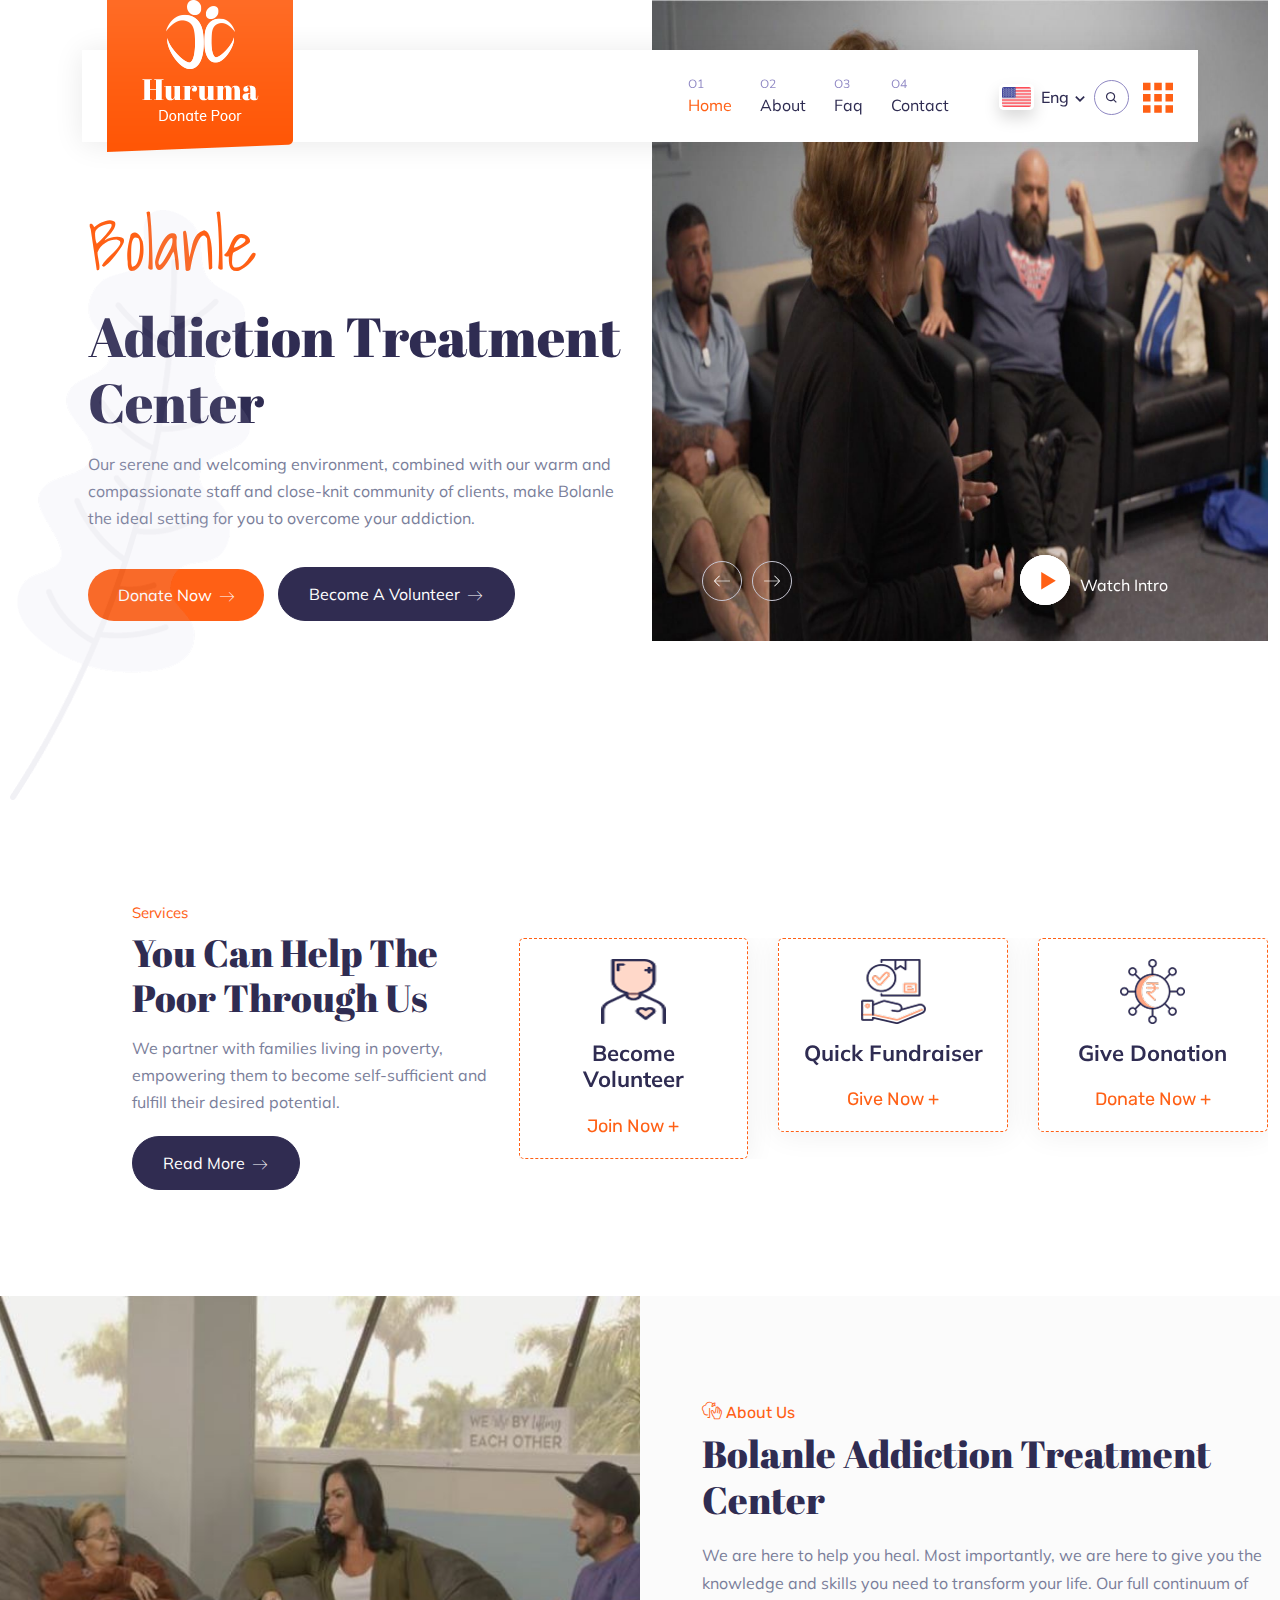
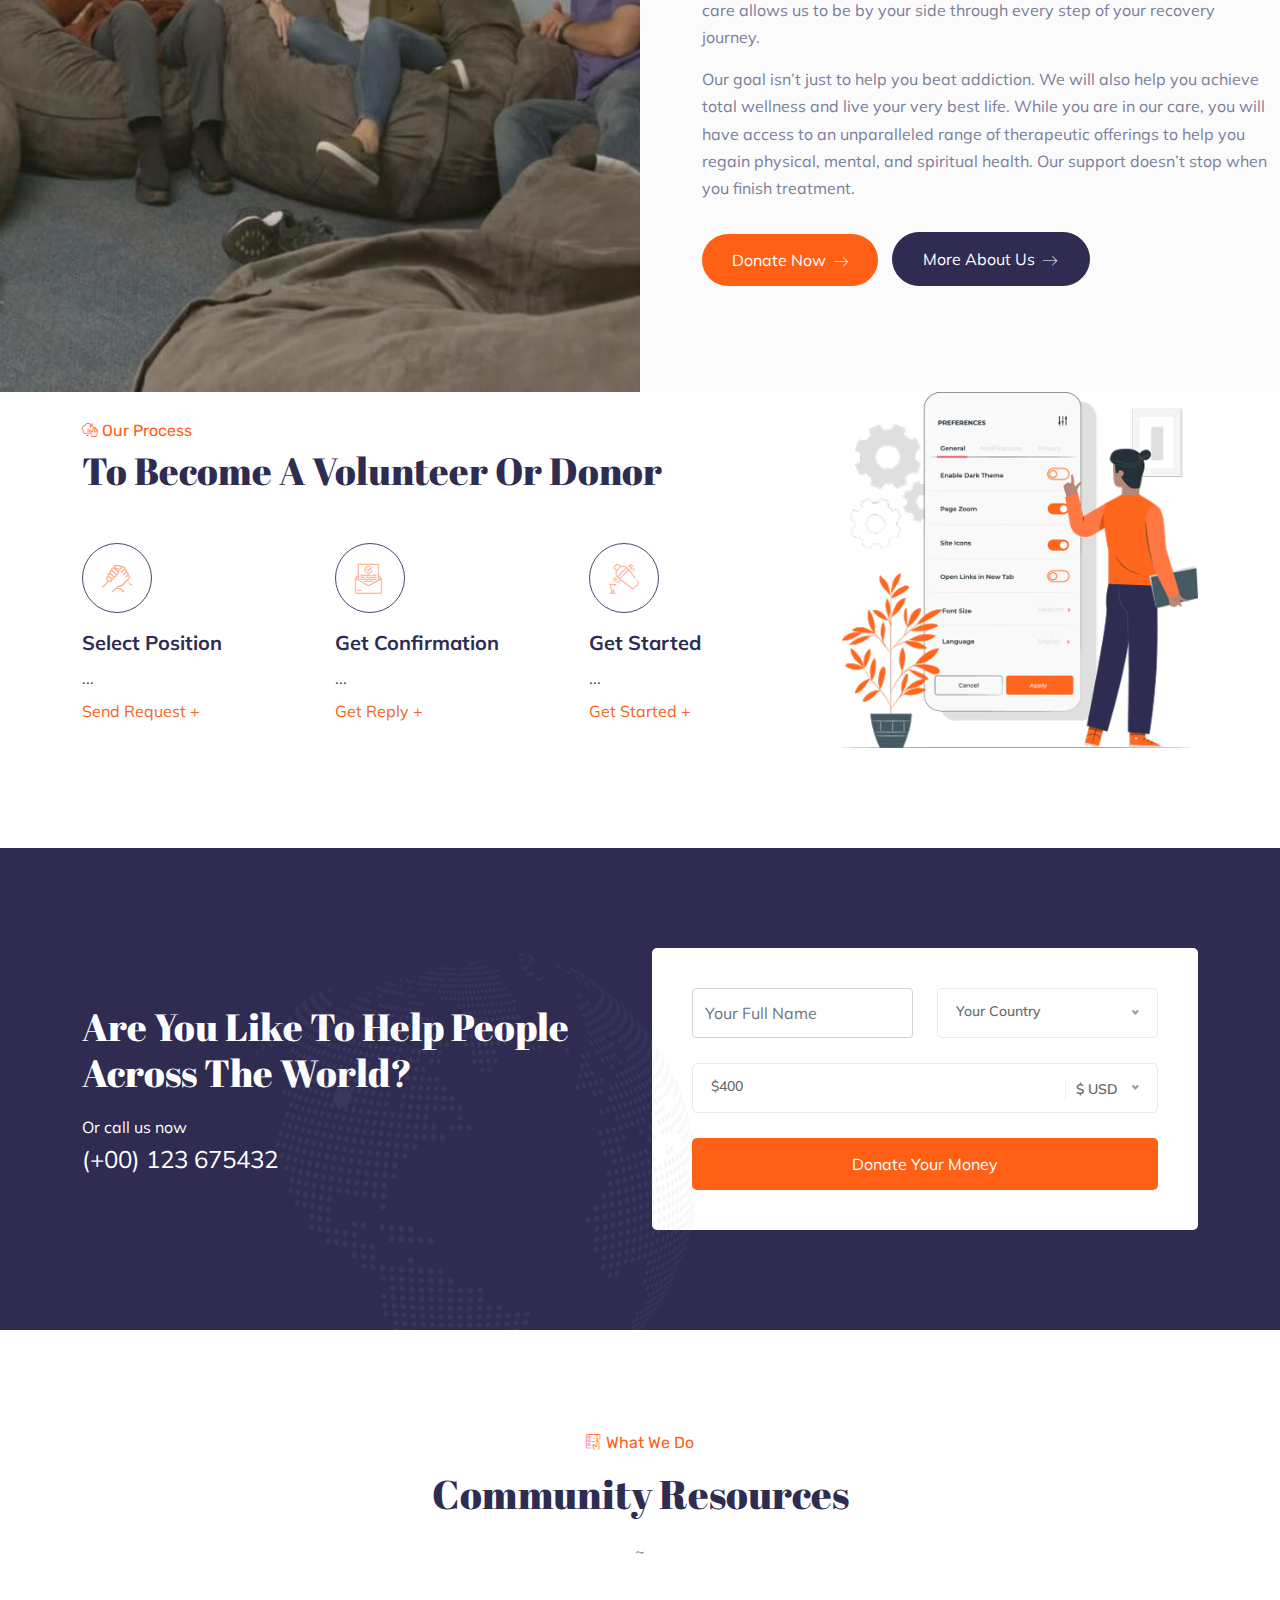
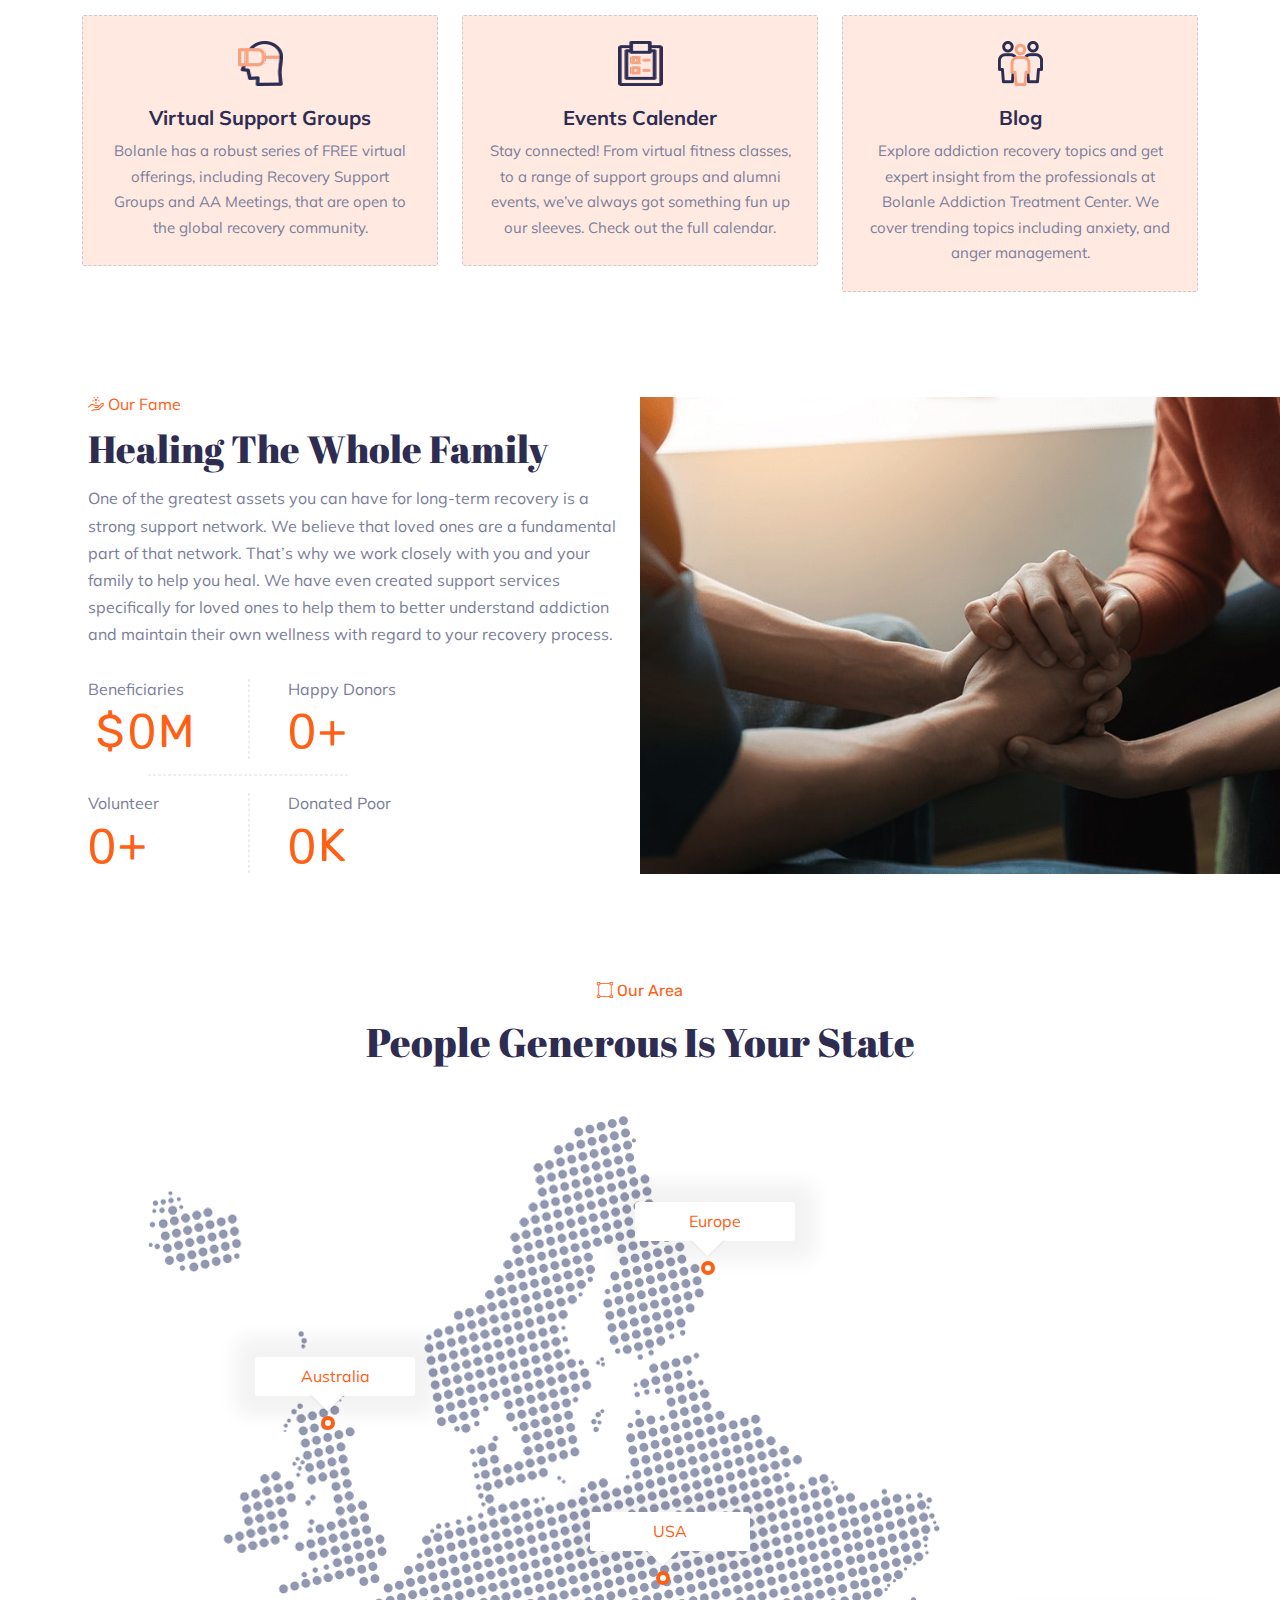
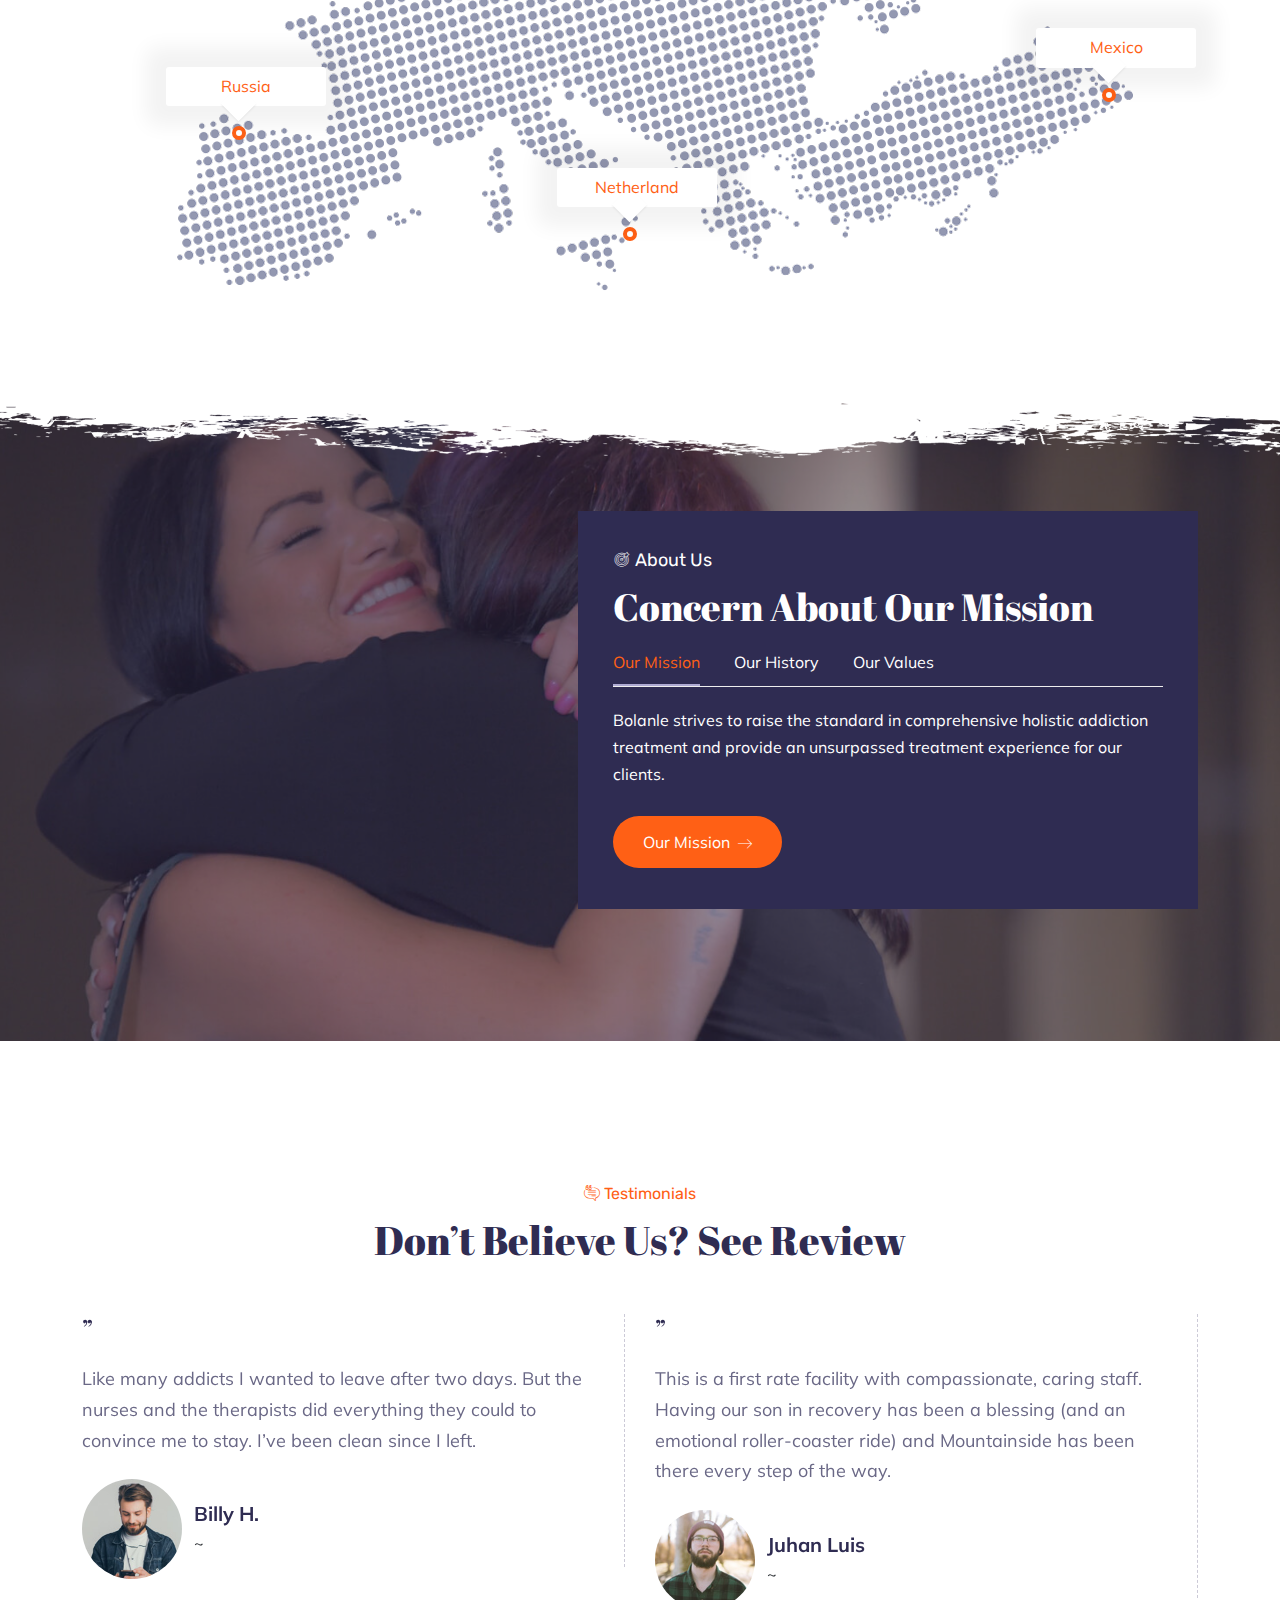
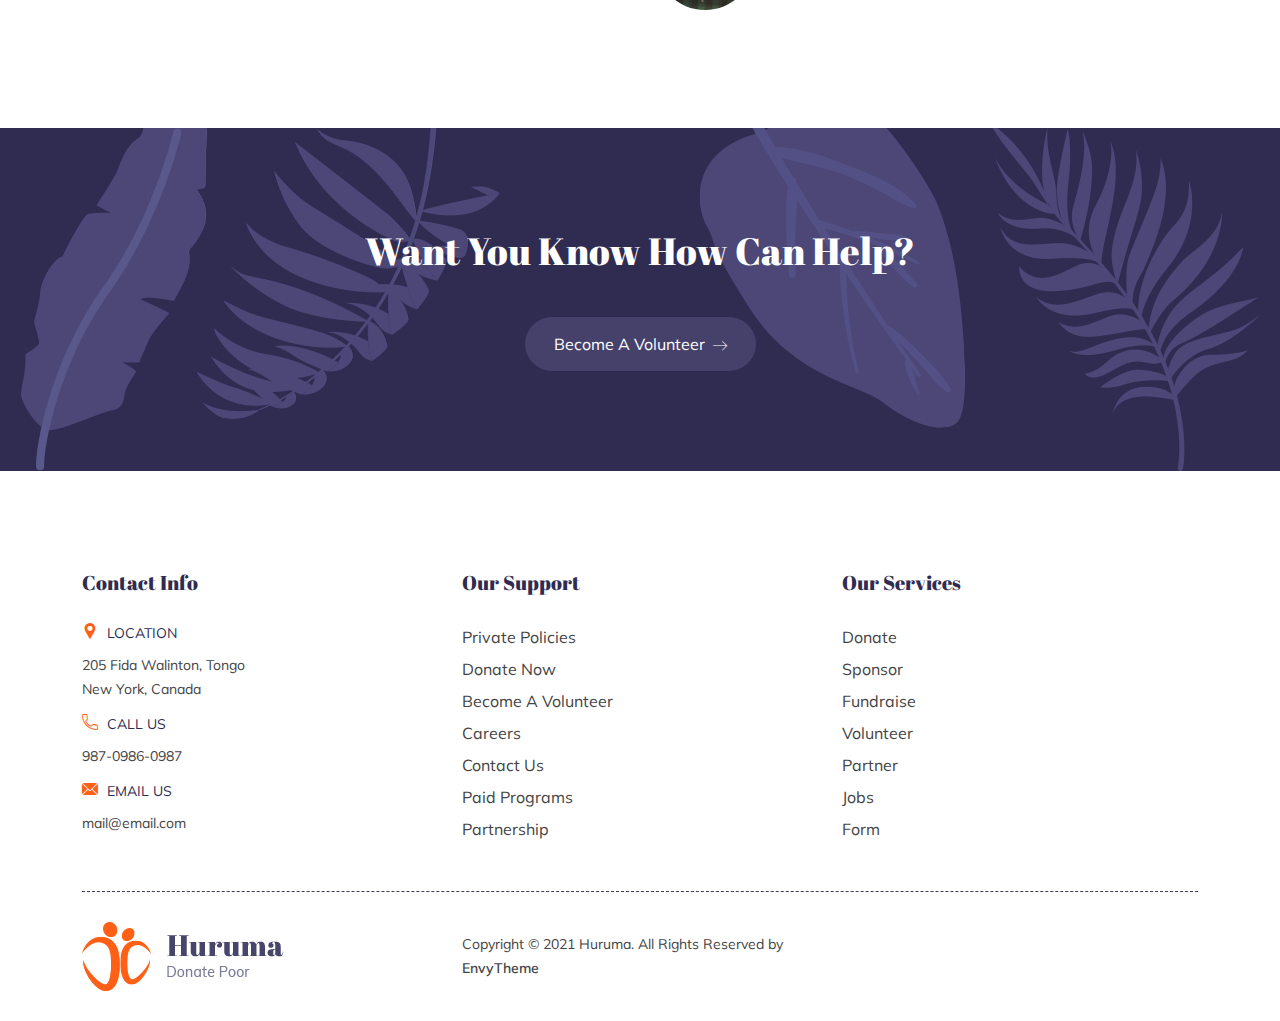
==== index.html @ 0ed8a984 "First commit" ====
<!doctype html>
<html lang="zxx">
    <head>
        <meta charset="utf-8">
        <meta name="viewport" content="width=device-width, initial-scale=1, shrink-to-fit=no">

        <title>Bolanle Addiction Treatment Center </title>

        <link rel="icon" type="image/png" href="assets/img/favicon.png">

        <link rel="stylesheet" href="assets/revolution/css/settings.css">
        <link rel="stylesheet" href="assets/revolution/css/layers.css">
        <link rel="stylesheet" href="assets/revolution/css/navigation.css">
        <link rel="stylesheet" href="assets/css/bootstrap.min.css">
        <link rel="stylesheet" href="assets/css/owl.theme.default.min.css">
        <link rel="stylesheet" href="assets/css/owl.carousel.min.css">
        <link rel="stylesheet" href="assets/css/magnific-popup.min.css">
        <link rel="stylesheet" href="assets/css/animate.min.css">
		<link rel="stylesheet" href="assets/css/boxicons.min.css">
		<link rel="stylesheet" href="assets/css/flaticon.css">
		<link rel="stylesheet" href="assets/css/imagelightbox.min.css">
        <link rel="stylesheet" href="assets/css/meanmenu.css">
        <link rel="stylesheet" href="assets/css/nice-select.min.css">
		<link rel="stylesheet" href="assets/css/odometer.min.css">
        <link rel="stylesheet" href="assets/css/style.css">
		<link rel="stylesheet" href="assets/css/responsive.css">
    </head>

    <body>
        <div class="preloader">
            <div class="preloader">
                <span></span>
                <span></span>
            </div>
        </div>

        <div class="navbar-area navbar-style-two">
            <div class="huruma-responsive-nav">
                <div class="container">
                    <div class="huruma-responsive-menu">
                        <div class="logo">
                            <a href="index.html">
                                <img src="assets/img/logo.png" class="white-logo" alt="logo">
                                <img src="assets/img/logo-2.png" class="black-logo" alt="image">
                            </a>
                        </div>
                    </div>
                </div>
            </div>

            <div class="huruma-nav">
                <div class="container">
                    <nav class="navbar navbar-expand-md navbar-light">
                        <a class="navbar-brand" href="index.html">
                            <img src="assets/img/logo.png" class="white-logo" alt="logo">
                            <img src="assets/img/logo-2.png" class="black-logo" alt="image">
                        </a>

                        <div class="collapse navbar-collapse mean-menu" id="navbarSupportedContent">
                            <ul class="navbar-nav">
                                <li class="nav-item">
                                    <a href="index.html" class="nav-link active">
                                        <span>o1</span>
                                        Home 
                                    </a>
                                </li>

                                <li class="nav-item">
                                    <a href="about.html" class="nav-link">
                                        <span>o2</span>
                                        About
                                    </a>
                                </li>


                                <li class="nav-item">
                                    <a href="#" class="nav-link">
                                        <span>o3</span>
                                        Faq
                                    </a>

                                </li>

                                <li class="nav-item">
                                    <a href="contact.html" class="nav-link">
                                        <span>o4</span>
                                        Contact
                                    </a>
                                </li>
                            </ul>

                            <div class="others-options">
                                <div class="dropdown language-switcher d-inline-block">
                                    <button class="dropdown-toggle" type="button" data-bs-toggle="dropdown" aria-haspopup="true" aria-expanded="false">
                                        <img src="assets/img/flag/us-flag.jpg" class="shadow" alt="image">
                                        <span>Eng <i class='bx bx-chevron-down'></i></span>
                                    </button>

                                    <div class="dropdown-menu">
                                        <a href="#" class="dropdown-item d-flex align-items-center">
                                            <img src="assets/img/flag/germany-flag.jpg" class="shadow-sm" alt="flag">
                                            <span>Ger</span>
                                        </a>
                                        <a href="#" class="dropdown-item d-flex align-items-center">
                                            <img src="assets/img/flag/italy-flag.jpg" class="shadow-sm" alt="flag">
                                            <span>Ita</span>
                                        </a>
                                        <a href="#" class="dropdown-item d-flex align-items-center">
                                            <img src="assets/img/flag/spain-flag.jpg" class="shadow-sm" alt="flag">
                                            <span>Spa</span>
                                        </a>
                                        <a href="#" class="dropdown-item d-flex align-items-center">
                                            <img src="assets/img/flag/russia-flag.jpg" class="shadow-sm" alt="flag">
                                            <span>Rus</span>
                                        </a>
                                        <a href="#" class="dropdown-item d-flex align-items-center">
                                            <img src="assets/img/flag/france-flag.jpg" class="shadow-sm" alt="flag">
                                            <span>Fra</span>
                                        </a>
                                    </div>
                                </div>

                                <div class="option-item"><i class="search-btn bx bx-search"></i>
                                    <i class="close-btn bx bx-x"></i>
                                    <div class="search-overlay search-popup">
                                        <div class='search-box'>
                                            <form class="search-form">
                                                <input class="search-input" name="search" placeholder="Search" type="text">

                                                <button class="search-button" type="submit">
                                                    <i class="bx bx-search"></i>
                                                </button>
                                            </form>
                                        </div>
                                    </div>
                                </div>

                                <div class="burger-menu">
                                    <i class="menu-icon flaticon-menu"></i>
                                </div>
                            </div>
                        </div>
                    </nav>
                </div>
            </div>
        </div>

        <div class="sidebar-modal">
            <div class="sidebar-modal-inner">
                <div class="sidebar-about-area">
                    <div class="title">
                        <h2>About Us</h2>
                        <p>We are excited to help you move forward in your recovery journey. Whatever your needs are, we can help you find the right combination of counseling and therapeutic activities to support your healing process and help lay the foundation for the happier, healthier life you deserve.</p>
                    </div>
                </div>

                <div class="sidebar-contact-area">
                    <div class="contact-info">
                        <div class="contact-info-content">
                            <h2>
                                <a href="tel:+0881306298615">
                                    +088 130 629 8615
                                </a>
                                <span>OR</span>
                                <a href="#">
                                    <span class="__cf_email__" >mail@email.com</span>
                                </a>
                            </h2>
    
                            <ul class="social">
                                <li>
                                    <a href="#" target="_blank">
                                        <i class="flaticon-facebook"></i>
                                    </a>
                                </li>
                                <li>
                                    <a href="#" target="_blank">
                                        <i class="flaticon-twitter"></i>
                                    </a>
                                </li>
                                <li>
                                    <a href="#" target="_blank">
                                        <i class="flaticon-instagram"></i>
                                    </a>
                                </li>
                                <li>
                                    <a href="#" target="_blank">
                                        <i class="flaticon-linkedin"></i>
                                    </a>
                                </li>
                                <li>
                                    <a href="#" target="_blank">
                                        <i class="flaticon-pinterest"></i>
                                    </a>
                                </li>
                            </ul>
                        </div>
                    </div>
                </div>

                <span class="close-btn sidebar-modal-close-btn">
                    <i class="flaticon-close"></i>
                </span>
            </div>
        </div>

        <div class="main-banner-area">
            <div class="container-fluid">
                <div class="row align-items-center">
                    <div class="col-lg-6 col-md-12">
                        <div class="d-table">
                            <div class="d-table-cell">
                                <div class="main-banner-content">
                                    <span>Bolanle</span>
                                    <h1>Addiction Treatment Center</h1>
                                    <p>Our serene and welcoming environment, combined with our warm and compassionate staff and close-knit community of clients, make Bolanle the ideal setting for you to overcome your addiction.</p>
                                    <div class="banner-btn">
                                        <a href="#" class="default-btn">
                                            Donate Now
                                            <i class="flaticon-right"></i>
                                            <span></span>
                                        </a>
                                        <a class="optional-btn" href="#">
                                            Become a Volunteer
                                            <i class="flaticon-right"></i>
                                        </a>
                                    </div>
                                </div>
                            </div>
                        </div>
                    </div>

                    <div class="col-lg-6 col-md-12">
                        <div class="banner-slider-wrap">
                            <div class="banner-image-slider owl-carousel owl-theme">
                                <div class="image-item">
                                    <img src="assets/img/home-two/1.jpg" alt="image">
                                </div>
    
                                <div class="image-item">
                                    <img src="assets/img/home-two/2.jpg" alt="image">
                                </div>
    
                                <div class="image-item">
                                    <img src="assets/img/home-two/3.jpg" alt="image">
                                </div>

                            </div>
    
                            <div class="banner-video">
                                <a href="#" class="video-btn popup-youtube">
                                    <i class="bx bx-play"></i>
                                </a>
                                <span>Watch Intro</span>
                            </div>
                        </div>
                    </div>
                </div>
            </div>


            <div class="banner-shape">
                <img src="assets/img/home-two/shape.png" alt="image">
            </div>
        </div>

        <section class="features-section ptb-100">
            <div class="container-fluid">
                <div class="row align-items-center">
                    <div class="col-lg-4">
                        <div class="feature-content">
                            <span>Services</span>
                            <h3>You Can Help The Poor through us</h3>
                            <p>We partner with families living in poverty, empowering them to become self-sufficient and fulfill their desired potential.</p>
                            <a href="#" class="optional-btn">
                                Read More
                                <i class="flaticon-right"></i>
                            </a>
                        </div>
                    </div>

                    <div class="col-lg-8">
                        <div class="feature-slider owl-carousel owl-theme">
                            <div class="feature-card">
                                <div class="icon">
                                    <img src="assets/img/icon/1.png" alt="image">
                                    <img src="assets/img/icon/white-1.png" alt="image">
                                </div>
                                
                                <h3>Become Volunteer</h3>
                                <p></p>
    
                                <a href="#" class="feature-btn">
                                    Join now +
                                </a>
                            </div>

                            <div class="feature-card">
                                <div class="icon">
                                    <img src="assets/img/icon/2.png" alt="image">
                                    <img src="assets/img/icon/white-2.png" alt="image">
                                </div>
                                
                                <h3>Quick Fundraiser</h3>
                                <p></p>
    
                                <a href="#" class="feature-btn">
                                    Give now +
                                </a>
                            </div>

                            <div class="feature-card">
                                <div class="icon">
                                    <img src="assets/img/icon/3.png" alt="image">
                                    <img src="assets/img/icon/white-3.png" alt="image">
                                </div>
                                
                                <h3>Give Donation</h3>
                                <p></p>
    
                                <a href="#" class="feature-btn">
                                    Donate now +
                                </a>
                            </div>

                        </div>
                    </div>
                </div>
            </div>
        </section>

        <section class="about-area">
            <div class="container-fluid">
                <div class="row">
                    <div class="col-lg-6 p-0">
                        <div class="about-image about-img-two ptb-100">
                            <img src="assets/img/about/about-image.jpg" alt="image">
                        </div>
                    </div>

                    <div class="col-lg-6">
                        <div class="about-item about-item-two ptb-100">
                            <span>
                                <i class="flaticon-care-about-plants"></i>
                                About us
                            </span>
                            <h3>Bolanle Addiction Treatment Center</h3>
                            <p>We are here to help you heal. Most importantly, we are here to give you the knowledge and skills you need to transform your life. Our full continuum of care allows us to be by your side through every step of your recovery journey.</p>
                            <p>Our goal isn’t just to help you beat addiction. We will also help you achieve total wellness and live your very best life. While you are in our care, you will have access to an unparalleled range of therapeutic offerings to help you regain physical, mental, and spiritual health. Our support doesn’t stop when you finish treatment. </p>
                            <div class="about-btn">
                                <a href="#" class="default-btn">
                                    Donate Now
                                    <i class="flaticon-right"></i>
                                    <span></span>
                                </a>
                                <a class="optional-btn" href="#">
                                    More about us
                                    <i class="flaticon-right"></i>
                                </a>
                            </div>
                        </div>
                    </div>
                </div>
            </div>
        </section>



        <section class="process-section pb-100">
            <div class="container">
                <div class="row align-items-center">
                    <div class="col-lg-8">
                        <div class="section-title">
                            <span>
                                <i class="flaticon-care-about-plants"></i>
                                Our Process
                            </span>
                            <h2>To become a volunteer or donor </h2>
                        </div>

                        <div class="row">
                            <div class="col-lg-4 col-md-6 col-sm-6">
                                <div class="process-item">
                                    <div class="icon">
                                        <i class="flaticon-support"></i>
                                    </div>
                                    <h3>Select Position</h3>
                                    <p>...</p>
                                    <a href="#" class="process-btn">Send Request +</a>
                                </div>
                            </div>
        
                            <div class="col-lg-4 col-md-6 col-sm-6">
                                <div class="process-item">
                                    <div class="icon">
                                        <i class="flaticon-confirmation"></i>
                                    </div>
                                    <h3>Get Confirmation</h3>
                                    <p>...</p>
                                    <a href="#" class="process-btn">Get Reply +</a>
                                </div>
                            </div>
        
                            <div class="col-lg-4 col-md-6 col-sm-6 offset-sm-3 offset-lg-0">
                                <div class="process-item">
                                    <div class="icon">
                                        <i class="flaticon-enjoy"></i>
                                    </div>
                                    <h3>Get Started</h3>
                                    <p>...</p>
                                    <a href="#" class="process-btn">Get Started +</a>
                                </div>
                            </div>
                        </div>
                    </div>

                    <div class="col-lg-4">
                        <div class="process-image">
                            <img src="assets/img/process.png" alt="image">
                        </div>
                    </div>
                </div>
            </div>
        </section>

        <section class="donate-form-section ptb-100">
            <div class="container">
                <div class="row align-items-center">
                    <div class="col-lg-6">
                        <div class="donate-form-content">
                            <h3>Are You Like To Help People Across The World?</h3>

                            <div class="donate-form-info">
                                <span>Or call us now</span>
                                <h4>(+00) 123 675432</h4>
                            </div>
                        </div>
                    </div>

                    <div class="col-lg-6">
                        <form class="donate-form">
                            <div class="row">
                                <div class="col-lg-6 col-md-6">
                                    <div class="form-group">
                                        <input type="text" name="name" class="form-control" placeholder="Your Full Name ">
                                    </div>
                                </div>

                                <div class="col-lg-6 col-md-6">
                                    <div class="form-group">
                                        <div class="select-box">
                                            <select class="form-control">
                                                <option value="5">Your Country</option>
                                                <option value="1">China</option>
                                                <option value="2">United Kingdom</option>
                                                <option value="0">Germany</option>
                                                <option value="3">France</option>
                                                <option value="4">Japan</option>
                                            </select>
                                        </div>
                                    </div>
                                </div>

                                <div class="col-lg-12">
                                    <div class="form-group">
                                        <div class="select-box">
                                            <select class="form-control">
                                                <option value="5">$400</option>
                                                <option value="1">$500</option>
                                                <option value="2">$600</option>
                                                <option value="0">$50</option>
                                                <option value="3">$1000</option>
                                                <option value="4">$100</option>
                                            </select>
                                            <span class="usd">$ USD</span>
                                        </div>
                                    </div>
                                </div>

                                <div class="col-lg-12">
                                    <div class="donate-form-btn">
                                        <button type="submit" class="default-btn">Donate Your Money <span></span></button>
                                    </div>
                                </div>
                            </div>
                        </form>
                    </div>
                </div>
            </div>

            <div class="donate-form-shape">
                <img src="assets/img/donate-form/shape.png" alt="image">
            </div>
        </section>

        <section class="solve-section pt-100 pb-70">
            <div class="container">
                <div class="section-title">
                    <span>
                        <i class="flaticon-to-do-list"></i>
                        What We Do
                    </span>
                    <h2>Community Resources</h2>
                    <p>~</p>
                </div>

                <div class="row">
                    <div class="col-lg-4 col-md-6 col-sm-6">
                        <div class="solve-item">
                            <div class="icon">
                                <img src="assets/img/solve/1.png" alt="image">
                            </div>
                            <h3>Virtual Support Groups</h3>
                            <p>Bolanle has a robust series of FREE virtual offerings, including Recovery Support Groups and AA Meetings, that are open to the global recovery community.</p>
                        </div>
                    </div>

                    <div class="col-lg-4 col-md-6 col-sm-6">
                        <div class="solve-item">
                            <div class="icon">
                                <img src="assets/img/solve/2.png" alt="image">
                            </div>
                            <h3>Events Calender</h3>
                            <p>Stay connected! From virtual fitness classes, to a range of support groups and alumni events, we’ve always got something fun up our sleeves. Check out the full calendar.</p>
                        </div>
                    </div>

                    <div class="col-lg-4 col-md-6 col-sm-6">
                        <div class="solve-item">
                            <div class="icon">
                                <img src="assets/img/solve/3.png" alt="image">
                            </div>
                            <h3> Blog</h3>
                            <p>Explore addiction recovery topics and get expert insight from the professionals at Bolanle Addiction Treatment Center. We cover trending topics including anxiety, and anger management.</p>
                        </div>
                    </div>

                </div>
            </div>
        </section>

        <section class="fame-section pb-100">
            <div class="container-fluid">
                <div class="row align-items-center">
                    <div class="col-lg-6">
                        <div class="fame-area-content">
                            <span>
                                <i class="flaticon-fame"></i>
                                Our Fame
                            </span>
                            <h3>Healing the Whole Family</h3>
                            <p>One of the greatest assets you can have for long-term recovery is a strong support network. We believe that loved ones are a fundamental part of that network. That’s why we work closely with you and your family to help you heal. We have even created support services specifically for loved ones to help them to better understand addiction and maintain their own wellness with regard to your recovery process.</p>

                            <div class="row funfact-row">
                                <div class="col-lg-6 col-md-6 col-sm-6">
                                    <div class="single-fun-fact">
                                        <p>Beneficiaries</p>
                                        <h3>
                                            <span class="sign-icon dolor">$</span>
                                            <span class="odometer" data-count="50">00</span>
                                            <span class="sign-icon">M</span>
                                        </h3>
                                    </div>
                                </div>
            
                                <div class="col-lg-6 col-md-6 col-sm-6">
                                    <div class="single-fun-fact">
                                        <p>Happy Donors</p>
                                        <h3>
                                            <span class="odometer" data-count="458">00</span>
                                            <span class="sign-icon">+</span>
                                        </h3>
                                    </div>
                                </div>
            
                                <div class="col-lg-6 col-md-6 col-sm-6">
                                    <div class="single-fun-fact">
                                        <p>Volunteer</p>
                                        <h3>
                                            <span class="odometer" data-count="455">00</span>
                                            <span class="sign-icon">+</span>
                                        </h3>
                                    </div>
                                </div>
            
                                <div class="col-lg-6 col-md-6 col-sm-6">
                                    <div class="single-fun-fact">
                                        <p>Donated Poor</p>
                                        <h3>
                                            <span class="odometer" data-count="220">00</span>
                                            <span class="sign-icon">K</span>
                                        </h3>
                                    </div>
                                </div>
                            </div>
                        </div>
                    </div>

                    <div class="col-lg-6 p-0">
                        <div class="fame-image">
                            <img src="assets/img/support.jpg" alt="image">
                        </div>
                    </div>
                </div>
            </div>
        </section>

        <section class="country-section pb-100">
            <div class="container">
                <div class="section-title">
                    <span>
                        <i class="flaticon-selection"></i>
                        Our Area
                    </span>
                    <h2>People generous is your state</h2>
                    <p></p>
                </div>

                <div class="map-img">
                    <img src="assets/img/map.png" alt=map>
                    
                    <div class="location">
                        <a href="#">
                            <div class=location-info>
                                <h5>Australia</h5>
                            </div>
                        </a>
                    </div>

                    <div class="location location2">
                        <a href="#">
                            <div class=location-info>
                                <h5>Europe</h5>
                            </div>
                        </a>
                    </div>

                    <div class="location location3">
                        <a href="#">
                            <div class=location-info>
                                <h5>Russia</h5>
                            </div>
                        </a>
                    </div>

                    <div class="location location4">
                        <a href="#">
                            <div class=location-info>
                                <h5>USA</h5>
                            </div>
                        </a>
                    </div>

                    <div class="location location5">
                        <a href="#">
                            <div class=location-info>
                                <h5>Netherland</h5>
                            </div>
                        </a>
                    </div>

                    <div class="location location6">
                        <a href="#">
                            <div class=location-info>
                                <h5>Mexico</h5>
                            </div>
                        </a>
                    </div>
                </div>
            </div>
        </section>

        <section class="mission-area bg-background">
            <div class="container">
                <div class="row">
                    <div class="col-lg-12">
                        <div class="mission-tab mission-tab-three">
                            <span>
                                <i class="flaticon-target"></i>
                                About Us
                            </span>

                            <h2>Concern about Our Mission</h2>
                            
							<div class="tab mission-list-tab">
								<ul class="tabs">
									<li>
										<a href="#">
											Our Mission
										</a>
									</li>
									<li>
										<a href="#">
											Our History
										</a>
									</li>
									<li>
										<a href="#">
											Our Values
										</a>
									</li>
                                </ul>
                                
								<div class="tab_content">
									<div class="tabs_item">
										<p>Bolanle strives to raise the standard in comprehensive holistic addiction treatment and provide an unsurpassed treatment experience for our clients.</p>
										<a class="default-btn" href="#">
                                            Our Mission
                                            <span></span>
                                            <i class="flaticon-right"></i>
										</a>
                                    </div>

                                    <div class="tabs_item">

                                        <p>In 2005, a small group of like-minded friends joined together to create Bolanle, a new type of alcohol and drug rehab program centered on the individual rather than a pre-determined treatment methodology. They believed that supplementing traditional counseling and 12-step practices with holistic wellness practices could vastly improve the efficacy of substance abuse treatment and better equip people with the tools they need to maintain long-term sobriety.</p>

										<a class="default-btn" href="#">
                                            Our Mission
                                            <span></span>
                                            <i class="flaticon-right"></i>
										</a>
                                    </div>

                                    <div class="tabs_item">
                                        <p><strong>Compassion</strong>  –  Impacting the lives of the individuals in our community and, through the delivery of compassionate care, strive to lessen the pain and suffering that alcohol and drugs have caused.</p>
                                        <p><strong>Professionalism</strong> –  We provide the highest level of professionalism by adopting best practices from across all fields and working collaboratively toward the common goal of continually improving the quality of our holistic rehab programs and services.</p>
										<a class="default-btn" href="#">
                                            Our Mission
                                            <span></span>
                                            <i class="flaticon-right"></i>
										</a>
                                    </div>
								</div>
							</div>
						</div>
                    </div>
                </div>
            </div>
            <div class="white-shape">
                <img src="assets/img/white-shape.png" alt="Image">
            </div>
        </section>

        <section class="testimonials-section pt-140 pb-100">
            <div class="container">
                <div class="section-title">
                    <span>
                        <i class="flaticon-testimonial"></i>
                        Testimonials
                    </span>
                    <h2>Don’t Believe Us? See review</h2>
                </div>

                <div class="row border-hide">
                    <div class="testimonials-slider-two owl-carousel owl-theme">
                        <div class="testimonials-area-content">
                            <h3>”</h3>
                            <p>Like many addicts I wanted to leave after two days. But the nurses and the therapists did everything they could to convince me to stay. I’ve been clean since I left.</p>

                            <div class="info">
                                <img src="assets/img/client/1.jpg" alt="image">
                                <div class="kkk">
                                    <h3>Billy H.</h3>
                                    <span>~</span>
                                </div>
                            </div>
                        </div>

                        <div class="testimonials-area-content">
                            <h3>”</h3>
                            <p>This is a first rate facility with compassionate, caring staff. Having our son in recovery has been a blessing (and an emotional roller-coaster ride) and Mountainside has been there every step of the way.</p>

                            <div class="info">
                                <img src="assets/img/client/2.jpg" alt="image">
                                <div class="kkk">
                                    <h3>Juhan Luis</h3>
                                    <span>~</span>
                                </div>
                            </div>
                        </div>
                    </div>
                </div>
            </div>
        </section>

        <section class="donate-section ptb-100">
            <div class="container">
                <div class="section-title">
                    <h2>Want you know How Can  Help?</h2>
                    <p></p>
                    <a href="#" class="donate-btn">
                        Become A Volunteer
                        <i class="flaticon-right"></i>
                    </a>
                </div>
            </div>

            <div class="default-shape">
                <img src="assets/img/donate/1.png" alt="image">
                <img src="assets/img/donate/2.png" alt="image">
            </div>
        </section>

        <footer class="footer-section white-bg pt-100">
            <div class="container">
                <div class="row">
                    <div class="col-lg-4 col-md-6 col-sm-6">
                        <div class="single-footer-widget">
                            <h3>Contact info</h3>

                            <div class="footer-info-contact">
                                <i class="flaticon-pin"></i>
                                <h3>Location</h3>
                                <span>205 Fida Walinton, Tongo<br> New York, Canada</span>
                            </div>

                            <div class="footer-info-contact">
                                <i class="flaticon-call"></i>
                                <h3>Call Us</h3>
                                <span><a href="tel:+882-569-756">987-0986-0987</a></span>
                            </div>

                            <div class="footer-info-contact">
                                <i class="flaticon-email"></i>
                                <h3>Email Us</h3>
                                <span>
                                    <a href="mailto:mail@email.com">
                                        <span class="__cf_email__">mail@email.com</span>
                                    </a>
                                </span>
                            </div>
                        </div>
                    </div>

                    <div class="col-lg-4 col-md-6 col-sm-6">
                        <div class="single-footer-widget">
                            <h3>Our Support</h3>

                            <ul class="footer-quick-links">
                                <li>
                                    <a href="#">
                                        Private Policies
                                    </a>
                                </li>
                                <li>
                                    <a href="#">
                                        Donate Now
                                    </a>
                                </li>
                                <li>
                                    <a href="#">
                                        Become a Volunteer
                                    </a>
                                </li>
                                <li>
                                    <a href="#">
                                        Careers
                                    </a>
                                </li>
                                <li>
                                    <a href="#">
                                        Contact Us
                                    </a>
                                </li>
                                <li>
                                    <a href="#">
                                        Paid programs
                                    </a>
                                </li>
                                <li>
                                    <a href="#">
                                        Partnership
                                    </a>
                                </li>
                            </ul>
                        </div>
                    </div>

                    <div class="col-lg-4 col-md-6 col-sm-6">
                        <div class="single-footer-widget">
                            <h3>Our Services</h3>

                            <ul class="footer-quick-links">
                                <li>
                                    <a href="#">
                                        Donate
                                    </a>
                                </li>
                                <li>
                                    <a href="#">
                                        Sponsor
                                    </a>
                                </li>
                                <li>
                                    <a href="#">
                                        Fundraise
                                    </a>
                                </li>
                                <li>
                                    <a href="#">
                                        Volunteer
                                    </a>
                                </li>
                                <li>
                                    <a href="#">
                                        Partner
                                    </a>
                                </li>
                                <li>
                                    <a href="#">
                                        Jobs
                                    </a>
                                </li>
                                <li>
                                    <a href="#">
                                        Form 
                                    </a>
                                </li>
                            </ul>
                        </div>
                    </div>

                </div>
            </div>

            <div class="copyright-area">
                <div class="container">
                    <div class="copyright-area-content">
                        <div class="row align-items-center">
                            <div class="col-lg-4">
                                <div class="copyright-logo">
                                    <img src="assets/img/logo-2.png" alt="image">
                                </div>
                            </div>

                            <div class="col-lg-4 col-md-6">
                                <p>
                                    <i class="far fa-copyright"></i> 
                                    Copyright © 2021 Huruma. All Rights Reserved by
                                    <a href="https://envytheme.com/" target="_blank">
                                        EnvyTheme
                                    </a>
                                </p>
                            </div>

                        </div>
                    </div>
                </div>
            </div>
        </footer>

        <div class="go-top">
            <i class="bx bx-chevron-up"></i>
            <i class="bx bx-chevron-up"></i>
        </div>


        <script data-cfasync="false" src="../../cdn-cgi/scripts/5c5dd728/cloudflare-static/email-decode.min.js"></script><script src="assets/js/jquery.min.js"></script>
        <script src="assets/js/popper.min.js"></script>
        <script src="assets/js/bootstrap.min.js"></script>
        <script src="assets/js/jquery.meanmenu.js"></script>

		<script src="assets/js/jquery.easing.min.js"></script>
		<script src="assets/js/owl.carousel.js"></script>
		<script src="assets/js/jquery.magnific-popup.min.js"></script>
		<script src="assets/js/jquery.nice-select.min.js"></script>

        <script src="assets/js/jquery.appear.js"></script>

		<script src="assets/js/odometer.min.js"></script>

		<script src="assets/js/imagelightbox.min.js"></script>
		<script src="assets/js/jquery.ajaxchimp.min.js"></script>
		<script src="assets/js/form-validator.min.js"></script>
		<script src="assets/js/contact-form-script.js"></script>
        <script src="assets/js/main.js"></script>

        <script src="assets/revolution/js/jquery.themepunch.tools.min.js"></script>
        <script src="assets/revolution/js/jquery.themepunch.revolution.min.js"></script>
        <script src="assets/revolution/js/extensions/revolution.extension.actions.min.js"></script>
        <script src="assets/revolution/js/extensions/revolution.extension.carousel.min.js"></script>
        <script src="assets/revolution/js/extensions/revolution.extension.kenburn.min.js"></script>
        <script src="assets/revolution/js/extensions/revolution.extension.layeranimation.min.js"></script>
        <script src="assets/revolution/js/extensions/revolution.extension.migration.min.js"></script>
        <script src="assets/revolution/js/extensions/revolution.extension.navigation.min.js"></script>
        <script src="assets/revolution/js/extensions/revolution.extension.parallax.min.js"></script>
        <script src="assets/revolution/js/extensions/revolution.extension.slideanims.min.js"></script>
        <script src="assets/revolution/js/extensions/revolution.extension.video.min.js"></script>
        <script src="assets/js/rev-slider-custom.js"></script>
    </body>
</html>
---- assets/revolution/css/settings.css ----
/*-----------------------------------------------------------------------------

-	Revolution Slider 5.0 Default Style Settings -

Screen Stylesheet

version:   	5.4.5
date:      	15/05/17
author:		themepunch
email:     	info@themepunch.com
website:   	http://www.themepunch.com
-----------------------------------------------------------------------------*/
#debungcontrolls,.debugtimeline{width:100%;box-sizing:border-box}.rev_column,.rev_column .tp-parallax-wrap,.tp-svg-layer svg{vertical-align:top}#debungcontrolls{z-index:100000;position:fixed;bottom:0;height:auto;background:rgba(0,0,0,.6);padding:10px}.debugtimeline{height:10px;position:relative;margin-bottom:3px;display:none;white-space:nowrap}.debugtimeline:hover{height:15px}.the_timeline_tester{background:#e74c3c;position:absolute;top:0;left:0;height:100%;width:0}.rs-go-fullscreen{position:fixed!important;width:100%!important;height:100%!important;top:0!important;left:0!important;z-index:9999999!important;background:#fff!important}.debugtimeline.tl_slide .the_timeline_tester{background:#f39c12}.debugtimeline.tl_frame .the_timeline_tester{background:#3498db}.debugtimline_txt{color:#fff;font-weight:400;font-size:7px;position:absolute;left:10px;top:0;white-space:nowrap;line-height:10px}.rtl{direction:rtl}@font-face{font-family:revicons;src:url(../fonts/revicons/revicons90c6.eot?5510888);src:url(../fonts/revicons/revicons90c6.eot?5510888#iefix) format('embedded-opentype'),url(../fonts/revicons/revicons90c6.woff?5510888) format('woff'),url(../fonts/revicons/revicons90c6.ttf?5510888) format('truetype'),url(../fonts/revicons/revicons90c6.svg?5510888#revicons) format('svg');font-weight:400;font-style:normal}[class*=" revicon-"]:before,[class^=revicon-]:before{font-family:revicons;font-style:normal;font-weight:400;speak:none;display:inline-block;text-decoration:inherit;width:1em;margin-right:.2em;text-align:center;font-variant:normal;text-transform:none;line-height:1em;margin-left:.2em}.revicon-search-1:before{content:'\e802'}.revicon-pencil-1:before{content:'\e831'}.revicon-picture-1:before{content:'\e803'}.revicon-cancel:before{content:'\e80a'}.revicon-info-circled:before{content:'\e80f'}.revicon-trash:before{content:'\e801'}.revicon-left-dir:before{content:'\e817'}.revicon-right-dir:before{content:'\e818'}.revicon-down-open:before{content:'\e83b'}.revicon-left-open:before{content:'\e819'}.revicon-right-open:before{content:'\e81a'}.revicon-angle-left:before{content:'\e820'}.revicon-angle-right:before{content:'\e81d'}.revicon-left-big:before{content:'\e81f'}.revicon-right-big:before{content:'\e81e'}.revicon-magic:before{content:'\e807'}.revicon-picture:before{content:'\e800'}.revicon-export:before{content:'\e80b'}.revicon-cog:before{content:'\e832'}.revicon-login:before{content:'\e833'}.revicon-logout:before{content:'\e834'}.revicon-video:before{content:'\e805'}.revicon-arrow-combo:before{content:'\e827'}.revicon-left-open-1:before{content:'\e82a'}.revicon-right-open-1:before{content:'\e82b'}.revicon-left-open-mini:before{content:'\e822'}.revicon-right-open-mini:before{content:'\e823'}.revicon-left-open-big:before{content:'\e824'}.revicon-right-open-big:before{content:'\e825'}.revicon-left:before{content:'\e836'}.revicon-right:before{content:'\e826'}.revicon-ccw:before{content:'\e808'}.revicon-arrows-ccw:before{content:'\e806'}.revicon-palette:before{content:'\e829'}.revicon-list-add:before{content:'\e80c'}.revicon-doc:before{content:'\e809'}.revicon-left-open-outline:before{content:'\e82e'}.revicon-left-open-2:before{content:'\e82c'}.revicon-right-open-outline:before{content:'\e82f'}.revicon-right-open-2:before{content:'\e82d'}.revicon-equalizer:before{content:'\e83a'}.revicon-layers-alt:before{content:'\e804'}.revicon-popup:before{content:'\e828'}.rev_slider_wrapper{position:relative;z-index:0;width:100%}.rev_slider{position:relative;overflow:visible}.entry-content .rev_slider a,.rev_slider a{box-shadow:none}.tp-overflow-hidden{overflow:hidden!important}.group_ov_hidden{overflow:hidden}.rev_slider img,.tp-simpleresponsive img{max-width:none!important;transition:none;margin:0;padding:0;border:none}.rev_slider .no-slides-text{font-weight:700;text-align:center;padding-top:80px}.rev_slider>ul,.rev_slider>ul>li,.rev_slider>ul>li:before,.rev_slider_wrapper>ul,.tp-revslider-mainul>li,.tp-revslider-mainul>li:before,.tp-simpleresponsive>ul,.tp-simpleresponsive>ul>li,.tp-simpleresponsive>ul>li:before{list-style:none!important;position:absolute;margin:0!important;padding:0!important;overflow-x:visible;overflow-y:visible;background-image:none;background-position:0 0;text-indent:0;top:0;left:0}.rev_slider>ul>li,.rev_slider>ul>li:before,.tp-revslider-mainul>li,.tp-revslider-mainul>li:before,.tp-simpleresponsive>ul>li,.tp-simpleresponsive>ul>li:before{visibility:hidden}.tp-revslider-mainul,.tp-revslider-slidesli{padding:0!important;margin:0!important;list-style:none!important}.fullscreen-container,.fullwidthbanner-container{padding:0;position:relative}.rev_slider li.tp-revslider-slidesli{position:absolute!important}.tp-caption .rs-untoggled-content{display:block}.tp-caption .rs-toggled-content{display:none}.rs-toggle-content-active.tp-caption .rs-toggled-content{display:block}.rs-toggle-content-active.tp-caption .rs-untoggled-content{display:none}.rev_slider .caption,.rev_slider .tp-caption{position:relative;visibility:hidden;white-space:nowrap;display:block;-webkit-font-smoothing:antialiased!important;z-index:1}.rev_slider .caption,.rev_slider .tp-caption,.tp-simpleresponsive img{-moz-user-select:none;-khtml-user-select:none;-webkit-user-select:none;-o-user-select:none}.rev_slider .tp-mask-wrap .tp-caption,.rev_slider .tp-mask-wrap :last-child,.wpb_text_column .rev_slider .tp-mask-wrap .tp-caption,.wpb_text_column .rev_slider .tp-mask-wrap :last-child{margin-bottom:0}.tp-svg-layer svg{width:100%;height:100%;position:relative}.tp-carousel-wrapper{cursor:url(openhand.html),move}.tp-carousel-wrapper.dragged{cursor:url(closedhand.html),move}.tp_inner_padding{box-sizing:border-box;max-height:none!important}.tp-caption.tp-layer-selectable{-moz-user-select:all;-khtml-user-select:all;-webkit-user-select:all;-o-user-select:all}.tp-caption.tp-hidden-caption,.tp-forcenotvisible,.tp-hide-revslider,.tp-parallax-wrap.tp-hidden-caption{visibility:hidden!important;display:none!important}.rev_slider audio,.rev_slider embed,.rev_slider iframe,.rev_slider object,.rev_slider video{max-width:none!important}.tp-element-background{position:absolute;top:0;left:0;width:100%;height:100%;z-index:0}.tp-blockmask,.tp-blockmask_in,.tp-blockmask_out{position:absolute;top:0;left:0;width:100%;height:100%;background:#fff;z-index:1000;transform:scaleX(0) scaleY(0)}.tp-parallax-wrap{transform-style:preserve-3d}.rev_row_zone{position:absolute;width:100%;left:0;box-sizing:border-box;min-height:50px;font-size:0}.rev_column_inner,.rev_slider .tp-caption.rev_row{position:relative;width:100%!important;box-sizing:border-box}.rev_row_zone_top{top:0}.rev_row_zone_middle{top:50%;transform:translateY(-50%)}.rev_row_zone_bottom{bottom:0}.rev_slider .tp-caption.rev_row{display:table;table-layout:fixed;vertical-align:top;height:auto!important;font-size:0}.rev_column{display:table-cell;position:relative;height:auto;box-sizing:border-box;font-size:0}.rev_column_inner{display:block;height:auto!important;white-space:normal!important}.rev_column_bg{width:100%;height:100%;position:absolute;top:0;left:0;z-index:0;box-sizing:border-box;background-clip:content-box;border:0 solid transparent}.tp-caption .backcorner,.tp-caption .backcornertop,.tp-caption .frontcorner,.tp-caption .frontcornertop{height:0;top:0;width:0;position:absolute}.rev_column_inner .tp-loop-wrap,.rev_column_inner .tp-mask-wrap,.rev_column_inner .tp-parallax-wrap{text-align:inherit}.rev_column_inner .tp-mask-wrap{display:inline-block}.rev_column_inner .tp-parallax-wrap,.rev_column_inner .tp-parallax-wrap .tp-loop-wrap,.rev_column_inner .tp-parallax-wrap .tp-mask-wrap{position:relative!important;left:auto!important;top:auto!important;line-height:0}.tp-video-play-button,.tp-video-play-button i{line-height:50px!important;vertical-align:top;text-align:center}.rev_column_inner .rev_layer_in_column,.rev_column_inner .tp-parallax-wrap,.rev_column_inner .tp-parallax-wrap .tp-loop-wrap,.rev_column_inner .tp-parallax-wrap .tp-mask-wrap{vertical-align:top}.rev_break_columns{display:block!important}.rev_break_columns .tp-parallax-wrap.rev_column{display:block!important;width:100%!important}.fullwidthbanner-container{overflow:hidden}.fullwidthbanner-container .fullwidthabanner{width:100%;position:relative}.tp-static-layers{position:absolute;z-index:101;top:0;left:0}.tp-caption .frontcorner{border-left:40px solid transparent;border-right:0 solid transparent;border-top:40px solid #00A8FF;left:-40px}.tp-caption .backcorner{border-left:0 solid transparent;border-right:40px solid transparent;border-bottom:40px solid #00A8FF;right:0}.tp-caption .frontcornertop{border-left:40px solid transparent;border-right:0 solid transparent;border-bottom:40px solid #00A8FF;left:-40px}.tp-caption .backcornertop{border-left:0 solid transparent;border-right:40px solid transparent;border-top:40px solid #00A8FF;right:0}.tp-layer-inner-rotation{position:relative!important}img.tp-slider-alternative-image{width:100%;height:auto}.caption.fullscreenvideo,.rs-background-video-layer,.tp-caption.coverscreenvideo,.tp-caption.fullscreenvideo{width:100%;height:100%;top:0;left:0;position:absolute}.noFilterClass{filter:none!important}.rs-background-video-layer{visibility:hidden;z-index:0}.caption.fullscreenvideo audio,.caption.fullscreenvideo iframe,.caption.fullscreenvideo video,.tp-caption.fullscreenvideo iframe,.tp-caption.fullscreenvideo iframe audio,.tp-caption.fullscreenvideo iframe video{width:100%!important;height:100%!important;display:none}.fullcoveredvideo audio,.fullscreenvideo audio .fullcoveredvideo video,.fullscreenvideo video{background:#000}.fullcoveredvideo .tp-poster{background-position:center center;background-size:cover;width:100%;height:100%;top:0;left:0}.videoisplaying .html5vid .tp-poster{display:none}.tp-video-play-button{background:#000;background:rgba(0,0,0,.3);border-radius:5px;position:absolute;top:50%;left:50%;color:#FFF;margin-top:-25px;margin-left:-25px;cursor:pointer;width:50px;height:50px;box-sizing:border-box;display:inline-block;z-index:4;opacity:0;transition:opacity .3s ease-out!important}.tp-audio-html5 .tp-video-play-button,.tp-hiddenaudio{display:none!important}.tp-caption .html5vid{width:100%!important;height:100%!important}.tp-video-play-button i{width:50px;height:50px;display:inline-block;font-size:40px!important}.rs-fullvideo-cover,.tp-dottedoverlay,.tp-shadowcover{height:100%;top:0;left:0;position:absolute}.tp-caption:hover .tp-video-play-button{opacity:1;display:block}.tp-caption .tp-revstop{display:none;border-left:5px solid #fff!important;border-right:5px solid #fff!important;margin-top:15px!important;line-height:20px!important;vertical-align:top;font-size:25px!important}.tp-seek-bar,.tp-video-button,.tp-volume-bar{outline:0;line-height:12px;margin:0;cursor:pointer}.videoisplaying .revicon-right-dir{display:none}.videoisplaying .tp-revstop{display:inline-block}.videoisplaying .tp-video-play-button{display:none}.fullcoveredvideo .tp-video-play-button{display:none!important}.fullscreenvideo .fullscreenvideo audio,.fullscreenvideo .fullscreenvideo video{object-fit:contain!important}.fullscreenvideo .fullcoveredvideo audio,.fullscreenvideo .fullcoveredvideo video{object-fit:cover!important}.tp-video-controls{position:absolute;bottom:0;left:0;right:0;padding:5px;opacity:0;transition:opacity .3s;background-image:linear-gradient(to bottom,#000 13%,#323232 100%);display:table;max-width:100%;overflow:hidden;box-sizing:border-box}.rev-btn.rev-hiddenicon i,.rev-btn.rev-withicon i{transition:all .2s ease-out!important;font-size:15px}.tp-caption:hover .tp-video-controls{opacity:.9}.tp-video-button{background:rgba(0,0,0,.5);border:0;border-radius:3px;font-size:12px;color:#fff;padding:0}.tp-video-button:hover{cursor:pointer}.tp-video-button-wrap,.tp-video-seek-bar-wrap,.tp-video-vol-bar-wrap{padding:0 5px;display:table-cell;vertical-align:middle}.tp-video-seek-bar-wrap{width:80%}.tp-video-vol-bar-wrap{width:20%}.tp-seek-bar,.tp-volume-bar{width:100%;padding:0}.rs-fullvideo-cover{width:100%;background:0 0;z-index:5}.disabled_lc .tp-video-play-button,.rs-background-video-layer audio::-webkit-media-controls,.rs-background-video-layer video::-webkit-media-controls,.rs-background-video-layer video::-webkit-media-controls-start-playback-button{display:none!important}.tp-audio-html5 .tp-video-controls{opacity:1!important;visibility:visible!important}.tp-dottedoverlay{background-repeat:repeat;width:100%;z-index:3}.tp-dottedoverlay.twoxtwo{background:url(../assets/gridtile.html)}.tp-dottedoverlay.twoxtwowhite{background:url(../assets/gridtile_white.html)}.tp-dottedoverlay.threexthree{background:url(../assets/gridtile_3x3.html)}.tp-dottedoverlay.threexthreewhite{background:url(../assets/gridtile_3x3_white.html)}.tp-shadowcover{width:100%;background:#fff;z-index:-1}.tp-shadow1{box-shadow:0 10px 6px -6px rgba(0,0,0,.8)}.tp-shadow2:after,.tp-shadow2:before,.tp-shadow3:before,.tp-shadow4:after{z-index:-2;position:absolute;content:"";bottom:10px;left:10px;width:50%;top:85%;max-width:300px;background:0 0;box-shadow:0 15px 10px rgba(0,0,0,.8);transform:rotate(-3deg)}.tp-shadow2:after,.tp-shadow4:after{transform:rotate(3deg);right:10px;left:auto}.tp-shadow5{position:relative;box-shadow:0 1px 4px rgba(0,0,0,.3),0 0 40px rgba(0,0,0,.1) inset}.tp-shadow5:after,.tp-shadow5:before{content:"";position:absolute;z-index:-2;box-shadow:0 0 25px 0 rgba(0,0,0,.6);top:30%;bottom:0;left:20px;right:20px;border-radius:100px/20px}.tp-button{padding:6px 13px 5px;border-radius:3px;height:30px;cursor:pointer;color:#fff!important;text-shadow:0 1px 1px rgba(0,0,0,.6)!important;font-size:15px;line-height:45px!important;font-family:arial,sans-serif;font-weight:700;letter-spacing:-1px;text-decoration:none}.tp-button.big{color:#fff;text-shadow:0 1px 1px rgba(0,0,0,.6);font-weight:700;padding:9px 20px;font-size:19px;line-height:57px!important}.purchase:hover,.tp-button.big:hover,.tp-button:hover{background-position:bottom,15px 11px}.purchase.green,.purchase:hover.green,.tp-button.green,.tp-button:hover.green{background-color:#21a117;box-shadow:0 3px 0 0 #104d0b}.purchase.blue,.purchase:hover.blue,.tp-button.blue,.tp-button:hover.blue{background-color:#1d78cb;box-shadow:0 3px 0 0 #0f3e68}.purchase.red,.purchase:hover.red,.tp-button.red,.tp-button:hover.red{background-color:#cb1d1d;box-shadow:0 3px 0 0 #7c1212}.purchase.orange,.purchase:hover.orange,.tp-button.orange,.tp-button:hover.orange{background-color:#f70;box-shadow:0 3px 0 0 #a34c00}.purchase.darkgrey,.purchase:hover.darkgrey,.tp-button.darkgrey,.tp-button.grey,.tp-button:hover.darkgrey,.tp-button:hover.grey{background-color:#555;box-shadow:0 3px 0 0 #222}.purchase.lightgrey,.purchase:hover.lightgrey,.tp-button.lightgrey,.tp-button:hover.lightgrey{background-color:#888;box-shadow:0 3px 0 0 #555}.rev-btn,.rev-btn:visited{outline:0!important;box-shadow:none!important;text-decoration:none!important;line-height:44px;font-size:17px;font-weight:500;padding:12px 35px;box-sizing:border-box;font-family:Roboto,sans-serif;cursor:pointer}.rev-btn.rev-uppercase,.rev-btn.rev-uppercase:visited{text-transform:uppercase;letter-spacing:1px;font-size:15px;font-weight:900}.rev-btn.rev-withicon i{font-weight:400;position:relative;top:0;margin-left:10px!important}.rev-btn.rev-hiddenicon i{font-weight:400;position:relative;top:0;opacity:0;margin-left:0!important;width:0!important}.rev-btn.rev-hiddenicon:hover i{opacity:1!important;margin-left:10px!important;width:auto!important}.rev-btn.rev-medium,.rev-btn.rev-medium:visited{line-height:36px;font-size:14px;padding:10px 30px}.rev-btn.rev-medium.rev-hiddenicon i,.rev-btn.rev-medium.rev-withicon i{font-size:14px;top:0}.rev-btn.rev-small,.rev-btn.rev-small:visited{line-height:28px;font-size:12px;padding:7px 20px}.rev-btn.rev-small.rev-hiddenicon i,.rev-btn.rev-small.rev-withicon i{font-size:12px;top:0}.rev-maxround{border-radius:30px}.rev-minround{border-radius:3px}.rev-burger{position:relative;width:60px;height:60px;box-sizing:border-box;padding:22px 0 0 14px;border-radius:50%;border:1px solid rgba(51,51,51,.25);-webkit-tap-highlight-color:transparent;cursor:pointer}.rev-burger span{display:block;width:30px;height:3px;background:#333;transition:.7s;pointer-events:none;transform-style:flat!important}.rev-burger.revb-white span,.rev-burger.revb-whitenoborder span{background:#fff}.rev-burger span:nth-child(2){margin:3px 0}#dialog_addbutton .rev-burger:hover :first-child,.open .rev-burger :first-child,.open.rev-burger :first-child{transform:translateY(6px) rotate(-45deg)}#dialog_addbutton .rev-burger:hover :nth-child(2),.open .rev-burger :nth-child(2),.open.rev-burger :nth-child(2){transform:rotate(-45deg);opacity:0}#dialog_addbutton .rev-burger:hover :last-child,.open .rev-burger :last-child,.open.rev-burger :last-child{transform:translateY(-6px) rotate(-135deg)}.rev-burger.revb-white{border:2px solid rgba(255,255,255,.2)}.rev-burger.revb-darknoborder,.rev-burger.revb-whitenoborder{border:0}.rev-burger.revb-darknoborder span{background:#333}.rev-burger.revb-whitefull{background:#fff;border:none}.rev-burger.revb-whitefull span{background:#333}.rev-burger.revb-darkfull{background:#333;border:none}.rev-burger.revb-darkfull span,.rev-scroll-btn.revs-fullwhite{background:#fff}@keyframes rev-ani-mouse{0%{opacity:1;top:29%}15%{opacity:1;top:50%}50%{opacity:0;top:50%}100%{opacity:0;top:29%}}.rev-scroll-btn{display:inline-block;position:relative;left:0;right:0;text-align:center;cursor:pointer;width:35px;height:55px;box-sizing:border-box;border:3px solid #fff;border-radius:23px}.rev-scroll-btn>*{display:inline-block;line-height:18px;font-size:13px;font-weight:400;color:#fff;font-family:proxima-nova,"Helvetica Neue",Helvetica,Arial,sans-serif;letter-spacing:2px}.rev-scroll-btn>.active,.rev-scroll-btn>:focus,.rev-scroll-btn>:hover{color:#fff}.rev-scroll-btn>.active,.rev-scroll-btn>:active,.rev-scroll-btn>:focus,.rev-scroll-btn>:hover{opacity:.8}.rev-scroll-btn.revs-fullwhite span{background:#333}.rev-scroll-btn.revs-fulldark{background:#333;border:none}.rev-scroll-btn.revs-fulldark span,.tp-bullet{background:#fff}.rev-scroll-btn span{position:absolute;display:block;top:29%;left:50%;width:8px;height:8px;margin:-4px 0 0 -4px;background:#fff;border-radius:50%;animation:rev-ani-mouse 2.5s linear infinite}.rev-scroll-btn.revs-dark{border-color:#333}.rev-scroll-btn.revs-dark span{background:#333}.rev-control-btn{position:relative;display:inline-block;z-index:5;color:#FFF;font-size:20px;line-height:60px;font-weight:400;font-style:normal;font-family:Raleway;text-decoration:none;text-align:center;background-color:#000;border-radius:50px;text-shadow:none;background-color:rgba(0,0,0,.5);width:60px;height:60px;box-sizing:border-box;cursor:pointer}.rev-cbutton-dark-sr,.rev-cbutton-light-sr{border-radius:3px}.rev-cbutton-light,.rev-cbutton-light-sr{color:#333;background-color:rgba(255,255,255,.75)}.rev-sbutton{line-height:37px;width:37px;height:37px}.rev-sbutton-blue{background-color:#3B5998}.rev-sbutton-lightblue{background-color:#00A0D1}.rev-sbutton-red{background-color:#DD4B39}.tp-bannertimer{visibility:hidden;width:100%;height:5px;background:#000;background:rgba(0,0,0,.15);position:absolute;z-index:200;top:0}.tp-bannertimer.tp-bottom{top:auto;bottom:0!important;height:5px}.tp-caption img{background:0 0;-ms-filter:"progid:DXImageTransform.Microsoft.gradient(startColorstr=#00FFFFFF,endColorstr=#00FFFFFF)";filter:progid:DXImageTransform.Microsoft.gradient(startColorstr=#00FFFFFF, endColorstr=#00FFFFFF);zoom:1}.caption.slidelink a div,.tp-caption.slidelink a div{width:3000px;height:1500px;background:url(../assets/coloredbg.html)}.tp-caption.slidelink a span{background:url(../assets/coloredbg.html)}.tp-loader.spinner0,.tp-loader.spinner5{background-image:url(../assets/loader.html);background-repeat:no-repeat}.tp-shape{width:100%;height:100%}.tp-caption .rs-starring{display:inline-block}.tp-caption .rs-starring .star-rating{float:none;display:inline-block;vertical-align:top;color:#FFC321!important}.tp-caption .rs-starring .star-rating,.tp-caption .rs-starring-page .star-rating{position:relative;height:1em;width:5.4em;font-family:star;font-size:1em!important}.tp-loader.spinner0,.tp-loader.spinner1{width:40px;height:40px;margin-top:-20px;margin-left:-20px;animation:tp-rotateplane 1.2s infinite ease-in-out;background-color:#fff;border-radius:3px;box-shadow:0 0 20px 0 rgba(0,0,0,.15)}.tp-caption .rs-starring .star-rating:before,.tp-caption .rs-starring-page .star-rating:before{content:"\73\73\73\73\73";color:#E0DADF;float:left;top:0;left:0;position:absolute}.tp-caption .rs-starring .star-rating span{overflow:hidden;float:left;top:0;left:0;position:absolute;padding-top:1.5em;font-size:1em!important}.tp-caption .rs-starring .star-rating span:before{content:"\53\53\53\53\53";top:0;position:absolute;left:0}.tp-loader{top:50%;left:50%;z-index:10000;position:absolute}.tp-loader.spinner0{background-position:center center}.tp-loader.spinner5{background-position:10px 10px;background-color:#fff;margin:-22px;width:44px;height:44px;border-radius:3px}@keyframes tp-rotateplane{0%{transform:perspective(120px) rotateX(0) rotateY(0)}50%{transform:perspective(120px) rotateX(-180.1deg) rotateY(0)}100%{transform:perspective(120px) rotateX(-180deg) rotateY(-179.9deg)}}.tp-loader.spinner2{width:40px;height:40px;margin-top:-20px;margin-left:-20px;background-color:red;box-shadow:0 0 20px 0 rgba(0,0,0,.15);border-radius:100%;animation:tp-scaleout 1s infinite ease-in-out}@keyframes tp-scaleout{0%{transform:scale(0)}100%{transform:scale(1);opacity:0}}.tp-loader.spinner3{margin:-9px 0 0 -35px;width:70px;text-align:center}.tp-loader.spinner3 .bounce1,.tp-loader.spinner3 .bounce2,.tp-loader.spinner3 .bounce3{width:18px;height:18px;background-color:#fff;box-shadow:0 0 20px 0 rgba(0,0,0,.15);border-radius:100%;display:inline-block;animation:tp-bouncedelay 1.4s infinite ease-in-out;animation-fill-mode:both}.tp-loader.spinner3 .bounce1{animation-delay:-.32s}.tp-loader.spinner3 .bounce2{animation-delay:-.16s}@keyframes tp-bouncedelay{0%,100%,80%{transform:scale(0)}40%{transform:scale(1)}}.tp-loader.spinner4{margin:-20px 0 0 -20px;width:40px;height:40px;text-align:center;animation:tp-rotate 2s infinite linear}.tp-loader.spinner4 .dot1,.tp-loader.spinner4 .dot2{width:60%;height:60%;display:inline-block;position:absolute;top:0;background-color:#fff;border-radius:100%;animation:tp-bounce 2s infinite ease-in-out;box-shadow:0 0 20px 0 rgba(0,0,0,.15)}.tp-loader.spinner4 .dot2{top:auto;bottom:0;animation-delay:-1s}@keyframes tp-rotate{100%{transform:rotate(360deg)}}@keyframes tp-bounce{0%,100%{transform:scale(0)}50%{transform:scale(1)}}.tp-bullets.navbar,.tp-tabs.navbar,.tp-thumbs.navbar{border:none;min-height:0;margin:0;border-radius:0}.tp-bullets,.tp-tabs,.tp-thumbs{position:absolute;display:block;z-index:1000;top:0;left:0}.tp-tab,.tp-thumb{cursor:pointer;position:absolute;opacity:.5;box-sizing:border-box}.tp-arr-imgholder,.tp-tab-image,.tp-thumb-image,.tp-videoposter{background-position:center center;background-size:cover;width:100%;height:100%;display:block;position:absolute;top:0;left:0}.tp-tab.selected,.tp-tab:hover,.tp-thumb.selected,.tp-thumb:hover{opacity:1}.tp-tab-mask,.tp-thumb-mask{box-sizing:border-box!important}.tp-tabs,.tp-thumbs{box-sizing:content-box!important}.tp-bullet{width:15px;height:15px;position:absolute;background:rgba(255,255,255,.3);cursor:pointer}.tp-bullet.selected,.tp-bullet:hover{background:#fff}.tparrows{cursor:pointer;background:#000;background:rgba(0,0,0,.5);width:40px;height:40px;position:absolute;display:block;z-index:1000}.tparrows:hover{background:#000}.tparrows:before{font-family:revicons;font-size:15px;color:#fff;display:block;line-height:40px;text-align:center}.hginfo,.hglayerinfo{font-size:12px;font-weight:600}.tparrows.tp-leftarrow:before{content:'\e824'}.tparrows.tp-rightarrow:before{content:'\e825'}body.rtl .tp-kbimg{left:0!important}.dddwrappershadow{box-shadow:0 45px 100px rgba(0,0,0,.4)}.hglayerinfo{position:fixed;bottom:0;left:0;color:#FFF;line-height:20px;background:rgba(0,0,0,.75);padding:5px 10px;z-index:2000;white-space:normal}.helpgrid,.hginfo{position:absolute}.hginfo{top:-2px;left:-2px;color:#e74c3c;background:#000;padding:2px 5px}.indebugmode .tp-caption:hover{border:1px dashed #c0392b!important}.helpgrid{border:2px dashed #c0392b;top:0;left:0;z-index:0}#revsliderlogloglog{padding:15px;color:#fff;position:fixed;top:0;left:0;width:200px;height:150px;background:rgba(0,0,0,.7);z-index:100000;font-size:10px;overflow:scroll}.aden{filter:hue-rotate(-20deg) contrast(.9) saturate(.85) brightness(1.2)}.aden::after{background:linear-gradient(to right,rgba(66,10,14,.2),transparent);mix-blend-mode:darken}.perpetua::after,.reyes::after{mix-blend-mode:soft-light;opacity:.5}.inkwell{filter:sepia(.3) contrast(1.1) brightness(1.1) grayscale(1)}.perpetua::after{background:linear-gradient(to bottom,#005b9a,#e6c13d)}.reyes{filter:sepia(.22) brightness(1.1) contrast(.85) saturate(.75)}.reyes::after{background:#efcdad}.gingham{filter:brightness(1.05) hue-rotate(-10deg)}.gingham::after{background:linear-gradient(to right,rgba(66,10,14,.2),transparent);mix-blend-mode:darken}.toaster{filter:contrast(1.5) brightness(.9)}.toaster::after{background:radial-gradient(circle,#804e0f,#3b003b);mix-blend-mode:screen}.walden{filter:brightness(1.1) hue-rotate(-10deg) sepia(.3) saturate(1.6)}.walden::after{background:#04c;mix-blend-mode:screen;opacity:.3}.hudson{filter:brightness(1.2) contrast(.9) saturate(1.1)}.hudson::after{background:radial-gradient(circle,#a6b1ff 50%,#342134);mix-blend-mode:multiply;opacity:.5}.earlybird{filter:contrast(.9) sepia(.2)}.earlybird::after{background:radial-gradient(circle,#d0ba8e 20%,#360309 85%,#1d0210 100%);mix-blend-mode:overlay}.mayfair{filter:contrast(1.1) saturate(1.1)}.mayfair::after{background:radial-gradient(circle at 40% 40%,rgba(255,255,255,.8),rgba(255,200,200,.6),#111 60%);mix-blend-mode:overlay;opacity:.4}.lofi{filter:saturate(1.1) contrast(1.5)}.lofi::after{background:radial-gradient(circle,transparent 70%,#222 150%);mix-blend-mode:multiply}._1977{filter:contrast(1.1) brightness(1.1) saturate(1.3)}._1977:after{background:rgba(243,106,188,.3);mix-blend-mode:screen}.brooklyn{filter:contrast(.9) brightness(1.1)}.brooklyn::after{background:radial-gradient(circle,rgba(168,223,193,.4) 70%,#c4b7c8);mix-blend-mode:overlay}.xpro2{filter:sepia(.3)}.xpro2::after{background:radial-gradient(circle,#e6e7e0 40%,rgba(43,42,161,.6) 110%);mix-blend-mode:color-burn}.nashville{filter:sepia(.2) contrast(1.2) brightness(1.05) saturate(1.2)}.nashville::after{background:rgba(0,70,150,.4);mix-blend-mode:lighten}.nashville::before{background:rgba(247,176,153,.56);mix-blend-mode:darken}.lark{filter:contrast(.9)}.lark::after{background:rgba(242,242,242,.8);mix-blend-mode:darken}.lark::before{background:#22253f;mix-blend-mode:color-dodge}.moon{filter:grayscale(1) contrast(1.1) brightness(1.1)}.moon::before{background:#a0a0a0;mix-blend-mode:soft-light}.moon::after{background:#383838;mix-blend-mode:lighten}.clarendon{filter:contrast(1.2) saturate(1.35)}.clarendon:before{background:rgba(127,187,227,.2);mix-blend-mode:overlay}.willow{filter:grayscale(.5) contrast(.95) brightness(.9)}.willow::before{background-color:radial-gradient(40%,circle,#d4a9af 55%,#000 150%);mix-blend-mode:overlay}.willow::after{background-color:#d8cdcb;mix-blend-mode:color}.rise{filter:brightness(1.05) sepia(.2) contrast(.9) saturate(.9)}.rise::after{background:radial-gradient(circle,rgba(232,197,152,.8),transparent 90%);mix-blend-mode:overlay;opacity:.6}.rise::before{background:radial-gradient(circle,rgba(236,205,169,.15) 55%,rgba(50,30,7,.4));mix-blend-mode:multiply}._1977:after,._1977:before,.aden:after,.aden:before,.brooklyn:after,.brooklyn:before,.clarendon:after,.clarendon:before,.earlybird:after,.earlybird:before,.gingham:after,.gingham:before,.hudson:after,.hudson:before,.inkwell:after,.inkwell:before,.lark:after,.lark:before,.lofi:after,.lofi:before,.mayfair:after,.mayfair:before,.moon:after,.moon:before,.nashville:after,.nashville:before,.perpetua:after,.perpetua:before,.reyes:after,.reyes:before,.rise:after,.rise:before,.slumber:after,.slumber:before,.toaster:after,.toaster:before,.walden:after,.walden:before,.willow:after,.willow:before,.xpro2:after,.xpro2:before{content:'';display:block;height:100%;width:100%;top:0;left:0;position:absolute;pointer-events:none}._1977,.aden,.brooklyn,.clarendon,.earlybird,.gingham,.hudson,.inkwell,.lark,.lofi,.mayfair,.moon,.nashville,.perpetua,.reyes,.rise,.slumber,.toaster,.walden,.willow,.xpro2{position:relative}._1977 img,.aden img,.brooklyn img,.clarendon img,.earlybird img,.gingham img,.hudson img,.inkwell img,.lark img,.lofi img,.mayfair img,.moon img,.nashville img,.perpetua img,.reyes img,.rise img,.slumber img,.toaster img,.walden img,.willow img,.xpro2 img{width:100%;z-index:1}._1977:before,.aden:before,.brooklyn:before,.clarendon:before,.earlybird:before,.gingham:before,.hudson:before,.inkwell:before,.lark:before,.lofi:before,.mayfair:before,.moon:before,.nashville:before,.perpetua:before,.reyes:before,.rise:before,.slumber:before,.toaster:before,.walden:before,.willow:before,.xpro2:before{z-index:2}._1977:after,.aden:after,.brooklyn:after,.clarendon:after,.earlybird:after,.gingham:after,.hudson:after,.inkwell:after,.lark:after,.lofi:after,.mayfair:after,.moon:after,.nashville:after,.perpetua:after,.reyes:after,.rise:after,.slumber:after,.toaster:after,.walden:after,.willow:after,.xpro2:after{z-index:3}.slumber{filter:saturate(.66) brightness(1.05)}.slumber::after{background:rgba(125,105,24,.5);mix-blend-mode:soft-light}.slumber::before{background:rgba(69,41,12,.4);mix-blend-mode:lighten}.tp-kbimg-wrap:after,.tp-kbimg-wrap:before{height:500%;width:500%}
---- assets/revolution/css/layers.css ----
/*-----------------------------------------------------------------------------

-	Revolution Slider 5.0 Layer Style Settings -

Screen Stylesheet

version:   	5.0.0
date:      	18/03/15
author:		themepunch
email:     	info@themepunch.com
website:   	http://www.themepunch.com
-----------------------------------------------------------------------------*/

* {
    -webkit-box-sizing: border-box;
    -moz-box-sizing: border-box;
    box-sizing: border-box;
}

.tp-caption.Twitter-Content a,.tp-caption.Twitter-Content a:visited
{
	color:#0084B4!important;
}

.tp-caption.Twitter-Content a:hover
{
	color:#0084B4!important;
	text-decoration:underline!important;
}

.tp-caption.medium_grey,.medium_grey
{
	background-color:#888;
	border-style:none;
	border-width:0;
	color:#fff;
	font-family:Arial;
	font-size:20px;
	font-weight:700;
	line-height:20px;
	margin:0;
	padding:2px 4px;
	position:absolute;
	text-shadow:0 2px 5px rgba(0,0,0,0.5);
	white-space:nowrap;
}

.tp-caption.small_text,.small_text
{
	border-style:none;
	border-width:0;
	color:#fff;
	font-family:Arial;
	font-size:14px;
	font-weight:700;
	line-height:20px;
	margin:0;
	position:absolute;
	text-shadow:0 2px 5px rgba(0,0,0,0.5);
	white-space:nowrap;
}

.tp-caption.medium_text,.medium_text
{
	border-style:none;
	border-width:0;
	color:#fff;
	font-family:Arial;
	font-size:20px;
	font-weight:700;
	line-height:20px;
	margin:0;
	position:absolute;
	text-shadow:0 2px 5px rgba(0,0,0,0.5);
	white-space:nowrap;
}

.tp-caption.large_text,.large_text
{
	border-style:none;
	border-width:0;
	color:#fff;
	font-family:Arial;
	font-size:40px;
	font-weight:700;
	line-height:40px;
	margin:0;
	position:absolute;
	text-shadow:0 2px 5px rgba(0,0,0,0.5);
	white-space:nowrap;
}

.tp-caption.very_large_text,.very_large_text
{
	border-style:none;
	border-width:0;
	color:#fff;
	font-family:Arial;
	font-size:60px;
	font-weight:700;
	letter-spacing:-2px;
	line-height:60px;
	margin:0;
	position:absolute;
	text-shadow:0 2px 5px rgba(0,0,0,0.5);
	white-space:nowrap;
}

.tp-caption.very_big_white,.very_big_white
{
	background-color:#000;
	border-style:none;
	border-width:0;
	color:#fff;
	font-family:Arial;
	font-size:60px;
	font-weight:800;
	line-height:60px;
	margin:0;
	padding:1px 4px 0;
	position:absolute;
	text-shadow:none;
	white-space:nowrap;
}

.tp-caption.very_big_black,.very_big_black
{
	background-color:#fff;
	border-style:none;
	border-width:0;
	color:#000;
	font-family:Arial;
	font-size:60px;
	font-weight:700;
	line-height:60px;
	margin:0;
	padding:1px 4px 0;
	position:absolute;
	text-shadow:none;
	white-space:nowrap;
}

.tp-caption.modern_medium_fat,.modern_medium_fat
{
	border-style:none;
	border-width:0;
	color:#000;
	font-family:"Open Sans", sans-serif;
	font-size:24px;
	font-weight:800;
	line-height:20px;
	margin:0;
	position:absolute;
	text-shadow:none;
	white-space:nowrap;
}

.tp-caption.modern_medium_fat_white,.modern_medium_fat_white
{
	border-style:none;
	border-width:0;
	color:#fff;
	font-family:"Open Sans", sans-serif;
	font-size:24px;
	font-weight:800;
	line-height:20px;
	margin:0;
	position:absolute;
	text-shadow:none;
	white-space:nowrap;
}

.tp-caption.modern_medium_light,.modern_medium_light
{
	border-style:none;
	border-width:0;
	color:#000;
	font-family:"Open Sans", sans-serif;
	font-size:24px;
	font-weight:300;
	line-height:20px;
	margin:0;
	position:absolute;
	text-shadow:none;
	white-space:nowrap;
}

.tp-caption.modern_big_bluebg,.modern_big_bluebg
{
	background-color:#4e5b6c;
	border-style:none;
	border-width:0;
	color:#fff;
	font-family:"Open Sans", sans-serif;
	font-size:30px;
	font-weight:800;
	letter-spacing:0;
	line-height:36px;
	margin:0;
	padding:3px 10px;
	position:absolute;
	text-shadow:none;
}

.tp-caption.modern_big_redbg,.modern_big_redbg
{
	background-color:#de543e;
	border-style:none;
	border-width:0;
	color:#fff;
	font-family:"Open Sans", sans-serif;
	font-size:30px;
	font-weight:300;
	letter-spacing:0;
	line-height:36px;
	margin:0;
	padding:1px 10px 3px;
	position:absolute;
	text-shadow:none;
}

.tp-caption.modern_small_text_dark,.modern_small_text_dark
{
	border-style:none;
	border-width:0;
	color:#555;
	font-family:Arial;
	font-size:14px;
	line-height:22px;
	margin:0;
	position:absolute;
	text-shadow:none;
	white-space:nowrap;
}

.tp-caption.boxshadow,.boxshadow
{		
	box-shadow:0 0 20px rgba(0,0,0,0.5);
}

.tp-caption.black,.black
{
	color:#000;
	text-shadow:none;
}

.tp-caption.noshadow,.noshadow
{
	text-shadow:none;
}

.tp-caption.thinheadline_dark,.thinheadline_dark
{
	background-color:transparent;
	color:rgba(0,0,0,0.85);
	font-family:"Open Sans";
	font-size:30px;
	font-weight:300;
	line-height:30px;
	position:absolute;
	text-shadow:none;
}

.tp-caption.thintext_dark,.thintext_dark
{
	background-color:transparent;
	color:rgba(0,0,0,0.85);
	font-family:"Open Sans";
	font-size:16px;
	font-weight:300;
	line-height:26px;
	position:absolute;
	text-shadow:none;
}

.tp-caption.largeblackbg,.largeblackbg
{
	
	
	background-color:#000;
	border-radius:0;
	color:#fff;
	font-family:"Open Sans";
	font-size:50px;
	font-weight:300;
	line-height:70px;
	padding:0 20px;
	position:absolute;
	text-shadow:none;
}

.tp-caption.largepinkbg,.largepinkbg
{
	
	
	background-color:#db4360;
	border-radius:0;
	color:#fff;
	font-family:"Open Sans";
	font-size:50px;
	font-weight:300;
	line-height:70px;
	padding:0 20px;
	position:absolute;
	text-shadow:none;
}

.tp-caption.largewhitebg,.largewhitebg
{
	
	
	background-color:#fff;
	border-radius:0;
	color:#000;
	font-family:"Open Sans";
	font-size:50px;
	font-weight:300;
	line-height:70px;
	padding:0 20px;
	position:absolute;
	text-shadow:none;
}

.tp-caption.largegreenbg,.largegreenbg
{
	
	
	background-color:#67ae73;
	border-radius:0;
	color:#fff;
	font-family:"Open Sans";
	font-size:50px;
	font-weight:300;
	line-height:70px;
	padding:0 20px;
	position:absolute;
	text-shadow:none;
}

.tp-caption.excerpt,.excerpt
{
	background-color:rgba(0,0,0,1);
	border-color:#fff;
	border-style:none;
	border-width:0;
	color:#fff;
	font-family:Arial;
	font-size:36px;
	font-weight:700;
	height:auto;
	letter-spacing:-1.5px;
	line-height:36px;
	margin:0;
	padding:1px 4px 0;
	text-decoration:none;
	text-shadow:none;
	white-space:normal!important;
	width:150px;
}

.tp-caption.large_bold_grey,.large_bold_grey
{
	background-color:transparent;
	border-color:#ffd658;
	border-style:none;
	border-width:0;
	color:#666;
	font-family:"Open Sans";
	font-size:60px;
	font-weight:800;
	line-height:60px;
	margin:0;
	padding:1px 4px 0;
	text-decoration:none;
	text-shadow:none;
}

.tp-caption.medium_thin_grey,.medium_thin_grey
{
	background-color:transparent;
	border-color:#ffd658;
	border-style:none;
	border-width:0;
	color:#666;
	font-family:"Open Sans";
	font-size:34px;
	font-weight:300;
	line-height:30px;
	margin:0;
	padding:1px 4px 0;
	text-decoration:none;
	text-shadow:none;
}

.tp-caption.small_thin_grey,.small_thin_grey
{
	background-color:transparent;
	border-color:#ffd658;
	border-style:none;
	border-width:0;
	color:#757575;
	font-family:"Open Sans";
	font-size:18px;
	font-weight:300;
	line-height:26px;
	margin:0;
	padding:1px 4px 0;
	text-decoration:none;
	text-shadow:none;
}

.tp-caption.lightgrey_divider,.lightgrey_divider
{
	background-color:rgba(235,235,235,1);
	background-position:initial;
	background-repeat:initial;
	border-color:#222;
	border-style:none;
	border-width:0;
	height:3px;
	text-decoration:none;
	width:370px;
}

.tp-caption.large_bold_darkblue,.large_bold_darkblue
{
	background-color:transparent;
	border-color:#ffd658;
	border-style:none;
	border-width:0;
	color:#34495e;
	font-family:"Open Sans";
	font-size:58px;
	font-weight:800;
	line-height:60px;
	text-decoration:none;
}

.tp-caption.medium_bg_darkblue,.medium_bg_darkblue
{
	background-color:#34495e;
	border-color:#ffd658;
	border-style:none;
	border-width:0;
	color:#fff;
	font-family:"Open Sans";
	font-size:20px;
	font-weight:800;
	line-height:20px;
	padding:10px;
	text-decoration:none;
}

.tp-caption.medium_bold_red,.medium_bold_red
{
	background-color:transparent;
	border-color:#ffd658;
	border-style:none;
	border-width:0;
	color:#e33a0c;
	font-family:"Open Sans";
	font-size:24px;
	font-weight:800;
	line-height:30px;
	padding:0;
	text-decoration:none;
}

.tp-caption.medium_light_red,.medium_light_red
{
	background-color:transparent;
	border-color:#ffd658;
	border-style:none;
	border-width:0;
	color:#e33a0c;
	font-family:"Open Sans";
	font-size:21px;
	font-weight:300;
	line-height:26px;
	padding:0;
	text-decoration:none;
}

.tp-caption.medium_bg_red,.medium_bg_red
{
	background-color:#e33a0c;
	border-color:#ffd658;
	border-style:none;
	border-width:0;
	color:#fff;
	font-family:"Open Sans";
	font-size:20px;
	font-weight:800;
	line-height:20px;
	padding:10px;
	text-decoration:none;
}

.tp-caption.medium_bold_orange,.medium_bold_orange
{
	background-color:transparent;
	border-color:#ffd658;
	border-style:none;
	border-width:0;
	color:#f39c12;
	font-family:"Open Sans";
	font-size:24px;
	font-weight:800;
	line-height:30px;
	text-decoration:none;
}

.tp-caption.medium_bg_orange,.medium_bg_orange
{
	background-color:#f39c12;
	border-color:#ffd658;
	border-style:none;
	border-width:0;
	color:#fff;
	font-family:"Open Sans";
	font-size:20px;
	font-weight:800;
	line-height:20px;
	padding:10px;
	text-decoration:none;
}

.tp-caption.grassfloor,.grassfloor
{
	background-color:rgba(160,179,151,1);
	border-color:#222;
	border-style:none;
	border-width:0;
	height:150px;
	text-decoration:none;
	width:4000px;
}

.tp-caption.large_bold_white,.large_bold_white
{
	background-color:transparent;
	border-color:#ffd658;
	border-style:none;
	border-width:0;
	color:#fff;
	font-family:"Open Sans";
	font-size:58px;
	font-weight:800;
	line-height:60px;
	text-decoration:none;
}

.tp-caption.medium_light_white,.medium_light_white
{
	background-color:transparent;
	border-color:#ffd658;
	border-style:none;
	border-width:0;
	color:#fff;
	font-family:"Open Sans";
	font-size:30px;
	font-weight:300;
	line-height:36px;
	padding:0;
	text-decoration:none;
}

.tp-caption.mediumlarge_light_white,.mediumlarge_light_white
{
	background-color:transparent;
	border-color:#ffd658;
	border-style:none;
	border-width:0;
	color:#fff;
	font-family:"Open Sans";
	font-size:34px;
	font-weight:300;
	line-height:40px;
	padding:0;
	text-decoration:none;
}

.tp-caption.mediumlarge_light_white_center,.mediumlarge_light_white_center
{
	background-color:transparent;
	border-color:#ffd658;
	border-style:none;
	border-width:0;
	color:#fff;
	font-family:"Open Sans";
	font-size:34px;
	font-weight:300;
	line-height:40px;
	padding:0;
	text-align:center;
	text-decoration:none;
}

.tp-caption.medium_bg_asbestos,.medium_bg_asbestos
{
	background-color:#7f8c8d;
	border-color:#ffd658;
	border-style:none;
	border-width:0;
	color:#fff;
	font-family:"Open Sans";
	font-size:20px;
	font-weight:800;
	line-height:20px;
	padding:10px;
	text-decoration:none;
}

.tp-caption.medium_light_black,.medium_light_black
{
	background-color:transparent;
	border-color:#ffd658;
	border-style:none;
	border-width:0;
	color:#000;
	font-family:"Open Sans";
	font-size:30px;
	font-weight:300;
	line-height:36px;
	padding:0;
	text-decoration:none;
}

.tp-caption.large_bold_black,.large_bold_black
{
	background-color:transparent;
	border-color:#ffd658;
	border-style:none;
	border-width:0;
	color:#000;
	font-family:"Open Sans";
	font-size:58px;
	font-weight:800;
	line-height:60px;
	text-decoration:none;
}

.tp-caption.mediumlarge_light_darkblue,.mediumlarge_light_darkblue
{
	background-color:transparent;
	border-color:#ffd658;
	border-style:none;
	border-width:0;
	color:#34495e;
	font-family:"Open Sans";
	font-size:34px;
	font-weight:300;
	line-height:40px;
	padding:0;
	text-decoration:none;
}

.tp-caption.small_light_white,.small_light_white
{
	background-color:transparent;
	border-color:#ffd658;
	border-style:none;
	border-width:0;
	color:#fff;
	font-family:"Open Sans";
	font-size:17px;
	font-weight:300;
	line-height:28px;
	padding:0;
	text-decoration:none;
}

.tp-caption.roundedimage,.roundedimage
{
	border-color:#222;
	border-style:none;
	border-width:0;
}

.tp-caption.large_bg_black,.large_bg_black
{
	background-color:#000;
	border-color:#ffd658;
	border-style:none;
	border-width:0;
	color:#fff;
	font-family:"Open Sans";
	font-size:40px;
	font-weight:800;
	line-height:40px;
	padding:10px 20px 15px;
	text-decoration:none;
}

.tp-caption.mediumwhitebg,.mediumwhitebg
{
	background-color:#fff;
	border-color:#000;
	border-style:none;
	border-width:0;
	color:#000;
	font-family:"Open Sans";
	font-size:30px;
	font-weight:300;
	line-height:30px;
	padding:5px 15px 10px;
	text-decoration:none;
	text-shadow:none;
}

.tp-caption.maincaption,.maincaption
{
	background-color:transparent;
	border-color:#000;
	border-style:none;
	border-width:0;
	color:#212a40;
	font-family:roboto;
	font-size:33px;
	font-weight:500;
	line-height:43px;
	text-decoration:none;
	text-shadow:none;
}

.tp-caption.miami_title_60px,.miami_title_60px
{
	background-color:transparent;
	border-color:#000;
	border-style:none;
	border-width:0;
	color:#fff;
	font-family:"Source Sans Pro";
	font-size:60px;
	font-weight:700;
	letter-spacing:1px;
	line-height:60px;
	text-decoration:none;
	text-shadow:none;
}

.tp-caption.miami_subtitle,.miami_subtitle
{
	background-color:transparent;
	border-color:#000;
	border-style:none;
	border-width:0;
	color:rgba(255,255,255,0.65);
	font-family:"Source Sans Pro";
	font-size:17px;
	font-weight:400;
	letter-spacing:2px;
	line-height:24px;
	text-decoration:none;
	text-shadow:none;
}

.tp-caption.divideline30px,.divideline30px
{
	background:#fff;
	background-color:#fff;
	border-color:#222;
	border-style:none;
	border-width:0;
	height:2px;
	min-width:30px;
	text-decoration:none;
}

.tp-caption.Miami_nostyle,.Miami_nostyle
{
	border-color:#222;
	border-style:none;
	border-width:0;
}

.tp-caption.miami_content_light,.miami_content_light
{
	background-color:transparent;
	border-color:#000;
	border-style:none;
	border-width:0;
	color:#fff;
	font-family:"Source Sans Pro";
	font-size:22px;
	font-weight:400;
	letter-spacing:0;
	line-height:28px;
	text-decoration:none;
	text-shadow:none;
}

.tp-caption.miami_title_60px_dark,.miami_title_60px_dark
{
	background-color:transparent;
	border-color:#000;
	border-style:none;
	border-width:0;
	color:#333;
	font-family:"Source Sans Pro";
	font-size:60px;
	font-weight:700;
	letter-spacing:1px;
	line-height:60px;
	text-decoration:none;
	text-shadow:none;
}

.tp-caption.miami_content_dark,.miami_content_dark
{
	background-color:transparent;
	border-color:#000;
	border-style:none;
	border-width:0;
	color:#666;
	font-family:"Source Sans Pro";
	font-size:22px;
	font-weight:400;
	letter-spacing:0;
	line-height:28px;
	text-decoration:none;
	text-shadow:none;
}

.tp-caption.divideline30px_dark,.divideline30px_dark
{
	background-color:#333;
	border-color:#222;
	border-style:none;
	border-width:0;
	height:2px;
	min-width:30px;
	text-decoration:none;
}

.tp-caption.ellipse70px,.ellipse70px
{
	background-color:rgba(0,0,0,0.14902);
	border-color:#222;
	border-radius:50px 50px 50px 50px;
	border-style:none;
	border-width:0;
	cursor:pointer;
	line-height:1px;
	min-height:70px;
	min-width:70px;
	text-decoration:none;
}

.tp-caption.arrowicon,.arrowicon
{
	border-color:#222;
	border-style:none;
	border-width:0;
	line-height:1px;
}

.tp-caption.MarkerDisplay,.MarkerDisplay
{
	background-color:transparent;
	border-color:#000;
	border-radius:0 0 0 0;
	border-style:none;
	border-width:0;
	font-family:"Permanent Marker";
	font-style:normal;
	padding:0;
	text-decoration:none;
	text-shadow:none;
}

.tp-caption.Restaurant-Display,.Restaurant-Display
{
	background-color:transparent;
	border-color:transparent;
	border-radius:0 0 0 0;
	border-style:none;
	border-width:0;
	color:#fff;
	font-family:Roboto;
	font-size:120px;
	font-style:normal;
	font-weight:700;
	line-height:120px;
	padding:0;
	text-decoration:none;
}

.tp-caption.Restaurant-Cursive,.Restaurant-Cursive
{
	background-color:transparent;
	border-color:transparent;
	border-radius:0 0 0 0;
	border-style:none;
	border-width:0;
	color:#fff;
	font-family:"Nothing you could do";
	font-size:30px;
	font-style:normal;
	font-weight:400;
	letter-spacing:2px;
	line-height:30px;
	padding:0;
	text-decoration:none;
}

.tp-caption.Restaurant-ScrollDownText,.Restaurant-ScrollDownText
{
	background-color:transparent;
	border-color:transparent;
	border-radius:0 0 0 0;
	border-style:none;
	border-width:0;
	color:#fff;
	font-family:Roboto;
	font-size:17px;
	font-style:normal;
	font-weight:400;
	letter-spacing:2px;
	line-height:17px;
	padding:0;
	text-decoration:none;
}

.tp-caption.Restaurant-Description,.Restaurant-Description
{
	background-color:transparent;
	border-color:transparent;
	border-radius:0 0 0 0;
	border-style:none;
	border-width:0;
	color:#fff;
	font-family:Roboto;
	font-size:20px;
	font-style:normal;
	font-weight:300;
	letter-spacing:3px;
	line-height:30px;
	padding:0;
	text-decoration:none;
}

.tp-caption.Restaurant-Price,.Restaurant-Price
{
	background-color:transparent;
	border-color:transparent;
	border-radius:0 0 0 0;
	border-style:none;
	border-width:0;
	color:#fff;
	font-family:Roboto;
	font-size:30px;
	font-style:normal;
	font-weight:300;
	letter-spacing:3px;
	line-height:30px;
	padding:0;
	text-decoration:none;
}

.tp-caption.Restaurant-Menuitem,.Restaurant-Menuitem
{
	background-color:rgba(0,0,0,1.00);
	border-color:transparent;
	border-radius:0 0 0 0;
	border-style:none;
	border-width:0;
	color:rgba(255,255,255,1.00);
	font-family:Roboto;
	font-size:17px;
	font-style:normal;
	font-weight:400;
	letter-spacing:2px;
	line-height:17px;
	padding:10px 30px;
	text-align:left;
	text-decoration:none;
}

.tp-caption.Furniture-LogoText,.Furniture-LogoText
{
	background-color:transparent;
	border-color:transparent;
	border-radius:0 0 0 0;
	border-style:none;
	border-width:0;
	color:rgba(230,207,163,1.00);
	font-family:Raleway;
	font-size:160px;
	font-style:normal;
	font-weight:300;
	line-height:150px;
	padding:0;
	text-decoration:none;
	text-shadow:none;
}

.tp-caption.Furniture-Plus,.Furniture-Plus
{
	background-color:rgba(255,255,255,1.00);
	border-color:transparent;
	border-radius:30px 30px 30px 30px;
	border-style:none;
	border-width:0;
	box-shadow:rgba(0,0,0,0.1) 0 1px 3px;
	color:rgba(230,207,163,1.00);
	font-family:Raleway;
	font-size:20px;
	font-style:normal;
	font-weight:400;
	line-height:20px;
	padding:6px 7px 4px;
	text-decoration:none;
	text-shadow:none;
}

.tp-caption.Furniture-Title,.Furniture-Title
{
	background-color:transparent;
	border-color:transparent;
	border-radius:0 0 0 0;
	border-style:none;
	border-width:0;
	color:rgba(0,0,0,1.00);
	font-family:Raleway;
	font-size:20px;
	font-style:normal;
	font-weight:700;
	letter-spacing:3px;
	line-height:20px;
	padding:0;
	text-decoration:none;
	text-shadow:none;
}

.tp-caption.Furniture-Subtitle,.Furniture-Subtitle
{
	background-color:transparent;
	border-color:transparent;
	border-radius:0 0 0 0;
	border-style:none;
	border-width:0;
	color:rgba(0,0,0,1.00);
	font-family:Raleway;
	font-size:17px;
	font-style:normal;
	font-weight:300;
	line-height:20px;
	padding:0;
	text-decoration:none;
	text-shadow:none;
}

.tp-caption.Gym-Display,.Gym-Display
{
	background-color:transparent;
	border-color:transparent;
	border-radius:0 0 0 0;
	border-style:none;
	border-width:0;
	color:rgba(255,255,255,1.00);
	font-family:Raleway;
	font-size:80px;
	font-style:normal;
	font-weight:900;
	line-height:70px;
	padding:0;
	text-decoration:none;
}

.tp-caption.Gym-Subline,.Gym-Subline
{
	background-color:transparent;
	border-color:transparent;
	border-radius:0 0 0 0;
	border-style:none;
	border-width:0;
	color:rgba(255,255,255,1.00);
	font-family:Raleway;
	font-size:30px;
	font-style:normal;
	font-weight:100;
	letter-spacing:5px;
	line-height:30px;
	padding:0;
	text-decoration:none;
}

.tp-caption.Gym-SmallText,.Gym-SmallText
{
	background-color:transparent;
	border-color:transparent;
	border-radius:0 0 0 0;
	border-style:none;
	border-width:0;
	color:rgba(255,255,255,1.00);
	font-family:Raleway;
	font-size:17px;
	font-style:normal;
	font-weight:300;
	line-height:22;
	padding:0;
	text-decoration:none;
	text-shadow:none;
}

.tp-caption.Fashion-SmallText,.Fashion-SmallText
{
	background-color:transparent;
	border-color:transparent;
	border-radius:0 0 0 0;
	border-style:none;
	border-width:0;
	color:rgba(255,255,255,1.00);
	font-family:Raleway;
	font-size:12px;
	font-style:normal;
	font-weight:600;
	letter-spacing:2px;
	line-height:20px;
	padding:0;
	text-decoration:none;
}

.tp-caption.Fashion-BigDisplay,.Fashion-BigDisplay
{
	background-color:transparent;
	border-color:transparent;
	border-radius:0 0 0 0;
	border-style:none;
	border-width:0;
	color:rgba(0,0,0,1.00);
	font-family:Raleway;
	font-size:60px;
	font-style:normal;
	font-weight:900;
	letter-spacing:2px;
	line-height:60px;
	padding:0;
	text-decoration:none;
}

.tp-caption.Fashion-TextBlock,.Fashion-TextBlock
{
	background-color:transparent;
	border-color:transparent;
	border-radius:0 0 0 0;
	border-style:none;
	border-width:0;
	color:rgba(0,0,0,1.00);
	font-family:Raleway;
	font-size:20px;
	font-style:normal;
	font-weight:400;
	letter-spacing:2px;
	line-height:40px;
	padding:0;
	text-decoration:none;
}

.tp-caption.Sports-Display,.Sports-Display
{
	background-color:transparent;
	border-color:transparent;
	border-radius:0 0 0 0;
	border-style:none;
	border-width:0;
	color:rgba(255,255,255,1.00);
	font-family:Raleway;
	font-size:130px;
	font-style:normal;
	font-weight:100;
	letter-spacing:13px;
	line-height:130px;
	padding:0;
	text-decoration:none;
}

.tp-caption.Sports-DisplayFat,.Sports-DisplayFat
{
	background-color:transparent;
	border-color:transparent;
	border-radius:0 0 0 0;
	border-style:none;
	border-width:0;
	color:rgba(255,255,255,1.00);
	font-family:Raleway;
	font-size:130px;
	font-style:normal;
	font-weight:900;
	line-height:130px;
	padding:0;
	text-decoration:none;
}

.tp-caption.Sports-Subline,.Sports-Subline
{
	background-color:transparent;
	border-color:transparent;
	border-radius:0 0 0 0;
	border-style:none;
	border-width:0;
	color:rgba(0,0,0,1.00);
	font-family:Raleway;
	font-size:32px;
	font-style:normal;
	font-weight:400;
	letter-spacing:4px;
	line-height:32px;
	padding:0;
	text-decoration:none;
}

.tp-caption.Instagram-Caption,.Instagram-Caption
{
	background-color:transparent;
	border-color:transparent;
	border-radius:0 0 0 0;
	border-style:none;
	border-width:0;
	color:rgba(255,255,255,1.00);
	font-family:Roboto;
	font-size:20px;
	font-style:normal;
	font-weight:900;
	line-height:20px;
	padding:0;
	text-decoration:none;
}

.tp-caption.News-Title,.News-Title
{
	background-color:transparent;
	border-color:transparent;
	border-radius:0 0 0 0;
	border-style:none;
	border-width:0;
	color:rgba(255,255,255,1.00);
	font-family:"Roboto Slab";
	font-size:70px;
	font-style:normal;
	font-weight:400;
	line-height:60px;
	padding:0;
	text-decoration:none;
}

.tp-caption.News-Subtitle,.News-Subtitle
{
	background-color:rgba(255,255,255,0);
	border-color:transparent;
	border-radius:0 0 0 0;
	border-style:none;
	border-width:0;
	color:rgba(255,255,255,1.00);
	font-family:"Roboto Slab";
	font-size:15px;
	font-style:normal;
	font-weight:300;
	line-height:24px;
	padding:0;
	text-decoration:none;
}

.tp-caption.News-Subtitle:hover,.News-Subtitle:hover
{
	background-color:rgba(255,255,255,0);
	border-color:transparent;
	border-radius:0 0 0 0;
	border-style:solid;
	border-width:0;
	color:rgba(255,255,255,0.65);
	text-decoration:none;
}

.tp-caption.Photography-Display,.Photography-Display
{
	background-color:transparent;
	border-color:transparent;
	border-radius:0 0 0 0;
	border-style:none;
	border-width:0;
	color:rgba(255,255,255,1.00);
	font-family:Raleway;
	font-size:80px;
	font-style:normal;
	font-weight:100;
	letter-spacing:5px;
	line-height:70px;
	padding:0;
	text-decoration:none;
}

.tp-caption.Photography-Subline,.Photography-Subline
{
	background-color:transparent;
	border-color:transparent;
	border-radius:0 0 0 0;
	border-style:none;
	border-width:0;
	color:rgba(119,119,119,1.00);
	font-family:Raleway;
	font-size:20px;
	font-style:normal;
	font-weight:300;
	letter-spacing:3px;
	line-height:30px;
	padding:0;
	text-decoration:none;
}

.tp-caption.Photography-ImageHover,.Photography-ImageHover
{
	background-color:transparent;
	border-color:rgba(255,255,255,0);
	border-radius:0 0 0 0;
	border-style:none;
	border-width:0;
	color:rgba(255,255,255,1.00);
	font-size:20px;
	font-style:normal;
	font-weight:400;
	line-height:22;
	padding:0;
	text-decoration:none;
}

.tp-caption.Photography-ImageHover:hover,.Photography-ImageHover:hover
{
	background-color:transparent;
	border-color:transparent;
	border-radius:0 0 0 0;
	border-style:none;
	border-width:0;
	color:rgba(255,255,255,1.00);
	text-decoration:none;
}

.tp-caption.Photography-Menuitem,.Photography-Menuitem
{
	background-color:rgba(0,0,0,0.65);
	border-color:transparent;
	border-radius:0 0 0 0;
	border-style:none;
	border-width:0;
	color:rgba(255,255,255,1.00);
	font-family:Raleway;
	font-size:20px;
	font-style:normal;
	font-weight:300;
	letter-spacing:2px;
	line-height:20px;
	padding:3px 5px 3px 8px;
	text-decoration:none;
}

.tp-caption.Photography-Menuitem:hover,.Photography-Menuitem:hover
{
	background-color:rgba(0,255,222,0.65);
	border-color:transparent;
	border-radius:0 0 0 0;
	border-style:none;
	border-width:0;
	color:rgba(255,255,255,1.00);
	text-decoration:none;
}

.tp-caption.Photography-Textblock,.Photography-Textblock
{
	background-color:transparent;
	border-color:transparent;
	border-radius:0 0 0 0;
	border-style:none;
	border-width:0;
	color:rgba(255,255,255,1.00);
	font-family:Raleway;
	font-size:17px;
	font-style:normal;
	font-weight:300;
	letter-spacing:2px;
	line-height:30px;
	padding:0;
	text-decoration:none;
}

.tp-caption.Photography-Subline-2,.Photography-Subline-2
{
	background-color:transparent;
	border-color:transparent;
	border-radius:0 0 0 0;
	border-style:none;
	border-width:0;
	color:rgba(255,255,255,0.35);
	font-family:Raleway;
	font-size:20px;
	font-style:normal;
	font-weight:300;
	letter-spacing:3px;
	line-height:30px;
	padding:0;
	text-decoration:none;
}

.tp-caption.Photography-ImageHover2,.Photography-ImageHover2
{
	background-color:transparent;
	border-color:rgba(255,255,255,0);
	border-radius:0 0 0 0;
	border-style:none;
	border-width:0;
	color:rgba(255,255,255,1.00);
	font-family:Arial;
	font-size:20px;
	font-style:normal;
	font-weight:400;
	line-height:22;
	padding:0;
	text-decoration:none;
}

.tp-caption.Photography-ImageHover2:hover,.Photography-ImageHover2:hover
{
	background-color:transparent;
	border-color:transparent;
	border-radius:0 0 0 0;
	border-style:none;
	border-width:0;
	color:rgba(255,255,255,1.00);
	text-decoration:none;
}

.tp-caption.WebProduct-Title,.WebProduct-Title
{
	background-color:transparent;
	border-color:transparent;
	border-radius:0 0 0 0;
	border-style:none;
	border-width:0;
	color:rgba(51,51,51,1.00);
	font-family:Raleway;
	font-size:90px;
	font-style:normal;
	font-weight:100;
	line-height:90px;
	padding:0;
	text-decoration:none;
}

.tp-caption.WebProduct-SubTitle,.WebProduct-SubTitle
{
	background-color:transparent;
	border-color:transparent;
	border-radius:0 0 0 0;
	border-style:none;
	border-width:0;
	color:rgba(153,153,153,1.00);
	font-family:Raleway;
	font-size:15px;
	font-style:normal;
	font-weight:400;
	line-height:20px;
	padding:0;
	text-decoration:none;
}

.tp-caption.WebProduct-Content,.WebProduct-Content
{
	background-color:transparent;
	border-color:transparent;
	border-radius:0 0 0 0;
	border-style:none;
	border-width:0;
	color:rgba(153,153,153,1.00);
	font-family:Raleway;
	font-size:16px;
	font-style:normal;
	font-weight:600;
	line-height:24px;
	padding:0;
	text-decoration:none;
}

.tp-caption.WebProduct-Menuitem,.WebProduct-Menuitem
{
	background-color:rgba(51,51,51,1.00);
	border-color:transparent;
	border-radius:0 0 0 0;
	border-style:none;
	border-width:0;
	color:rgba(255,255,255,1.00);
	font-family:Raleway;
	font-size:15px;
	font-style:normal;
	font-weight:500;
	letter-spacing:2px;
	line-height:20px;
	padding:3px 5px 3px 8px;
	text-align:left;
	text-decoration:none;
}

.tp-caption.WebProduct-Menuitem:hover,.WebProduct-Menuitem:hover
{
	background-color:rgba(255,255,255,1.00);
	border-color:transparent;
	border-radius:0 0 0 0;
	border-style:none;
	border-width:0;
	color:rgba(153,153,153,1.00);
	text-decoration:none;
}

.tp-caption.WebProduct-Title-Light,.WebProduct-Title-Light
{
	background-color:transparent;
	border-color:transparent;
	border-radius:0 0 0 0;
	border-style:none;
	border-width:0;
	color:rgba(255,255,255,1.00);
	font-family:Raleway;
	font-size:90px;
	font-style:normal;
	font-weight:100;
	line-height:90px;
	padding:0;
	text-align:left;
	text-decoration:none;
}

.tp-caption.WebProduct-SubTitle-Light,.WebProduct-SubTitle-Light
{
	background-color:transparent;
	border-color:transparent;
	border-radius:0 0 0 0;
	border-style:none;
	border-width:0;
	color:rgba(255,255,255,0.35);
	font-family:Raleway;
	font-size:15px;
	font-style:normal;
	font-weight:400;
	line-height:20px;
	padding:0;
	text-align:left;
	text-decoration:none;
}

.tp-caption.WebProduct-Content-Light,.WebProduct-Content-Light
{
	background-color:transparent;
	border-color:transparent;
	border-radius:0 0 0 0;
	border-style:none;
	border-width:0;
	color:rgba(255,255,255,0.65);
	font-family:Raleway;
	font-size:16px;
	font-style:normal;
	font-weight:600;
	line-height:24px;
	padding:0;
	text-align:left;
	text-decoration:none;
}

.tp-caption.FatRounded,.FatRounded
{
	background-color:rgba(0,0,0,0.50);
	border-color:rgba(211,211,211,1.00);
	border-radius:50px 50px 50px 50px;
	border-style:none;
	border-width:0;
	color:rgba(255,255,255,1.00);
	font-family:Raleway;
	font-size:30px;
	font-style:normal;
	font-weight:900;
	line-height:30px;
	padding:20px 22px 20px 25px;
	text-align:left;
	text-decoration:none;
	text-shadow:none;
}

.tp-caption.FatRounded:hover,.FatRounded:hover
{
	background-color:rgba(0,0,0,1.00);
	border-color:rgba(211,211,211,1.00);
	border-radius:50px 50px 50px 50px;
	border-style:none;
	border-width:0;
	color:rgba(255,255,255,1.00);
	text-decoration:none;
}

.tp-caption.NotGeneric-Title,.NotGeneric-Title
{
	background-color:transparent;
	border-color:transparent;
	border-radius:0 0 0 0;
	border-style:none;
	border-width:0;
	color:rgba(255,255,255,1.00);
	font-family:Raleway;
	font-size:70px;
	font-style:normal;
	font-weight:800;
	line-height:70px;
	padding:10px 0;
	text-decoration:none;
}

.tp-caption.NotGeneric-SubTitle,.NotGeneric-SubTitle
{
	background-color:transparent;
	border-color:transparent;
	border-radius:0 0 0 0;
	border-style:none;
	border-width:0;
	color:rgba(255,255,255,1.00);
	font-family:Raleway;
	font-size:13px;
	font-style:normal;
	font-weight:500;
	letter-spacing:4px;
	line-height:20px;
	padding:0;
	text-align:left;
	text-decoration:none;
}

.tp-caption.NotGeneric-CallToAction,.NotGeneric-CallToAction
{
	background-color:rgba(0,0,0,0);
	border-color:rgba(255,255,255,0.50);
	border-radius:0 0 0 0;
	border-style:solid;
	border-width:1px;
	color:rgba(255,255,255,1.00);
	font-family:Raleway;
	font-size:14px;
	font-style:normal;
	font-weight:500;
	letter-spacing:3px;
	line-height:14px;
	padding:10px 30px;
	text-align:left;
	text-decoration:none;
}

.tp-caption.NotGeneric-CallToAction:hover,.NotGeneric-CallToAction:hover
{
	background-color:transparent;
	border-color:rgba(255,255,255,1.00);
	border-radius:0 0 0 0;
	border-style:solid;
	border-width:1px;
	color:rgba(255,255,255,1.00);
	text-decoration:none;
}

.tp-caption.NotGeneric-Icon,.NotGeneric-Icon
{
	background-color:rgba(0,0,0,0);
	border-color:rgba(255,255,255,0);
	border-radius:0 0 0 0;
	border-style:solid;
	border-width:0;
	color:rgba(255,255,255,1.00);
	font-family:Raleway;
	font-size:30px;
	font-style:normal;
	font-weight:400;
	letter-spacing:3px;
	line-height:30px;
	padding:0;
	text-align:left;
	text-decoration:none;
}

.tp-caption.NotGeneric-Menuitem,.NotGeneric-Menuitem
{
	background-color:rgba(0,0,0,0);
	border-color:rgba(255,255,255,0.15);
	border-radius:0 0 0 0;
	border-style:solid;
	border-width:1px;
	color:rgba(255,255,255,1.00);
	font-family:Raleway;
	font-size:14px;
	font-style:normal;
	font-weight:500;
	letter-spacing:3px;
	line-height:14px;
	padding:27px 30px;
	text-align:left;
	text-decoration:none;
}

.tp-caption.NotGeneric-Menuitem:hover,.NotGeneric-Menuitem:hover
{
	background-color:rgba(0,0,0,0);
	border-color:rgba(255,255,255,1.00);
	border-radius:0 0 0 0;
	border-style:solid;
	border-width:1px;
	color:rgba(255,255,255,1.00);
	text-decoration:none;
}

.tp-caption.MarkerStyle,.MarkerStyle
{
	background-color:transparent;
	border-color:transparent;
	border-radius:0 0 0 0;
	border-style:none;
	border-width:0;
	color:rgba(255,255,255,1.00);
	font-family:"Permanent Marker";
	font-size:17px;
	font-style:normal;
	font-weight:100;
	line-height:30px;
	padding:0;
	text-align:left;
	text-decoration:none;
}

.tp-caption.Gym-Menuitem,.Gym-Menuitem
{
	background-color:rgba(0,0,0,1.00);
	border-color:rgba(255,255,255,0);
	border-radius:3px 3px 3px 3px;
	border-style:solid;
	border-width:2px;
	color:rgba(255,255,255,1.00);
	font-family:Raleway;
	font-size:20px;
	font-style:normal;
	font-weight:300;
	letter-spacing:2px;
	line-height:20px;
	padding:3px 5px 3px 8px;
	text-align:left;
	text-decoration:none;
}

.tp-caption.Gym-Menuitem:hover,.Gym-Menuitem:hover
{
	background-color:rgba(0,0,0,1.00);
	border-color:rgba(255,255,255,0.25);
	border-radius:3px 3px 3px 3px;
	border-style:solid;
	border-width:2px;
	color:rgba(255,255,255,1.00);
	text-decoration:none;
}

.tp-caption.Newspaper-Button,.Newspaper-Button
{
	background-color:rgba(255,255,255,0);
	border-color:rgba(255,255,255,0.25);
	border-radius:0 0 0 0;
	border-style:solid;
	border-width:1px;
	color:rgba(255,255,255,1.00);
	font-family:Roboto;
	font-size:13px;
	font-style:normal;
	font-weight:700;
	letter-spacing:2px;
	line-height:17px;
	padding:12px 35px;
	text-align:left;
	text-decoration:none;
}

.tp-caption.Newspaper-Button:hover,.Newspaper-Button:hover
{
	background-color:rgba(255,255,255,1.00);
	border-color:rgba(255,255,255,1.00);
	border-radius:0 0 0 0;
	border-style:solid;
	border-width:1px;
	color:rgba(0,0,0,1.00);
	text-decoration:none;
}

.tp-caption.Newspaper-Subtitle,.Newspaper-Subtitle
{
	background-color:transparent;
	border-color:transparent;
	border-radius:0 0 0 0;
	border-style:none;
	border-width:0;
	color:rgba(168,216,238,1.00);
	font-family:Roboto;
	font-size:15px;
	font-style:normal;
	font-weight:900;
	line-height:20px;
	padding:0;
	text-align:left;
	text-decoration:none;
}

.tp-caption.Newspaper-Title,.Newspaper-Title
{
	background-color:transparent;
	border-color:transparent;
	border-radius:0 0 0 0;
	border-style:none;
	border-width:0;
	color:rgba(255,255,255,1.00);
	font-family:"Roboto Slab";
	font-size:50px;
	font-style:normal;
	font-weight:400;
	line-height:55px;
	padding:0 0 10px;
	text-align:left;
	text-decoration:none;
}

.tp-caption.Newspaper-Title-Centered,.Newspaper-Title-Centered
{
	background-color:transparent;
	border-color:transparent;
	border-radius:0 0 0 0;
	border-style:none;
	border-width:0;
	color:rgba(255,255,255,1.00);
	font-family:"Roboto Slab";
	font-size:50px;
	font-style:normal;
	font-weight:400;
	line-height:55px;
	padding:0 0 10px;
	text-align:center;
	text-decoration:none;
}

.tp-caption.Hero-Button,.Hero-Button
{
	background-color:rgba(0,0,0,0);
	border-color:rgba(255,255,255,0.50);
	border-radius:0 0 0 0;
	border-style:solid;
	border-width:1px;
	color:rgba(255,255,255,1.00);
	font-family:Raleway;
	font-size:14px;
	font-style:normal;
	font-weight:500;
	letter-spacing:3px;
	line-height:14px;
	padding:10px 30px;
	text-align:left;
	text-decoration:none;
}

.tp-caption.Hero-Button:hover,.Hero-Button:hover
{
	background-color:rgba(255,255,255,1.00);
	border-color:rgba(255,255,255,1.00);
	border-radius:0 0 0 0;
	border-style:solid;
	border-width:1px;
	color:rgba(0,0,0,1.00);
	text-decoration:none;
}

.tp-caption.Video-Title,.Video-Title
{
	background-color:rgba(0,0,0,1.00);
	border-color:transparent;
	border-radius:0 0 0 0;
	border-style:none;
	border-width:0;
	color:rgba(255,255,255,1.00);
	font-family:Raleway;
	font-size:30px;
	font-style:normal;
	font-weight:900;
	line-height:30px;
	padding:5px;
	text-align:left;
	text-decoration:none;
}

.tp-caption.Video-SubTitle,.Video-SubTitle
{
	background-color:rgba(0,0,0,0.35);
	border-color:transparent;
	border-radius:0 0 0 0;
	border-style:none;
	border-width:0;
	color:rgba(255,255,255,1.00);
	font-family:Raleway;
	font-size:12px;
	font-style:normal;
	font-weight:600;
	letter-spacing:2px;
	line-height:12px;
	padding:5px;
	text-align:left;
	text-decoration:none;
}

.tp-caption.NotGeneric-Button,.NotGeneric-Button
{
	background-color:rgba(0,0,0,0);
	border-color:rgba(255,255,255,0.50);
	border-radius:0 0 0 0;
	border-style:solid;
	border-width:1px;
	color:rgba(255,255,255,1.00);
	font-family:Raleway;
	font-size:14px;
	font-style:normal;
	font-weight:500;
	letter-spacing:3px;
	line-height:14px;
	padding:10px 30px;
	text-align:left;
	text-decoration:none;
}

.tp-caption.NotGeneric-Button:hover,.NotGeneric-Button:hover
{
	background-color:transparent;
	border-color:rgba(255,255,255,1.00);
	border-radius:0 0 0 0;
	border-style:solid;
	border-width:1px;
	color:rgba(255,255,255,1.00);
	text-decoration:none;
}

.tp-caption.NotGeneric-BigButton,.NotGeneric-BigButton
{
	background-color:rgba(0,0,0,0);
	border-color:rgba(255,255,255,0.15);
	border-radius:0 0 0 0;
	border-style:solid;
	border-width:1px;
	color:rgba(255,255,255,1.00);
	font-family:Raleway;
	font-size:14px;
	font-style:normal;
	font-weight:500;
	letter-spacing:3px;
	line-height:14px;
	padding:27px 30px;
	text-align:left;
	text-decoration:none;
}

.tp-caption.NotGeneric-BigButton:hover,.NotGeneric-BigButton:hover
{
	background-color:rgba(0,0,0,0);
	border-color:rgba(255,255,255,1.00);
	border-radius:0 0 0 0;
	border-style:solid;
	border-width:1px;
	color:rgba(255,255,255,1.00);
	text-decoration:none;
}

.tp-caption.WebProduct-Button,.WebProduct-Button
{
	background-color:rgba(51,51,51,1.00);
	border-color:rgba(0,0,0,1.00);
	border-radius:0 0 0 0;
	border-style:none;
	border-width:2px;
	color:rgba(255,255,255,1.00);
	font-family:Raleway;
	font-size:16px;
	font-style:normal;
	font-weight:600;
	letter-spacing:1px;
	line-height:48px;
	padding:0 40px;
	text-align:left;
	text-decoration:none;
}

.tp-caption.WebProduct-Button:hover,.WebProduct-Button:hover
{
	background-color:rgba(255,255,255,1.00);
	border-color:rgba(0,0,0,1.00);
	border-radius:0 0 0 0;
	border-style:none;
	border-width:2px;
	color:rgba(51,51,51,1.00);
	text-decoration:none;
}

.tp-caption.Restaurant-Button,.Restaurant-Button
{
	background-color:rgba(10,10,10,0);
	border-color:rgba(255,255,255,0.50);
	border-radius:0 0 0 0;
	border-style:solid;
	border-width:2px;
	color:rgba(255,255,255,1.00);
	font-family:Roboto;
	font-size:17px;
	font-style:normal;
	font-weight:500;
	letter-spacing:3px;
	line-height:17px;
	padding:12px 35px;
	text-align:left;
	text-decoration:none;
}

.tp-caption.Restaurant-Button:hover,.Restaurant-Button:hover
{
	background-color:rgba(0,0,0,0);
	border-color:rgba(255,224,129,1.00);
	border-radius:0 0 0 0;
	border-style:solid;
	border-width:2px;
	color:rgba(255,255,255,1.00);
	text-decoration:none;
}

.tp-caption.Gym-Button,.Gym-Button
{
	background-color:rgba(139,192,39,1.00);
	border-color:rgba(0,0,0,0);
	border-radius:30px 30px 30px 30px;
	border-style:solid;
	border-width:0;
	color:rgba(255,255,255,1.00);
	font-family:Raleway;
	font-size:15px;
	font-style:normal;
	font-weight:600;
	letter-spacing:1px;
	line-height:15px;
	padding:13px 35px;
	text-align:left;
	text-decoration:none;
}

.tp-caption.Gym-Button:hover,.Gym-Button:hover
{
	background-color:rgba(114,168,0,1.00);
	border-color:rgba(0,0,0,0);
	border-radius:30px 30px 30px 30px;
	border-style:solid;
	border-width:0;
	color:rgba(255,255,255,1.00);
	text-decoration:none;
}

.tp-caption.Gym-Button-Light,.Gym-Button-Light
{
	background-color:transparent;
	border-color:rgba(255,255,255,0.25);
	border-radius:30px 30px 30px 30px;
	border-style:solid;
	border-width:2px;
	color:rgba(255,255,255,1.00);
	font-family:Raleway;
	font-size:15px;
	font-style:normal;
	font-weight:600;
	line-height:15px;
	padding:12px 35px;
	text-align:left;
	text-decoration:none;
}

.tp-caption.Gym-Button-Light:hover,.Gym-Button-Light:hover
{
	background-color:rgba(114,168,0,0);
	border-color:rgba(139,192,39,1.00);
	border-radius:30px 30px 30px 30px;
	border-style:solid;
	border-width:2px;
	color:rgba(255,255,255,1.00);
	text-decoration:none;
}

.tp-caption.Sports-Button-Light,.Sports-Button-Light
{
	background-color:rgba(0,0,0,0);
	border-color:rgba(255,255,255,0.50);
	border-radius:0 0 0 0;
	border-style:solid;
	border-width:2px;
	color:rgba(255,255,255,1.00);
	font-family:Raleway;
	font-size:17px;
	font-style:normal;
	font-weight:600;
	letter-spacing:2px;
	line-height:17px;
	padding:12px 35px;
	text-align:left;
	text-decoration:none;
}

.tp-caption.Sports-Button-Light:hover,.Sports-Button-Light:hover
{
	background-color:rgba(0,0,0,0);
	border-color:rgba(255,255,255,1.00);
	border-radius:0 0 0 0;
	border-style:solid;
	border-width:2px;
	color:rgba(255,255,255,1.00);
	text-decoration:none;
}

.tp-caption.Sports-Button-Red,.Sports-Button-Red
{
	background-color:rgba(219,28,34,1.00);
	border-color:rgba(219,28,34,0);
	border-radius:0 0 0 0;
	border-style:solid;
	border-width:2px;
	color:rgba(255,255,255,1.00);
	font-family:Raleway;
	font-size:17px;
	font-style:normal;
	font-weight:600;
	letter-spacing:2px;
	line-height:17px;
	padding:12px 35px;
	text-align:left;
	text-decoration:none;
}

.tp-caption.Sports-Button-Red:hover,.Sports-Button-Red:hover
{
	background-color:rgba(0,0,0,1.00);
	border-color:rgba(0,0,0,1.00);
	border-radius:0 0 0 0;
	border-style:solid;
	border-width:2px;
	color:rgba(255,255,255,1.00);
	text-decoration:none;
}

.tp-caption.Photography-Button,.Photography-Button
{
	background-color:rgba(0,0,0,0);
	border-color:rgba(255,255,255,0.25);
	border-radius:30px 30px 30px 30px;
	border-style:solid;
	border-width:1px;
	color:rgba(255,255,255,1.00);
	font-family:Raleway;
	font-size:15px;
	font-style:normal;
	font-weight:600;
	letter-spacing:1px;
	line-height:15px;
	padding:13px 35px;
	text-align:left;
	text-decoration:none;
}

.tp-caption.Photography-Button:hover,.Photography-Button:hover
{
	background-color:rgba(0,0,0,0);
	border-color:rgba(255,255,255,1.00);
	border-radius:30px 30px 30px 30px;
	border-style:solid;
	border-width:1px;
	color:rgba(255,255,255,1.00);
	text-decoration:none;
}

.tp-caption.Newspaper-Button-2,.Newspaper-Button-2
{
	background-color:rgba(0,0,0,0);
	border-color:rgba(255,255,255,0.50);
	border-radius:3px 3px 3px 3px;
	border-style:solid;
	border-width:2px;
	color:rgba(255,255,255,1.00);
	font-family:Roboto;
	font-size:15px;
	font-style:normal;
	font-weight:900;
	line-height:15px;
	padding:10px 30px;
	text-align:left;
	text-decoration:none;
}

.tp-caption.Newspaper-Button-2:hover,.Newspaper-Button-2:hover
{
	background-color:rgba(0,0,0,0);
	border-color:rgba(255,255,255,1.00);
	border-radius:3px 3px 3px 3px;
	border-style:solid;
	border-width:2px;
	color:rgba(255,255,255,1.00);
	text-decoration:none;
}

.tp-caption.Feature-Tour,.Feature-Tour
{
	background-color:rgba(139,192,39,1.00);
	border-color:rgba(0,0,0,0);
	border-radius:30px 30px 30px 30px;
	border-style:solid;
	border-width:0;
	color:rgba(255,255,255,1.00);
	font-family:Roboto;
	font-size:17px;
	font-style:normal;
	font-weight:700;
	line-height:17px;
	padding:17px 35px;
	text-align:left;
	text-decoration:none;
}

.tp-caption.Feature-Tour:hover,.Feature-Tour:hover
{
	background-color:rgba(114,168,0,1.00);
	border-color:rgba(0,0,0,0);
	border-radius:30px 30px 30px 30px;
	border-style:solid;
	border-width:0;
	color:rgba(255,255,255,1.00);
	text-decoration:none;
}

.tp-caption.Feature-Examples,.Feature-Examples
{
	background-color:transparent;
	border-color:rgba(33,42,64,0.15);
	border-radius:30px 30px 30px 30px;
	border-style:solid;
	border-width:2px;
	color:rgba(33,42,64,0.50);
	font-family:Roboto;
	font-size:17px;
	font-style:normal;
	font-weight:700;
	line-height:17px;
	padding:15px 35px;
	text-align:left;
	text-decoration:none;
}

.tp-caption.Feature-Examples:hover,.Feature-Examples:hover
{
	background-color:transparent;
	border-color:rgba(139,192,39,1.00);
	border-radius:30px 30px 30px 30px;
	border-style:solid;
	border-width:2px;
	color:rgba(139,192,39,1.00);
	text-decoration:none;
}

.tp-caption.subcaption,.subcaption
{
	background-color:transparent;
	border-color:rgba(0,0,0,1.00);
	border-radius:0 0 0 0;
	border-style:none;
	border-width:0;
	color:rgba(111,124,130,1.00);
	font-family:roboto;
	font-size:19px;
	font-style:normal;
	font-weight:400;
	line-height:24px;
	padding:0;
	text-align:left;
	text-decoration:none;
	text-shadow:none;
}

.tp-caption.menutab,.menutab
{
	background-color:transparent;
	border-color:rgba(0,0,0,1.00);
	border-radius:0 0 0 0;
	border-style:none;
	border-width:0;
	color:rgba(41,46,49,1.00);
	font-family:roboto;
	font-size:25px;
	font-style:normal;
	font-weight:300;
	line-height:30px;
	padding:0;
	text-align:left;
	text-decoration:none;
	text-shadow:none;
}

.tp-caption.menutab:hover,.menutab:hover
{
	background-color:transparent;
	border-color:transparent;
	border-radius:0 0 0 0;
	border-style:none;
	border-width:0;
	color:rgba(213,0,0,1.00);
	text-decoration:none;
}

.tp-caption.maincontent,.maincontent
{
	background-color:transparent;
	border-color:rgba(0,0,0,1.00);
	border-radius:0 0 0 0;
	border-style:none;
	border-width:0;
	color:rgba(41,46,49,1.00);
	font-family:roboto;
	font-size:21px;
	font-style:normal;
	font-weight:300;
	line-height:26px;
	padding:0;
	text-align:left;
	text-decoration:none;
	text-shadow:none;
}

.tp-caption.minitext,.minitext
{
	background-color:transparent;
	border-color:rgba(0,0,0,1.00);
	border-radius:0 0 0 0;
	border-style:none;
	border-width:0;
	color:rgba(185,186,187,1.00);
	font-family:roboto;
	font-size:15px;
	font-style:normal;
	font-weight:400;
	line-height:20px;
	padding:0;
	text-align:left;
	text-decoration:none;
	text-shadow:none;
}

.tp-caption.Feature-Buy,.Feature-Buy
{
	background-color:rgba(0,154,238,1.00);
	border-color:rgba(0,0,0,0);
	border-radius:30px 30px 30px 30px;
	border-style:solid;
	border-width:0;
	color:rgba(255,255,255,1.00);
	font-family:Roboto;
	font-size:17px;
	font-style:normal;
	font-weight:700;
	line-height:17px;
	padding:17px 35px;
	text-align:left;
	text-decoration:none;
}

.tp-caption.Feature-Buy:hover,.Feature-Buy:hover
{
	background-color:rgba(0,133,214,1.00);
	border-color:rgba(0,0,0,0);
	border-radius:30px 30px 30px 30px;
	border-style:solid;
	border-width:0;
	color:rgba(255,255,255,1.00);
	text-decoration:none;
}

.tp-caption.Feature-Examples-Light,.Feature-Examples-Light
{
	background-color:transparent;
	border-color:rgba(255,255,255,0.15);
	border-radius:30px 30px 30px 30px;
	border-style:solid;
	border-width:2px;
	color:rgba(255,255,255,1.00);
	font-family:Roboto;
	font-size:17px;
	font-style:normal;
	font-weight:700;
	line-height:17px;
	padding:15px 35px;
	text-align:left;
	text-decoration:none;
}

.tp-caption.Feature-Examples-Light:hover,.Feature-Examples-Light:hover
{
	background-color:transparent;
	border-color:rgba(255,255,255,1.00);
	border-radius:30px 30px 30px 30px;
	border-style:solid;
	border-width:2px;
	color:rgba(255,255,255,1.00);
	text-decoration:none;
}

.tp-caption.Facebook-Likes,.Facebook-Likes
{
	background-color:rgba(59,89,153,1.00);
	border-color:transparent;
	border-radius:0 0 0 0;
	border-style:none;
	border-width:0;
	color:rgba(255,255,255,1.00);
	font-family:Roboto;
	font-size:15px;
	font-style:normal;
	font-weight:500;
	line-height:22px;
	padding:5px 15px;
	text-align:left;
	text-decoration:none;
}

.tp-caption.Twitter-Favorites,.Twitter-Favorites
{
	background-color:rgba(255,255,255,0);
	border-color:transparent;
	border-radius:0 0 0 0;
	border-style:none;
	border-width:0;
	color:rgba(136,153,166,1.00);
	font-family:Roboto;
	font-size:15px;
	font-style:normal;
	font-weight:500;
	line-height:22px;
	padding:0;
	text-align:left;
	text-decoration:none;
}

.tp-caption.Twitter-Link,.Twitter-Link
{
	background-color:rgba(255,255,255,1.00);
	border-color:transparent;
	border-radius:30px 30px 30px 30px;
	border-style:none;
	border-width:0;
	color:rgba(135,153,165,1.00);
	font-family:Roboto;
	font-size:15px;
	font-style:normal;
	font-weight:500;
	line-height:15px;
	padding:11px 11px 9px;
	text-align:left;
	text-decoration:none;
}

.tp-caption.Twitter-Link:hover,.Twitter-Link:hover
{
	background-color:rgba(0,132,180,1.00);
	border-color:transparent;
	border-radius:30px 30px 30px 30px;
	border-style:none;
	border-width:0;
	color:rgba(255,255,255,1.00);
	text-decoration:none;
}

.tp-caption.Twitter-Retweet,.Twitter-Retweet
{
	background-color:rgba(255,255,255,0);
	border-color:transparent;
	border-radius:0 0 0 0;
	border-style:none;
	border-width:0;
	color:rgba(136,153,166,1.00);
	font-family:Roboto;
	font-size:15px;
	font-style:normal;
	font-weight:500;
	line-height:22px;
	padding:0;
	text-align:left;
	text-decoration:none;
}

.tp-caption.Twitter-Content,.Twitter-Content
{
	background-color:rgba(255,255,255,1.00);
	border-color:transparent;
	border-radius:0 0 0 0;
	border-style:none;
	border-width:0;
	color:rgba(41,47,51,1.00);
	font-family:Roboto;
	font-size:20px;
	font-style:normal;
	font-weight:500;
	line-height:28px;
	padding:30px 30px 70px;
	text-align:left;
	text-decoration:none;
}

.revtp-searchform input[type="text"],
.revtp-searchform input[type="email"],
.revtp-form input[type="text"],
.revtp-form input[type="email"]{ 	
	font-family: "Arial", sans-serif;
    font-size: 15px;
    color: #000;
    background-color: #fff;
    line-height: 46px;
    padding: 0 20px;
    cursor: text;
    border: 0;
    width: 400px;
    margin-bottom: 0px;
    -webkit-transition: background-color 0.5s;
    -moz-transition: background-color 0.5s;
    -o-transition: background-color 0.5s;
    -ms-transition: background-color 0.5s;
    transition: background-color 0.5s;
    
    
    border-radius: 0px;
}


.tp-caption.BigBold-Title,
.BigBold-Title {
    color: rgba(255, 255, 255, 1.00);
    font-size: 110px;
    line-height: 100px;
    font-weight: 800;
    font-style: normal;
    font-family: Raleway;
    padding: 10px 0px 10px 0;
    text-decoration: none;
    background-color: transparent;
    border-color: transparent;
    border-style: none;
    border-width: 0px;
    border-radius: 0 0 0 0px;
    text-align: left
}
.tp-caption.BigBold-SubTitle,
.BigBold-SubTitle {
    color: rgba(255, 255, 255, 0.50);
    font-size: 15px;
    line-height: 24px;
    font-weight: 500;
    font-style: normal;
    font-family: Raleway;
    padding: 0 0 0 0px;
    text-decoration: none;
    background-color: transparent;
    border-color: transparent;
    border-style: none;
    border-width: 0px;
    border-radius: 0 0 0 0px;
    text-align: left;
    letter-spacing: 1px
}
.tp-caption.BigBold-Button,
.BigBold-Button {
    color: rgba(255, 255, 255, 1.00);
    font-size: 13px;
    line-height: 13px;
    font-weight: 500;
    font-style: normal;
    font-family: Raleway;
    padding: 15px 50px 15px 50px;
    text-decoration: none;
    background-color: rgba(0, 0, 0, 0);
    border-color: rgba(255, 255, 255, 0.50);
    border-style: solid;
    border-width: 1px;
    border-radius: 0px 0px 0px 0px;
    text-align: left;
    letter-spacing: 1px
}
.tp-caption.BigBold-Button:hover,
.BigBold-Button:hover {
    color: rgba(255, 255, 255, 1.00);
    text-decoration: none;
    background-color: transparent;
    border-color: rgba(255, 255, 255, 1.00);
    border-style: solid;
    border-width: 1px;
    border-radius: 0px 0px 0px 0px
}
.tp-caption.FoodCarousel-Content,
.FoodCarousel-Content {
    color: rgba(41, 46, 49, 1.00);
    font-size: 17px;
    line-height: 28px;
    font-weight: 500;
    font-style: normal;
    font-family: Raleway;
    padding: 30px 30px 30px 30px;
    text-decoration: none;
    background-color: rgba(255, 255, 255, 1.00);
    border-color: rgba(41, 46, 49, 1.00);
    border-style: solid;
    border-width: 1px;
    border-radius: 0 0 0 0px;
    text-align: left
}
.tp-caption.FoodCarousel-Button,
.FoodCarousel-Button {
    color: rgba(41, 46, 49, 1.00);
    font-size: 13px;
    line-height: 13px;
    font-weight: 700;
    font-style: normal;
    font-family: Raleway;
    padding: 15px 70px 15px 50px;
    text-decoration: none;
    background-color: rgba(255, 255, 255, 1.00);
    border-color: rgba(41, 46, 49, 1.00);
    border-style: solid;
    border-width: 1px;
    border-radius: 0px 0px 0px 0px;
    text-align: left;
    letter-spacing: 1px
}
.tp-caption.FoodCarousel-Button:hover,
.FoodCarousel-Button:hover {
    color: rgba(255, 255, 255, 1.00);
    text-decoration: none;
    background-color: rgba(41, 46, 49, 1.00);
    border-color: rgba(41, 46, 49, 1.00);
    border-style: solid;
    border-width: 1px;
    border-radius: 0px 0px 0px 0px
}
.tp-caption.FoodCarousel-CloseButton,
.FoodCarousel-CloseButton {
    color: rgba(41, 46, 49, 1.00);
    font-size: 20px;
    line-height: 20px;
    font-weight: 700;
    font-style: normal;
    font-family: Raleway;
    padding: 14px 14px 14px 16px;
    text-decoration: none;
    background-color: rgba(0, 0, 0, 0);
    border-color: rgba(41, 46, 49, 0);
    border-style: solid;
    border-width: 1px;
    border-radius: 30px 30px 30px 30px;
    text-align: left;
    letter-spacing: 1px
}
.tp-caption.FoodCarousel-CloseButton:hover,
.FoodCarousel-CloseButton:hover {
    color: rgba(255, 255, 255, 1.00);
    text-decoration: none;
    background-color: rgba(41, 46, 49, 1.00);
    border-color: rgba(41, 46, 49, 0);
    border-style: solid;
    border-width: 1px;
    border-radius: 30px 30px 30px 30px
}
.tp-caption.Video-SubTitle,
.Video-SubTitle {
    color: rgba(255, 255, 255, 1.00);
    font-size: 12px;
    line-height: 12px;
    font-weight: 600;
    font-style: normal;
    font-family: Raleway;
    padding: 5px 5px 5px 5px;
    text-decoration: none;
    background-color: rgba(0, 0, 0, 0.35);
    border-color: transparent;
    border-style: none;
    border-width: 0px;
    border-radius: 0 0 0 0px;
    letter-spacing: 2px;
    text-align: left
}
.tp-caption.Video-Title,
.Video-Title {
    color: rgba(255, 255, 255, 1.00);
    font-size: 30px;
    line-height: 30px;
    font-weight: 900;
    font-style: normal;
    font-family: Raleway;
    padding: 5px 5px 5px 5px;
    text-decoration: none;
    background-color: rgba(0, 0, 0, 1.00);
    border-color: transparent;
    border-style: none;
    border-width: 0px;
    border-radius: 0 0 0 0px;
    text-align: left
}
.tp-caption.Travel-BigCaption,
.Travel-BigCaption {
    color: rgba(255, 255, 255, 1.00);
    font-size: 50px;
    line-height: 50px;
    font-weight: 400;
    font-style: normal;
    font-family: Roboto;
    padding: 0 0 0 0px;
    text-decoration: none;
    background-color: transparent;
    border-color: transparent;
    border-style: none;
    border-width: 0px;
    border-radius: 0 0 0 0px;
    text-align: left
}
.tp-caption.Travel-SmallCaption,
.Travel-SmallCaption {
    color: rgba(255, 255, 255, 1.00);
    font-size: 25px;
    line-height: 30px;
    font-weight: 300;
    font-style: normal;
    font-family: Roboto;
    padding: 0 0 0 0px;
    text-decoration: none;
    background-color: transparent;
    border-color: transparent;
    border-style: none;
    border-width: 0px;
    border-radius: 0 0 0 0px;
    text-align: left
}
.tp-caption.Travel-CallToAction,
.Travel-CallToAction {
    color: rgba(255, 255, 255, 1.00);
    font-size: 25px;
    line-height: 25px;
    font-weight: 500;
    font-style: normal;
    font-family: Roboto;
    padding: 12px 20px 12px 20px;
    text-decoration: none;
    background-color: rgba(255, 255, 255, 0.05);
    border-color: rgba(255, 255, 255, 1.00);
    border-style: solid;
    border-width: 2px;
    border-radius: 5px 5px 5px 5px;
    text-align: left;
    letter-spacing: 1px
}
.tp-caption.Travel-CallToAction:hover,
.Travel-CallToAction:hover {
    color: rgba(255, 255, 255, 1.00);
    text-decoration: none;
    background-color: rgba(255, 255, 255, 0.15);
    border-color: rgba(255, 255, 255, 1.00);
    border-style: solid;
    border-width: 2px;
    border-radius: 5px 5px 5px 5px
}


.tp-caption.RotatingWords-TitleWhite,
.RotatingWords-TitleWhite {
    color: rgba(255, 255, 255, 1.00);
    font-size: 70px;
    line-height: 70px;
    font-weight: 800;
    font-style: normal;
    font-family: Raleway;
    padding: 0px 0px 0px 0;
    text-decoration: none;
    background-color: transparent;
    border-color: transparent;
    border-style: none;
    border-width: 0px;
    border-radius: 0 0 0 0px;
    text-align: left
}
.tp-caption.RotatingWords-Button,
.RotatingWords-Button {
    color: rgba(255, 255, 255, 1.00);
    font-size: 20px;
    line-height: 20px;
    font-weight: 700;
    font-style: normal;
    font-family: Raleway;
    padding: 20px 50px 20px 50px;
    text-decoration: none;
    background-color: rgba(0, 0, 0, 0);
    border-color: rgba(255, 255, 255, 0.15);
    border-style: solid;
    border-width: 2px;
    border-radius: 0px 0px 0px 0px;
    text-align: left;
    letter-spacing: 3px
}
.tp-caption.RotatingWords-Button:hover,
.RotatingWords-Button:hover {
    color: rgba(255, 255, 255, 1.00);
    text-decoration: none;
    background-color: transparent;
    border-color: rgba(255, 255, 255, 1.00);
    border-style: solid;
    border-width: 2px;
    border-radius: 0px 0px 0px 0px
}
.tp-caption.RotatingWords-SmallText,
.RotatingWords-SmallText {
    color: rgba(255, 255, 255, 1.00);
    font-size: 14px;
    line-height: 20px;
    font-weight: 400;
    font-style: normal;
    font-family: Raleway;
    padding: 0 0 0 0px;
    text-decoration: none;
    background-color: transparent;
    border-color: transparent;
    border-style: none;
    border-width: 0px;
    border-radius: 0 0 0 0px;
    text-align: left;
    text-shadow: none
}




.tp-caption.ContentZoom-SmallTitle,
.ContentZoom-SmallTitle {
    color: rgba(41, 46, 49, 1.00);
    font-size: 33px;
    line-height: 45px;
    font-weight: 600;
    font-style: normal;
    font-family: Raleway;
    padding: 0 0 0 0px;
    text-decoration: none;
    background-color: transparent;
    border-color: transparent;
    border-style: none;
    border-width: 0px;
    border-radius: 0 0 0 0px;
    text-align: left
}
.tp-caption.ContentZoom-SmallSubtitle,
.ContentZoom-SmallSubtitle {
    color: rgba(111, 124, 130, 1.00);
    font-size: 16px;
    line-height: 24px;
    font-weight: 600;
    font-style: normal;
    font-family: Raleway;
    padding: 0 0 0 0px;
    text-decoration: none;
    background-color: transparent;
    border-color: transparent;
    border-style: none;
    border-width: 0px;
    border-radius: 0 0 0 0px;
    text-align: left
}
.tp-caption.ContentZoom-SmallIcon,
.ContentZoom-SmallIcon {
    color: rgba(41, 46, 49, 1.00);
    font-size: 20px;
    line-height: 20px;
    font-weight: 400;
    font-style: normal;
    font-family: Raleway;
    padding: 10px 10px 10px 10px;
    text-decoration: none;
    background-color: transparent;
    border-color: transparent;
    border-style: none;
    border-width: 0px;
    border-radius: 0 0 0 0px;
    text-align: left
}
.tp-caption.ContentZoom-SmallIcon:hover,
.ContentZoom-SmallIcon:hover {
    color: rgba(111, 124, 130, 1.00);
    text-decoration: none;
    background-color: transparent;
    border-color: transparent;
    border-style: none;
    border-width: 0px;
    border-radius: 0 0 0 0px
}
.tp-caption.ContentZoom-DetailTitle,
.ContentZoom-DetailTitle {
    color: rgba(41, 46, 49, 1.00);
    font-size: 70px;
    line-height: 70px;
    font-weight: 500;
    font-style: normal;
    font-family: Raleway;
    padding: 0 0 0 0px;
    text-decoration: none;
    background-color: transparent;
    border-color: transparent;
    border-style: none;
    border-width: 0px;
    border-radius: 0 0 0 0px;
    text-align: left
}
.tp-caption.ContentZoom-DetailSubTitle,
.ContentZoom-DetailSubTitle {
    color: rgba(111, 124, 130, 1.00);
    font-size: 25px;
    line-height: 25px;
    font-weight: 500;
    font-style: normal;
    font-family: Raleway;
    padding: 0 0 0 0px;
    text-decoration: none;
    background-color: transparent;
    border-color: transparent;
    border-style: none;
    border-width: 0px;
    border-radius: 0 0 0 0px;
    text-align: left
}
.tp-caption.ContentZoom-DetailContent,
.ContentZoom-DetailContent {
    color: rgba(111, 124, 130, 1.00);
    font-size: 17px;
    line-height: 28px;
    font-weight: 500;
    font-style: normal;
    font-family: Raleway;
    padding: 0 0 0 0px;
    text-decoration: none;
    background-color: transparent;
    border-color: transparent;
    border-style: none;
    border-width: 0px;
    border-radius: 0 0 0 0px;
    text-align: left
}
.tp-caption.ContentZoom-Button,
.ContentZoom-Button {
    color: rgba(41, 46, 49, 1.00);
    font-size: 13px;
    line-height: 13px;
    font-weight: 700;
    font-style: normal;
    font-family: Raleway;
    padding: 15px 50px 15px 50px;
    text-decoration: none;
    background-color: rgba(0, 0, 0, 0);
    border-color: rgba(41, 46, 49, 0.50);
    border-style: solid;
    border-width: 1px;
    border-radius: 0px 0px 0px 0px;
    text-align: left;
    letter-spacing: 1px
}
.tp-caption.ContentZoom-Button:hover,
.ContentZoom-Button:hover {
    color: rgba(255, 255, 255, 1.00);
    text-decoration: none;
    background-color: rgba(41, 46, 49, 1.00);
    border-color: rgba(41, 46, 49, 1.00);
    border-style: solid;
    border-width: 1px;
    border-radius: 0px 0px 0px 0px
}
.tp-caption.ContentZoom-ButtonClose,
.ContentZoom-ButtonClose {
    color: rgba(41, 46, 49, 1.00);
    font-size: 13px;
    line-height: 13px;
    font-weight: 700;
    font-style: normal;
    font-family: Raleway;
    padding: 14px 14px 14px 16px;
    text-decoration: none;
    background-color: rgba(0, 0, 0, 0);
    border-color: rgba(41, 46, 49, 0.50);
    border-style: solid;
    border-width: 1px;
    border-radius: 30px 30px 30px 30px;
    text-align: left;
    letter-spacing: 1px
}
.tp-caption.ContentZoom-ButtonClose:hover,
.ContentZoom-ButtonClose:hover {
    color: rgba(255, 255, 255, 1.00);
    text-decoration: none;
    background-color: rgba(41, 46, 49, 1.00);
    border-color: rgba(41, 46, 49, 1.00);
    border-style: solid;
    border-width: 1px;
    border-radius: 30px 30px 30px 30px
}
.tp-caption.Newspaper-Title,
.Newspaper-Title {
    color: rgba(255, 255, 255, 1.00);
    font-size: 50px;
    line-height: 55px;
    font-weight: 400;
    font-style: normal;
    font-family: "Roboto Slab";
    padding: 0 0 10px 0;
    text-decoration: none;
    background-color: transparent;
    border-color: transparent;
    border-style: none;
    border-width: 0px;
    border-radius: 0 0 0 0px;
    text-align: left
}
.tp-caption.Newspaper-Subtitle,
.Newspaper-Subtitle {
    color: rgba(168, 216, 238, 1.00);
    font-size: 15px;
    line-height: 20px;
    font-weight: 900;
    font-style: normal;
    font-family: Roboto;
    padding: 0 0 0 0px;
    text-decoration: none;
    background-color: transparent;
    border-color: transparent;
    border-style: none;
    border-width: 0px;
    border-radius: 0 0 0 0px;
    text-align: left
}
.tp-caption.Newspaper-Button,
.Newspaper-Button {
    color: rgba(255, 255, 255, 1.00);
    font-size: 13px;
    line-height: 17px;
    font-weight: 700;
    font-style: normal;
    font-family: Roboto;
    padding: 12px 35px 12px 35px;
    text-decoration: none;
    background-color: rgba(255, 255, 255, 0);
    border-color: rgba(255, 255, 255, 0.25);
    border-style: solid;
    border-width: 1px;
    border-radius: 0px 0px 0px 0px;
    letter-spacing: 2px;
    text-align: left
}
.tp-caption.Newspaper-Button:hover,
.Newspaper-Button:hover {
    color: rgba(0, 0, 0, 1.00);
    text-decoration: none;
    background-color: rgba(255, 255, 255, 1.00);
    border-color: rgba(255, 255, 255, 1.00);
    border-style: solid;
    border-width: 1px;
    border-radius: 0px 0px 0px 0px
}
.tp-caption.rtwhitemedium,
.rtwhitemedium {
    font-size: 22px;
    line-height: 26px;
    color: rgb(255, 255, 255);
    text-decoration: none;
    background-color: transparent;
    border-width: 0px;
    border-color: rgb(0, 0, 0);
    border-style: none;
    text-shadow: none
}

@media only screen and (max-width: 767px) {
	.revtp-searchform input[type="text"],
	.revtp-searchform input[type="email"],
	.revtp-form input[type="text"],
	.revtp-form input[type="email"] { width: 200px !important; }
}

.revtp-searchform input[type="submit"],
.revtp-form input[type="submit"] {	
	font-family: "Arial", sans-serif;
    line-height: 46px;
    letter-spacing: 1px;
    text-transform: uppercase;
    font-size: 15px;
    font-weight: 700;
    padding: 0 20px;
    border: 0;
    background: #009aee;
    color: #fff;
    
    
    border-radius: 0px;
}

.tp-caption.Twitter-Content a,
    .tp-caption.Twitter-Content a:visited {
        color: #0084B4 !important
    }
    .tp-caption.Twitter-Content a:hover {
        color: #0084B4 !important;
        text-decoration: underline !important
    }
    .tp-caption.Concept-Title,
    .Concept-Title {
        color: rgba(255, 255, 255, 1.00);
        font-size: 70px;
        line-height: 70px;
        font-weight: 700;
        font-style: normal;
        font-family: "Roboto Condensed";
        padding: 0px 0px 10px 0px;
        text-decoration: none;
        text-align: left;
        background-color: transparent;
        border-color: transparent;
        border-style: none;
        border-width: 0px;
        border-radius: 0px 0px 0px 0px;
        letter-spacing: 5px
    }
    .tp-caption.Concept-SubTitle,
    .Concept-SubTitle {
        color: rgba(255, 255, 255, 0.65);
        font-size: 25px;
        line-height: 25px;
        font-weight: 700;
        font-style: italic;
        font-family: ""Abril Fatface"";
        padding: 0px 0px 10px 0px;
        text-decoration: none;
        text-align: left;
        background-color: transparent;
        border-color: transparent;
        border-style: none;
        border-width: 0px;
        border-radius: 0px 0px 0px 0px
    }
    .tp-caption.Concept-Content,
    .Concept-Content {
        color: rgba(255, 255, 255, 1.00);
        font-size: 20px;
        line-height: 30px;
        font-weight: 400;
        font-style: normal;
        font-family: "Roboto Condensed";
        padding: 0px 0px 0px 0px;
        text-decoration: none;
        text-align: center;
        background-color: rgba(0, 0, 0, 0);
        border-color: rgba(255, 255, 255, 1.00);
        border-style: none;
        border-width: 2px;
        border-radius: 0px 0px 0px 0px
    }
    .tp-caption.Concept-MoreBtn,
    .Concept-MoreBtn {
        color: rgba(255, 255, 255, 1.00);
        font-size: 30px;
        line-height: 30px;
        font-weight: 300;
        font-style: normal;
        font-family: Roboto;
        padding: 10px 8px 7px 10px;
        text-decoration: none;
        text-align: left;
        background-color: transparent;
        border-color: rgba(255, 255, 255, 0);
        border-style: solid;
        border-width: 0px;
        border-radius: 50px 50px 50px 50px;
        letter-spacing: 1px;
        text-align: left
    }
    .tp-caption.Concept-MoreBtn:hover,
    .Concept-MoreBtn:hover {
        color: rgba(255, 255, 255, 1.00);
        text-decoration: none;
        background-color: rgba(255, 255, 255, 0.15);
        border-color: rgba(255, 255, 255, 0);
        border-style: solid;
        border-width: 0px;
        border-radius: 50px 50px 50px 50px
    }
    .tp-caption.Concept-LessBtn,
    .Concept-LessBtn {
        color: rgba(255, 255, 255, 1.00);
        font-size: 30px;
        line-height: 30px;
        font-weight: 300;
        font-style: normal;
        font-family: Roboto;
        padding: 10px 8px 7px 10px;
        text-decoration: none;
        text-align: left;
        background-color: rgba(0, 0, 0, 1.00);
        border-color: rgba(255, 255, 255, 0);
        border-style: solid;
        border-width: 0px;
        border-radius: 50px 50px 50px 50px;
        letter-spacing: 1px;
        text-align: left
    }
    .tp-caption.Concept-LessBtn:hover,
    .Concept-LessBtn:hover {
        color: rgba(0, 0, 0, 1.00);
        text-decoration: none;
        background-color: rgba(255, 255, 255, 1.00);
        border-color: rgba(255, 255, 255, 0);
        border-style: solid;
        border-width: 0px;
        border-radius: 50px 50px 50px 50px
    }
    .tp-caption.Concept-SubTitle-Dark,
    .Concept-SubTitle-Dark {
        color: rgba(0, 0, 0, 0.65);
        font-size: 25px;
        line-height: 25px;
        font-weight: 700;
        font-style: italic;
        font-family: "Abril Fatface";
        padding: 0px 0px 10px 0px;
        text-decoration: none;
        text-align: left;
        background-color: transparent;
        border-color: transparent;
        border-style: none;
        border-width: 0px;
        border-radius: 0px 0px 0px 0px
    }
    .tp-caption.Concept-Title-Dark,
    .Concept-Title-Dark {
        color: rgba(0, 0, 0, 1.00);
        font-size: 70px;
        line-height: 70px;
        font-weight: 700;
        font-style: normal;
        font-family: "Roboto Condensed";
        padding: 0px 0px 10px 0px;
        text-decoration: none;
        text-align: center;
        background-color: transparent;
        border-color: transparent;
        border-style: none;
        border-width: 0px;
        border-radius: 0px 0px 0px 0px;
        letter-spacing: 5px
    }
    .tp-caption.Concept-MoreBtn-Dark,
    .Concept-MoreBtn-Dark {
        color: rgba(0, 0, 0, 1.00);
        font-size: 30px;
        line-height: 30px;
        font-weight: 300;
        font-style: normal;
        font-family: Roboto;
        padding: 10px 8px 7px 10px;
        text-decoration: none;
        text-align: left;
        background-color: transparent;
        border-color: rgba(255, 255, 255, 0);
        border-style: solid;
        border-width: 0px;
        border-radius: 50px 50px 50px 50px;
        letter-spacing: 1px;
        text-align: left
    }
    .tp-caption.Concept-MoreBtn-Dark:hover,
    .Concept-MoreBtn-Dark:hover {
        color: rgba(255, 255, 255, 1.00);
        text-decoration: none;
        background-color: rgba(0, 0, 0, 1.00);
        border-color: rgba(255, 255, 255, 0);
        border-style: solid;
        border-width: 0px;
        border-radius: 50px 50px 50px 50px
    }
    .tp-caption.Concept-Content-Dark,
    .Concept-Content-Dark {
        color: rgba(0, 0, 0, 1.00);
        font-size: 20px;
        line-height: 30px;
        font-weight: 400;
        font-style: normal;
        font-family: "Roboto Condensed";
        padding: 0px 0px 0px 0px;
        text-decoration: none;
        text-align: center;
        background-color: rgba(0, 0, 0, 0);
        border-color: rgba(255, 255, 255, 1.00);
        border-style: none;
        border-width: 2px;
        border-radius: 0px 0px 0px 0px
    }
    .tp-caption.Concept-Notice,
    .Concept-Notice {
        color: rgba(255, 255, 255, 1.00);
        font-size: 15px;
        line-height: 15px;
        font-weight: 400;
        font-style: normal;
        font-family: "Roboto Condensed";
        padding: 0px 0px 0px 0px;
        text-decoration: none;
        text-align: center;
        background-color: rgba(0, 0, 0, 0);
        border-color: rgba(255, 255, 255, 1.00);
        border-style: none;
        border-width: 2px;
        border-radius: 0px 0px 0px 0px;
        letter-spacing: 2px
    }
    .tp-caption.Concept-Content a,
    .tp-caption.Concept-Content a:visited {
        color: #fff !important;
        border-bottom: 1px solid #fff !important;
        font-weight: 700 !important;
    }
    .tp-caption.Concept-Content a:hover {
        border-bottom: 1px solid transparent !important;
    }
    .tp-caption.Concept-Content-Dark a,
    .tp-caption.Concept-Content-Dark a:visited {
        color: #000 !important;
        border-bottom: 1px solid #000 !important;
        font-weight: 700 !important;
    }
    .tp-caption.Concept-Content-Dark a:hover {
        border-bottom: 1px solid transparent !important;
    }

    .tp-caption.Twitter-Content a,
    .tp-caption.Twitter-Content a:visited {
        color: #0084B4 !important
    }
    .tp-caption.Twitter-Content a:hover {
        color: #0084B4 !important;
        text-decoration: underline !important
    }
    .tp-caption.Creative-Title,
    .Creative-Title {
        color: rgba(255, 255, 255, 1.00);
        font-size: 70px;
        line-height: 70px;
        font-weight: 400;
        font-style: normal;
        font-family: "Abril Fatface";
        padding: 0px 0px 0px 0px;
        text-decoration: none;
        text-align: center;
        background-color: transparent;
        border-color: transparent;
        border-style: none;
        border-width: 0px;
        border-radius: 0px 0px 0px 0px
    }
    .tp-caption.Creative-SubTitle,
    .Creative-SubTitle {
        color: rgba(205, 176, 131, 1.00);
        font-size: 14px;
        line-height: 14px;
        font-weight: 400;
        font-style: normal;
        font-family: Lato;
        padding: 0px 0px 0px 0px;
        text-decoration: none;
        text-align: center;
        background-color: transparent;
        border-color: transparent;
        border-style: none;
        border-width: 0px;
        border-radius: 0px 0px 0px 0px;
        letter-spacing: 2px
    }
    .tp-caption.Creative-Button,
    .Creative-Button {
        color: rgba(205, 176, 131, 1.00);
        font-size: 13px;
        line-height: 13px;
        font-weight: 400;
        font-style: normal;
        font-family: Lato;
        padding: 15px 50px 15px 50px;
        text-decoration: none;
        text-align: left;
        background-color: rgba(0, 0, 0, 0);
        border-color: rgba(205, 176, 131, 0.25);
        border-style: solid;
        border-width: 1px;
        border-radius: 0px 0px 0px 0px;
        letter-spacing: 2px
    }
    .tp-caption.Creative-Button:hover,
    .Creative-Button:hover {
        color: rgba(205, 176, 131, 1.00);
        text-decoration: none;
        background-color: rgba(0, 0, 0, 0);
        border-color: rgba(205, 176, 131, 1.00);
        border-style: solid;
        border-width: 1px;
        border-radius: 0px 0px 0px 0px
    }

.tp-caption.subcaption,
    .subcaption {
        color: rgba(111, 124, 130, 1.00);
        font-size: 19px;
        line-height: 24px;
        font-weight: 400;
        font-style: normal;
        font-family: roboto;
        padding: 0 0 0 0px;
        text-decoration: none;
        background-color: transparent;
        border-color: rgba(0, 0, 0, 1.00);
        border-style: none;
        border-width: 0px;
        border-radius: 0 0 0 0px;
        text-shadow: none;
        text-align: left
    }
    .tp-caption.RedDot,
    .RedDot {
        color: rgba(0, 0, 0, 1.00);        
        font-weight: 400;
        font-style: normal;        
        padding: 0px 0px 0px 0px;
        text-decoration: none;
        text-align: left;
        background-color: rgba(213, 0, 0, 1.00);
        border-color: rgba(255, 255, 255, 1.00);
        border-style: solid;
        border-width: 5px;
        border-radius: 50px 50px 50px 50px
    }
    .tp-caption.RedDot:hover,
    .RedDot:hover {
        color: rgba(0, 0, 0, 1.00);
        text-decoration: none;
        background-color: rgba(255, 255, 255, 0.75);
        border-color: rgba(213, 0, 0, 1.00);
        border-style: solid;
        border-width: 5px;
        border-radius: 50px 50px 50px 50px
    }

    .tp-caption.SlidingOverlays-Title,
    .SlidingOverlays-Title {
        color: rgba(255, 255, 255, 1.00);
        font-size: 50px;
        line-height: 50px;
        font-weight: 400;
        font-style: normal;
        font-family: "Abril Fatface";
        padding: 0px 0px 0px 0px;
        text-decoration: none;
        text-align: left;
        background-color: transparent;
        border-color: transparent;
        border-style: none;
        border-width: 0px;
        border-radius: 0px 0px 0px 0px
    }
    .tp-caption.SlidingOverlays-Title,
    .SlidingOverlays-Title {
        color: rgba(255, 255, 255, 1.00);
        font-size: 50px;
        line-height: 50px;
        font-weight: 400;
        font-style: normal;
        font-family: "Abril Fatface";
        padding: 0px 0px 0px 0px;
        text-decoration: none;
        text-align: left;
        background-color: transparent;
        border-color: transparent;
        border-style: none;
        border-width: 0px;
        border-radius: 0px 0px 0px 0px
    }

     .tp-caption.Woo-TitleLarge,
    .Woo-TitleLarge {
        color: rgba(0, 0, 0, 1.00);
        font-size: 40px;
        line-height: 40px;
        font-weight: 400;
        font-style: normal;
        font-family: "Abril Fatface";
        padding: 0 0 0 0px;
        text-decoration: none;
        background-color: transparent;
        border-color: transparent;
        border-style: none;
        border-width: 0px;
        border-radius: 0 0 0 0px;
        text-align: center;
        
    }
    .tp-caption.Woo-Rating,
    .Woo-Rating {
        color: rgba(0, 0, 0, 1.00);
        font-size: 14px;
        line-height: 30px;
        font-weight: 300;
        font-style: normal;
        font-family: Roboto;
        padding: 0 0 0 0px;
        text-decoration: none;
        background-color: transparent;
        border-color: transparent;
        border-style: none;
        border-width: 0px;
        border-radius: 0 0 0 0px;
        text-align: left;
        
    }
    .tp-caption.Woo-SubTitle,
    .Woo-SubTitle {
        color: rgba(0, 0, 0, 1.00);
        font-size: 18px;
        line-height: 18px;
        font-weight: 300;
        font-style: normal;
        font-family: Roboto;
        padding: 0 0 0 0px;
        text-decoration: none;
        background-color: transparent;
        border-color: transparent;
        border-style: none;
        border-width: 0px;
        border-radius: 0 0 0 0px;
        text-align: center;
        letter-spacing: 2px;
        
    }
    .tp-caption.Woo-PriceLarge,
    .Woo-PriceLarge {
        color: rgba(0, 0, 0, 1.00);
        font-size: 60px;
        line-height: 60px;
        font-weight: 700;
        font-style: normal;
        font-family: Roboto;
        padding: 0 0 0 0px;
        text-decoration: none;
        background-color: transparent;
        border-color: transparent;
        border-style: none;
        border-width: 0px;
        border-radius: 0 0 0 0px;
        text-align: center;
        
    }
    .tp-caption.Woo-ProductInfo,
    .Woo-ProductInfo {
        color: rgba(0, 0, 0, 1.00);
        font-size: 15px;
        line-height: 15px;
        font-weight: 500;
        font-style: normal;
        font-family: Roboto;
        padding: 12px 75px 12px 50px;
        text-decoration: none;
        background-color: rgba(254, 207, 114, 1.00);
        border-color: rgba(0, 0, 0, 1.00);
        border-style: solid;
        border-width: 1px;
        border-radius: 4px 4px 4px 4px;
        text-align: left;
        
    }
    .tp-caption.Woo-ProductInfo:hover,
    .Woo-ProductInfo:hover {
        color: rgba(0, 0, 0, 1.00);
        text-decoration: none;
        background-color: rgba(243, 168, 71, 1.00);
        border-color: rgba(0, 0, 0, 1.00);
        border-style: solid;
        border-width: 1px;
        border-radius: 4px 4px 4px 4px
    }
    .tp-caption.Woo-AddToCart,
    .Woo-AddToCart {
        color: rgba(0, 0, 0, 1.00);
        font-size: 15px;
        line-height: 15px;
        font-weight: 500;
        font-style: normal;
        font-family: Roboto;
        padding: 12px 35px 12px 35px;
        text-decoration: none;
        background-color: rgba(254, 207, 114, 1.00);
        border-color: rgba(0, 0, 0, 1.00);
        border-style: solid;
        border-width: 1px;
        border-radius: 4px 4px 4px 4px;
        text-align: left;
        
    }
    .tp-caption.Woo-AddToCart:hover,
    .Woo-AddToCart:hover {
        color: rgba(0, 0, 0, 1.00);
        text-decoration: none;
        background-color: rgba(243, 168, 71, 1.00);
        border-color: rgba(0, 0, 0, 1.00);
        border-style: solid;
        border-width: 1px;
        border-radius: 4px 4px 4px 4px
    }
    .tp-caption.Woo-TitleLarge,
    .Woo-TitleLarge {
        color: rgba(0, 0, 0, 1.00);
        font-size: 40px;
        line-height: 40px;
        font-weight: 400;
        font-style: normal;
        font-family: "Abril Fatface";
        padding: 0 0 0 0px;
        text-decoration: none;
        background-color: transparent;
        border-color: transparent;
        border-style: none;
        border-width: 0px;
        border-radius: 0 0 0 0px;
        text-align: center;
        
    }
    .tp-caption.Woo-SubTitle,
    .Woo-SubTitle {
        color: rgba(0, 0, 0, 1.00);
        font-size: 18px;
        line-height: 18px;
        font-weight: 300;
        font-style: normal;
        font-family: Roboto;
        padding: 0 0 0 0px;
        text-decoration: none;
        background-color: transparent;
        border-color: transparent;
        border-style: none;
        border-width: 0px;
        border-radius: 0 0 0 0px;
        text-align: center;
        letter-spacing: 2px;
        
    }
    .tp-caption.Woo-PriceLarge,
    .Woo-PriceLarge {
        color: rgba(0, 0, 0, 1.00);
        font-size: 60px;
        line-height: 60px;
        font-weight: 700;
        font-style: normal;
        font-family: Roboto;
        padding: 0 0 0 0px;
        text-decoration: none;
        background-color: transparent;
        border-color: transparent;
        border-style: none;
        border-width: 0px;
        border-radius: 0 0 0 0px;
        text-align: center;
        
    }
    .tp-caption.Woo-ProductInfo,
    .Woo-ProductInfo {
        color: rgba(0, 0, 0, 1.00);
        font-size: 15px;
        line-height: 15px;
        font-weight: 500;
        font-style: normal;
        font-family: Roboto;
        padding: 12px 75px 12px 50px;
        text-decoration: none;
        background-color: rgba(254, 207, 114, 1.00);
        border-color: rgba(0, 0, 0, 1.00);
        border-style: solid;
        border-width: 1px;
        border-radius: 4px 4px 4px 4px;
        text-align: left;
        
    }
    .tp-caption.Woo-ProductInfo:hover,
    .Woo-ProductInfo:hover {
        color: rgba(0, 0, 0, 1.00);
        text-decoration: none;
        background-color: rgba(243, 168, 71, 1.00);
        border-color: rgba(0, 0, 0, 1.00);
        border-style: solid;
        border-width: 1px;
        border-radius: 4px 4px 4px 4px
    }
    .tp-caption.Woo-AddToCart,
    .Woo-AddToCart {
        color: rgba(0, 0, 0, 1.00);
        font-size: 15px;
        line-height: 15px;
        font-weight: 500;
        font-style: normal;
        font-family: Roboto;
        padding: 12px 35px 12px 35px;
        text-decoration: none;
        background-color: rgba(254, 207, 114, 1.00);
        border-color: rgba(0, 0, 0, 1.00);
        border-style: solid;
        border-width: 1px;
        border-radius: 4px 4px 4px 4px;
        text-align: left;
        
    }
    .tp-caption.Woo-AddToCart:hover,
    .Woo-AddToCart:hover {
        color: rgba(0, 0, 0, 1.00);
        text-decoration: none;
        background-color: rgba(243, 168, 71, 1.00);
        border-color: rgba(0, 0, 0, 1.00);
        border-style: solid;
        border-width: 1px;
        border-radius: 4px 4px 4px 4px
    }

    .tp-caption.FullScreen-Toggle,
    .FullScreen-Toggle {
        color: rgba(255, 255, 255, 1.00);
        font-size: 20px;
        line-height: 20px;
        font-weight: 400;
        font-style: normal;
        font-family: Raleway;
        padding: 11px 8px 11px 12px;
        text-decoration: none;
        text-align: left;
        background-color: rgba(0, 0, 0, 0.50);
        border-color: rgba(255, 255, 255, 0);
        border-style: solid;
        border-width: 0px;
        border-radius: 0px 0px 0px 0px;
        letter-spacing: 3px;
        text-align: left
    }
    .tp-caption.FullScreen-Toggle:hover,
    .FullScreen-Toggle:hover {
        color: rgba(255, 255, 255, 1.00);
        text-decoration: none;
        background-color: rgba(0, 0, 0, 1.00);
        border-color: rgba(255, 255, 255, 0);
        border-style: solid;
        border-width: 0px;
        border-radius: 0px 0px 0px 0px
    }

    .tp-caption.Agency-Title,
.Agency-Title {
    color: rgba(255, 255, 255, 1.00);
    font-size: 70px;
    line-height: 70px;
    font-weight: 900;
    font-style: normal;
    font-family: lato;
    padding: 0 0 0 0px;
    text-decoration: none;
    background-color: transparent;
    border-color: transparent;
    border-style: none;
    border-width: 0px;
    border-radius: 0 0 0 0px;
    text-align: left;
    letter-spacing: 10px
}
.tp-caption.Agency-SubTitle,
.Agency-SubTitle {
    color: rgba(255, 255, 255, 1.00);
    font-size: 20px;
    line-height: 20px;
    font-weight: 400;
    font-style: italic;
    font-family: Georgia, serif;
    padding: 0 0 0 0px;
    text-decoration: none;
    background-color: transparent;
    border-color: transparent;
    border-style: none;
    border-width: 0px;
    border-radius: 0 0 0 0px;
    text-align: center
}
.tp-caption.Agency-PlayBtn,
.Agency-PlayBtn {
    color: rgba(255, 255, 255, 1.00);
    font-size: 30px;
    line-height: 71px;
    font-weight: 500;
    font-style: normal;
    font-family: Roboto;
    padding: 0px 0px 0px 0px;
    text-decoration: none;
    background-color: transparent;
    border-color: rgba(255, 255, 255, 1.00);
    border-style: solid;
    border-width: 2px;
    border-radius: 100px 100px 100px 100px;
    text-align: center
}
.tp-caption.Agency-PlayBtn:hover,
.Agency-PlayBtn:hover {
    color: rgba(255, 255, 255, 1.00);
    text-decoration: none;
    background-color: transparent;
    border-color: rgba(255, 255, 255, 1.00);
    border-style: solid;
    border-width: 2px;
    border-radius: 100px 100px 100px 100px;
    cursor: pointer
}
.tp-caption.Agency-SmallText,
.Agency-SmallText {
    color: rgba(255, 255, 255, 1.00);
    font-size: 12px;
    line-height: 12px;
    font-weight: 900;
    font-style: normal;
    font-family: lato;
    padding: 0 0 0 0px;
    text-decoration: none;
    background-color: transparent;
    border-color: transparent;
    border-style: none;
    border-width: 0px;
    border-radius: 0 0 0 0px;
    text-align: left;
    letter-spacing: 5px
}
.tp-caption.Agency-Social,
.Agency-Social {
    color: rgba(51, 51, 51, 1.00);
    font-size: 25px;
    line-height: 50px;
    font-weight: 400;
    font-style: normal;
    font-family: Georgia, serif;
    padding: 0 0 0 0px;
    text-decoration: none;
    background-color: transparent;
    border-color: rgba(51, 51, 51, 1.00);
    border-style: solid;
    border-width: 2px;
    border-radius: 30px 30px 30px 30px;
    text-align: center
}
.tp-caption.Agency-Social:hover,
.Agency-Social:hover {
    color: rgba(255, 255, 255, 1.00);
    text-decoration: none;
    background-color: rgba(51, 51, 51, 1.00);
    border-color: rgba(51, 51, 51, 1.00);
    border-style: solid;
    border-width: 2px;
    border-radius: 30px 30px 30px 30px;
    cursor: pointer
}
.tp-caption.Agency-CloseBtn,
.Agency-CloseBtn {
    color: rgba(255, 255, 255, 1.00);
    font-size: 50px;
    line-height: 50px;
    font-weight: 500;
    font-style: normal;
    font-family: Roboto;
    padding: 0px 0px 0px 0px;
    text-decoration: none;
    background-color: transparent;
    border-color: rgba(255, 255, 255, 0);
    border-style: none;
    border-width: 0px;
    border-radius: 100px 100px 100px 100px;
    text-align: center
}
.tp-caption.Agency-CloseBtn:hover,
.Agency-CloseBtn:hover {
    color: rgba(255, 255, 255, 1.00);
    text-decoration: none;
    background-color: transparent;
    border-color: rgba(255, 255, 255, 0);
    border-style: none;
    border-width: 0px;
    border-radius: 100px 100px 100px 100px;
    cursor: pointer
}

.tp-caption.Dining-Title,
.Dining-Title {
    color: rgba(255, 255, 255, 1.00);
    font-size: 70px;
    line-height: 70px;
    font-weight: 400;
    font-style: normal;
    font-family: Georgia, serif;
    padding: 0 0 0 0px;
    text-decoration: none;
    background-color: transparent;
    border-color: transparent;
    border-style: none;
    border-width: 0px;
    border-radius: 0 0 0 0px;
    text-align: left;
    letter-spacing: 10px
}
.tp-caption.Dining-SubTitle,
.Dining-SubTitle {
    color: rgba(255, 255, 255, 1.00);
    font-size: 20px;
    line-height: 20px;
    font-weight: 400;
    font-style: normal;
    font-family: Georgia, serif;
    padding: 0 0 0 0px;
    text-decoration: none;
    background-color: transparent;
    border-color: transparent;
    border-style: none;
    border-width: 0px;
    border-radius: 0 0 0 0px;
    text-align: left
}
.tp-caption.Dining-BtnLight,
.Dining-BtnLight {
    color: rgba(255, 255, 255, 0.50);
    font-size: 15px;
    line-height: 15px;
    font-weight: 700;
    font-style: normal;
    font-family: Lato;
    padding: 17px 73px 17px 50px;
    text-decoration: none;
    background-color: rgba(0, 0, 0, 0);
    border-color: rgba(255, 255, 255, 0.25);
    border-style: solid;
    border-width: 1px;
    border-radius: 0px 0px 0px 0px;
    text-align: left;
    letter-spacing: 2px
}
.tp-caption.Dining-BtnLight:hover,
.Dining-BtnLight:hover {
    color: rgba(255, 255, 255, 1.00);
    text-decoration: none;
    background-color: rgba(0, 0, 0, 0);
    border-color: rgba(255, 255, 255, 1.00);
    border-style: solid;
    border-width: 1px;
    border-radius: 0px 0px 0px 0px
}
.tp-caption.Dining-Social,
.Dining-Social {
    color: rgba(255, 255, 255, 1.00);
    font-size: 25px;
    line-height: 50px;
    font-weight: 400;
    font-style: normal;
    font-family: Georgia, serif;
    padding: 0 0 0 0px;
    text-decoration: none;
    background-color: transparent;
    border-color: rgba(255, 255, 255, 0.25);
    border-style: solid;
    border-width: 1px;
    border-radius: 30px 30px 30px 30px;
    text-align: center
}
.tp-caption.Dining-Social:hover,
.Dining-Social:hover {
    color: rgba(255, 255, 255, 1.00);
    text-decoration: none;
    background-color: transparent;
    border-color: rgba(255, 255, 255, 1.00);
    border-style: solid;
    border-width: 1px;
    border-radius: 30px 30px 30px 30px;
    cursor: pointer
}
tp-caption.Team-Thumb,
.Team-Thumb {
    color: rgba(255, 255, 255, 1.00);
    font-size: 20px;
    line-height: 22px;
    font-weight: 400;
    font-style: normal;
    font-family: Arial;
    padding: 0 0 0 0px;
    text-decoration: none;
    background-color: transparent;
    border-color: transparent;
    border-style: none;
    border-width: 0px;
    border-radius: 0 0 0 0px;
    text-align: left
}
.tp-caption.Team-Thumb:hover,
.Team-Thumb:hover {
    color: rgba(255, 255, 255, 1.00);
    text-decoration: none;
    background-color: transparent;
    border-color: transparent;
    border-style: none;
    border-width: 0px;
    border-radius: 0 0 0 0px;
    cursor: pointer
}
.tp-caption.Team-Name,
.Team-Name {
    color: rgba(255, 255, 255, 1.00);
    font-size: 70px;
    line-height: 70px;
    font-weight: 900;
    font-style: normal;
    font-family: Roboto;
    padding: 0 0 0 0px;
    text-decoration: none;
    background-color: transparent;
    border-color: transparent;
    border-style: none;
    border-width: 0px;
    border-radius: 0 0 0 0px;
    text-align: left
}
.tp-caption.Team-Position,
.Team-Position {
    color: rgba(255, 255, 255, 1.00);
    font-size: 30px;
    line-height: 30px;
    font-weight: 400;
    font-style: normal;
    font-family: Georgia, serif;
    padding: 0 0 0 0px;
    text-decoration: none;
    background-color: transparent;
    border-color: transparent;
    border-style: none;
    border-width: 0px;
    border-radius: 0 0 0 0px;
    text-align: left
}
.tp-caption.Team-Description,
.Team-Description {
    color: rgba(255, 255, 255, 1.00);
    font-size: 18px;
    line-height: 28px;
    font-weight: 400;
    font-style: normal;
    font-family: Roboto;
    padding: 0 0 0 0px;
    text-decoration: none;
    background-color: transparent;
    border-color: transparent;
    border-style: none;
    border-width: 0px;
    border-radius: 0 0 0 0px;
    text-align: left
}
.tp-caption.Team-Social,
.Team-Social {
    color: rgba(255, 255, 255, 1.00);
    font-size: 50px;
    line-height: 50px;
    font-weight: 400;
    font-style: normal;
    font-family: Arial;
    padding: 0 0 0 0px;
    text-decoration: none;
    background-color: transparent;
    border-color: transparent;
    border-style: none;
    border-width: 0px;
    border-radius: 0 0 0 0px;
    text-align: center
}
.tp-caption.Team-Social:hover,
.Team-Social:hover {
    color: rgba(255, 255, 255, 1.00);
    text-decoration: none;
    background-color: transparent;
    border-color: transparent;
    border-style: none;
    border-width: 0px;
    border-radius: 0px 0px 0px 0px;
    cursor: pointer
}

.tp-caption.VideoControls-Play,
.VideoControls-Play {
    color: rgba(0, 0, 0, 1.00);
    font-size: 50px;
    line-height: 120px;
    font-weight: 500;
    font-style: normal;
    font-family: Roboto;
    padding: 0px 0px 0px 7px;
    text-decoration: none;
    background-color: rgba(255, 255, 255, 1.00);
    border-color: rgba(0, 0, 0, 1.00);
    border-style: solid;
    border-width: 0px;
    border-radius: 100px 100px 100px 100px;
    text-align: center
}
.tp-caption.VideoControls-Play:hover,
.VideoControls-Play:hover {
    color: rgba(0, 0, 0, 1.00);
    text-decoration: none;
    background-color: rgba(255, 255, 255, 1.00);
    border-color: rgba(0, 0, 0, 1.00);
    border-style: solid;
    border-width: 0px;
    border-radius: 100px 100px 100px 100px;
    cursor: pointer
}
.tp-caption.VideoPlayer-Title,
.VideoPlayer-Title {
    color: rgba(255, 255, 255, 1.00);
    font-size: 40px;
    line-height: 40px;
    font-weight: 900;
    font-style: normal;
    font-family: Lato;
    padding: 0 0 0 0px;
    text-decoration: none;
    background-color: transparent;
    border-color: transparent;
    border-style: none;
    border-width: 0px;
    border-radius: 0 0 0 0px;
    text-align: left;
    letter-spacing: 10px
}
.tp-caption.VideoPlayer-SubTitle,
.VideoPlayer-SubTitle {
    color: rgba(255, 255, 255, 1.00);
    font-size: 20px;
    line-height: 20px;
    font-weight: 400;
    font-style: italic;
    font-family: Georgia, serif;
    padding: 0 0 0 0px;
    text-decoration: none;
    background-color: transparent;
    border-color: transparent;
    border-style: none;
    border-width: 0px;
    border-radius: 0 0 0 0px;
    text-align: center
}
.tp-caption.VideoPlayer-Social,
.VideoPlayer-Social {
    color: rgba(255, 255, 255, 1.00);
    font-size: 50px;
    line-height: 50px;
    font-weight: 400;
    font-style: normal;
    font-family: Arial;
    padding: 0 0 0 0px;
    text-decoration: none;
    background-color: transparent;
    border-color: transparent;
    border-style: none;
    border-width: 0px;
    border-radius: 0 0 0 0px;
    text-align: center
}
.tp-caption.VideoPlayer-Social:hover,
.VideoPlayer-Social:hover {
    color: rgba(255, 255, 255, 1.00);
    text-decoration: none;
    background-color: transparent;
    border-color: transparent;
    border-style: none;
    border-width: 0px;
    border-radius: 0px 0px 0px 0px;
    cursor: pointer
}
.tp-caption.VideoControls-Mute,
.VideoControls-Mute {
    color: rgba(0, 0, 0, 1.00);
    font-size: 20px;
    line-height: 50px;
    font-weight: 500;
    font-style: normal;
    font-family: Roboto;
    padding: 0px 0px 0px 0px;
    text-decoration: none;
    background-color: rgba(255, 255, 255, 1.00);
    border-color: rgba(0, 0, 0, 1.00);
    border-style: solid;
    border-width: 0px;
    border-radius: 100px 100px 100px 100px;
    text-align: center
}
.tp-caption.VideoControls-Mute:hover,
.VideoControls-Mute:hover {
    color: rgba(0, 0, 0, 1.00);
    text-decoration: none;
    background-color: rgba(255, 255, 255, 1.00);
    border-color: rgba(0, 0, 0, 1.00);
    border-style: solid;
    border-width: 0px;
    border-radius: 100px 100px 100px 100px;
    cursor: pointer
}
.tp-caption.VideoControls-Pause,
.VideoControls-Pause {
    color: rgba(0, 0, 0, 1.00);
    font-size: 20px;
    line-height: 50px;
    font-weight: 500;
    font-style: normal;
    font-family: Roboto;
    padding: 0px 0px 0px 0px;
    text-decoration: none;
    background-color: rgba(255, 255, 255, 1.00);
    border-color: rgba(0, 0, 0, 1.00);
    border-style: solid;
    border-width: 0px;
    border-radius: 100px 100px 100px 100px;
    text-align: center
}
.tp-caption.VideoControls-Pause:hover,
.VideoControls-Pause:hover {
    color: rgba(0, 0, 0, 1.00);
    text-decoration: none;
    background-color: rgba(255, 255, 255, 1.00);
    border-color: rgba(0, 0, 0, 1.00);
    border-style: solid;
    border-width: 0px;
    border-radius: 100px 100px 100px 100px;
    cursor: pointer
 }

.soundcloudwrapper iframe {
    width: 100% !important
}
.tp-caption.SleekLanding-Title,
.SleekLanding-Title {
    color: rgba(255, 255, 255, 1.00);
    font-size: 35px;
    line-height: 40px;
    font-weight: 400;
    font-style: normal;
    font-family: Lato;
    padding: 0 0 0 0px;
    text-decoration: none;
    text-align: left;
    background-color: transparent;
    border-color: transparent;
    border-style: none;
    border-width: 0px;
    border-radius: 0 0 0 0px;
    text-align: left;
    letter-spacing: 5px
}
.tp-caption.SleekLanding-ButtonBG,
.SleekLanding-ButtonBG {
    color: rgba(0, 0, 0, 1.00);
        
    font-weight: 700;
    font-style: normal;    
    padding: 0 0 0 0px;
    text-decoration: none;
    text-align: left;
    background-color: rgba(255, 255, 255, 0.10);
    border-color: rgba(0, 0, 0, 0);
    border-style: solid;
    border-width: 0px;
    border-radius: 5px 5px 5px 5px;
    text-align: left;    
    box-shadow: inset 0px 2px 0px 0px rgba(0, 0, 0, 0.15)
}
.tp-caption.SleekLanding-SmallTitle,
.SleekLanding-SmallTitle {
    color: rgba(255, 255, 255, 1.00);
    font-size: 13px;
    line-height: 50px;
    font-weight: 900;
    font-style: normal;
    font-family: Lato;
    padding: 0 0 0 0px;
    text-decoration: none;
    text-align: left;
    background-color: transparent;
    border-color: transparent;
    border-style: none;
    border-width: 0px;
    border-radius: 0 0 0 0px;
    text-align: left;
    letter-spacing: 2px
}
.tp-caption.SleekLanding-BottomText,
.SleekLanding-BottomText {
    color: rgba(255, 255, 255, 1.00);
    font-size: 15px;
    line-height: 24px;
    font-weight: 400;
    font-style: normal;
    font-family: Lato;
    padding: 0 0 0 0px;
    text-decoration: none;
    text-align: left;
    background-color: transparent;
    border-color: transparent;
    border-style: none;
    border-width: 0px;
    border-radius: 0 0 0 0px;
    text-align: left
}
.tp-caption.SleekLanding-Social,
.SleekLanding-Social {
    color: rgba(255, 255, 255, 1.00);
    font-size: 22px;
    line-height: 30px;
    font-weight: 400;
    font-style: normal;
    font-family: Arial;
    padding: 0 0 0 0px;
    text-decoration: none;
    text-align: center;
    background-color: transparent;
    border-color: transparent;
    border-style: none;
    border-width: 0px;
    border-radius: 0 0 0 0px;
    text-align: center
}
.tp-caption.SleekLanding-Social:hover,
.SleekLanding-Social:hover {
    color: rgba(0, 0, 0, 0.25);
    text-decoration: none;
    background-color: transparent;
    border-color: transparent;
    border-style: none;
    border-width: 0px;
    border-radius: 0 0 0 0px;
    cursor: pointer
}
#rev_slider_429_1_wrapper .tp-loader.spinner2 {
    background-color: #555555 !important;
}
.tp-fat {
    font-weight: 900 !important;
}

.tp-caption.PostSlider-Category,
.PostSlider-Category {
    color: rgba(0, 0, 0, 1.00);
    font-size: 15px;
    line-height: 15px;
    font-weight: 300;
    font-style: normal;
    font-family: Roboto;
    padding: 0 0 0 0px;
    text-decoration: none;
    background-color: transparent;
    border-color: transparent;
    border-style: none;
    border-width: 0px;
    border-radius: 0 0 0 0px;
    letter-spacing: 3px;
    text-align: left
}
.tp-caption.PostSlider-Title,
.PostSlider-Title {
    color: rgba(0, 0, 0, 1.00);
    font-size: 40px;
    line-height: 40px;
    font-weight: 400;
    font-style: normal;
    font-family: "Abril Fatface', cursive";
    padding: 0 0 0 0px;
    text-decoration: none;
    background-color: transparent;
    border-color: transparent;
    border-style: none;
    border-width: 0px;
    border-radius: 0 0 0 0px;
    text-align: left
}
.tp-caption.PostSlider-Content,
.PostSlider-Content {
    color: rgba(119, 119, 119, 1.00);
    font-size: 15px;
    line-height: 23px;
    font-weight: 400;
    font-style: normal;
    font-family: Roboto;
    padding: 0 0 0 0px;
    text-decoration: none;
    background-color: transparent;
    border-color: transparent;
    border-style: none;
    border-width: 0px;
    border-radius: 0 0 0 0px;
    text-align: left
}
.tp-caption.PostSlider-Button,
.PostSlider-Button {
    color: rgba(0, 0, 0, 1.00);
    font-size: 15px;
    line-height: 40px;
    font-weight: 500;
    font-style: normal;
    font-family: Roboto;
    padding: 1px 56px 1px 32px;
    text-decoration: none;
    background-color: rgba(255, 255, 255, 1.00);
    border-color: rgba(0, 0, 0, 1.00);
    border-style: solid;
    border-width: 1px;
    border-radius: 0px 0px 0px 0px;
    text-align: left
}
.tp-caption.PostSlider-Button:hover,
.PostSlider-Button:hover {
    color: rgba(0, 0, 0, 1.00);
    text-decoration: none;
    background-color: rgba(238, 238, 238, 1.00);
    border-color: rgba(0, 0, 0, 1.00);
    border-style: solid;
    border-width: 1px;
    border-radius: 0px 0px 0px 0px;
    cursor: pointer
}

/* media queries */

@media only screen and (max-width: 960px) {} @media only screen and (max-width: 768px) {} .tp-caption.LandingPage-Title,
.LandingPage-Title {
    color:rgba(255,
    255,
    255,
    1.00);
    font-size:70px;
    line-height:80px;
    font-weight:900;
    font-style:normal;
    font-family:Lato;
    padding:0 0 0 0px;
    text-decoration:none;
    background-color:transparent;
    border-color:transparent;
    border-style:none;
    border-width:0px;
    border-radius:0 0 0 0px;
    text-align:left;
    letter-spacing:10px
}
.tp-caption.LandingPage-SubTitle,
.LandingPage-SubTitle {
    color: rgba(255, 255, 255, 1.00);
    font-size: 20px;
    line-height: 30px;
    font-weight: 400;
    font-style: italic;
    font-family: Georgia, serif;
    padding: 0 0 0 0px;
    text-decoration: none;
    background-color: transparent;
    border-color: transparent;
    border-style: none;
    border-width: 0px;
    border-radius: 0 0 0 0px;
    text-align: left
}
.tp-caption.LandingPage-Button,
.LandingPage-Button {
    color: rgba(0, 0, 0, 1.00);
    font-size: 15px;
    line-height: 54px;
    font-weight: 500;
    font-style: normal;
    font-family: Roboto;
    padding: 0px 35px 0px 35px;
    text-decoration: none;
    background-color: rgba(255, 255, 255, 1.00);
    border-color: rgba(0, 0, 0, 1.00);
    border-style: solid;
    border-width: 0px;
    border-radius: 0px 0px 0px 0px;
    text-align: left;
    letter-spacing: 3px
}
.tp-caption.LandingPage-Button:hover,
.LandingPage-Button:hover {
    color: rgba(0, 0, 0, 1.00);
    text-decoration: none;
    background-color: rgba(255, 255, 255, 1.00);
    border-color: rgba(0, 0, 0, 1.00);
    border-style: solid;
    border-width: 0px;
    border-radius: 0px 0px 0px 0px;
    cursor: pointer
}
.tp-caption.App-Content a,
.tp-caption.App-Content a:visited {
    color: #89124e !important;
    border-bottom: 1px solid transparent !important;
    font-weight: bold !important;
}
.tp-caption.App-Content a:hover {
    border-bottom: 1px solid #89124e !important;
}
.tp-caption.RockBand-LogoText,
.RockBand-LogoText {
    color: rgba(255, 255, 255, 1.00);
    font-size: 60px;
    line-height: 60px;
    font-weight: 700;
    font-style: normal;
    font-family: Oswald;
    padding: 0 0 0 0px;
    text-decoration: none;
    text-align: left;
    background-color: transparent;
    border-color: transparent;
    border-style: none;
    border-width: 0px;
    border-radius: 0 0 0 0px;
    text-align: left
}
.tp-caption.Twitter-Content a,
.tp-caption.Twitter-Content a:visited {
    color: #fff !important;
    text-decoration: underline !important;
}
.tp-caption.Twitter-Content a:hover {
    color: #fff !important;
    text-decoration: none !important;
}
.soundcloudwrapper iframe {
    width: 100% !important
}

.tp-caption.Agency-LogoText,
.Agency-LogoText {
    color: rgba(255, 255, 255, 1.00);
    font-size: 12px;
    line-height: 20px;
    font-weight: 400;
    font-style: normal;
    font-family: Lato;
    padding: 0 0 0 0px;
    text-decoration: none;
    text-align: center;
    background-color: transparent;
    border-color: transparent;
    border-style: none;
    border-width: 0px;
    border-radius: 0 0 0 0px;
    text-align: center;
    letter-spacing: 1px
}
.tp-caption.ComingSoon-Highlight,
.ComingSoon-Highlight {
    color: rgba(255, 255, 255, 1.00);
    font-size: 20px;
    line-height: 37px;
    font-weight: 400;
    font-style: normal;
    font-family: Lato;
    padding: 0 20px 3px 20px;
    text-decoration: none;
    text-align: left;
    background-color: rgba(0, 154, 238, 1.00);
    border-color: transparent;
    border-style: none;
    border-width: 0px;
    border-radius: 0 0 0 0px;
    text-align: left
}
.tp-caption.ComingSoon-Count,
.ComingSoon-Count {
    color: rgba(255, 255, 255, 1.00);
    font-size: 50px;
    line-height: 50px;
    font-weight: 900;
    font-style: normal;
    font-family: Lato;
    padding: 0 0 0 0px;
    text-decoration: none;
    text-align: left;
    background-color: transparent;
    border-color: transparent;
    border-style: none;
    border-width: 0px;
    border-radius: 0 0 0 0px;
    text-align: left
}
.tp-caption.ComingSoon-CountUnit,
.ComingSoon-CountUnit {
    color: rgba(255, 255, 255, 1.00);
    font-size: 20px;
    line-height: 20px;
    font-weight: 400;
    font-style: normal;
    font-family: Lato;
    padding: 0 0 0 0px;
    text-decoration: none;
    text-align: center;
    background-color: transparent;
    border-color: transparent;
    border-style: none;
    border-width: 0px;
    border-radius: 0 0 0 0px;
    text-align: center
}
.tp-caption.ComingSoon-NotifyMe,
.ComingSoon-NotifyMe {
    color: rgba(164, 157, 143, 1.00);
    font-size: 27px;
    line-height: 35px;
    font-weight: 600;
    font-style: normal;
    font-family: Lato;
    padding: 0 0 0 0px;
    text-decoration: none;
    text-align: center;
    background-color: transparent;
    border-color: transparent;
    border-style: none;
    border-width: 0px;
    border-radius: 0 0 0 0px;
    text-align: center
}

#mc_embed_signup input#mce-EMAIL {
    font-family: "Lato", sans-serif;
    font-size: 15px;
    color: #000;
    background-color: #fff;
    line-height: 46px;
    padding: 0 20px;
    cursor: text;
    border: 1px solid #fff;
    width: 400px;
    margin-bottom: 0px;
    -webkit-transition: background-color 0.5s;
    -moz-transition: background-color 0.5s;
    -o-transition: background-color 0.5s;
    -ms-transition: background-color 0.5s;
    transition: background-color 0.5s;
    
    
    border-radius: 0px;
}
#mc_embed_signup input#mce-EMAIL[type="email"]:focus {
    background-color: #fff;
    border: 1px solid #666;
    border-right: 0;
}
#mc_embed_signup input#mc-embedded-subscribe,
#mc_embed_signup input#mc-embedded-subscribe:focus {
    font-family: "Lato", sans-serif;
    line-height: 46px;
    letter-spacing: 1px;
    text-transform: uppercase;
    font-size: 13px;
    font-weight: 900;
    padding: 0 20px;
    border: 1px solid #009aee;
    background: #009aee;
    color: #fff;
    
    
    border-radius: 0px;
}
#mc_embed_signup input#mc-embedded-subscribe:hover {
    background: #0083d4;
}
@media only screen and (max-width: 767px) {
    #mc_embed_signup input#mce-EMAIL {
        width: 200px;
    }
}
.tp-caption.Agency-SmallTitle,
.Agency-SmallTitle {
    color: rgba(255, 255, 255, 1.00);
    font-size: 15px;
    line-height: 22px;
    font-weight: 400;
    font-style: normal;
    font-family: lato;
    padding: 0 0 0 0px;
    text-decoration: none;
    text-align: center;
    background-color: transparent;
    border-color: transparent;
    border-style: none;
    border-width: 0px;
    border-radius: 0 0 0 0px;
    text-align: center;
    letter-spacing: 6px
}
.tp-caption.Agency-SmallContent,
.Agency-SmallContent {
    color: rgba(255, 255, 255, 1.00);
    font-size: 15px;
    line-height: 24px;
    font-weight: 400;
    font-style: normal;
    font-family: lato;
    padding: 0 0 0 0px;
    text-decoration: none;
    text-align: center;
    background-color: transparent;
    border-color: transparent;
    border-style: none;
    border-width: 0px;
    border-radius: 0 0 0 0px;
    text-align: center
}
.tp-caption.Agency-SmallLink,
.Agency-SmallLink {
    color: rgba(248, 124, 9, 1.00);
    font-size: 12px;
    line-height: 22px;
    font-weight: 700;
    font-style: normal;
    font-family: lato;
    padding: 0 0 0px 0;
    text-decoration: none;
    text-align: center;
    background-color: transparent;
    border-color: transparent;
    border-style: none;
    border-width: 0px;
    border-radius: 0 0 0 0px;
    text-align: center;
    letter-spacing: 2px;
    border-bottom: 1px solid #f87c09 !important
}
.tp-caption.Agency-SmallLink:hover,
.Agency-SmallLink:hover {
    color: rgba(255, 255, 255, 1.00);
    text-decoration: none;
    background-color: transparent;
    border-color: transparent;
    border-style: none;
    border-width: 0px;
    border-radius: 0 0 0 0px;
    cursor: pointer
}
.tp-caption.Agency-NavButton,
.Agency-NavButton {
    color: rgba(51, 51, 51, 1.00);
    font-size: 17px;
    line-height: 50px;
    font-weight: 500;
    font-style: normal;
    font-family: Roboto;
    padding: 0px 0px 0px 0px;
    text-decoration: none;
    text-align: center;
    background-color: rgba(255, 255, 255, 1.00);
    border-color: rgba(0, 0, 0, 1.00);
    border-style: solid;
    border-width: 0px;
    border-radius: 0px 0px 0px 0px;
    text-align: center
}
.tp-caption.Agency-NavButton:hover,
.Agency-NavButton:hover {
    color: rgba(255, 255, 255, 1.00);
    text-decoration: none;
    background-color: rgba(51, 51, 51, 1.00);
    border-color: rgba(0, 0, 0, 1.00);
    border-style: solid;
    border-width: 0px;
    border-radius: 0px 0px 0px 0px;
    cursor: pointer
}
.tp-caption.Agency-SmallLinkGreen,
.Agency-SmallLinkGreen {
    color: rgba(109, 177, 155, 1.00);
    font-size: 12px;
    line-height: 22px;
    font-weight: 700;
    font-style: normal;
    font-family: lato;
    padding: 0 0 0px 0;
    text-decoration: none;
    text-align: center;
    background-color: transparent;
    border-color: transparent;
    border-style: none;
    border-width: 0px;
    border-radius: 0 0 0 0px;
    text-align: center;
    letter-spacing: 2px;
    border-bottom: 1px solid #6db19b !important
}
.tp-caption.Agency-SmallLinkGreen:hover,
.Agency-SmallLinkGreen:hover {
    color: rgba(255, 255, 255, 1.00);
    text-decoration: none;
    background-color: transparent;
    border-color: transparent;
    border-style: none;
    border-width: 0px;
    border-radius: 0 0 0 0px;
    cursor: pointer
}
.tp-caption.Agency-SmallLinkBlue,
.Agency-SmallLinkBlue {
    color: rgba(153, 153, 153, 1.00);
    font-size: 12px;
    line-height: 22px;
    font-weight: 700;
    font-style: normal;
    font-family: lato;
    padding: 0 0 0px 0;
    text-decoration: none;
    text-align: center;
    background-color: transparent;
    border-color: transparent;
    border-style: none;
    border-width: 0px;
    border-radius: 0 0 0 0px;
    text-align: center;
    letter-spacing: 2px;
    border-bottom: 1px solid #999 !important
}
.tp-caption.Agency-SmallLinkBlue:hover,
.Agency-SmallLinkBlue:hover {
    color: rgba(255, 255, 255, 1.00);
    text-decoration: none;
    background-color: transparent;
    border-color: transparent;
    border-style: none;
    border-width: 0px;
    border-radius: 0 0 0 0px;
    cursor: pointer
}
.tp-caption.Agency-LogoText,
.Agency-LogoText {
    color: rgba(255, 255, 255, 1.00);
    font-size: 12px;
    line-height: 20px;
    font-weight: 400;
    font-style: normal;
    font-family: Lato;
    padding: 0 0 0 0px;
    text-decoration: none;
    text-align: center;
    background-color: transparent;
    border-color: transparent;
    border-style: none;
    border-width: 0px;
    border-radius: 0 0 0 0px;
    text-align: center;
    letter-spacing: 1px
}
.tp-caption.Agency-ArrowTooltip,
.Agency-ArrowTooltip {
    color: rgba(51, 51, 51, 1.00);
    font-size: 15px;
    line-height: 20px;
    font-weight: 400;
    font-style: normal;
    font-family: "Permanent Marker";
    padding: 0 0 0 0px;
    text-decoration: none;
    text-align: left;
    background-color: transparent;
    border-color: transparent;
    border-style: none;
    border-width: 0px;
    border-radius: 0 0 0 0px;
    text-align: left
}
.tp-caption.Agency-SmallSocial,
.Agency-SmallSocial {
    color: rgba(255, 255, 255, 1.00);
    font-size: 30px;
    line-height: 30px;
    font-weight: 400;
    font-style: normal;
    font-family: Arial;
    padding: 0 0 0 0px;
    text-decoration: none;
    text-align: center;
    background-color: transparent;
    border-color: transparent;
    border-style: none;
    border-width: 0px;
    border-radius: 0 0 0 0px;
    text-align: center
}
.tp-caption.Agency-SmallSocial:hover,
.Agency-SmallSocial:hover {
    color: rgba(51, 51, 51, 1.00);
    text-decoration: none;
    background-color: transparent;
    border-color: transparent;
    border-style: none;
    border-width: 0px;
    border-radius: 0px 0px 0px 0px;
    cursor: pointer
}
.tp-caption.Twitter-Content a,
.tp-caption.Twitter-Content a:visited {
    color: #0084B4 !important
}
.tp-caption.Twitter-Content a:hover {
    color: #0084B4 !important;
    text-decoration: underline !important
}
.tp-caption.CreativeFrontPage-Btn,
.CreativeFrontPage-Btn {
    color: rgba(255, 255, 255, 1.00);
    font-size: 14px;
    line-height: 60px;
    font-weight: 900;
    font-style: normal;
    font-family: Roboto;
    padding: 0px 50px 0px 50px;
    text-decoration: none;
    text-align: left;
    background-color: rgba(0, 104, 92, 1.00);
    border-color: rgba(0, 0, 0, 1.00);
    border-style: solid;
    border-width: 0px;
    border-radius: 4px 4px 4px 4px;
    letter-spacing: 2px
}
.tp-caption.CreativeFrontPage-Btn:hover,
.CreativeFrontPage-Btn:hover {
    color: rgba(255, 255, 255, 1.00);
    text-decoration: none;
    background-color: rgba(0, 0, 0, 0.25);
    border-color: rgba(0, 0, 0, 1.00);
    border-style: solid;
    border-width: 0px;
    border-radius: 4px 4px 4px 4px;
    cursor: pointer
}
.tp-caption.CreativeFrontPage-Menu,
.CreativeFrontPage-Menu {
    color: rgba(255, 255, 255, 1.00);
    font-size: 14px;
    line-height: 14px;
    font-weight: 500;
    font-style: normal;
    font-family: roboto;
    padding: 0 0 0 0px;
    text-decoration: none;
    text-align: left;
    background-color: transparent;
    border-color: transparent;
    border-style: none;
    border-width: 0px;
    border-radius: 0 0 0 0px;
    letter-spacing: 2px
}
.tp-flip-index {
    z-index: 1000 !important;
}
.tp-caption.Twitter-Content a,
.tp-caption.Twitter-Content a:visited {
    color: #0084B4 !important
}
.tp-caption.Twitter-Content a:hover {
    color: #0084B4 !important;
    text-decoration: underline !important
}
.tp-caption.FullScreenMenu-Category,
.FullScreenMenu-Category {
    color: rgba(17, 17, 17, 1.00);
    font-size: 20px;
    line-height: 20px;
    font-weight: 700;
    font-style: normal;
    font-family: BenchNine;
    padding: 21px 30px 16px 30px;
    text-decoration: none;
    text-align: left;
    background-color: rgba(255, 255, 255, 0.90);
    border-color: transparent;
    border-style: none;
    border-width: 0px;
    border-radius: 0 0 0 0px;
    letter-spacing: 3px
}
.tp-caption.FullScreenMenu-Title,
.FullScreenMenu-Title {
    color: rgba(255, 255, 255, 1.00);
    font-size: 65px;
    line-height: 70px;
    font-weight: 700;
    font-style: normal;
    font-family: BenchNine;
    padding: 21px 30px 16px 30px;
    text-decoration: none;
    text-align: left;
    background-color: rgba(17, 17, 17, 0.90);
    border-color: transparent;
    border-style: none;
    border-width: 0px;
    border-radius: 0 0 0 0px
}
.tp-caption.Twitter-Content a,
.tp-caption.Twitter-Content a:visited {
    color: #0084B4 !important
}
.tp-caption.Twitter-Content a:hover {
    color: #0084B4 !important;
    text-decoration: underline !important
}
.tp-caption.TechJournal-Button,
.TechJournal-Button {
    color: rgba(255, 255, 255, 1.00);
    font-size: 13px;
    line-height: 40px;
    font-weight: 900;
    font-style: normal;
    font-family: Raleway;
    padding: 1px 30px 1px 30px;
    text-decoration: none;
    text-align: left;
    background-color: rgba(138, 0, 255, 1.00);
    border-color: rgba(0, 0, 0, 1.00);
    border-style: solid;
    border-width: 0px;
    border-radius: 0px 0px 0px 0px;
    letter-spacing: 3px
}
.tp-caption.TechJournal-Button:hover,
.TechJournal-Button:hover {
    color: rgba(0, 0, 0, 1.00);
    text-decoration: none;
    background-color: rgba(255, 255, 255, 1.00);
    border-color: rgba(0, 0, 0, 1.00);
    border-style: solid;
    border-width: 0px;
    border-radius: 0px 0px 0px 0px;
    cursor: pointer
}
.tp-caption.TechJournal-Big,
.TechJournal-Big {
    color: rgba(255, 255, 255, 1.00);
    font-size: 120px;
    line-height: 120px;
    font-weight: 900;
    font-style: normal;
    font-family: Raleway;
    padding: 0 0 0 0px;
    text-decoration: none;
    text-align: left;
    background-color: transparent;
    border-color: transparent;
    border-style: none;
    border-width: 0px;
    border-radius: 0 0 0 0px;
    letter-spacing: 0px
}
.rev_slider {
    overflow: hidden;
}
.effect_layer {
    position: absolute;
    top: 0px;
    left: 0px;
    width: 100%;
    height: 100%;
}

.tp-caption.Twitter-Content a,
    .tp-caption.Twitter-Content a:visited {
        color: #0084B4 !important
    }
    .tp-caption.Twitter-Content a:hover {
        color: #0084B4 !important;
        text-decoration: underline !important
    }
    #menu_forcefullwidth {
        z-index: 5000;
        position: fixed !important;
        top: 0px;
        left: 0px;
        width: 100%
    }
    .tp-caption.FullSiteBlock-Title,
    .FullSiteBlock-Title {
        color: rgba(51, 51, 51, 1.00);
        font-size: 55px;
        line-height: 65px;
        font-weight: 300;
        font-style: normal;
        font-family: Lato;
        padding: 0 0 0 0px;
        text-decoration: none;
        text-align: center;
        background-color: transparent;
        border-color: transparent;
        border-style: none;
        border-width: 0px;
        border-radius: 0 0 0 0px;
        text-align: center
    }
    .tp-caption.FullSiteBlock-SubTitle,
    .FullSiteBlock-SubTitle {
        color: rgba(51, 51, 51, 1.00);
        font-size: 25px;
        line-height: 34px;
        font-weight: 300;
        font-style: normal;
        font-family: Lato;
        padding: 0 0 0 0px;
        text-decoration: none;
        text-align: center;
        background-color: transparent;
        border-color: transparent;
        border-style: none;
        border-width: 0px;
        border-radius: 0 0 0 0px;
        text-align: center
    }
    .tp-caption.FullSiteBlock-Link,
    .FullSiteBlock-Link {
        color: rgba(0, 150, 255, 1.00);
        font-size: 25px;
        line-height: 24px;
        font-weight: 300;
        font-style: normal;
        font-family: Lato;
        padding: 0 0 0 0px;
        text-decoration: none;
        text-align: center;
        background-color: transparent;
        border-color: transparent;
        border-style: none;
        border-width: 0px;
        border-radius: 0 0 0 0px;
        text-align: center
    }
    .tp-caption.FullSiteBlock-Link:hover,
    .FullSiteBlock-Link:hover {
        color: rgba(51, 51, 51, 1.00);
        text-decoration: none;
        background-color: transparent;
        border-color: transparent;
        border-style: none;
        border-width: 0px;
        border-radius: 0 0 0 0px;
        cursor: pointer
    }
    .tp-caption.FullSiteBlock-DownButton,
    .FullSiteBlock-DownButton {
        color: rgba(51, 51, 51, 1.00);
        font-size: 25px;
        line-height: 32px;
        font-weight: 500;
        font-style: normal;
        font-family: Roboto;
        padding: 1px 1px 1px 1px;
        text-decoration: none;
        text-align: center;
        background-color: transparent;
        border-color: rgba(51, 51, 51, 1.00);
        border-style: solid;
        border-width: 1px;
        border-radius: 30px 30px 30px 30px;
        text-align: center
    }
    .tp-caption.FullSiteBlock-DownButton:hover,
    .FullSiteBlock-DownButton:hover {
        color: rgba(0, 150, 255, 1.00);
        text-decoration: none;
        background-color: transparent;
        border-color: rgba(0, 150, 255, 1.00);
        border-style: solid;
        border-width: 1px;
        border-radius: 30px 30px 30px 30px;
        cursor: pointer
    }
    .tp-caption.FullSiteBlock-Title,
    .FullSiteBlock-Title {
        color: rgba(51, 51, 51, 1.00);
        font-size: 55px;
        line-height: 65px;
        font-weight: 300;
        font-style: normal;
        font-family: Lato;
        padding: 0 0 0 0px;
        text-decoration: none;
        text-align: center;
        background-color: transparent;
        border-color: transparent;
        border-style: none;
        border-width: 0px;
        border-radius: 0 0 0 0px;
        text-align: center
    }
    .tp-caption.FullSiteBlock-SubTitle,
    .FullSiteBlock-SubTitle {
        color: rgba(51, 51, 51, 1.00);
        font-size: 25px;
        line-height: 34px;
        font-weight: 300;
        font-style: normal;
        font-family: Lato;
        padding: 0 0 0 0px;
        text-decoration: none;
        text-align: center;
        background-color: transparent;
        border-color: transparent;
        border-style: none;
        border-width: 0px;
        border-radius: 0 0 0 0px;
        text-align: center
    }
    .tp-caption.FullSiteBlock-Link,
    .FullSiteBlock-Link {
        color: rgba(0, 150, 255, 1.00);
        font-size: 25px;
        line-height: 24px;
        font-weight: 300;
        font-style: normal;
        font-family: Lato;
        padding: 0 0 0 0px;
        text-decoration: none;
        text-align: center;
        background-color: transparent;
        border-color: transparent;
        border-style: none;
        border-width: 0px;
        border-radius: 0 0 0 0px;
        text-align: center
    }
    .tp-caption.FullSiteBlock-Link:hover,
    .FullSiteBlock-Link:hover {
        color: rgba(51, 51, 51, 1.00);
        text-decoration: none;
        background-color: transparent;
        border-color: transparent;
        border-style: none;
        border-width: 0px;
        border-radius: 0 0 0 0px;
        cursor: pointer
    }
    .tp-caption.FullSiteBlock-DownButton,
    .FullSiteBlock-DownButton {
        color: rgba(51, 51, 51, 1.00);
        font-size: 25px;
        line-height: 32px;
        font-weight: 500;
        font-style: normal;
        font-family: Roboto;
        padding: 1px 1px 1px 1px;
        text-decoration: none;
        text-align: center;
        background-color: transparent;
        border-color: rgba(51, 51, 51, 1.00);
        border-style: solid;
        border-width: 1px;
        border-radius: 30px 30px 30px 30px;
        text-align: center
    }
    .tp-caption.FullSiteBlock-DownButton:hover,
    .FullSiteBlock-DownButton:hover {
        color: rgba(0, 150, 255, 1.00);
        text-decoration: none;
        background-color: transparent;
        border-color: rgba(0, 150, 255, 1.00);
        border-style: solid;
        border-width: 1px;
        border-radius: 30px 30px 30px 30px;
        cursor: pointer
    }
    .tp-caption.FullSiteBlock-Title,
    .FullSiteBlock-Title {
        color: rgba(51, 51, 51, 1.00);
        font-size: 55px;
        line-height: 65px;
        font-weight: 300;
        font-style: normal;
        font-family: Lato;
        padding: 0 0 0 0px;
        text-decoration: none;
        text-align: center;
        background-color: transparent;
        border-color: transparent;
        border-style: none;
        border-width: 0px;
        border-radius: 0 0 0 0px;
        text-align: center
    }
    .tp-caption.FullSiteBlock-SubTitle,
    .FullSiteBlock-SubTitle {
        color: rgba(51, 51, 51, 1.00);
        font-size: 25px;
        line-height: 34px;
        font-weight: 300;
        font-style: normal;
        font-family: Lato;
        padding: 0 0 0 0px;
        text-decoration: none;
        text-align: center;
        background-color: transparent;
        border-color: transparent;
        border-style: none;
        border-width: 0px;
        border-radius: 0 0 0 0px;
        text-align: center
    }
    .tp-caption.FullSiteBlock-DownButton,
    .FullSiteBlock-DownButton {
        color: rgba(51, 51, 51, 1.00);
        font-size: 25px;
        line-height: 32px;
        font-weight: 500;
        font-style: normal;
        font-family: Roboto;
        padding: 1px 1px 1px 1px;
        text-decoration: none;
        text-align: center;
        background-color: transparent;
        border-color: rgba(51, 51, 51, 1.00);
        border-style: solid;
        border-width: 1px;
        border-radius: 30px 30px 30px 30px;
        text-align: center
    }
    .tp-caption.FullSiteBlock-DownButton:hover,
    .FullSiteBlock-DownButton:hover {
        color: rgba(0, 150, 255, 1.00);
        text-decoration: none;
        background-color: transparent;
        border-color: rgba(0, 150, 255, 1.00);
        border-style: solid;
        border-width: 1px;
        border-radius: 30px 30px 30px 30px;
        cursor: pointer
    }
    .tp-caption.FullSiteBlock-Title,
    .FullSiteBlock-Title {
        color: rgba(51, 51, 51, 1.00);
        font-size: 55px;
        line-height: 65px;
        font-weight: 300;
        font-style: normal;
        font-family: Lato;
        padding: 0 0 0 0px;
        text-decoration: none;
        text-align: center;
        background-color: transparent;
        border-color: transparent;
        border-style: none;
        border-width: 0px;
        border-radius: 0 0 0 0px;
        text-align: center
    }
    .tp-caption.FullSiteBlock-SubTitle,
    .FullSiteBlock-SubTitle {
        color: rgba(51, 51, 51, 1.00);
        font-size: 25px;
        line-height: 34px;
        font-weight: 300;
        font-style: normal;
        font-family: Lato;
        padding: 0 0 0 0px;
        text-decoration: none;
        text-align: center;
        background-color: transparent;
        border-color: transparent;
        border-style: none;
        border-width: 0px;
        border-radius: 0 0 0 0px;
        text-align: center
    }
    .tp-caption.FullSiteBlock-Link,
    .FullSiteBlock-Link {
        color: rgba(0, 150, 255, 1.00);
        font-size: 25px;
        line-height: 24px;
        font-weight: 300;
        font-style: normal;
        font-family: Lato;
        padding: 0 0 0 0px;
        text-decoration: none;
        text-align: center;
        background-color: transparent;
        border-color: transparent;
        border-style: none;
        border-width: 0px;
        border-radius: 0 0 0 0px;
        text-align: center
    }
    .tp-caption.FullSiteBlock-Link:hover,
    .FullSiteBlock-Link:hover {
        color: rgba(51, 51, 51, 1.00);
        text-decoration: none;
        background-color: transparent;
        border-color: transparent;
        border-style: none;
        border-width: 0px;
        border-radius: 0 0 0 0px;
        cursor: pointer
    }
    .tp-caption.FullSiteBlock-DownButton,
    .FullSiteBlock-DownButton {
        color: rgba(51, 51, 51, 1.00);
        font-size: 25px;
        line-height: 32px;
        font-weight: 500;
        font-style: normal;
        font-family: Roboto;
        padding: 1px 1px 1px 1px;
        text-decoration: none;
        text-align: center;
        background-color: transparent;
        border-color: rgba(51, 51, 51, 1.00);
        border-style: solid;
        border-width: 1px;
        border-radius: 30px 30px 30px 30px;
        text-align: center
    }
    .tp-caption.FullSiteBlock-DownButton:hover,
    .FullSiteBlock-DownButton:hover {
        color: rgba(0, 150, 255, 1.00);
        text-decoration: none;
        background-color: transparent;
        border-color: rgba(0, 150, 255, 1.00);
        border-style: solid;
        border-width: 1px;
        border-radius: 30px 30px 30px 30px;
        cursor: pointer
    }
    .rev_slider {
        overflow: hidden;
    }
    .effect_layer {
        position: absolute;
        top: 0px;
        left: 0px;
        width: 100%;
        height: 100%;
    }
    .gyges .tp-thumb {
        opacity: 1
    }
    .gyges .tp-thumb-img-wrap {
        padding: 3px;
        background-color: rgba(0, 0, 0, 0.25);
        display: inline-block;
        width: 100%;
        height: 100%;
        position: relative;
        margin: 0px;
        box-sizing: border-box;
        transition: all 0.3s;
        -webkit-transition: all 0.3s;
    }
    .gyges .tp-thumb-image {
        padding: 3px;
        display: block;
        box-sizing: border-box;
        position: relative;
        -webkit-box-shadow: inset 5px 5px 10px 0px rgba(0, 0, 0, 0.25);
        -moz-box-shadow: inset 5px 5px 10px 0px rgba(0, 0, 0, 0.25);
        box-shadow: inset 5px 5px 10px 0px rgba(0, 0, 0, 0.25);
    }
    .gyges .tp-thumb:hover .tp-thumb-img-wrap,
    .gyges .tp-thumb.selected .tp-thumb-img-wrap {
        background: -moz-linear-gradient(top, rgba(255, 255, 255, 1) 0%, rgba(255, 255, 255, 1) 100%);
        background: -webkit-gradient(left top, left bottom, color-stop(0%, rgba(255, 255, 255, 1)), color-stop(100%, rgba(255, 255, 255, 1)));
        background: -webkit-linear-gradient(top, rgba(255, 255, 255, 1) 0%, rgba(255, 255, 255, 1) 100%);
        background: -o-linear-gradient(top, rgba(255, 255, 255, 1) 0%, rgba(255, 255, 255, 1) 100%);
        background: -ms-linear-gradient(top, rgba(255, 255, 255, 1) 0%, rgba(255, 255, 255, 1) 100%);
        background: linear-gradient(to bottom, rgba(255, 255, 255, 1) 0%, rgba(255, 255, 255, 1) 100%);
    }
    .tp-caption.FullSiteBlock-Title,
    .FullSiteBlock-Title {
        color: rgba(51, 51, 51, 1.00);
        font-size: 55px;
        line-height: 65px;
        font-weight: 300;
        font-style: normal;
        font-family: Lato;
        padding: 0 0 0 0px;
        text-decoration: none;
        text-align: center;
        background-color: transparent;
        border-color: transparent;
        border-style: none;
        border-width: 0px;
        border-radius: 0 0 0 0px;
        text-align: center
    }
    .tp-caption.FullSiteBlock-SubTitle,
    .FullSiteBlock-SubTitle {
        color: rgba(51, 51, 51, 1.00);
        font-size: 25px;
        line-height: 34px;
        font-weight: 300;
        font-style: normal;
        font-family: Lato;
        padding: 0 0 0 0px;
        text-decoration: none;
        text-align: center;
        background-color: transparent;
        border-color: transparent;
        border-style: none;
        border-width: 0px;
        border-radius: 0 0 0 0px;
        text-align: center
    }
    .tp-caption.FullSiteBlock-Link,
    .FullSiteBlock-Link {
        color: rgba(0, 150, 255, 1.00);
        font-size: 25px;
        line-height: 24px;
        font-weight: 300;
        font-style: normal;
        font-family: Lato;
        padding: 0 0 0 0px;
        text-decoration: none;
        text-align: center;
        background-color: transparent;
        border-color: transparent;
        border-style: none;
        border-width: 0px;
        border-radius: 0 0 0 0px;
        text-align: center
    }
    .tp-caption.FullSiteBlock-Link:hover,
    .FullSiteBlock-Link:hover {
        color: rgba(51, 51, 51, 1.00);
        text-decoration: none;
        background-color: transparent;
        border-color: transparent;
        border-style: none;
        border-width: 0px;
        border-radius: 0 0 0 0px;
        cursor: pointer
    }
    .tp-caption.FullSiteBlock-SubTitle,
    .FullSiteBlock-SubTitle {
        color: rgba(51, 51, 51, 1.00);
        font-size: 25px;
        line-height: 34px;
        font-weight: 300;
        font-style: normal;
        font-family: Lato;
        padding: 0 0 0 0px;
        text-decoration: none;
        text-align: center;
        background-color: transparent;
        border-color: transparent;
        border-style: none;
        border-width: 0px;
        border-radius: 0 0 0 0px;
        text-align: center
    }
    .tp-caption.FullSiteBlock-SubTitle,
    .FullSiteBlock-SubTitle {
        color: rgba(51, 51, 51, 1.00);
        font-size: 25px;
        line-height: 34px;
        font-weight: 300;
        font-style: normal;
        font-family: Lato;
        padding: 0 0 0 0px;
        text-decoration: none;
        text-align: center;
        background-color: transparent;
        border-color: transparent;
        border-style: none;
        border-width: 0px;
        border-radius: 0 0 0 0px;
        text-align: center
    }
    .tp-caption.FullSiteBlock-FooterLink,
    .FullSiteBlock-FooterLink {
        color: rgba(85, 85, 85, 1.00);
        font-size: 15px;
        line-height: 20px;
        font-weight: 300;
        font-style: normal;
        font-family: Lato;
        padding: 0 0 0 0px;
        text-decoration: none;
        text-align: left;
        background-color: transparent;
        border-color: transparent;
        border-style: none;
        border-width: 0px;
        border-radius: 0 0 0 0px;
        text-align: left
    }
    .tp-caption.FullSiteBlock-FooterLink:hover,
    .FullSiteBlock-FooterLink:hover {
        color: rgba(0, 150, 255, 1.00);
        text-decoration: none;
        background-color: transparent;
        border-color: transparent;
        border-style: none;
        border-width: 0px;
        border-radius: 0 0 0 0px;
        cursor: pointer
    }
    .fb-share-button.fb_iframe_widget iframe {
        width: 115px!important;
    }
    #tp-socialwrapper {
        opacity: 0;
    }

        .tp-caption.Twitter-Content a,
    .tp-caption.Twitter-Content a:visited {
        color: #0084B4 !important
    }
    .tp-caption.Twitter-Content a:hover {
        color: #0084B4 !important;
        text-decoration: underline !important
    }
    #menu_forcefullwidth {
        z-index: 5000;
        position: fixed !important;
        top: 0px;
        left: 0px;
        width: 100%
    }
    #tp-menubg {
        background: -moz-linear-gradient(top, rgba(0, 0, 0, 0.75) 0%, rgba(0, 0, 0, 0) 100%);
        /* FF3.6-15 */
        
        background: -webkit-linear-gradient(top, rgba(0, 0, 0, 0.75) 0%, rgba(0, 0, 0, 0) 100%);
        /* Chrome10-25,Safari5.1-6 */
        
        background: linear-gradient(to bottom, rgba(0, 0, 0, 0.75) 0%, rgba(0, 0, 0, 0) 100%);
        /* W3C, IE10+, FF16+, Chrome26+, Opera12+, Safari7+ */
        
        filter: progid: DXImageTransform.Microsoft.gradient( startColorstr='#d9000000', endColorstr='#00000000', GradientType=0);
        /* IE6-9 */
    }
    #mc_embed_signup input[type="email"] {
        font-family: "Lato", sans-serif;
        font-size: 16px;
        font-weight: 400;
        background-color: #fff;
        color: #888 !important;
        line-height: 46px;
        padding: 0 20px;
        cursor: text;
        border: 0;
        width: 400px;
        margin-bottom: 0px;
        -webkit-transition: background-color 0.5s;
        -moz-transition: background-color 0.5s;
        -o-transition: background-color 0.5s;
        -ms-transition: background-color 0.5s;
        transition: background-color 0.5s;
        -webkit-border-radius: 3px;
        -moz-border-radius: 3px;
        border-radius: 3px;
    }
    #mc_embed_signup input[type="email"]::-webkit-input-placeholder {
        color: #888 !important;
    }
    #mc_embed_signup input[type="email"]::-moz-placeholder {
        color: #888 !important;
    }
    #mc_embed_signup input[type="email"]:-ms-input-placeholder {
        color: #888 !important;
    }
    #mc_embed_signup input[type="email"]:focus {
        background-color: #f5f5f5;
        color: #454545;
    }
    #mc_embed_signup input#mc-embedded-subscribe,
    #mc_embed_signup input#mc-embedded-subscribe:focus {
        font-family: "Lato", sans-serif;
        line-height: 46px;
        font-size: 16px;
        font-weight: 700;
        padding: 0 30px;
        border: 0;
        background: #f04531;
        text-transform: none;
        color: #fff;
        -webkit-border-radius: 3px;
        -moz-border-radius: 3px;
        border-radius: 3px;
    }
    #mc_embed_signup input#mc-embedded-subscribe:hover {
        background: #e03727;
    }
    @media only screen and (max-width: 767px) {
        #mc_embed_signup input[type="email"] {
            width: 260px;
        }
    }
    @media only screen and (max-width: 480px) {
        #mc_embed_signup input[type="email"] {
            width: 160px;
        }
    }
    #rev_slider_167_6 .uranus.tparrows {
        width: 50px;
        height: 50px;
        background: rgba(255, 255, 255, 0);
    }
    #rev_slider_167_6 .uranus.tparrows:before {
        width: 50px;
        height: 50px;
        line-height: 50px;
        font-size: 40px;
        transition: all 0.3s;
        -webkit-transition: all 0.3s;
    }
    #rev_slider_167_6 .uranus.tparrows:hover:before {
        opacity: 0.75;
    }
    .tp-caption.FullSiteBlock-SubTitle,
    .FullSiteBlock-SubTitle {
        color: rgba(51, 51, 51, 1.00);
        font-size: 25px;
        line-height: 34px;
        font-weight: 300;
        font-style: normal;
        font-family: Lato;
        padding: 0 0 0 0px;
        text-decoration: none;
        text-align: center;
        background-color: transparent;
        border-color: transparent;
        border-style: none;
        border-width: 0px;
        border-radius: 0 0 0 0px;
        text-align: center
    }
    .tp-caption.ParallaxWebsite-FooterItem,
    .ParallaxWebsite-FooterItem {
        color: rgba(255, 255, 255, 0.50);
        font-size: 16px;
        line-height: 24px;
        font-weight: 400;
        font-style: normal;
        font-family: Lato;
        padding: 0 0 0 0px;
        text-decoration: none;
        text-align: left;
        background-color: transparent;
        border-color: transparent;
        border-style: none;
        border-width: 0px;
        border-radius: 0 0 0 0px
    }
    .tp-caption.ParallaxWebsite-FooterItem:hover,
    .ParallaxWebsite-FooterItem:hover {
        color: rgba(255, 255, 255, 1.00);
        text-decoration: none;
        background-color: transparent;
        border-color: transparent;
        border-style: none;
        border-width: 0px;
        border-radius: 0 0 0 0px;
        cursor: pointer
    }
    .fb-share-button.fb_iframe_widget iframe {
        width: 115px!important;
    }
    iframe.twitter-share-button {
        display: none;
    }
    .fb-share-button.fb_iframe_widget iframe {
        display: none;
    }

    .tp-caption.FullSiteBlock-Link, 
    .FullSiteBlock-Link {
    color: rgba(0,150,255,1.00);
    font-size: 25px;
    line-height: 24px;
    font-weight: 300;
    font-style: normal;
    font-family: Lato;
    padding: 0 0 0 0px;
    text-decoration: none;
    text-align: center;
    background-color: transparent;
    border-color: transparent;
    border-style: none;
    border-width: 0px;
    border-radius: 0 0 0 0px;
    text-align: center;
}
---- assets/revolution/css/navigation.css ----
/*-----------------------------------------------------------------------------

- Revolution Slider 5.0 Navigatin Skin Style  -

 ARES SKIN

author:  ThemePunch
email:      info@themepunch.com
website:    http://www.themepunch.com
-----------------------------------------------------------------------------*/
.ares.tparrows {
  cursor:pointer;
  background:#fff;
  min-width:60px;
    min-height:60px;
  position:absolute;
  display:block;
  z-index:100;
    border-radius:50%;
}
.ares.tparrows:hover {
}
.ares.tparrows:before {
  font-family: "revicons";
  font-size:25px;
  color:#aaa;
  display:block;
  line-height: 60px;
  text-align: center;
    -webkit-transition: color 0.3s;
    -moz-transition: color 0.3s;
    transition: color 0.3s;
    z-index:2;
    position:relative;
}
.ares.tparrows.tp-leftarrow:before {
  content: "\e81f";
}
.ares.tparrows.tp-rightarrow:before {
  content: "\e81e";
}
.ares.tparrows:hover:before {
 color:#000;
      }
.ares .tp-title-wrap { 
  position:absolute;
  z-index:1;
  display:inline-block;
  background:#fff;
  min-height:60px;
  line-height:60px;
  top:0px;
  margin-left:30px;
  border-radius:0px 30px 30px 0px;
  overflow:hidden;
  -webkit-transition: -webkit-transform 0.3s;
  transition: transform 0.3s;
  transform:scaleX(0);  
  -webkit-transform:scaleX(0);  
  transform-origin:0% 50%; 
   -webkit-transform-origin:0% 50%;
}
 .ares.tp-rightarrow .tp-title-wrap { 
   right:0px;
   margin-right:30px;margin-left:0px;
   -webkit-transform-origin:100% 50%;
border-radius:30px 0px 0px 30px;
 }
.ares.tparrows:hover .tp-title-wrap {
  transform:scaleX(1) scaleY(1);
    -webkit-transform:scaleX(1) scaleY(1);
}
.ares .tp-arr-titleholder {
  position:relative;
  -webkit-transition: -webkit-transform 0.3s;
  transition: transform 0.3s;
  transform:translateX(200px);  
  text-transform:uppercase;
  color:#000;
  font-weight:400;
  font-size:14px;
  line-height:60px;
  white-space:nowrap;
  padding:0px 20px;
  margin-left:10px;
  opacity:0;
}

.ares.tp-rightarrow .tp-arr-titleholder {
   transform:translateX(-200px); 
   margin-left:0px; margin-right:10px;
      }

.ares.tparrows:hover .tp-arr-titleholder {
   transform:translateX(0px);
   -webkit-transform:translateX(0px);
  transition-delay: 0.1s;
  opacity:1;
}

/* BULLETS */
.ares.tp-bullets {
}
.ares.tp-bullets:before {
	content:" ";
	position:absolute;
	width:100%;
	height:100%;
	background:transparent;
	padding:10px;
	margin-left:-10px;margin-top:-10px;
	box-sizing:content-box;
}
.ares .tp-bullet {
	width:13px;
	height:13px;
	position:absolute;
	background:#e5e5e5;
	border-radius:50%;
	cursor: pointer;
	box-sizing:content-box;
}
.ares .tp-bullet:hover,
.ares .tp-bullet.selected {
	background:#fff;
}
.ares .tp-bullet-title {
  position:absolute;
  color:#888;
  font-size:12px;
  padding:0px 10px;
  font-weight:600;
  right:27px;
  top:-4px;
  background:#fff;
  background:rgba(255,255,255,0.75);
  visibility:hidden;
  transform:translateX(-20px);
  -webkit-transform:translateX(-20px);
  transition:transform 0.3s;
  -webkit-transition:transform 0.3s;
  line-height:20px;
  white-space:nowrap;
}     

.ares .tp-bullet-title:after {
    width: 0px;
	height: 0px;
	border-style: solid;
	border-width: 10px 0 10px 10px;
	border-color: transparent transparent transparent rgba(255,255,255,0.75);
	content:" ";
    position:absolute;
    right:-10px;
	top:0px;
}
    
.ares .tp-bullet:hover .tp-bullet-title{
  visibility:visible;
   transform:translateX(0px);
  -webkit-transform:translateX(0px);
}

.ares .tp-bullet.selected:hover .tp-bullet-title {
    background:#fff;
        }
.ares .tp-bullet.selected:hover .tp-bullet-title:after {
  border-color:transparent transparent transparent #fff;
}
.ares.tp-bullets:hover .tp-bullet-title {
        visibility:hidden;
}
.ares.tp-bullets:hover .tp-bullet:hover .tp-bullet-title {
    visibility:visible;
      }

/* TABS */
.ares .tp-tab { 
  opacity:1;      
  padding:10px;
  box-sizing:border-box;
  font-family: "Roboto", sans-serif;
  border-bottom: 1px solid #e5e5e5;
 }
.ares .tp-tab-image 
{ 
  width:60px;
  height:60px; max-height:100%; max-width:100%;
  position:relative;
  display:inline-block;
  float:left;

}
.ares .tp-tab-content 
{
    background:rgba(0,0,0,0); 
    position:relative;
    padding:15px 15px 15px 85px;
 left:0px;
 overflow:hidden;
 margin-top:-15px;
    box-sizing:border-box;
    color:#333;
    display: inline-block;
    width:100%;
    height:100%;
 position:absolute; }
.ares .tp-tab-date
  {
  display:block;
  color: #aaa;
  font-weight:500;
  font-size:12px;
  margin-bottom:0px;
  }
.ares .tp-tab-title 
{
    display:block;	
    text-align:left;
    color:#333;
    font-size:14px;
    font-weight:500;
    text-transform:none;
    line-height:17px;
}
.ares .tp-tab:hover,
.ares .tp-tab.selected {
	background:#eee; 
}

.ares .tp-tab-mask {
}

/* MEDIA QUERIES */
@media only screen and (max-width: 960px) {

}
@media only screen and (max-width: 768px) {

}

/*-----------------------------------------------------------------------------

- Revolution Slider 5.0 Navigatin Skin Style  -

 CUSTOM SKIN

author:  ThemePunch
email:      info@themepunch.com
website:    http://www.themepunch.com
-----------------------------------------------------------------------------*/
/* ARROWS */
.custom.tparrows {
	cursor:pointer;
	background:#000;
	background:rgba(0,0,0,0.5);
	width:40px;
	height:40px;
	position:absolute;
	display:block;
	z-index:10000;
}
.custom.tparrows:hover {
	background:#000;
}
.custom.tparrows:before {
	font-family: "revicons";
	font-size:15px;
	color:#fff;
	display:block;
	line-height: 40px;
	text-align: center;
}
.custom.tparrows.tp-leftarrow:before {
	content: "\e824";
}
.custom.tparrows.tp-rightarrow:before {
	content: "\e825";
}



/* BULLETS */
.custom.tp-bullets {
}
.custom.tp-bullets:before {
	content:" ";
	position:absolute;
	width:100%;
	height:100%;
	background:transparent;
	padding:10px;
	margin-left:-10px;margin-top:-10px;
	box-sizing:content-box;
}
.custom .tp-bullet {
	width:12px;
	height:12px;
	position:absolute;
	background:#aaa;
    background:rgba(125,125,125,0.5);
	cursor: pointer;
	box-sizing:content-box;
}
.custom .tp-bullet:hover,
.custom .tp-bullet.selected {
	background:rgb(125,125,125);
}
.custom .tp-bullet-image {
}
.custom .tp-bullet-title {
}


/* THUMBS */


/* TABS */


/*-----------------------------------------------------------------------------

- Revolution Slider 5.0 Navigatin Skin Style  -

 DIONE SKIN

author:  ThemePunch
email:      info@themepunch.com
website:    http://www.themepunch.com
-----------------------------------------------------------------------------*/
/* ARROWS */
.dione.tparrows {
  height:100%;
  width:100px;
  background:transparent;
  background:rgba(0,0,0,0);
  line-height:100%;
  transition:all 0.3s;
-webkit-transition:all 0.3s;
}

.dione.tparrows:hover {
 background:rgba(0,0,0,0.45);
 }
.dione .tp-arr-imgwrapper {
 width:100px;
 left:0px;
 position:absolute;
 height:100%;
 top:0px;
 overflow:hidden;
 }
.dione.tp-rightarrow .tp-arr-imgwrapper {
left:auto;
right:0px;
}

.dione .tp-arr-imgholder {
background-position:center center;
background-size:cover;
width:100px;
height:100%;
top:0px;
visibility:hidden;
transform:translateX(-50px);
-webkit-transform:translateX(-50px);
transition:all 0.3s;
-webkit-transition:all 0.3s;
opacity:0;
left:0px;
}

.dione.tparrows.tp-rightarrow .tp-arr-imgholder {
  right:0px;
  left:auto;
  transform:translateX(50px);
 -webkit-transform:translateX(50px);
}

.dione.tparrows:before {
position:absolute;
line-height:30px;
margin-left:-22px;
top:50%;
left:50%;
font-size:30px;
margin-top:-15px;
transition:all 0.3s;
-webkit-transition:all 0.3s;
}

.dione.tparrows.tp-rightarrow:before {
margin-left:6px;
}

.dione.tparrows:hover:before {
  transform:translateX(-20px);
-webkit-transform:translateX(-20px);
opacity:0;
}

.dione.tparrows.tp-rightarrow:hover:before {
  transform:translateX(20px);
-webkit-transform:translateX(20px);
}

.dione.tparrows:hover .tp-arr-imgholder {
 transform:translateX(0px);
-webkit-transform:translateX(0px);
opacity:1;
visibility:visible;
}



/* BULLETS */
.dione .tp-bullet { 
    opacity:1;
    width:50px;
    height:50px;    
    padding:3px;
    background:#000;
    background-color:rgba(0,0,0,0.25);
    margin:0px;
    box-sizing:border-box;
    transition:all 0.3s;
    -webkit-transition:all 0.3s;

  }

.dione .tp-bullet-image {
   display:block;
   box-sizing:border-box;
   position:relative;
    -webkit-box-shadow: inset 5px 5px 10px 0px rgba(0,0,0,0.25);
  -moz-box-shadow: inset 5px 5px 10px 0px rgba(0,0,0,0.25);
  box-shadow: inset 5px 5px 10px 0px rgba(0,0,0,0.25);
  width:44px;
  height:44px;
  background-size:cover;
  background-position:center center;
 }  
.dione .tp-bullet-title { 
     position:absolute; 
   bottom:65px;
     display:inline-block;
     left:50%;
     background:#000;
     background:rgba(0,0,0,0.75);
     color:#fff;
     padding:10px 30px;
     border-radius:4px;
   -webkit-border-radius:4px;
     opacity:0;
      transition:all 0.3s;
    -webkit-transition:all 0.3s;
    transform: translateZ(0.001px) translateX(-50%) translateY(14px);
    transform-origin:50% 100%;
    -webkit-transform: translateZ(0.001px) translateX(-50%) translateY(14px);
    -webkit-transform-origin:50% 100%;
    opacity:0;
    white-space:nowrap;
 }

.dione .tp-bullet:hover .tp-bullet-title {
     transform:rotateX(0deg) translateX(-50%);
    -webkit-transform:rotateX(0deg) translateX(-50%);
    opacity:1;
}

.dione .tp-bullet.selected,
.dione .tp-bullet:hover  {
  
   background: rgba(255,255,255,1);
  background: -moz-linear-gradient(top, rgba(255,255,255,1) 0%, rgba(119,119,119,1) 100%);
  background: -webkit-gradient(left top, left bottom, color-stop(0%, rgba(255,255,255,1)), color-stop(100%, rgba(119,119,119,1)));
  background: -webkit-linear-gradient(top, rgba(255,255,255,1) 0%, rgba(119,119,119,1) 100%);
  background: -o-linear-gradient(top, rgba(255,255,255,1) 0%, rgba(119,119,119,1) 100%);
  background: -ms-linear-gradient(top, rgba(255,255,255,1) 0%, rgba(119,119,119,1) 100%);
  background: linear-gradient(to bottom, rgba(255,255,255,1) 0%, rgba(119,119,119,1) 100%);
  filter: progid:DXImageTransform.Microsoft.gradient( startColorstr="$white-color", endColorstr="#777777", GradientType=0 );
 
      }
.dione .tp-bullet-title:after {
        content:" ";
        position:absolute;
        left:50%;
        margin-left:-8px;
        width: 0;
    height: 0;
    border-style: solid;
    border-width: 8px 8px 0 8px;
    border-color: rgba(0,0,0,0.75) transparent transparent transparent;
        bottom:-8px;
   }


/*-----------------------------------------------------------------------------

- Revolution Slider 5.0 Navigatin Skin Style  -

 ERINYEN SKIN

author:  ThemePunch
email:      info@themepunch.com
website:    http://www.themepunch.com
-----------------------------------------------------------------------------*/
/* ARROWS */
.erinyen.tparrows {
  cursor:pointer;
  background:#000;
  background:rgba(0,0,0,0.5);
  min-width:70px;
  min-height:70px;
  position:absolute;
  display:block;
  z-index:1000;
  border-radius:35px;   
}

.erinyen.tparrows:before {
  font-family: "revicons";
  font-size:20px;
  color:#fff;
  display:block;
  line-height: 70px;
  text-align: center;    
  z-index:2;
  position:relative;
}
.erinyen.tparrows.tp-leftarrow:before {
  content: "\e824";
}
.erinyen.tparrows.tp-rightarrow:before {
  content: "\e825";
}

.erinyen .tp-title-wrap { 
  position:absolute;
  z-index:1;
  display:inline-block;
  background:#000;
  background:rgba(0,0,0,0.5);
  min-height:70px;
  line-height:70px;
  top:0px;
  margin-left:0px;
  border-radius:35px;
  overflow:hidden; 
  transition: opacity 0.3s;
  -webkit-transition:opacity 0.3s;
  -moz-transition:opacity 0.3s;
  -webkit-transform: scale(0);
  -moz-transform: scale(0);
  transform: scale(0);  
  visibility:hidden;
  opacity:0;
}

.erinyen.tparrows:hover .tp-title-wrap{
  -webkit-transform: scale(1);
  -moz-transform: scale(1);
  transform: scale(1);
  opacity:1;
  visibility:visible;
}
        
 .erinyen.tp-rightarrow .tp-title-wrap { 
   right:0px;
   margin-right:0px;margin-left:0px;
   -webkit-transform-origin:100% 50%;
  border-radius:35px;
  padding-right:20px;
  padding-left:10px;
 }


.erinyen.tp-leftarrow .tp-title-wrap { 
   padding-left:20px;
  padding-right:10px;
}

.erinyen .tp-arr-titleholder {
  letter-spacing: 3px;
   position:relative;
  -webkit-transition: -webkit-transform 0.3s;
  transition: transform 0.3s;
  transform:translateX(200px);  
  text-transform:uppercase;
  color:#fff;
  font-weight:600;
  font-size:13px;
  line-height:70px;
  white-space:nowrap;
  padding:0px 20px;
  margin-left:11px;
  opacity:0;  
}

.erinyen .tp-arr-imgholder {
  width:100%;
  height:100%;
  position:absolute;
  top:0px;
  left:0px;
  background-position:center center;
  background-size:cover;
    }
 .erinyen .tp-arr-img-over {
   width:100%;
  height:100%;
  position:absolute;
  top:0px;
  left:0px;
   background:#000;
   background:rgba(0,0,0,0.5);
        }
.erinyen.tp-rightarrow .tp-arr-titleholder {
   transform:translateX(-200px); 
   margin-left:0px; margin-right:11px;
      }

.erinyen.tparrows:hover .tp-arr-titleholder {
   transform:translateX(0px);
   -webkit-transform:translateX(0px);
  transition-delay: 0.1s;
  opacity:1;
}

/* BULLETS */
.erinyen.tp-bullets {
}
.erinyen.tp-bullets:before {
	content:" ";
	position:absolute;
	width:100%;
	height:100%;
	background: #555555; /* old browsers */
    background: -moz-linear-gradient(top,  #555555 0%, #222222 100%); /* ff3.6+ */
    background: -webkit-gradient(linear, left top, left bottom, color-stop(0%,#555555), color-stop(100%,#222222)); /* chrome,safari4+ */
    background: -webkit-linear-gradient(top,  #555555 0%,#222222 100%); /* chrome10+,safari5.1+ */
    background: -o-linear-gradient(top,  #555555 0%,#222222 100%); /* opera 11.10+ */
    background: -ms-linear-gradient(top,  #555555 0%,#222222 100%); /* ie10+ */
    background: linear-gradient(to bottom,  #555555 0%,#222222 100%); /* w3c */
    filter: progid:dximagetransform.microsoft.gradient( startcolorstr="#555555", endcolorstr="#222222",gradienttype=0 ); /* ie6-9 */
	padding:10px 15px;
	margin-left:-15px;margin-top:-10px;
	box-sizing:content-box;
   border-radius:10px;
   box-shadow:0px 0px 2px 1px rgba(33,33,33,0.3);
}
.erinyen .tp-bullet {
	width:13px;
	height:13px;
	position:absolute;
	background:#111;	
	border-radius:50%;
	cursor: pointer;
	box-sizing:content-box;
}
.erinyen .tp-bullet:hover,
.erinyen .tp-bullet.selected {
	background: #e5e5e5; /* old browsers */
background: -moz-linear-gradient(top,  #e5e5e5 0%, #999999 100%); /* ff3.6+ */
background: -webkit-gradient(linear, left top, left bottom, color-stop(0%,#e5e5e5), color-stop(100%,#999999)); /* chrome,safari4+ */
background: -webkit-linear-gradient(top,  #e5e5e5 0%,#999999 100%); /* chrome10+,safari5.1+ */
background: -o-linear-gradient(top,  #e5e5e5 0%,#999999 100%); /* opera 11.10+ */
background: -ms-linear-gradient(top,  #e5e5e5 0%,#999999 100%); /* ie10+ */
background: linear-gradient(to bottom,  #e5e5e5 0%,#999999 100%); /* w3c */
filter: progid:dximagetransform.microsoft.gradient( startcolorstr="#e5e5e5", endcolorstr="#999999",gradienttype=0 ); /* ie6-9 */
  border:1px solid #555;
  width:12px;height:12px;
}
.erinyen .tp-bullet-image {
}
.erinyen .tp-bullet-title {
}


/* THUMBS */
.erinyen .tp-thumb {
opacity:1
}

.erinyen .tp-thumb-over {
  background:#000;
  background:rgba(0,0,0,0.25);
  width:100%;
  height:100%;
  position:absolute;
  top:0px;
  left:0px;
  z-index:1;
  -webkit-transition:all 0.3s;
  transition:all 0.3s;
}

.erinyen .tp-thumb-more:before {
  font-family: "revicons";
  font-size:12px;
  color:#aaa;
  color:rgba(255,255,255,0.75);
  display:block;
  line-height: 12px;
  text-align: left;    
  z-index:2;
  position:absolute;
  top:20px;
  right:20px;
  z-index:2;
}
.erinyen .tp-thumb-more:before {
  content: "\e825";
}

.erinyen .tp-thumb-title {
  font-family:"Raleway";
  letter-spacing:1px;
  font-size:12px;
  color:#fff;
  display:block;
  line-height: 15px;
  text-align: left;    
  z-index:2;
  position:absolute;
  top:0px;
  left:0px;
  z-index:2;
  padding:20px 35px 20px 20px;
  width:100%;
  height:100%;
  box-sizing:border-box;
  transition:all 0.3s;
  -webkit-transition:all 0.3s;
  font-weight:500;
}

.erinyen .tp-thumb.selected .tp-thumb-more:before,
.erinyen .tp-thumb:hover .tp-thumb-more:before {
 color:#aaa;

}

.erinyen .tp-thumb.selected .tp-thumb-over,
.erinyen .tp-thumb:hover .tp-thumb-over {
 background:#fff;
}
.erinyen .tp-thumb.selected .tp-thumb-title,
.erinyen .tp-thumb:hover .tp-thumb-title {
  color:#000;

}


/* TABS */
.erinyen .tp-tab-title {
    color:#a8d8ee;
    font-size:13px;
    font-weight:700;
    text-transform:uppercase;
    font-family:"Roboto Slab"
    margin-bottom:5px;
}

.erinyen .tp-tab-desc {
	font-size:18px;
    font-weight:400;
    color:#fff;
    line-height:25px;
	font-family:"Roboto Slab";
}
      

/*-----------------------------------------------------------------------------

- Revolution Slider 5.0 Navigatin Skin Style  -

 GYGES SKIN

author:  ThemePunch
email:      info@themepunch.com
website:    http://www.themepunch.com
-----------------------------------------------------------------------------*/
/* ARROWS */


/* BULLETS */
.gyges.tp-bullets {
}
.gyges.tp-bullets:before {
	content:" ";
	position:absolute;
	width:100%;
	height:100%;
	background: #777777; /* Old browsers */
    background: -moz-linear-gradient(top,  #777777 0%, #666666 100%); 
    background: -webkit-gradient(linear, left top, left bottom, 
    color-stop(0%,#777777), color-stop(100%,#666666)); 
    background: -webkit-linear-gradient(top,  #777777 0%,#666666 100%); 
    background: -o-linear-gradient(top,  #777777 0%,#666666 100%); 
    background: -ms-linear-gradient(top,  #777777 0%,#666666 100%); 
    background: linear-gradient(to bottom,  #777777 0%,#666666 100%); 
    filter: progid:DXImageTransform.Microsoft.gradient( startColorstr="#777777", 
    endColorstr="#666666",GradientType=0 ); 
	padding:10px;
	margin-left:-10px;margin-top:-10px;
	box-sizing:content-box;
  border-radius:10px;
}
.gyges .tp-bullet {
	width:12px;
	height:12px;
	position:absolute;
	background:#333;
	border:3px solid #444;
	border-radius:50%;
	cursor: pointer;
	box-sizing:content-box;
}
.gyges .tp-bullet:hover,
.gyges .tp-bullet.selected {
	background: $white-color; /* Old browsers */
    background: -moz-linear-gradient(top,  $white-color 0%, #e1e1e1 100%); /* FF3.6+ */
    background: -webkit-gradient(linear, left top, left bottom, 
    color-stop(0%,$white-color), color-stop(100%,#e1e1e1)); /* Chrome,Safari4+ */
    background: -webkit-linear-gradient(top,  $white-color 0%,#e1e1e1 100%); /* Chrome10+,Safari5.1+ */
    background: -o-linear-gradient(top,  $white-color 0%,#e1e1e1 100%); /* Opera 11.10+ */
    background: -ms-linear-gradient(top,  $white-color 0%,#e1e1e1 100%); /* IE10+ */
    background: linear-gradient(to bottom,  $white-color 0%,#e1e1e1 100%); /* W3C */
    filter: progid:DXImageTransform.Microsoft.gradient( startColorstr="$white-color", 
    endColorstr="#e1e1e1",GradientType=0 ); /* IE6-9 */

}
.gyges .tp-bullet-image {
}
.gyges .tp-bullet-title {
}
	

/* THUMBS */
.gyges .tp-thumb { 
      opacity:1
  }
.gyges .tp-thumb-img-wrap {
  padding:3px;
    background:#000;
  background-color:rgba(0,0,0,0.25);
  display:inline-block;

  width:100%;
  height:100%;
  position:relative;
  margin:0px;
  box-sizing:border-box;
    transition:all 0.3s;
    -webkit-transition:all 0.3s;
}
.gyges .tp-thumb-image {
   padding:3px; 
   display:block;
   box-sizing:border-box;
   position:relative;
    -webkit-box-shadow: inset 5px 5px 10px 0px rgba(0,0,0,0.25);
  -moz-box-shadow: inset 5px 5px 10px 0px rgba(0,0,0,0.25);
  box-shadow: inset 5px 5px 10px 0px rgba(0,0,0,0.25);
 }  
.gyges .tp-thumb-title { 
     position:absolute; 
     bottom:100%; 
     display:inline-block;
     left:50%;
     background:rgba(255,255,255,0.8);
     padding:10px 30px;
     border-radius:4px;
	 -webkit-border-radius:4px;
     margin-bottom:20px;
     opacity:0;
      transition:all 0.3s;
    -webkit-transition:all 0.3s;
    transform: translateZ(0.001px) translateX(-50%) translateY(14px);
    transform-origin:50% 100%;
    -webkit-transform: translateZ(0.001px) translateX(-50%) translateY(14px);
    -webkit-transform-origin:50% 100%;
    white-space:nowrap;
 }
.gyges .tp-thumb:hover .tp-thumb-title {
  	 transform:rotateX(0deg) translateX(-50%);
    -webkit-transform:rotateX(0deg) translateX(-50%);
    opacity:1;
}

.gyges .tp-thumb:hover .tp-thumb-img-wrap,
 .gyges .tp-thumb.selected .tp-thumb-img-wrap {

  background: rgba(255,255,255,1);
  background: -moz-linear-gradient(top, rgba(255,255,255,1) 0%, rgba(119,119,119,1) 100%);
  background: -webkit-gradient(left top, left bottom, color-stop(0%, rgba(255,255,255,1)), color-stop(100%, rgba(119,119,119,1)));
  background: -webkit-linear-gradient(top, rgba(255,255,255,1) 0%, rgba(119,119,119,1) 100%);
  background: -o-linear-gradient(top, rgba(255,255,255,1) 0%, rgba(119,119,119,1) 100%);
  background: -ms-linear-gradient(top, rgba(255,255,255,1) 0%, rgba(119,119,119,1) 100%);
  background: linear-gradient(to bottom, rgba(255,255,255,1) 0%, rgba(119,119,119,1) 100%);
  filter: progid:DXImageTransform.Microsoft.gradient( startColorstr="$white-color", endColorstr="#777777", GradientType=0 );
 }
.gyges .tp-thumb-title:after {
        content:" ";
        position:absolute;
        left:50%;
        margin-left:-8px;
        width: 0;
		height: 0;
		border-style: solid;
		border-width: 8px 8px 0 8px;
		border-color: rgba(255,255,255,0.8) transparent transparent transparent;
        bottom:-8px;
   }


/* TABS */
.gyges .tp-tab { 
  opacity:1;      
  padding:10px;
  box-sizing:border-box;
  font-family: "Roboto", sans-serif;
  border-bottom: 1px solid rgba(255,255,255,0.15);
 }
.gyges .tp-tab-image 
{ 
  width:60px;
  height:60px; max-height:100%; max-width:100%;
  position:relative;
  display:inline-block;
  float:left;

}
.gyges .tp-tab-content 
{
    background:rgba(0,0,0,0); 
    position:relative;
    padding:15px 15px 15px 85px;
 left:0px;
  overflow:hidden;
 margin-top:-15px;
    box-sizing:border-box;
    color:#333;
    display: inline-block;
    width:100%;
    height:100%;
 position:absolute; }
.gyges .tp-tab-date
  {
  display:block;
  color: rgba(255,255,255,0.25);
  font-weight:500;
  font-size:12px;
  margin-bottom:0px;
  }
.gyges .tp-tab-title 
{
    display:block;  
    text-align:left;
    color:#fff;
    font-size:14px;
    font-weight:500;
    text-transform:none;
    line-height:17px;
}
.gyges .tp-tab:hover,
.gyges .tp-tab.selected {
  background:rgba(0,0,0,0.5); 
}

.gyges .tp-tab-mask {
}

/* MEDIA QUERIES */
@media only screen and (max-width: 960px) {

}
@media only screen and (max-width: 768px) {

}

/*-----------------------------------------------------------------------------

- Revolution Slider 5.0 Navigatin Skin Style  -

 HADES SKIN

author:  ThemePunch
email:      info@themepunch.com
website:    http://www.themepunch.com
-----------------------------------------------------------------------------*/
/* ARROWS */
.hades.tparrows {
	cursor:pointer;
	background:#000;
	background:rgba(0,0,0,0.15);
	width:100px;
	height:100px;
	position:absolute;
	display:block;
	z-index:1000;
}

.hades.tparrows:before {
	font-family: "revicons";
	font-size:30px;
	color:#fff;
	display:block;
	line-height: 100px;
	text-align: center;
  transition: background 0.3s, color 0.3s;
}
.hades.tparrows.tp-leftarrow:before {
	content: "\e824";
}
.hades.tparrows.tp-rightarrow:before {
	content: "\e825";
}

.hades.tparrows:hover:before {
   color:#aaa;
   background:#fff;
   background:rgba(255,255,255,1);
 }
.hades .tp-arr-allwrapper {
  position:absolute;
  left:100%;
  top:0px;
  background:#888; 
  width:100px;height:100px;
  -webkit-transition: all 0.3s;
  transition: all 0.3s;
  -ms-filter: "progid:dximagetransform.microsoft.alpha(opacity=0)";
  filter: alpha(opacity=0);
  -moz-opacity: 0.0;
  -khtml-opacity: 0.0;
  opacity: 0.0;
  -webkit-transform: rotatey(-90deg);
  transform: rotatey(-90deg);
  -webkit-transform-origin: 0% 50%;
  transform-origin: 0% 50%;
}
.hades.tp-rightarrow .tp-arr-allwrapper {
   left:auto;
   right:100%;
   -webkit-transform-origin: 100% 50%;
  transform-origin: 100% 50%;
   -webkit-transform: rotatey(90deg);
  transform: rotatey(90deg);
}

.hades:hover .tp-arr-allwrapper {
   -ms-filter: "progid:dximagetransform.microsoft.alpha(opacity=100)";
  filter: alpha(opacity=100);
  -moz-opacity: 1;
  -khtml-opacity: 1;
  opacity: 1;  
    -webkit-transform: rotatey(0deg);
  transform: rotatey(0deg);

 }
    
.hades .tp-arr-iwrapper {
}
.hades .tp-arr-imgholder {
  background-size:cover;
  position:absolute;
  top:0px;left:0px;
  width:100%;height:100%;
}
.hades .tp-arr-titleholder {
}
.hades .tp-arr-subtitleholder {
}


/* BULLETS */
.hades.tp-bullets {
}
.hades.tp-bullets:before {
	content:" ";
	position:absolute;
	width:100%;
	height:100%;
	background:transparent;
	padding:10px;
	margin-left:-10px;margin-top:-10px;
	box-sizing:content-box;
}
.hades .tp-bullet {
	width:3px;
	height:3px;
	position:absolute;
	background:#888;	
	cursor: pointer;
    border:5px solid #fff;
	box-sizing:content-box;
    box-shadow:0px 0px 3px 1px rgba(0,0,0,0.2);
    -webkit-perspective:400;
    perspective:400;
    -webkit-transform:translatez(0.01px);
    transform:translatez(0.01px);
}
.hades .tp-bullet:hover,
.hades .tp-bullet.selected {
	background:#555;
  
}

.hades .tp-bullet-image {
  position:absolute;top:-80px; left:-60px;width:120px;height:60px;
  background-position:center center;
  background-size:cover;
  visibility:hidden;
  opacity:0;
  transition:all 0.3s;
  -webkit-transform-style:flat;
  transform-style:flat;
  perspective:600;
  -webkit-perspective:600;
  transform: rotatex(-90deg);
  -webkit-transform: rotatex(-90deg);
  box-shadow:0px 0px 3px 1px rgba(0,0,0,0.2);
  transform-origin:50% 100%;
  -webkit-transform-origin:50% 100%;
  
  
}
.hades .tp-bullet:hover .tp-bullet-image {
  display:block;
  opacity:1;
  transform: rotatex(0deg);
  -webkit-transform: rotatex(0deg);
  visibility:visible;
    }
.hades .tp-bullet-title {
}


/* THUMBS */
.hades .tp-thumb { 
      opacity:1
  }
.hades .tp-thumb-img-wrap {
  border-radius:50%;
  padding:3px;
  display:inline-block;
background:#000;
  background-color:rgba(0,0,0,0.25);
  width:100%;
  height:100%;
  position:relative;
  margin:0px;
  box-sizing:border-box;
    transition:all 0.3s;
    -webkit-transition:all 0.3s;
}
.hades .tp-thumb-image {
   padding:3px; 
   border-radius:50%;
   display:block;
   box-sizing:border-box;
   position:relative;
    -webkit-box-shadow: inset 5px 5px 10px 0px rgba(0,0,0,0.25);
  -moz-box-shadow: inset 5px 5px 10px 0px rgba(0,0,0,0.25);
  box-shadow: inset 5px 5px 10px 0px rgba(0,0,0,0.25);
 }  


.hades .tp-thumb:hover .tp-thumb-img-wrap,
.hades .tp-thumb.selected .tp-thumb-img-wrap {
  
   background: rgba(255,255,255,1);
  background: -moz-linear-gradient(top, rgba(255,255,255,1) 0%, rgba(119,119,119,1) 100%);
  background: -webkit-gradient(left top, left bottom, color-stop(0%, rgba(255,255,255,1)), color-stop(100%, rgba(119,119,119,1)));
  background: -webkit-linear-gradient(top, rgba(255,255,255,1) 0%, rgba(119,119,119,1) 100%);
  background: -o-linear-gradient(top, rgba(255,255,255,1) 0%, rgba(119,119,119,1) 100%);
  background: -ms-linear-gradient(top, rgba(255,255,255,1) 0%, rgba(119,119,119,1) 100%);
  background: linear-gradient(to bottom, rgba(255,255,255,1) 0%, rgba(119,119,119,1) 100%);
  filter: progid:DXImageTransform.Microsoft.gradient( startColorstr="$white-color", endColorstr="#777777", GradientType=0 );
 
      }
.hades .tp-thumb-title:after {
        content:" ";
        position:absolute;
        left:50%;
        margin-left:-8px;
        width: 0;
		height: 0;
		border-style: solid;
		border-width: 8px 8px 0 8px;
		border-color: rgba(0,0,0,0.75) transparent transparent transparent;
        bottom:-8px;
   }


/* TABS */
.hades .tp-tab {
  opacity:1;
 }
    
.hades .tp-tab-title
 {
      display:block;
      color:#333;
      font-weight:600;
      font-size:18px;
      text-align:center;
      line-height:25px;      
    } 
.hades .tp-tab-price
 {
	display:block;
    text-align:center;
    color:#999;
    font-size:16px;
    margin-top:10px;
   line-height:20px
}

.hades .tp-tab-button {
    display:inline-block;
    margin-top:15px;
    text-align:center;
	padding:5px 15px;
  	color:#fff;
  	font-size:14px;
  	background:#219bd7;
   	border-radius:4px;
   font-weight:400;
}
.hades .tp-tab-inner {
	text-align:center;
}

              

/*-----------------------------------------------------------------------------

- Revolution Slider 5.0 Navigatin Skin Style  -

 HEBE SKIN

author:  ThemePunch
email:      info@themepunch.com
website:    http://www.themepunch.com
-----------------------------------------------------------------------------*/
/* ARROWS */
.hebe.tparrows {
  cursor:pointer;
  background:#fff;
  min-width:70px;
    min-height:70px;
  position:absolute;
  display:block;
  z-index:1000;
}
.hebe.tparrows:hover {
}
.hebe.tparrows:before {
  font-family: "revicons";
  font-size:30px;
  color:#aaa;
  display:block;
  line-height: 70px;
  text-align: center;
  -webkit-transition: color 0.3s;
  -moz-transition: color 0.3s;
  transition: color 0.3s;
  z-index:2;
  position:relative;
   background:#fff;
  min-width:70px;
    min-height:70px;
}
.hebe.tparrows.tp-leftarrow:before {
  content: "\e824";
}
.hebe.tparrows.tp-rightarrow:before {
  content: "\e825";
}
.hebe.tparrows:hover:before {
 color:#000;
      }
.hebe .tp-title-wrap { 
  position:absolute;
  z-index:0;
  display:inline-block;
  background:#000;
  background:rgba(0,0,0,0.75);
  min-height:60px;
  line-height:60px;
  top:-10px;
  margin-left:0px;
  -webkit-transition: -webkit-transform 0.3s;
  transition: transform 0.3s;
  transform:scaleX(0);  
  -webkit-transform:scaleX(0);  
  transform-origin:0% 50%; 
   -webkit-transform-origin:0% 50%;
}
 .hebe.tp-rightarrow .tp-title-wrap { 
   right:0px;
   -webkit-transform-origin:100% 50%;
 }
.hebe.tparrows:hover .tp-title-wrap {
  transform:scaleX(1);
  -webkit-transform:scaleX(1);
}
.hebe .tp-arr-titleholder {
  position:relative;
  text-transform:uppercase;
  color:#fff;
  font-weight:600;
  font-size:12px;
  line-height:90px;
  white-space:nowrap;
  padding:0px 20px 0px 90px;
}

.hebe.tp-rightarrow .tp-arr-titleholder {
   margin-left:0px; 
   padding:0px 90px 0px 20px;
 }

.hebe.tparrows:hover .tp-arr-titleholder {
   transform:translateX(0px);
   -webkit-transform:translateX(0px);
  transition-delay: 0.1s;
  opacity:1;
}

.hebe .tp-arr-imgholder{
      width:90px;
      height:90px;
      position:absolute;
      left:100%;
      display:block;
      background-size:cover;
      background-position:center center;
  	 top:0px; right:-90px;
    }
.hebe.tp-rightarrow .tp-arr-imgholder{
        right:auto;left:-90px;
      }

/* BULLETS */
.hebe.tp-bullets {
}
.hebe.tp-bullets:before {
  content:" ";
  position:absolute;
  width:100%;
  height:100%;
  background:transparent;
  padding:10px;
  margin-left:-10px;margin-top:-10px;
  box-sizing:content-box;
}

.hebe .tp-bullet {
  width:3px;
  height:3px;
  position:absolute;
  background:#fff;  
  cursor: pointer;
  border:5px solid #222;
  border-radius:50%;
  box-sizing:content-box;
  -webkit-perspective:400;
  perspective:400;
  -webkit-transform:translateZ(0.01px);
  transform:translateZ(0.01px);
   transition:all 0.3s;
}
.hebe .tp-bullet:hover,
.hebe .tp-bullet.selected {
  background:#222;
  border-color:#fff;
}

.hebe .tp-bullet-image {
  position:absolute;
  top:-90px; left:-40px;
  width:70px;
  height:70px;
  background-position:center center;
  background-size:cover;
  visibility:hidden;
  opacity:0;
  transition:all 0.3s;
  -webkit-transform-style:flat;
  transform-style:flat;
  perspective:600;
  -webkit-perspective:600;
  transform: scale(0);
  -webkit-transform: scale(0);
  transform-origin:50% 100%;
  -webkit-transform-origin:50% 100%;
border-radius:6px;
  
  
}
.hebe .tp-bullet:hover .tp-bullet-image {
  display:block;
  opacity:1;
  transform: scale(1);
  -webkit-transform: scale(1);
  visibility:visible;
    }
.hebe .tp-bullet-title {
}


/* TABS */
.hebe .tp-tab-title {
    color:#a8d8ee;
    font-size:13px;
    font-weight:700;
    text-transform:uppercase;
    font-family:"Roboto Slab"
    margin-bottom:5px;
}

.hebe .tp-tab-desc {
	font-size:18px;
    font-weight:400;
    color:#fff;
    line-height:25px;
	font-family:"Roboto Slab";
}


/*-----------------------------------------------------------------------------

- Revolution Slider 5.0 Navigatin Skin Style  -

 HEPHAISTOS SKIN

author:  ThemePunch
email:      info@themepunch.com
website:    http://www.themepunch.com
-----------------------------------------------------------------------------*/
/* ARROWS */
.hephaistos.tparrows {
	cursor:pointer;
	background:#000;
	background:rgba(0,0,0,0.5);
	width:40px;
	height:40px;
	position:absolute;
	display:block;
	z-index:1000;
    border-radius:50%;
}
.hephaistos.tparrows:hover {
	background:#000;
}
.hephaistos.tparrows:before {
	font-family: "revicons";
	font-size:18px;
	color:#fff;
	display:block;
	line-height: 40px;
	text-align: center;
}
.hephaistos.tparrows.tp-leftarrow:before {
	content: "\e82c";
  margin-left:-2px;
  
}
.hephaistos.tparrows.tp-rightarrow:before {
	content: "\e82d";
   margin-right:-2px;
}



/* BULLETS */
.hephaistos.tp-bullets {
}
.hephaistos.tp-bullets:before {
	content:" ";
	position:absolute;
	width:100%;
	height:100%;
	background:transparent;
	padding:10px;
	margin-left:-10px;margin-top:-10px;
	box-sizing:content-box;
}
.hephaistos .tp-bullet {
	width:12px;
	height:12px;
	position:absolute;
	background:#999;
	border:3px solid #f5f5f5;
	border-radius:50%;
	cursor: pointer;
	box-sizing:content-box;
  box-shadow: 0px 0px 2px 1px rgba(130,130,130, 0.3);

}
.hephaistos .tp-bullet:hover,
.hephaistos .tp-bullet.selected {
	background:#fff;
    border-color:#000;
}
.hephaistos .tp-bullet-image {
}
.hephaistos .tp-bullet-title {
}


/*-----------------------------------------------------------------------------

- Revolution Slider 5.0 Navigatin Skin Style  -

 HERMES SKIN

author:  ThemePunch
email:      info@themepunch.com
website:    http://www.themepunch.com
-----------------------------------------------------------------------------*/
/* ARROWS */
.hermes.tparrows {
	cursor:pointer;
	background:#000;
	background:rgba(0,0,0,0.5);
	width:30px;
	height:110px;
	position:absolute;
	display:block;
	z-index:1000;
}

.hermes.tparrows:before {
	font-family: "revicons";
	font-size:15px;
	color:#fff;
	display:block;
	line-height: 110px;
	text-align: center;
    transform:translateX(0px);
    -webkit-transform:translateX(0px);
    transition:all 0.3s;
    -webkit-transition:all 0.3s;
}
.hermes.tparrows.tp-leftarrow:before {
	content: "\e824";
}
.hermes.tparrows.tp-rightarrow:before {
	content: "\e825";
}
.hermes.tparrows.tp-leftarrow:hover:before {
    transform:translateX(-20px);
    -webkit-transform:translateX(-20px);
     opacity:0;
}
.hermes.tparrows.tp-rightarrow:hover:before {
    transform:translateX(20px);
    -webkit-transform:translateX(20px);
     opacity:0;
}

.hermes .tp-arr-allwrapper {
    overflow:hidden;
    position:absolute;
	width:180px;
    height:140px;
    top:0px;
    left:0px;
    visibility:hidden;
      -webkit-transition: -webkit-transform 0.3s 0.3s;
  transition: transform 0.3s 0.3s;
  -webkit-perspective: 1000px;
  perspective: 1000px;
    }
.hermes.tp-rightarrow .tp-arr-allwrapper {
   right:0px;left:auto;
      }
.hermes.tparrows:hover .tp-arr-allwrapper {
   visibility:visible;
          }
.hermes .tp-arr-imgholder {
  width:180px;position:absolute;
  left:0px;top:0px;height:110px;
  transform:translateX(-180px);
  -webkit-transform:translateX(-180px);
  transition:all 0.3s;
  transition-delay:0.3s;
}
.hermes.tp-rightarrow .tp-arr-imgholder{
    transform:translateX(180px);
  -webkit-transform:translateX(180px);
      }
  
.hermes.tparrows:hover .tp-arr-imgholder {
   transform:translateX(0px);
   -webkit-transform:translateX(0px);            
}
.hermes .tp-arr-titleholder {
  top:110px;
  width:180px;
  text-align:left; 
  display:block;
  padding:0px 10px;
  line-height:30px; background:#000;
  background:rgba(0,0,0,0.75);color:#fff;
  font-weight:600; position:absolute;
  font-size:12px;
  white-space:nowrap;
  letter-spacing:1px;
  -webkit-transition: all 0.3s;
  transition: all 0.3s;
  -webkit-transform: rotateX(-90deg);
  transform: rotateX(-90deg);
  -webkit-transform-origin: 50% 0;
  transform-origin: 50% 0;
  box-sizing:border-box;

}
.hermes.tparrows:hover .tp-arr-titleholder {
    -webkit-transition-delay: 0.6s;
  transition-delay: 0.6s;
  -webkit-transform: rotateX(0deg);
  transform: rotateX(0deg);
}


/* BULLETS */
.hermes.tp-bullets {
}

.hermes .tp-bullet {
    overflow:hidden;
    border-radius:50%;
    width:16px;
    height:16px;
    background-color: rgba(0, 0, 0, 0);
    box-shadow: inset 0 0 0 2px #FFF;
    -webkit-transition: background 0.3s ease;
    transition: background 0.3s ease;
    position:absolute;
}

.hermes .tp-bullet:hover {
	  background-color: rgba(0, 0, 0, 0.2);
}
.hermes .tp-bullet:after {
  content: ' ';
  position: absolute;
  bottom: 0;
  height: 0;
  left: 0;
  width: 100%;
  background-color: #FFF;
  box-shadow: 0 0 1px #FFF;
  -webkit-transition: height 0.3s ease;
  transition: height 0.3s ease;
}
.hermes .tp-bullet.selected:after {
  height:100%;
}


/* TABS */
.hermes .tp-tab { 
  opacity:1;  
  padding-right:10px;
  box-sizing:border-box;
 }
.hermes .tp-tab-image 
{ 
  width:100%;
  height:60%;
  position:relative;
}
.hermes .tp-tab-content 
{
    background:rgb(54,54,54); 
    position:absolute;
    padding:20px 20px 20px 30px;
    box-sizing:border-box;
    color:#fff;
  display:block;
  width:100%;
  min-height:40%;
  bottom:0px;
  left:-10px;
  }
.hermes .tp-tab-date
  {
  display:block;
  color:#888;
  font-weight:600;
  font-size:12px;
  margin-bottom:10px;
  }
.hermes .tp-tab-title 
{
    display:block;	
    color:#fff;
    font-size:16px;
    font-weight:800;
    text-transform:uppercase;
   line-height:19px;
}

.hermes .tp-tab.selected .tp-tab-title:after {
    width: 0px;
	height: 0px;
	border-style: solid;
	border-width: 30px 0 30px 10px;
	border-color: transparent transparent transparent rgb(54,54,54);
	content:" ";
    position:absolute;
    right:-9px;
    bottom:50%;
    margin-bottom:-30px;
}
.hermes .tp-tab-mask {
     padding-right:10px !important;
          }

/* MEDIA QUERIES */
@media only screen and (max-width: 960px) {
  .hermes .tp-tab .tp-tab-title {font-size:14px;line-height:16px;}
  .hermes .tp-tab-date { font-size:11px; line-height:13px;margin-bottom:10px;}
  .hermes .tp-tab-content { padding:15px 15px 15px 25px;}
}
@media only screen and (max-width: 768px) {
  .hermes .tp-tab .tp-tab-title {font-size:12px;line-height:14px;}
  .hermes .tp-tab-date {font-size:10px; line-height:12px;margin-bottom:5px;}
  .hermes .tp-tab-content {padding:10px 10px 10px 20px;}
}

/*-----------------------------------------------------------------------------

- Revolution Slider 5.0 Navigatin Skin Style  -

 HESPERIDEN SKIN

author:  ThemePunch
email:      info@themepunch.com
website:    http://www.themepunch.com
-----------------------------------------------------------------------------*/
/* ARROWS */
.hesperiden.tparrows {
	cursor:pointer;
	background:#000;
	background:rgba(0,0,0,0.5);
	width:40px;
	height:40px;
	position:absolute;
	display:block;
	z-index:1000;
    border-radius: 50%;
}
.hesperiden.tparrows:hover {
	background:#000;
}
.hesperiden.tparrows:before {
	font-family: "revicons";
	font-size:20px;
	color:#fff;
	display:block;
	line-height: 40px;
	text-align: center;
}
.hesperiden.tparrows.tp-leftarrow:before {
	content: "\e82c";
    margin-left:-3px;
}
.hesperiden.tparrows.tp-rightarrow:before {
	content: "\e82d";
    margin-right:-3px;
}

/* BULLETS */
.hesperiden.tp-bullets {
}
.hesperiden.tp-bullets:before {
	content:" ";
	position:absolute;
	width:100%;
	height:100%;
	background:transparent;
	padding:10px;
	margin-left:-10px;margin-top:-10px;
	box-sizing:content-box;
   border-radius:8px;
  
}
.hesperiden .tp-bullet {
	width:12px;
	height:12px;
	position:absolute;
	background: #999999; /* old browsers */
    background: -moz-linear-gradient(top,  #999999 0%, #e1e1e1 100%); /* ff3.6+ */
    background: -webkit-gradient(linear, left top, left bottom, color-stop(0%,#999999), 
    color-stop(100%,#e1e1e1)); /* chrome,safari4+ */
    background: -webkit-linear-gradient(top,  #999999 0%,#e1e1e1 100%); /* chrome10+,safari5.1+ */
    background: -o-linear-gradient(top,  #999999 0%,#e1e1e1 100%); /* opera 11.10+ */
    background: -ms-linear-gradient(top,  #999999 0%,#e1e1e1 100%); /* ie10+ */
    background: linear-gradient(to bottom,  #999999 0%,#e1e1e1 100%); /* w3c */
    filter: progid:dximagetransform.microsoft.gradient( 
    startcolorstr="#999999", endcolorstr="#e1e1e1",gradienttype=0 ); /* ie6-9 */
	border:3px solid #e5e5e5;
	border-radius:50%;
	cursor: pointer;
	box-sizing:content-box;
}
.hesperiden .tp-bullet:hover,
.hesperiden .tp-bullet.selected {
	background:#666;
}
.hesperiden .tp-bullet-image {
}
.hesperiden .tp-bullet-title {
}


/* THUMBS */
.hesperiden .tp-thumb {
  opacity:1;
  -webkit-perspective: 600px;
  perspective: 600px;
}
.hesperiden .tp-thumb .tp-thumb-title {
    font-size:12px;
    position:absolute;
    margin-top:-10px;
    color:#fff;
    display:block;
    z-index:10000;
    background-color:#000;
    padding:5px 10px; 
    bottom:0px;
    left:0px;
    width:100%;
  box-sizing:border-box;
    text-align:center;
    overflow:hidden;
    white-space:nowrap;
    transition:all 0.3s;
    -webkit-transition:all 0.3s;
    transform:rotatex(90deg) translatez(0.001px);
    transform-origin:50% 100%;
    -webkit-transform:rotatex(90deg) translatez(0.001px);
    -webkit-transform-origin:50% 100%;
    opacity:0;
 }
.hesperiden .tp-thumb:hover .tp-thumb-title {
  	 transform:rotatex(0deg);
    -webkit-transform:rotatex(0deg);
    opacity:1;
}

/* TABS */
.hesperiden .tp-tab { 
  opacity:1;      
  padding:10px;
  box-sizing:border-box;
  font-family: "Roboto", sans-serif;
  border-bottom: 1px solid #e5e5e5;
 }
.hesperiden .tp-tab-image 
{ 
  width:60px;
  height:60px; max-height:100%; max-width:100%;
  position:relative;
  display:inline-block;
  float:left;

}
.hesperiden .tp-tab-content 
{
    background:rgba(0,0,0,0); 
    position:relative;
    padding:15px 15px 15px 85px;
 left:0px;
 overflow:hidden;
 margin-top:-15px;
    box-sizing:border-box;
    color:#333;
    display: inline-block;
    width:100%;
    height:100%;
 position:absolute; }
.hesperiden .tp-tab-date
  {
  display:block;
  color: #aaa;
  font-weight:500;
  font-size:12px;
  margin-bottom:0px;
  }
.hesperiden .tp-tab-title 
{
    display:block;	
    text-align:left;
    color:#333;
    font-size:14px;
    font-weight:500;
    text-transform:none;
    line-height:17px;
}
.hesperiden .tp-tab:hover,
.hesperiden .tp-tab.selected {
	background:#eee; 
}

.hesperiden .tp-tab-mask {
}

/* MEDIA QUERIES */
@media only screen and (max-width: 960px) {

}
@media only screen and (max-width: 768px) {

}

/*-----------------------------------------------------------------------------

- Revolution Slider 5.0 Navigatin Skin Style  -

 METIS SKIN

author:  ThemePunch
email:      info@themepunch.com
website:    http://www.themepunch.com
-----------------------------------------------------------------------------*/
/* ARROWS */
.metis.tparrows {
  background:#fff;
  padding:10px;
  transition:all 0.3s;
  -webkit-transition:all 0.3s;
  width:60px;
  height:60px;
  box-sizing:border-box;
 }
 
 .metis.tparrows:hover {
   background:#fff;
   background:rgba(255,255,255,0.75);
 }
 
 .metis.tparrows:before {
  color:#000;  
   transition:all 0.3s;
  -webkit-transition:all 0.3s;
 }
 
 .metis.tparrows:hover:before {
   transform:scale(1.5);
  }
 

/* BULLETS */
.metis .tp-bullet { 
    opacity:1;
    width:50px;
    height:50px;    
    padding:3px;
    background:#000;
    margin:0px;
    box-sizing:border-box;
    transition:all 0.3s;
    -webkit-transition:all 0.3s;
    border-radius:50%;
  }

.metis .tp-bullet-image {

   border-radius:50%;
   display:block;
   box-sizing:border-box;
   position:relative;
  width:44px;
  height:44px;
  background-size:cover;
  background-position:center center;
 }  
.metis .tp-bullet-title { 
     position:absolute; 
	 bottom:65px;
     display:inline-block;
     left:50%;
     background:#000;
     background:rgba(0,0,0,0.75);
     color:#fff;
     padding:10px 30px;
     border-radius:4px;
	 -webkit-border-radius:4px;
     opacity:0;
      transition:all 0.3s;
    -webkit-transition:all 0.3s;
    transform: translateZ(0.001px) translateX(-50%) translateY(14px);
    transform-origin:50% 100%;
    -webkit-transform: translateZ(0.001px) translateX(-50%) translateY(14px);
    -webkit-transform-origin:50% 100%;
    opacity:0;
    white-space:nowrap;
 }

.metis .tp-bullet:hover .tp-bullet-title {
  	 transform:rotateX(0deg) translateX(-50%);
    -webkit-transform:rotateX(0deg) translateX(-50%);
    opacity:1;
}

.metis .tp-bullet-title:after {
        content:" ";
        position:absolute;
        left:50%;
        margin-left:-8px;
        width: 0;
		height: 0;
		border-style: solid;
		border-width: 8px 8px 0 8px;
		border-color: rgba(0,0,0,0.75) transparent transparent transparent;
        bottom:-8px;
   }

.metis .tp-tab-number {
        color: #fff;
        font-size: 40px;
        line-height: 30px;
        font-weight: 400;
        font-family: "Playfair Display";
        width: 50px;
        margin-right: 17px;
        display: inline-block;
        float: left;
    }
    .metis .tp-tab-mask {
        padding-left: 20px;
        left: 0px;
        max-width: 90px !important;
        transition: 0.4s padding-left, 0.4s left, 0.4s max-width;
    }
    .metis:hover .tp-tab-mask {
        padding-left: 0px;
        left: 50px;
        max-width: 500px !important;
    }
    .metis .tp-tab-divider {
        border-right: 1px solid transparent;
        height: 30px;
        width: 1px;
        margin-top: 5px;
        display: inline-block;
        float: left;
    }
    .metis .tp-tab-title {
        color: #fff;
        font-size: 20px;
        line-height: 20px;
        font-weight: 400;
        font-family: "Playfair Display";
        position: relative;
        padding-top: 10px;
        padding-left: 30px;
        display: inline-block;
        transform: translateX(-100%);
        transition: 0.4s all;
    }
    .metis .tp-tab-title-mask {
        position: absolute;
        overflow: hidden;
        left: 67px;
    }
    .metis:hover .tp-tab-title {
        transform: translateX(0);
    }
    .metis .tp-tab {
        opacity: 0.15;
        transition: 0.4s all;
    }
    .metis .tp-tab:hover,
    .metis .tp-tab.selected {
        opacity: 1;
    }
    .metis .tp-tab.selected .tp-tab-divider {
        border-right: 1px solid #cdb083;
    }
    .metis.tp-tabs {
        max-width: 118px !important;
        padding-left: 50px;
    }
    .metis.tp-tabs:before {
        content: " ";
        height: 100%;
        width: 88px;
        background: rgba(0, 0, 0, 0.15);
        border-right: 1px solid rgba(255, 255, 255, 0.10);
        left: 0px;
        top: 0px;
        position: absolute;
        transition: 0.4s all;
    }
    .metis.tp-tabs:hover:before {
        width: 118px;
    }
    @media (max-width: 499px) {
        .metis.tp-tabs:before {
            background: rgba(0, 0, 0, 0.75);
        }
    }

/*-----------------------------------------------------------------------------

- Revolution Slider 5.0 Navigatin Skin Style  -

 PERSEPHONE SKIN

author:  ThemePunch
email:      info@themepunch.com
website:    http://www.themepunch.com
-----------------------------------------------------------------------------*/
/* ARROWS */
.persephone.tparrows {
	cursor:pointer;
	background:#aaa;
	background:rgba(200,200,200,0.5);
	width:40px;
	height:40px;
	position:absolute;
	display:block;
	z-index:100;
  border:1px solid #f5f5f5;
}
.persephone.tparrows:hover {
	background:#333;
}
.persephone.tparrows:before {
	font-family: "revicons";
	font-size:15px;
	color:#fff;
	display:block;
	line-height: 40px;
	text-align: center;
}
.persephone.tparrows.tp-leftarrow:before {
	content: "\e824";
}
.persephone.tparrows.tp-rightarrow:before {
	content: "\e825";
}



/* BULLETS */
.persephone.tp-bullets {
}
.persephone.tp-bullets:before {
	content:" ";
	position:absolute;
	width:100%;
	height:100%;
	background:#transparent;
	padding:10px;
	margin-left:-10px;margin-top:-10px;
	box-sizing:content-box;
}
.persephone .tp-bullet {
	width:12px;
	height:12px;
	position:absolute;
	background:#aaa;
	border:1px solid #e5e5e5;	
	cursor: pointer;
	box-sizing:content-box;
}
.persephone .tp-bullet:hover,
.persephone .tp-bullet.selected {
	background:#222;
}
.persephone .tp-bullet-image {
}
.persephone .tp-bullet-title {
}


/*-----------------------------------------------------------------------------

- Revolution Slider 5.0 Navigatin Skin Style  -

 URANUS SKIN

author:  ThemePunch
email:      info@themepunch.com
website:    http://www.themepunch.com
-----------------------------------------------------------------------------*/
/* ARROWS */
.uranus.tparrows {
  width:50px;
  height:50px;
  background:transparent;
 }
 .uranus.tparrows:before {
 width:50px;
 height:50px;
 line-height:50px;
 font-size:40px;
 transition:all 0.3s;
-webkit-transition:all 0.3s;
 }
 
  .uranus.tparrows:hover:before {
    opacity:0.75;
  }

/* BULLETS */
.uranus .tp-bullet{
	border-radius: 50%;
  box-shadow: 0 0 0 2px rgba(255, 255, 255, 0);
  -webkit-transition: box-shadow 0.3s ease;
  transition: box-shadow 0.3s ease;
  background:transparent;
}
.uranus .tp-bullet.selected,
.uranus .tp-bullet:hover {
  box-shadow: 0 0 0 2px #FFF;
  border:none;
  border-radius: 50%;

   background:transparent;
}



.uranus .tp-bullet-inner {
  background-color: rgba(255, 255, 255, 0.7);
  -webkit-transition: background-color 0.3s ease, -webkit-transform 0.3s ease;
  transition: background-color 0.3s ease, transform 0.3s ease;
  top: 0;
  left: 0;
  width: 100%;
  height: 100%;
  outline: none;
  border-radius: 50%;
  background-color: #FFF;
  background-color: rgba(255, 255, 255, 0.3);
  text-indent: -999em;
  cursor: pointer;
  position: absolute;
}

.uranus .tp-bullet.selected .tp-bullet-inner,
.uranus .tp-bullet:hover .tp-bullet-inner{
 transform: scale(0.4);
 -webkit-transform: scale(0.4);
 background-color:#fff;
}

/*-----------------------------------------------------------------------------

- Revolution Slider 5.0 Navigatin Skin Style  -

 ZEUS SKIN

author:  ThemePunch
email:      info@themepunch.com
website:    http://www.themepunch.com
-----------------------------------------------------------------------------*/
/* ARROWS */
.zeus.tparrows {
  cursor:pointer;
  min-width:70px;
  min-height:70px;
  position:absolute;
  display:block;
  z-index:100;
  border-radius:35px;   
  overflow:hidden;
  background:rgba(0,0,0,0.10);
}

.zeus.tparrows:before {
  font-family: "revicons";
  font-size:20px;
  color:#fff;
  display:block;
  line-height: 70px;
  text-align: center;    
  z-index:2;
  position:relative;
}
.zeus.tparrows.tp-leftarrow:before {
  content: "\e824";
}
.zeus.tparrows.tp-rightarrow:before {
  content: "\e825";
}

.zeus .tp-title-wrap {
  background:#000;
  background:rgba(0,0,0,0.5);
  width:100%;
  height:100%;
  top:0px;
  left:0px;
  position:absolute;
  opacity:0;
  transform:scale(0);
  -webkit-transform:scale(0);
   transition: all 0.3s;
  -webkit-transition:all 0.3s;
  -moz-transition:all 0.3s;
   border-radius:50%;
 }
.zeus .tp-arr-imgholder {
  width:100%;
  height:100%;
  position:absolute;
  top:0px;
  left:0px;
  background-position:center center;
  background-size:cover;
  border-radius:50%;
  transform:translateX(-100%);
  -webkit-transform:translateX(-100%);
   transition: all 0.3s;
  -webkit-transition:all 0.3s;
  -moz-transition:all 0.3s;

 }
.zeus.tp-rightarrow .tp-arr-imgholder {
    transform:translateX(100%);
  -webkit-transform:translateX(100%);
      }
.zeus.tparrows:hover .tp-arr-imgholder {
  transform:translateX(0);
  -webkit-transform:translateX(0);
  opacity:1;
}
      
.zeus.tparrows:hover .tp-title-wrap {
  transform:scale(1);
  -webkit-transform:scale(1);
  opacity:1;
}
 

/* BULLETS */
.zeus .tp-bullet {
     box-sizing:content-box; -webkit-box-sizing:content-box; border-radius:50%;
      background-color: rgba(0, 0, 0, 0);
      -webkit-transition: opacity 0.3s ease;
      transition: opacity 0.3s ease;
	  width:13px;height:13px;
	  border:2px solid #fff;
 }
.zeus .tp-bullet:after {
  content: "";
  position: absolute;
  width: 100%;
  height: 100%;
  left: 0;
  border-radius: 50%;
  background-color: #FFF;
  -webkit-transform: scale(0);
  transform: scale(0);
  -webkit-transform-origin: 50% 50%;
  transform-origin: 50% 50%;
  -webkit-transition: -webkit-transform 0.3s ease;
  transition: transform 0.3s ease;
}
.zeus .tp-bullet:hover:after,
.zeus .tp-bullet.selected:after{
    -webkit-transform: scale(1.2);
  transform: scale(1.2);
}
  
 .zeus .tp-bullet-image,
 .zeus .tp-bullet-imageoverlay{
        width:135px;
        height:60px;
        position:absolute;
        background:#000;
        background:rgba(0,0,0,0.5);
        bottom:25px;
        left:50%;
        margin-left:-65px;
        box-sizing:border-box;
        background-size:cover;
        background-position:center center;
        visibility:hidden;
        opacity:0;
         -webkit-backface-visibility: hidden; 
      	backface-visibility: hidden;
        -webkit-transform-origin: 50% 50%;
		transform-origin: 50% 50%;
  		-webkit-transition: all 0.3s ease;
  		transition: all 0.3s ease;
        border-radius:4px;

}
          

.zeus .tp-bullet-title,
.zeus .tp-bullet-imageoverlay {
        z-index:2;
        -webkit-transition: all 0.5s ease;
	  	transition: all 0.5s ease;
}     
.zeus .tp-bullet-title { 
        color:#fff;
        text-align:center;
        line-height:15px;
        font-size:13px;
        font-weight:600;  
        z-index:3;
         visibility:hidden;
        opacity:0;
         -webkit-backface-visibility: hidden; 
      	backface-visibility: hidden;
        -webkit-transform-origin: 50% 50%;
		transform-origin: 50% 50%;
  		-webkit-transition: all 0.3s ease;
  		transition: all 0.3s ease;
        position:absolute;
        bottom:45px;
        width:135px;
    	vertical-align:middle;
        left:-57px;
}
      
.zeus .tp-bullet:hover .tp-bullet-title,
.zeus .tp-bullet:hover .tp-bullet-image,
.zeus .tp-bullet:hover .tp-bullet-imageoverlay{
      opacity:1;
      visibility:visible;
	  -webkit-transform:translateY(0px);
      transform:translateY(0px);         
    }

/* THUMBS */
.zeus .tp-thumb {
opacity:1
}

.zeus .tp-thumb-over {
  background:#000;
  background:rgba(0,0,0,0.25);
  width:100%;
  height:100%;
  position:absolute;
  top:0px;
  left:0px;
  z-index:1;
  -webkit-transition:all 0.3s;
  transition:all 0.3s;
}

.zeus .tp-thumb-more:before {
  font-family: "revicons";
  font-size:12px;
  color:#aaa;
  color:rgba(255,255,255,0.75);
  display:block;
  line-height: 12px;
  text-align: left;    
  z-index:2;
  position:absolute;
  top:20px;
  right:20px;
  z-index:2;
}
.zeus .tp-thumb-more:before {
  content: "\e825";
}

.zeus .tp-thumb-title {
  font-family:"Raleway";
  letter-spacing:1px;
  font-size:12px;
  color:#fff;
  display:block;
  line-height: 15px;
  text-align: left;    
  z-index:2;
  position:absolute;
  top:0px;
  left:0px;
  z-index:2;
  padding:20px 35px 20px 20px;
  width:100%;
  height:100%;
  box-sizing:border-box;
  transition:all 0.3s;
  -webkit-transition:all 0.3s;
  font-weight:500;
}

.zeus .tp-thumb.selected .tp-thumb-more:before,
.zeus .tp-thumb:hover .tp-thumb-more:before {
 color:#aaa;

}

.zeus .tp-thumb.selected .tp-thumb-over,
.zeus .tp-thumb:hover .tp-thumb-over {
 background:#000;
}
.zeus .tp-thumb.selected .tp-thumb-title,
.zeus .tp-thumb:hover .tp-thumb-title {
  color:#fff;

}


/* TABS */
.zeus .tp-tab { 
  opacity:1;      
  box-sizing:border-box;
}

.zeus .tp-tab-title { 
display: block;
text-align: center;
background: rgba(0,0,0,0.25);
font-family: "Roboto Slab", serif; 
font-weight: 700; 
font-size: 13px; 
line-height: 13px;
color: #fff; 
padding: 9px 10px; }

.zeus .tp-tab:hover .tp-tab-title,
.zeus .tp-tab.selected .tp-tab-title {
 color: #000;
  background:rgba(255,255,255,1); 
}



/*-----------------------------------------------------------------------------

- Revolution Slider 5.0 Navigatin Skin Style  -

 ZEUS SKIN

author:  ThemePunch
email:      info@themepunch.com
website:    http://www.themepunch.com
-----------------------------------------------------------------------------*/


.post-tabs .tp-thumb {
opacity:1
}

.post-tabs .tp-thumb-over {
  background:#252525;
  width:100%;
  height:100%;
  position:absolute;
  top:0px;
  left:0px;
  z-index:1;
  -webkit-transition:all 0.3s;
  transition:all 0.3s;
}

.post-tabs .tp-thumb-more:before {
  font-family: "revicons";
  font-size:12px;
  color:#aaa;
  color:rgba(255,255,255,0.75);
  display:block;
  line-height: 12px;
  text-align: left;    
  z-index:2;
  position:absolute;
  top:15px;
  right:15px;
  z-index:2;
}
.post-tabs .tp-thumb-more:before {
  content: "\e825";
}

.post-tabs .tp-thumb-title {
  font-family:"raleway";
  letter-spacing:1px;
  font-size:12px;
  color:#fff;
  display:block;
  line-height: 15px;
  text-align: left;    
  z-index:2;
  position:absolute;
  top:0px;
  left:0px;
  z-index:2;
  padding:15px 30px 15px 15px;
  width:100%;
  height:100%;
  box-sizing:border-box;
  transition:all 0.3s;
  -webkit-transition:all 0.3s;
  font-weight:500;
}

.post-tabs .tp-thumb.selected .tp-thumb-more:before,
.post-tabs .tp-thumb:hover .tp-thumb-more:before {
 color:#aaa;

}

.post-tabs .tp-thumb.selected .tp-thumb-over,
.post-tabs .tp-thumb:hover .tp-thumb-over {
 background:#fff;
}
.post-tabs .tp-thumb.selected .tp-thumb-title,
.post-tabs .tp-thumb:hover .tp-thumb-title {
  color:#000;

}
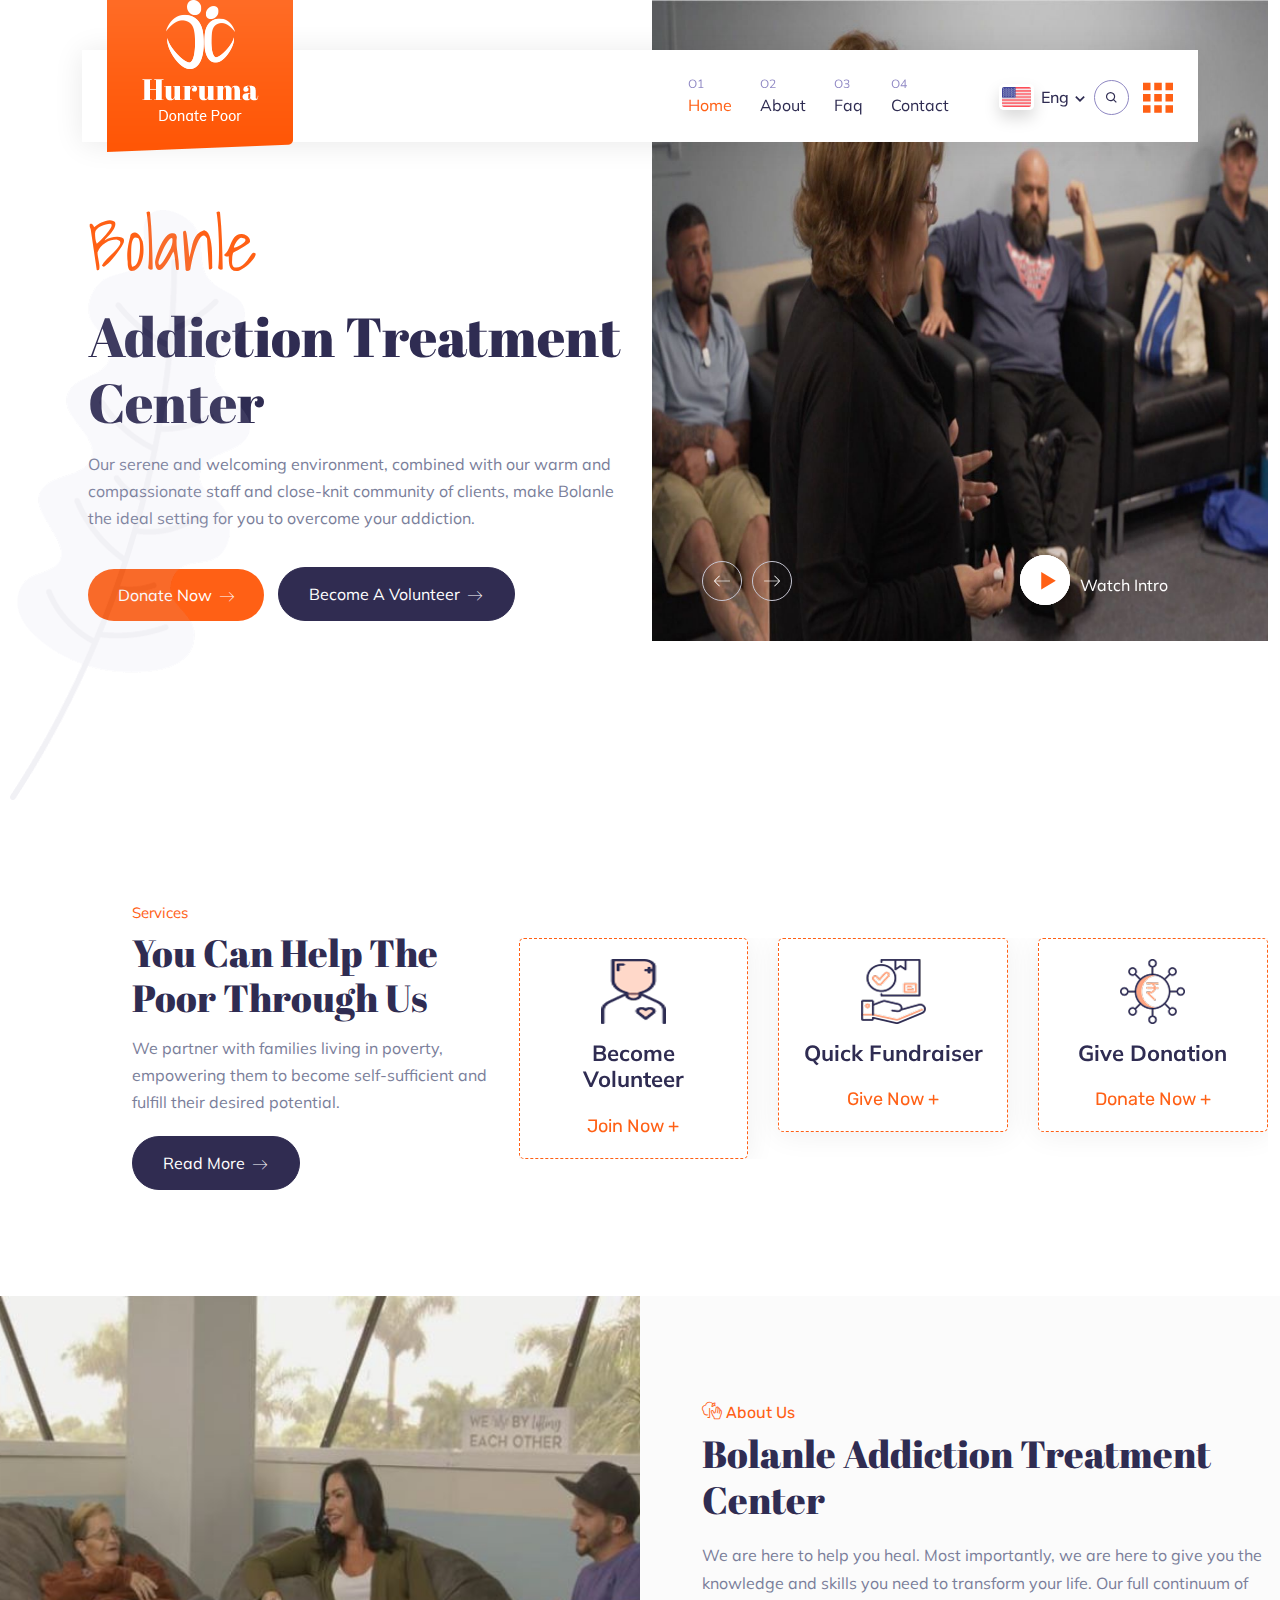
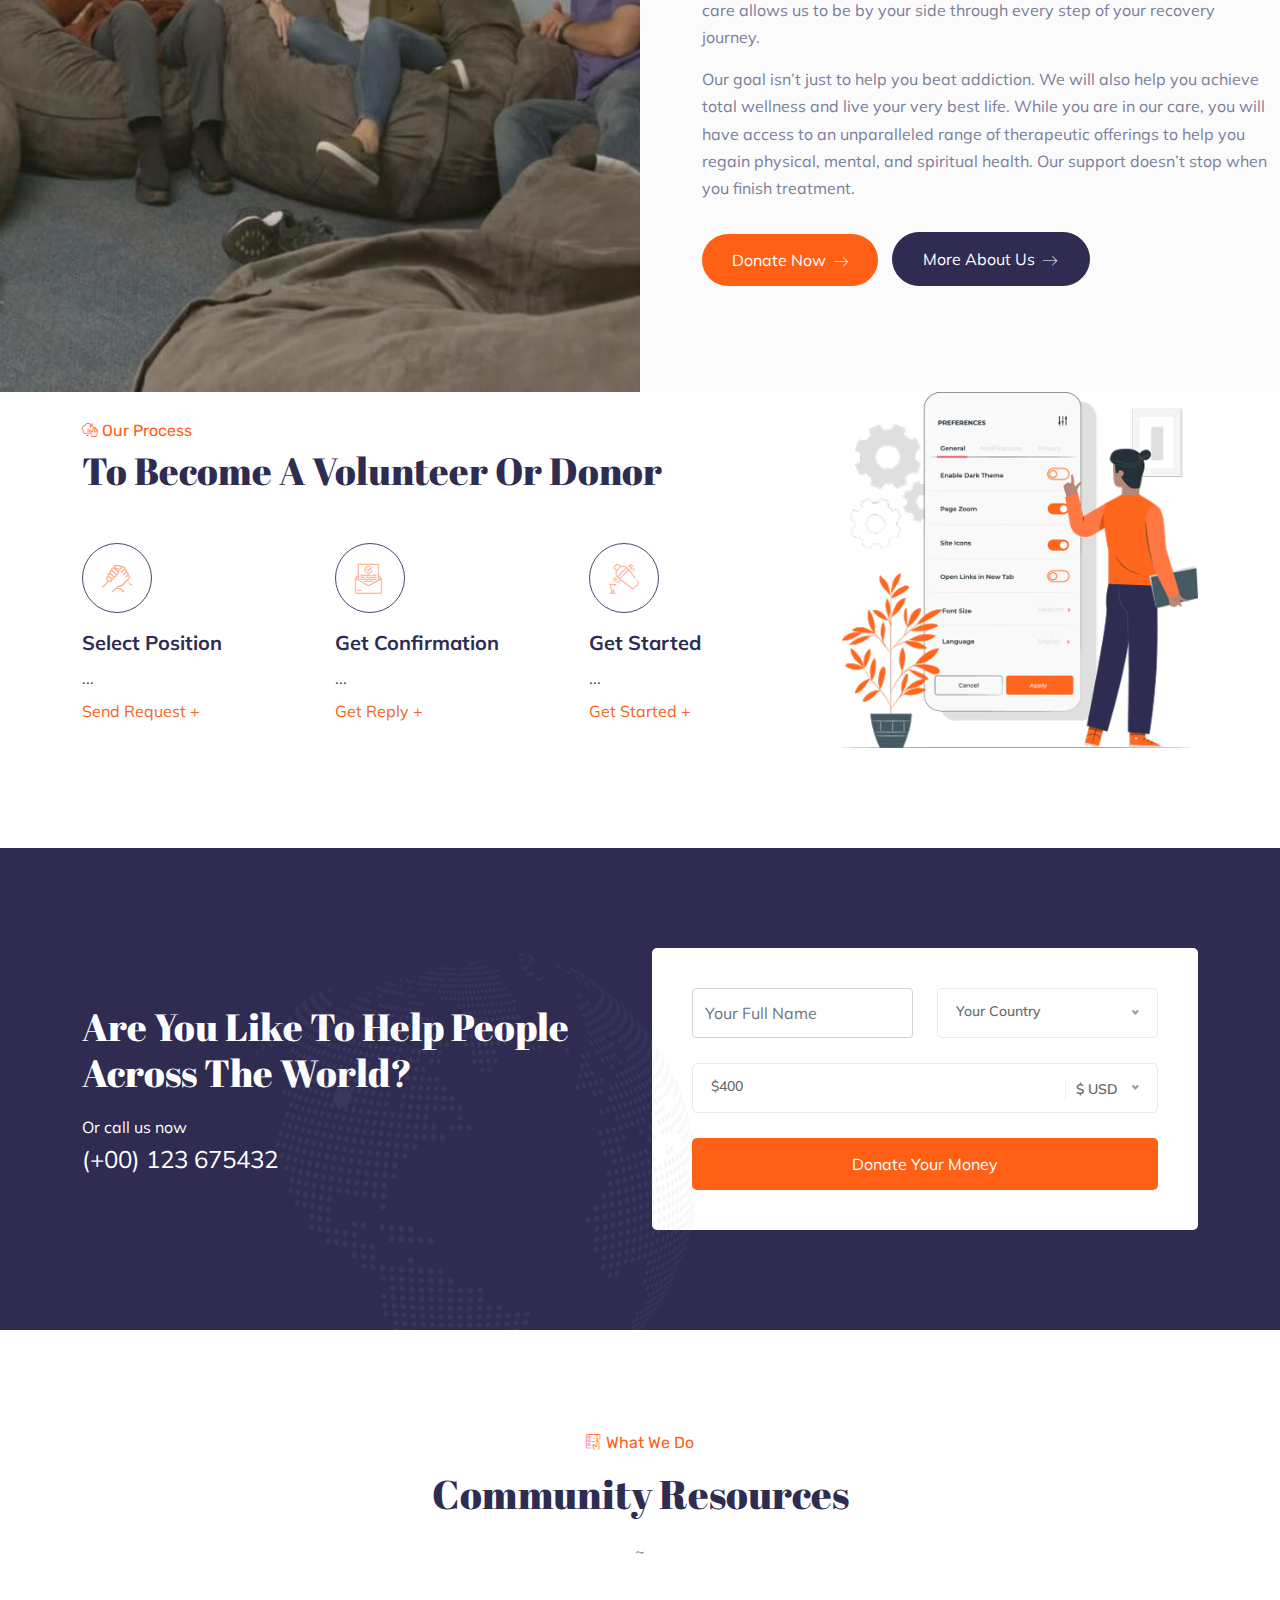
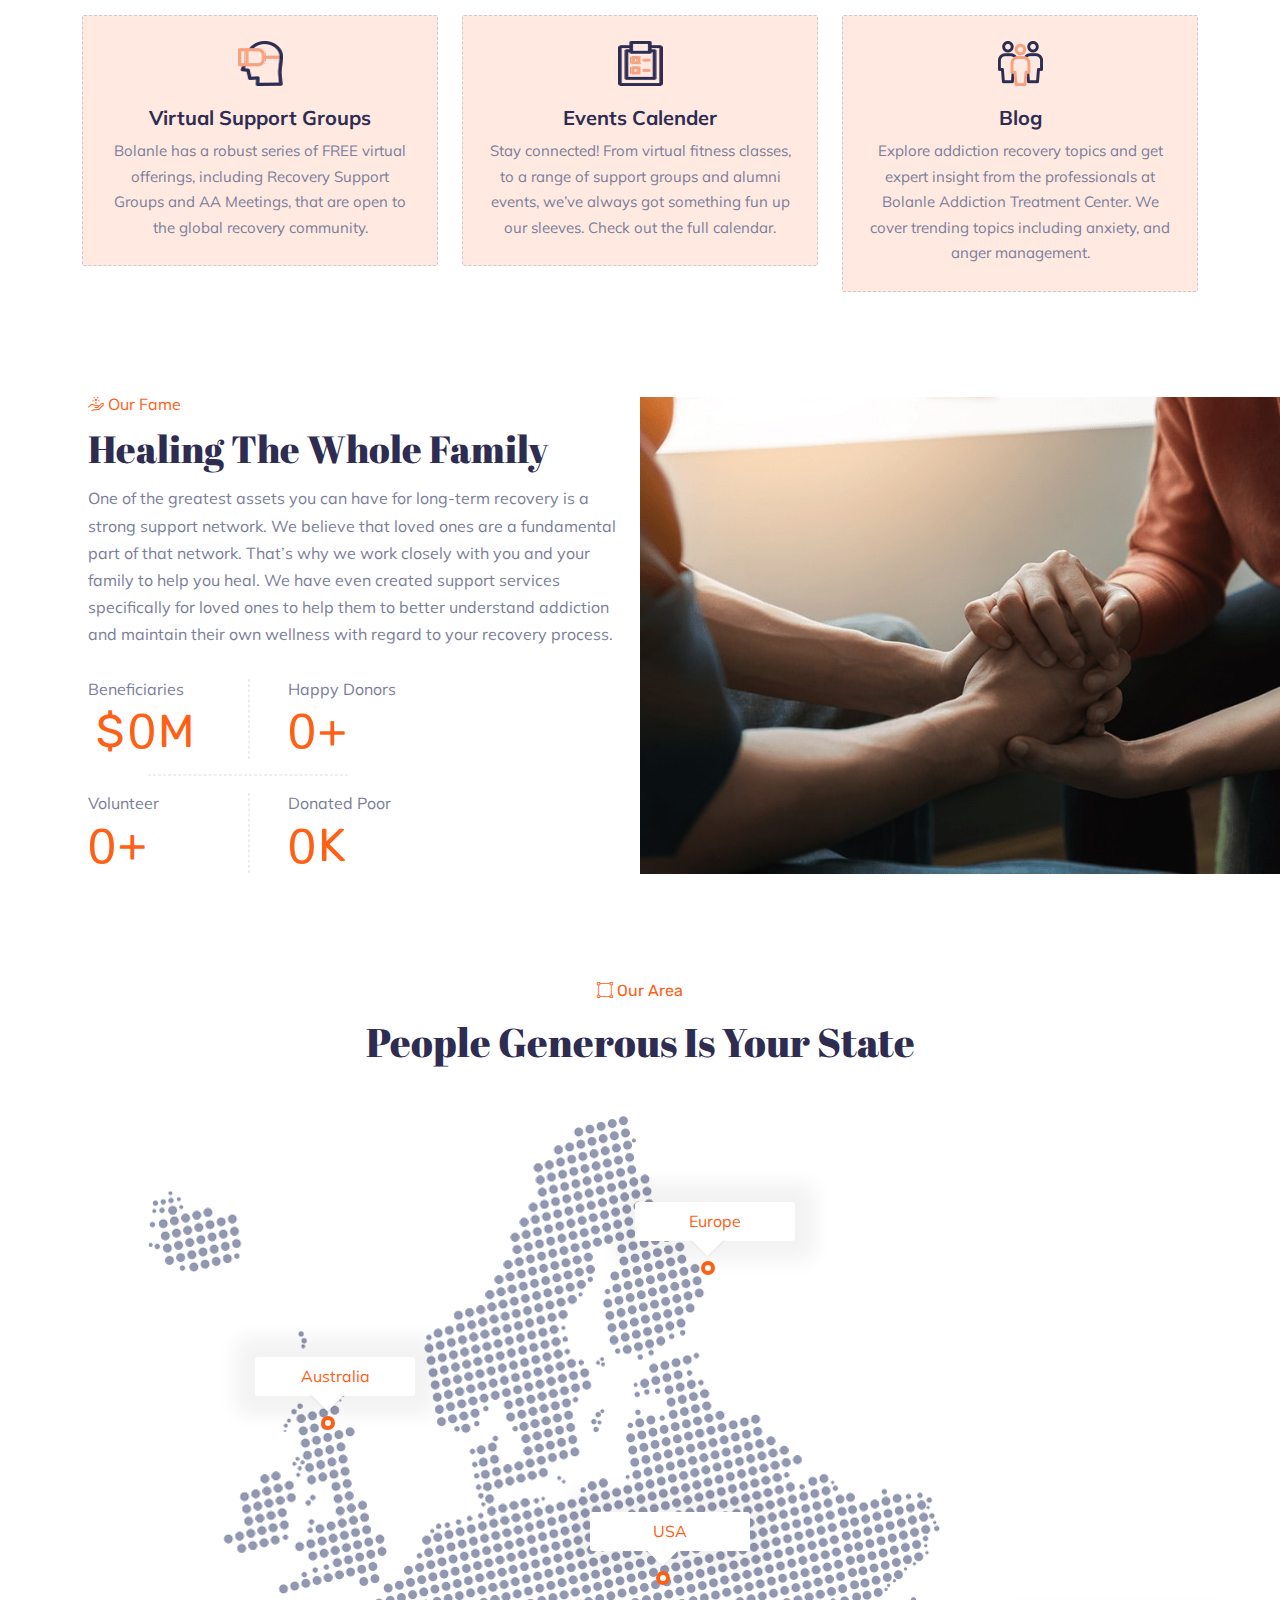
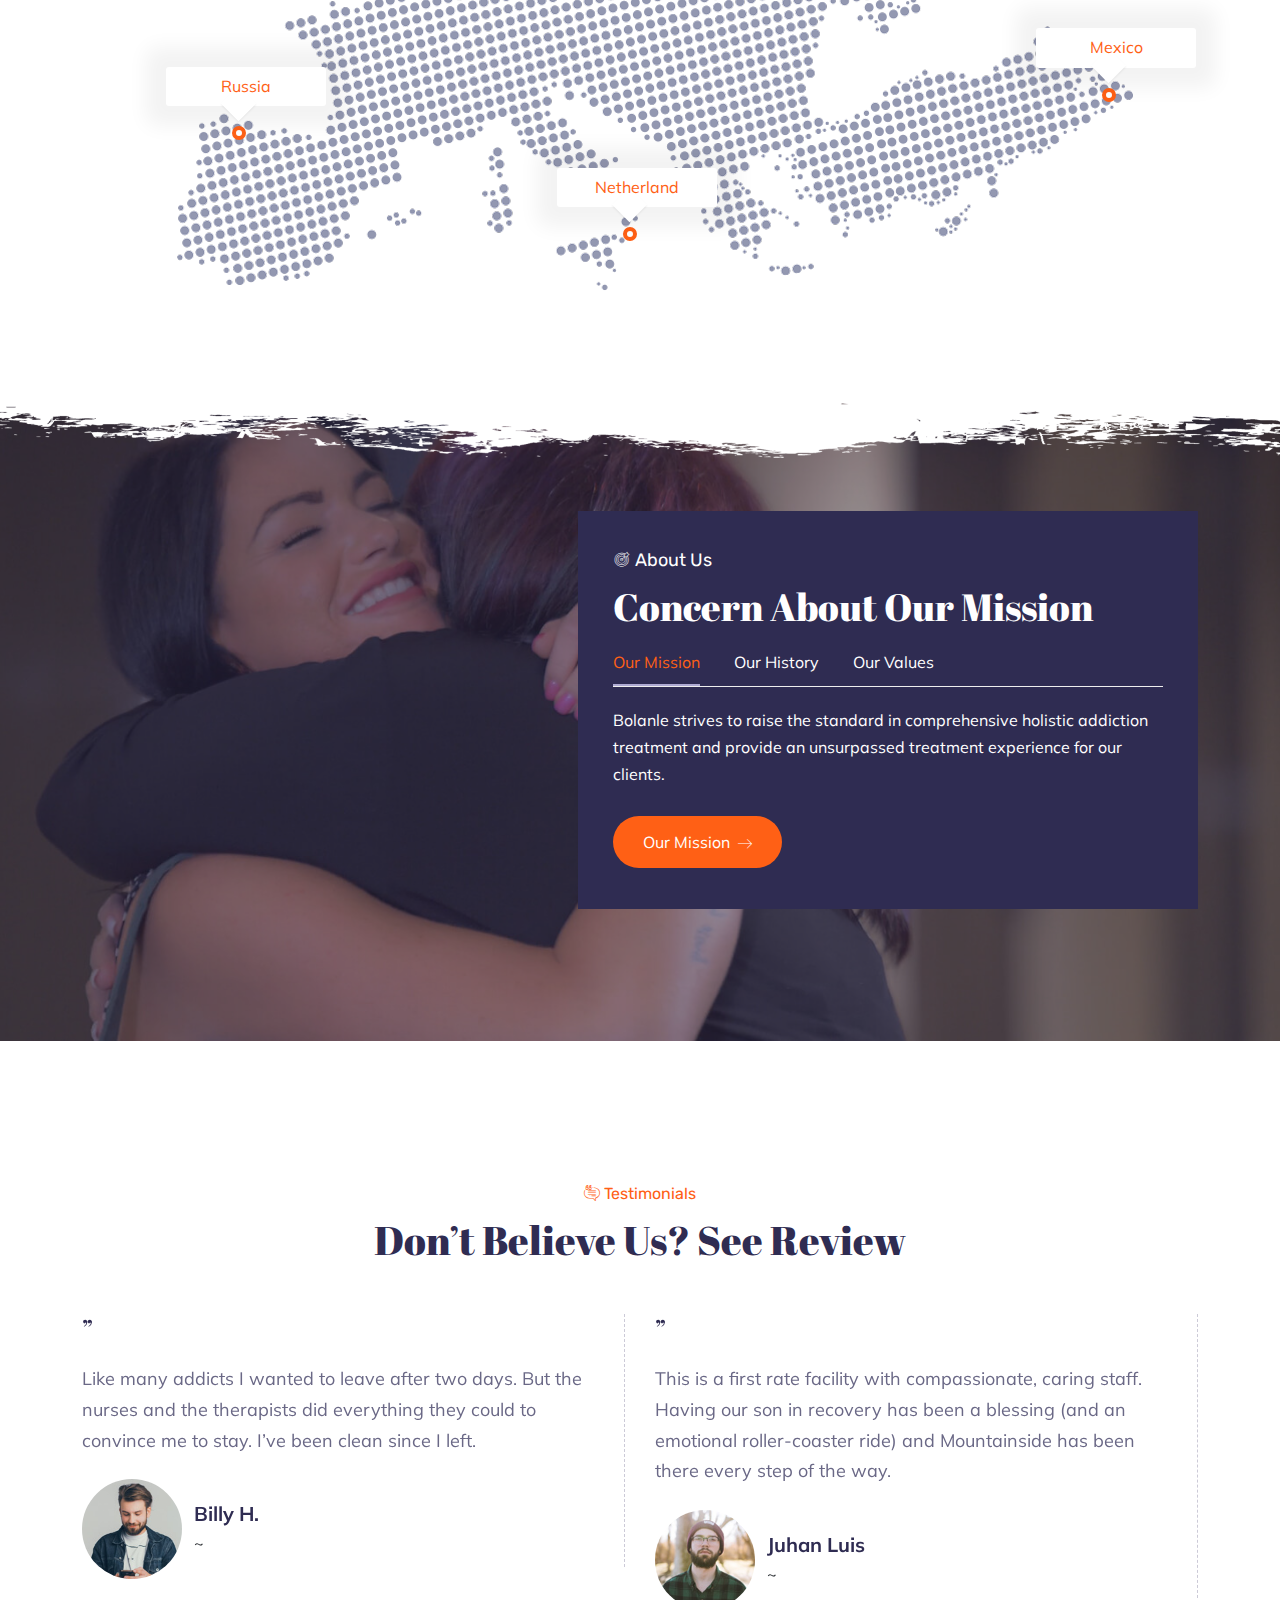
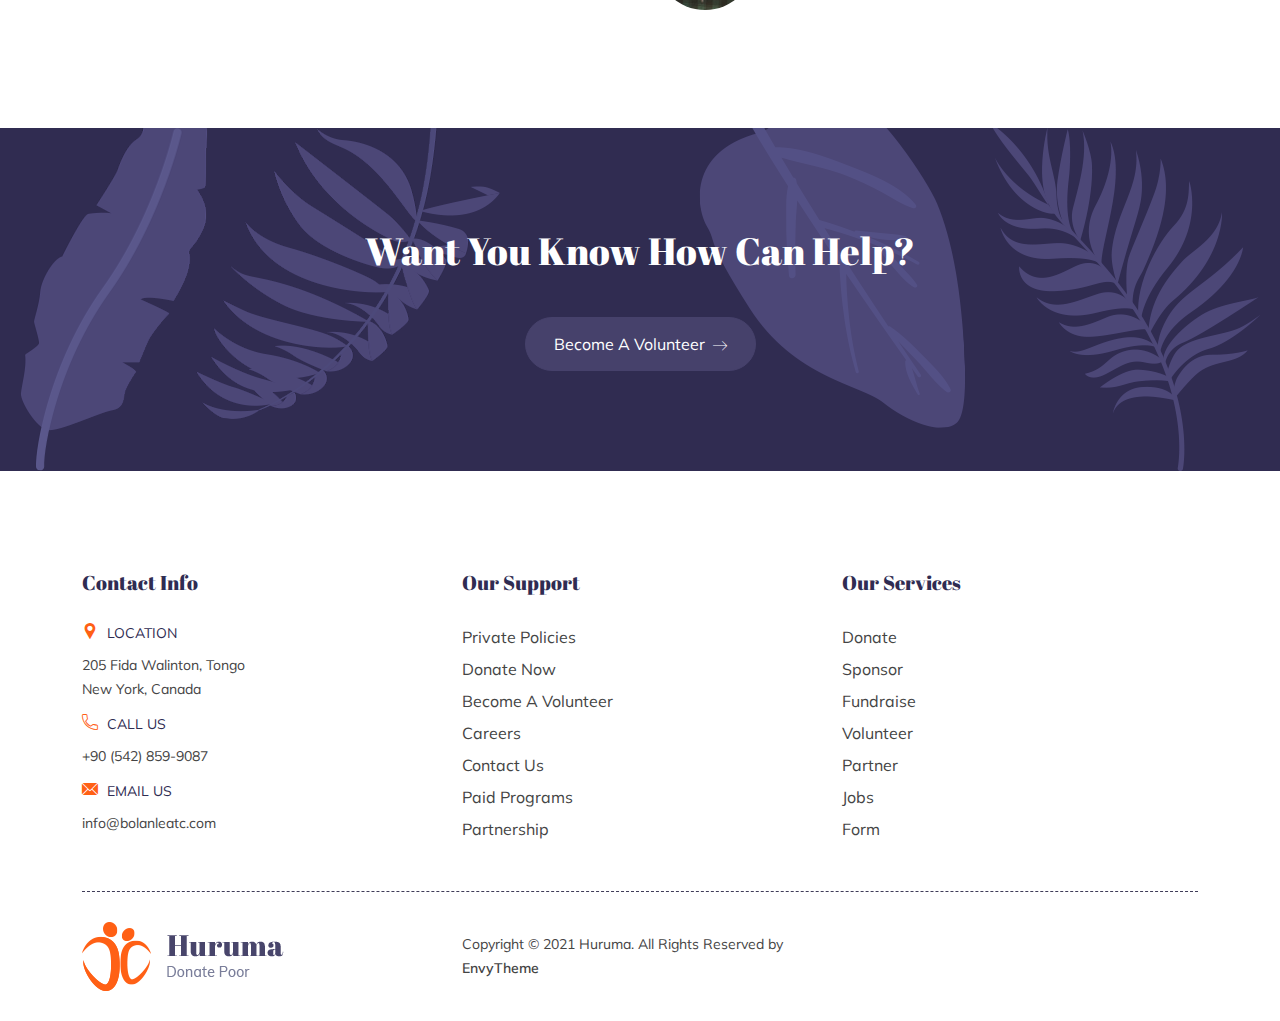
==== commit 139f46e9: "Replaced numbers and emails" ====
--- a/index.html
+++ b/index.html
@@ -163,7 +163,7 @@
                                 </a>
                                 <span>OR</span>
                                 <a href="#">
-                                    <span class="__cf_email__" >mail@email.com</span>
+                                    <span class="__cf_email__" >info@bolanleatc.com</span>
                                 </a>
                             </h2>
     
@@ -818,15 +818,15 @@
                             <div class="footer-info-contact">
                                 <i class="flaticon-call"></i>
                                 <h3>Call Us</h3>
-                                <span><a href="tel:+882-569-756">987-0986-0987</a></span>
+                                <span><a href="tel:+905428599087">+90 (542) 859-9087</a></span>
                             </div>
 
                             <div class="footer-info-contact">
                                 <i class="flaticon-email"></i>
                                 <h3>Email Us</h3>
                                 <span>
-                                    <a href="mailto:mail@email.com">
-                                        <span class="__cf_email__">mail@email.com</span>
+                                    <a href="mailto:info@bolanleatc.com">
+                                        <span class="__cf_email__">info@bolanleatc.com</span>
                                     </a>
                                 </span>
                             </div>
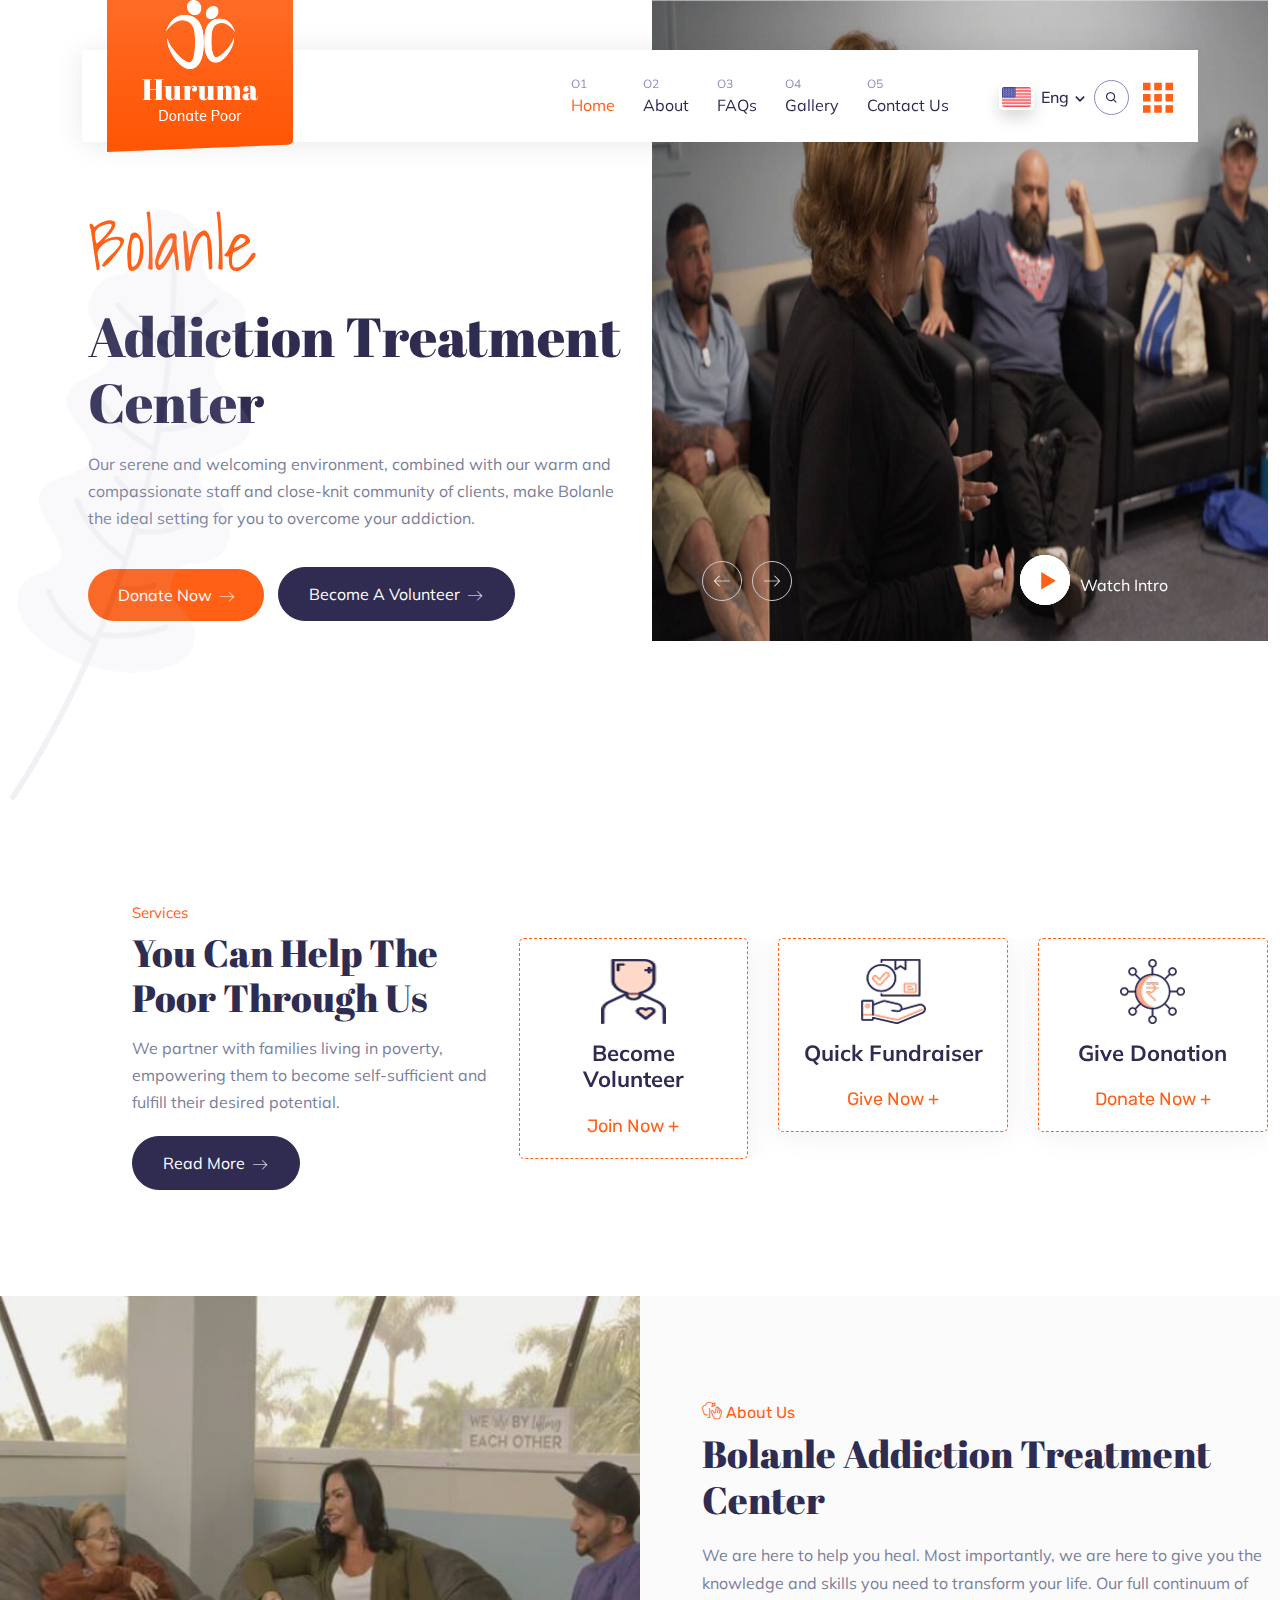
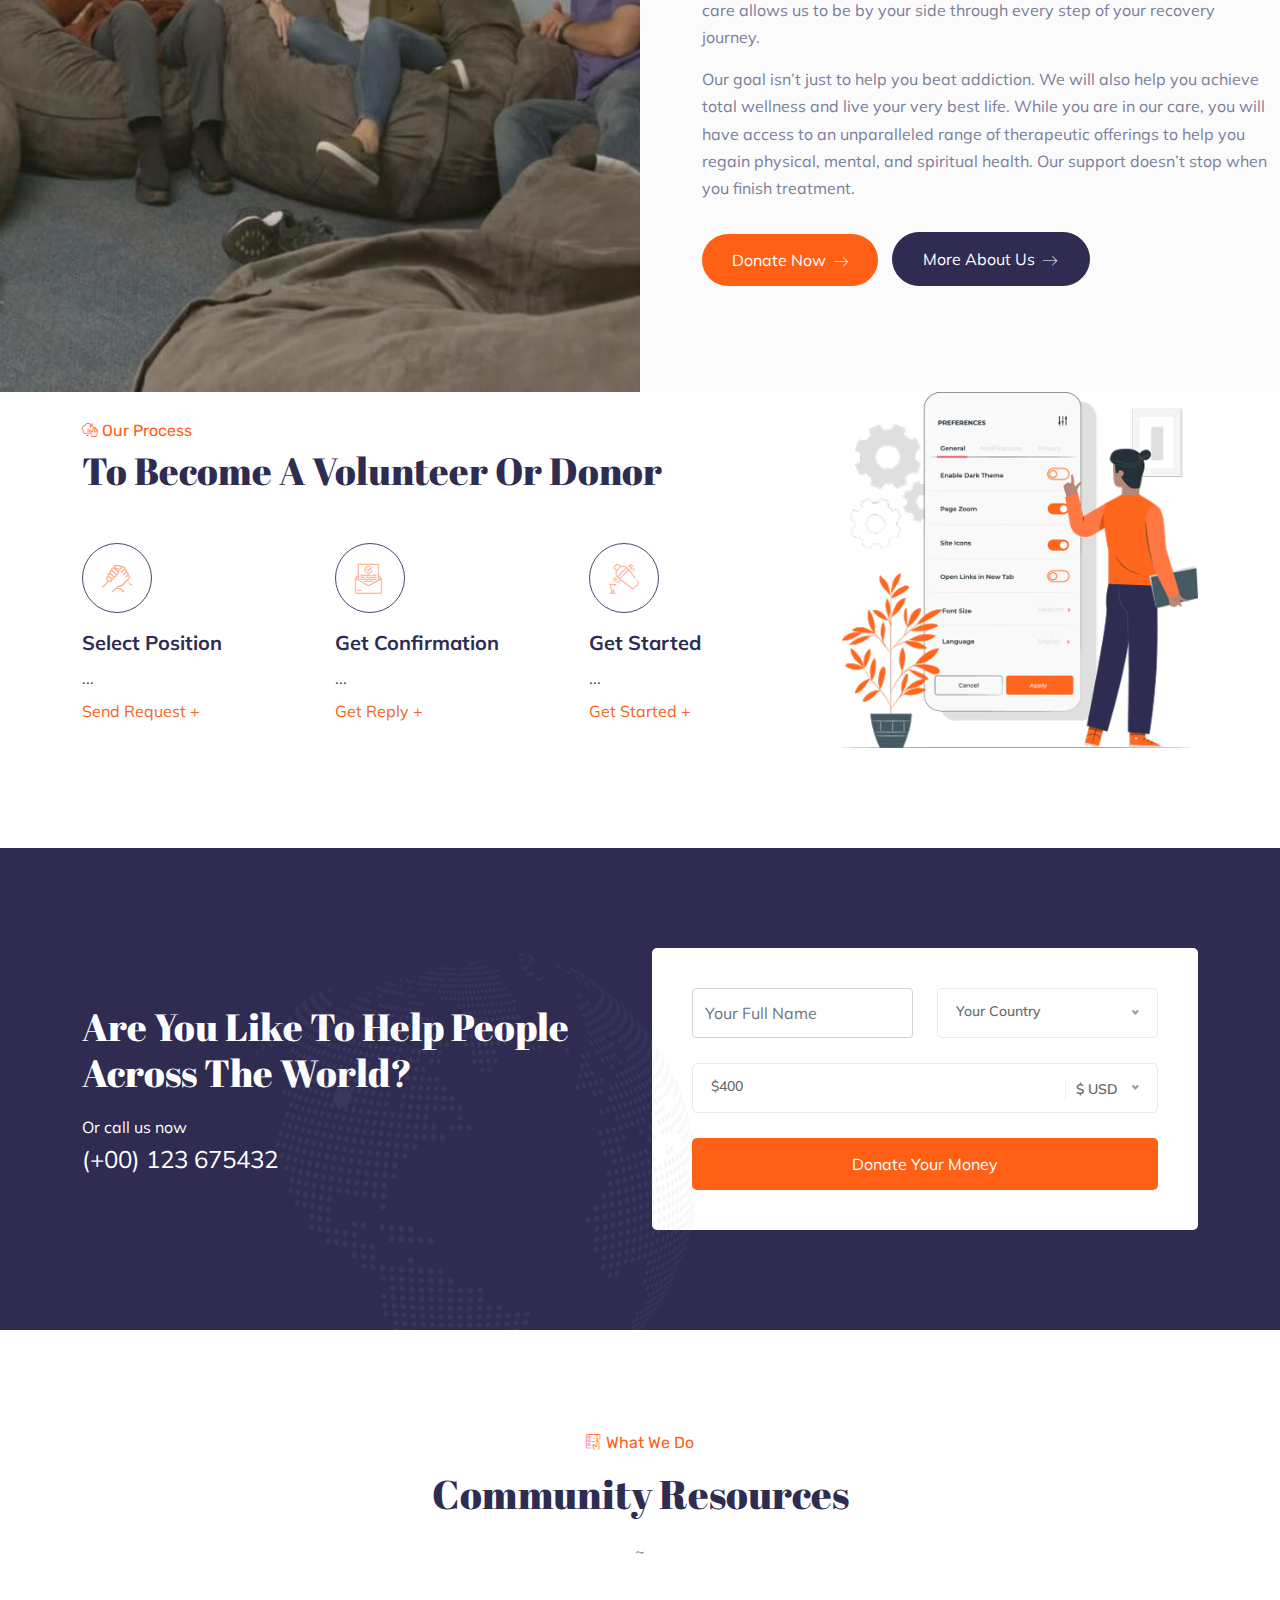
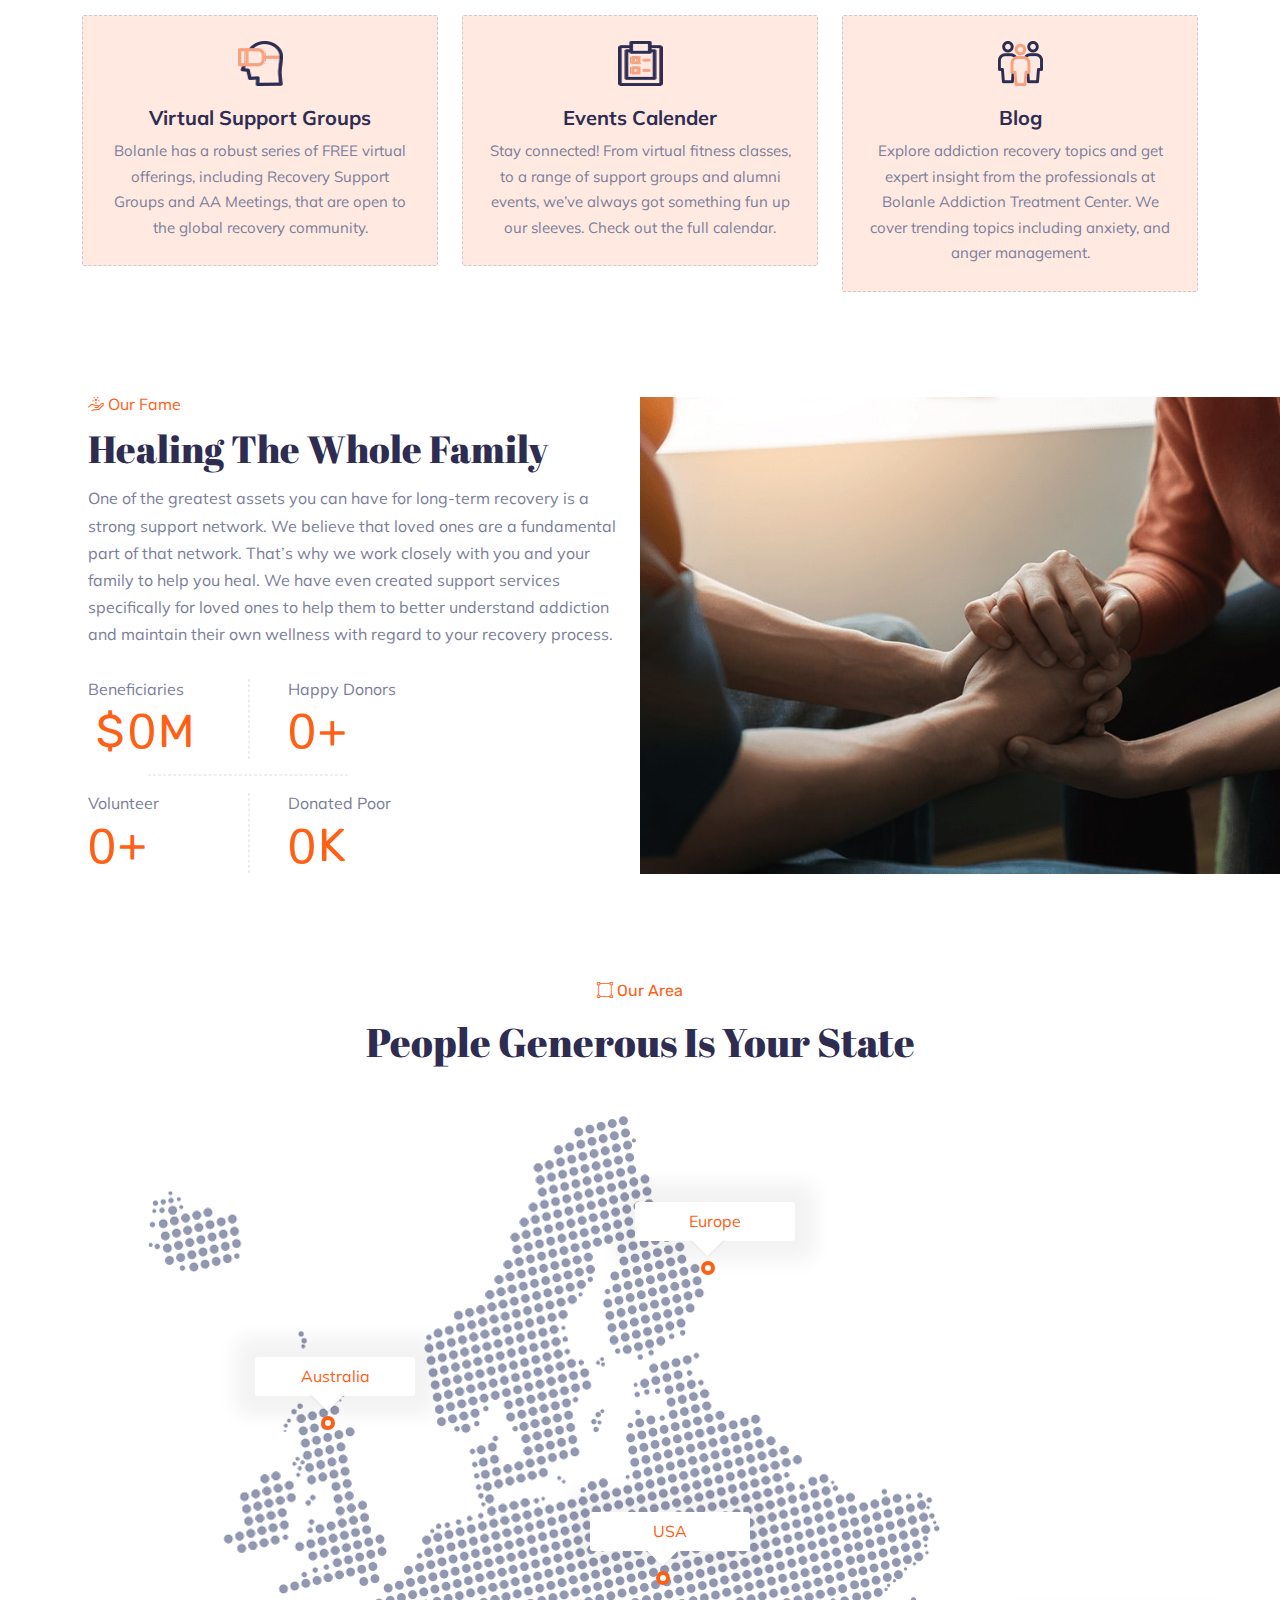
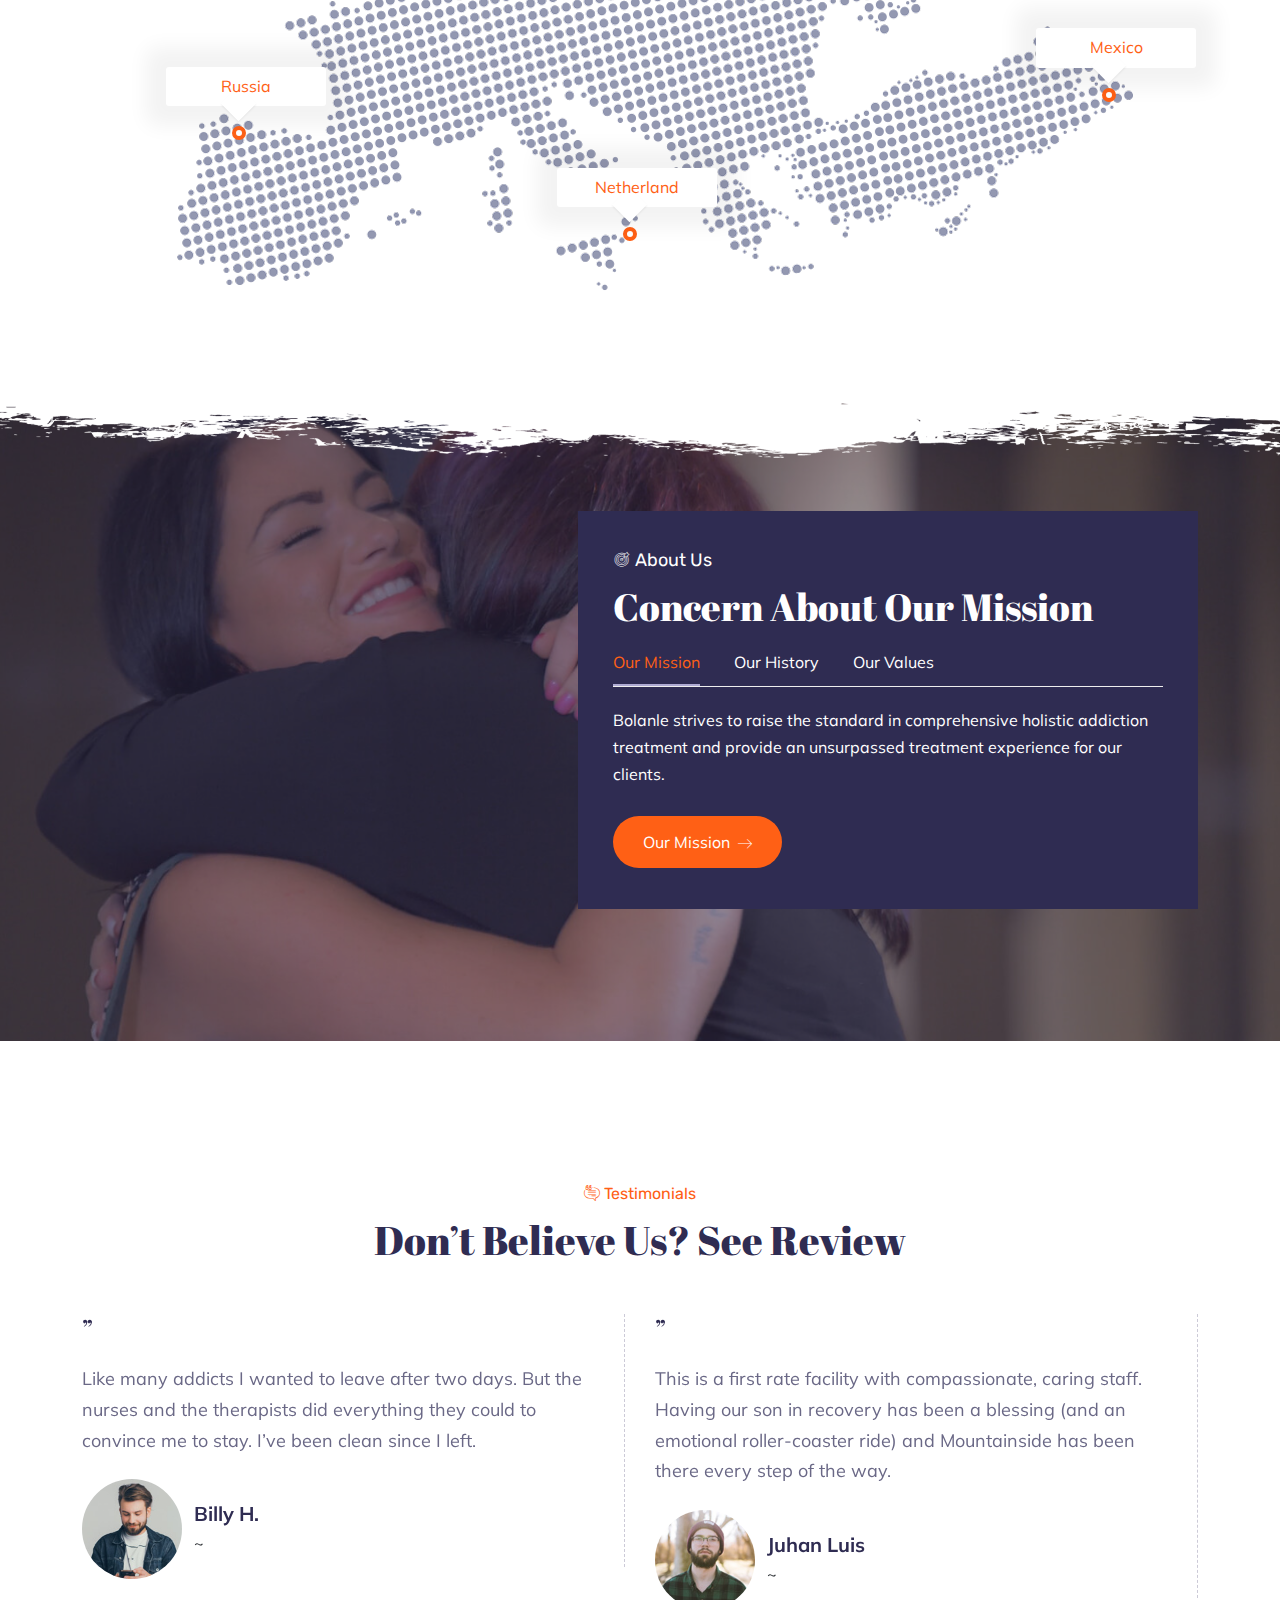
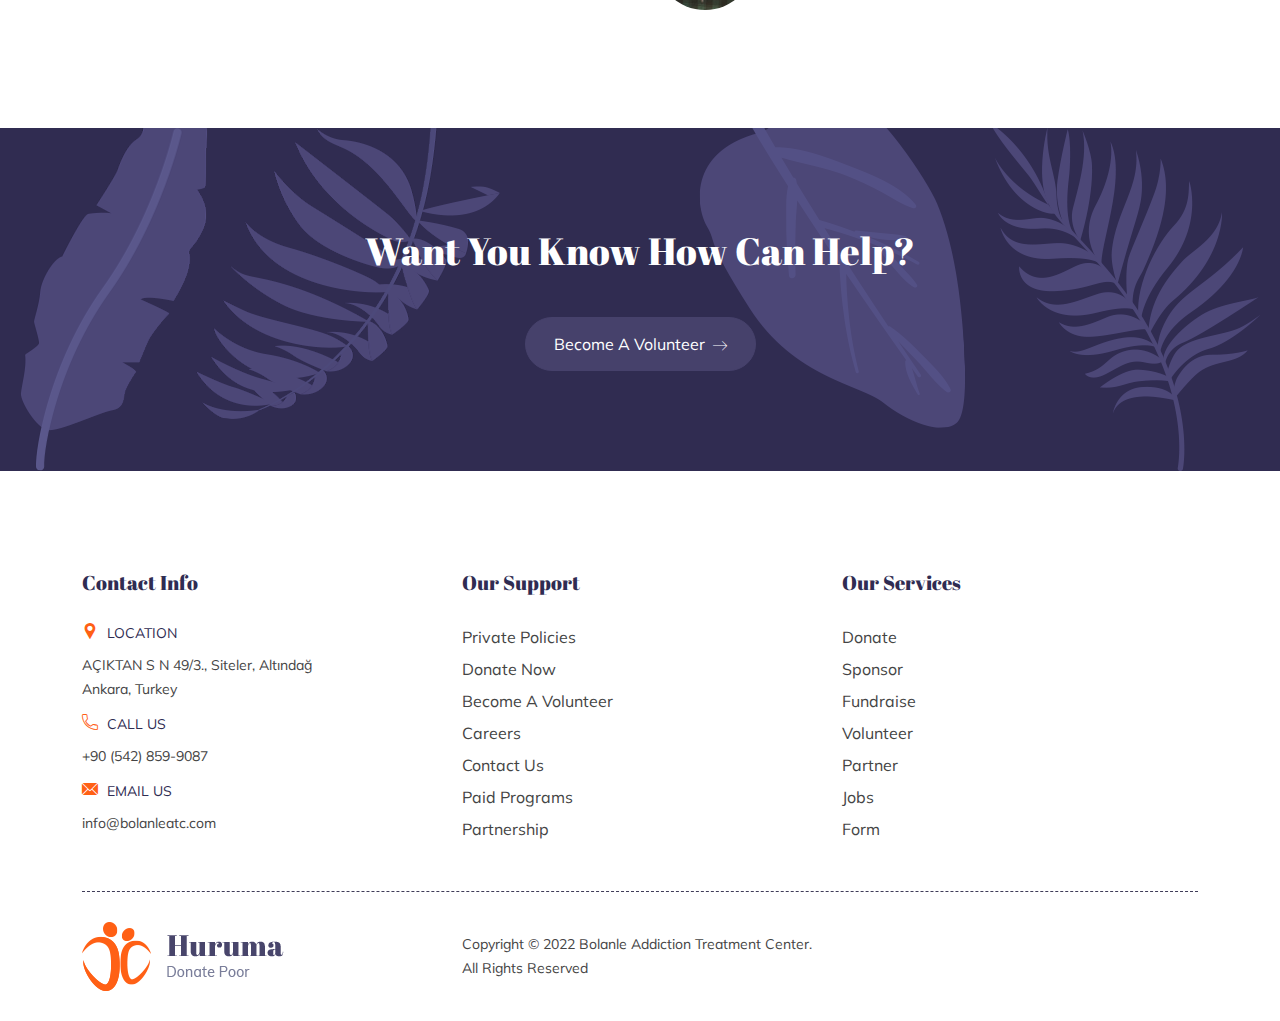
==== commit a8ef3816: "Changed address and added gallery route" ====
--- a/index.html
+++ b/index.html
@@ -76,15 +76,21 @@
                                 <li class="nav-item">
                                     <a href="#" class="nav-link">
                                         <span>o3</span>
-                                        Faq
-                                    </a>
-
+                                        FAQs
+                                    </a>
                                 </li>
 
                                 <li class="nav-item">
-                                    <a href="contact.html" class="nav-link">
+                                    <a href="gallery.html" class="nav-link">
                                         <span>o4</span>
-                                        Contact
+                                        Gallery
+                                    </a>
+                                </li>
+
+                                <li class="nav-item">
+                                    <a href="contact-us.html" class="nav-link">
+                                        <span>o5</span>
+                                        Contact Us
                                     </a>
                                 </li>
                             </ul>
@@ -158,12 +164,12 @@
                     <div class="contact-info">
                         <div class="contact-info-content">
                             <h2>
-                                <a href="tel:+0881306298615">
-                                    +088 130 629 8615
+                                <a href="tel:+905428599087">
+                                    +90 (542) 859-9087
                                 </a>
                                 <span>OR</span>
-                                <a href="#">
-                                    <span class="__cf_email__" >info@bolanleatc.com</span>
+                                <a href="info@bolanleatc.com">
+                                    <span class="__cf_email__">info@bolanleatc.com</span>
                                 </a>
                             </h2>
     
@@ -363,8 +369,6 @@
                 </div>
             </div>
         </section>
-
-
 
         <section class="process-section pb-100">
             <div class="container">
@@ -812,7 +816,7 @@
                             <div class="footer-info-contact">
                                 <i class="flaticon-pin"></i>
                                 <h3>Location</h3>
-                                <span>205 Fida Walinton, Tongo<br> New York, Canada</span>
+                                <span>AÇIKTAN S N 49/3., Siteler, Altındağ<br> Ankara, Turkey</span>
                             </div>
 
                             <div class="footer-info-contact">
@@ -937,10 +941,7 @@
                             <div class="col-lg-4 col-md-6">
                                 <p>
                                     <i class="far fa-copyright"></i> 
-                                    Copyright © 2021 Huruma. All Rights Reserved by
-                                    <a href="https://envytheme.com/" target="_blank">
-                                        EnvyTheme
-                                    </a>
+                                    Copyright © 2022 Bolanle Addiction Treatment Center. All Rights Reserved
                                 </p>
                             </div>
 
@@ -956,26 +957,21 @@
         </div>
 
 
-        <script data-cfasync="false" src="../../cdn-cgi/scripts/5c5dd728/cloudflare-static/email-decode.min.js"></script><script src="assets/js/jquery.min.js"></script>
+        <script src="assets/js/jquery.min.js"></script>
         <script src="assets/js/popper.min.js"></script>
         <script src="assets/js/bootstrap.min.js"></script>
         <script src="assets/js/jquery.meanmenu.js"></script>
-
 		<script src="assets/js/jquery.easing.min.js"></script>
 		<script src="assets/js/owl.carousel.js"></script>
 		<script src="assets/js/jquery.magnific-popup.min.js"></script>
 		<script src="assets/js/jquery.nice-select.min.js"></script>
-
         <script src="assets/js/jquery.appear.js"></script>
-
 		<script src="assets/js/odometer.min.js"></script>
-
 		<script src="assets/js/imagelightbox.min.js"></script>
 		<script src="assets/js/jquery.ajaxchimp.min.js"></script>
 		<script src="assets/js/form-validator.min.js"></script>
 		<script src="assets/js/contact-form-script.js"></script>
         <script src="assets/js/main.js"></script>
-
         <script src="assets/revolution/js/jquery.themepunch.tools.min.js"></script>
         <script src="assets/revolution/js/jquery.themepunch.revolution.min.js"></script>
         <script src="assets/revolution/js/extensions/revolution.extension.actions.min.js"></script>
--- a/assets/css/style.css
+++ b/assets/css/style.css
@@ -1,5 +1,5 @@
 /*
-@File: Huruma Template Styles
+@File: Bolanle Addiction Treatment Center Template Styles
 
 * This file contains the styling for the actual template, this
 is the file you need to edit to change the look of the
@@ -40,7 +40,7 @@
 ** - Sidebar Widget Area CSS
 ** - Gallery Area CSS
 ** - Event Details Area CSS
-** - Faq Area CSS
+** - FAQs Area CSS
 ** - Login Area CSS
 ** - Sign Up CSS
 ** - Recover Area CSS
@@ -6709,7 +6709,7 @@
 }
 
 /*================================================
-Faq Area CSS
+FAQs Area CSS
 =================================================*/
 .faq-accordion-content {
   background-color: #ffffff;
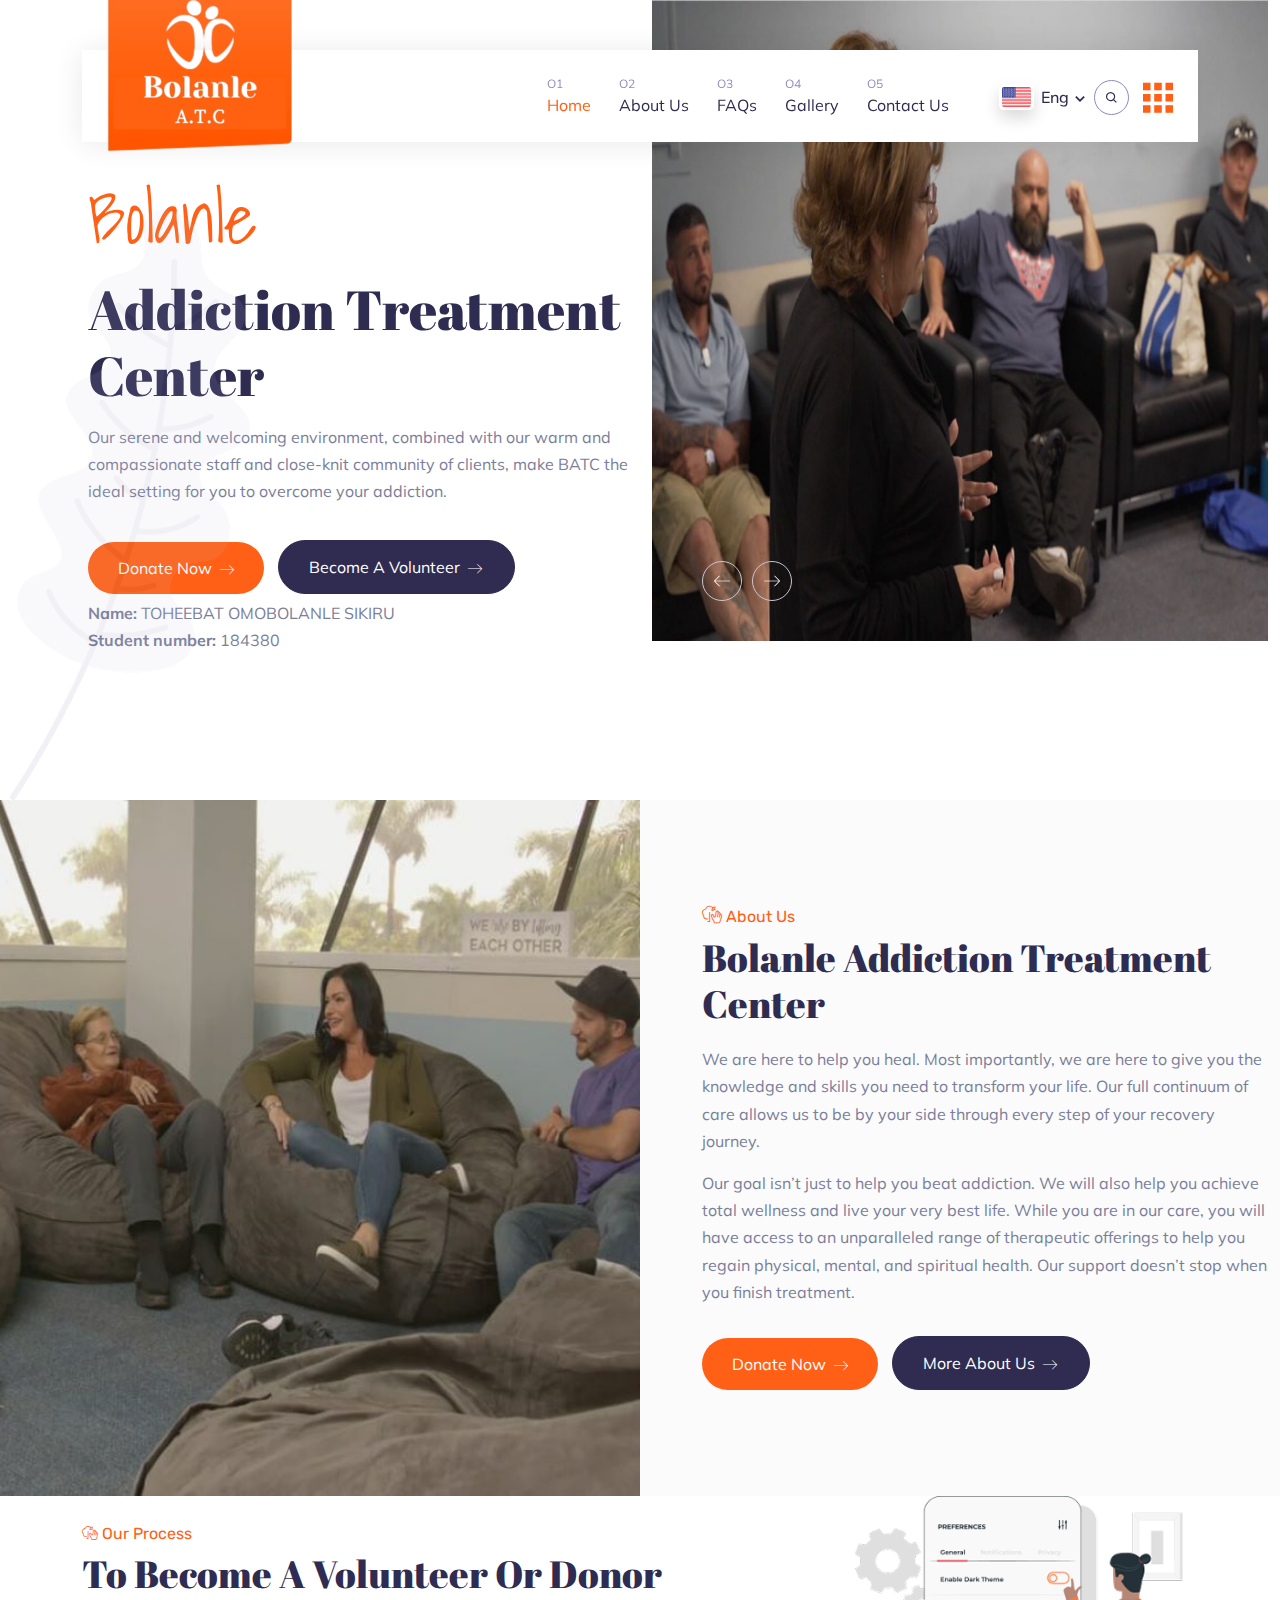
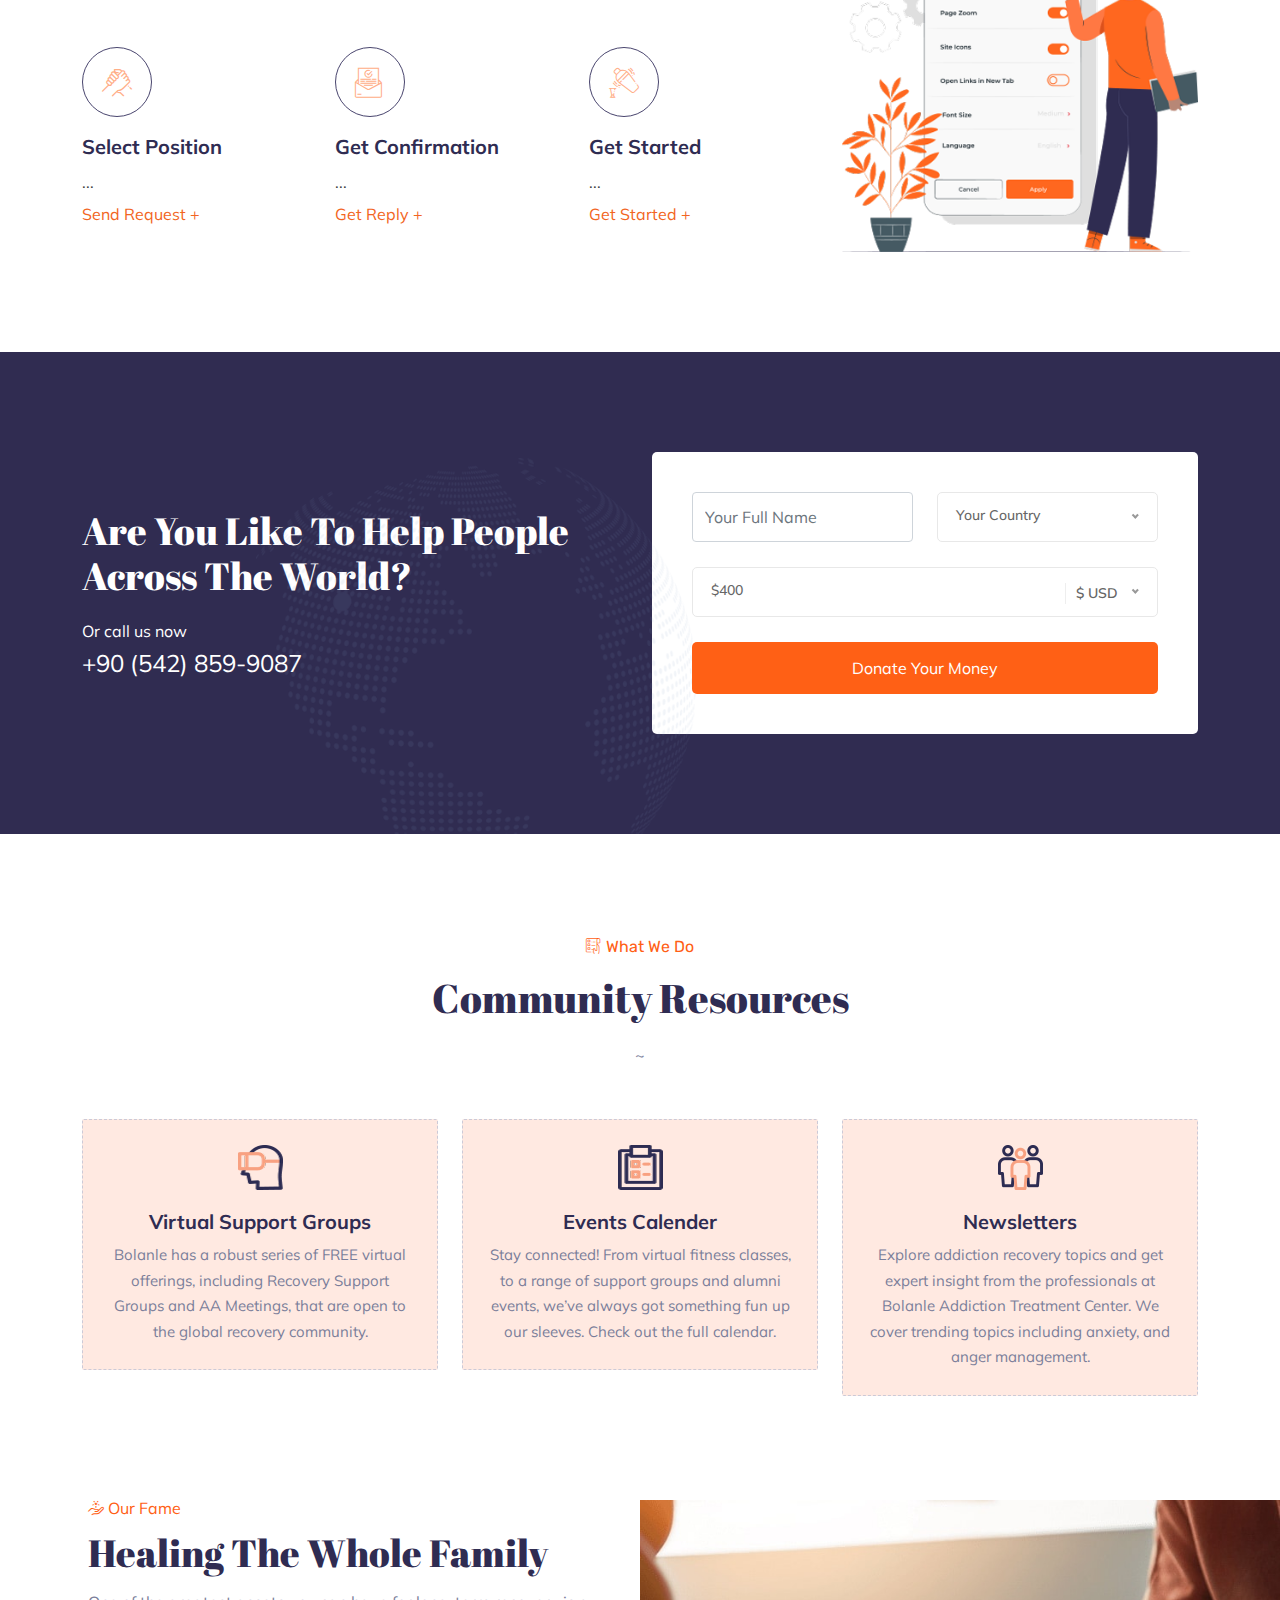
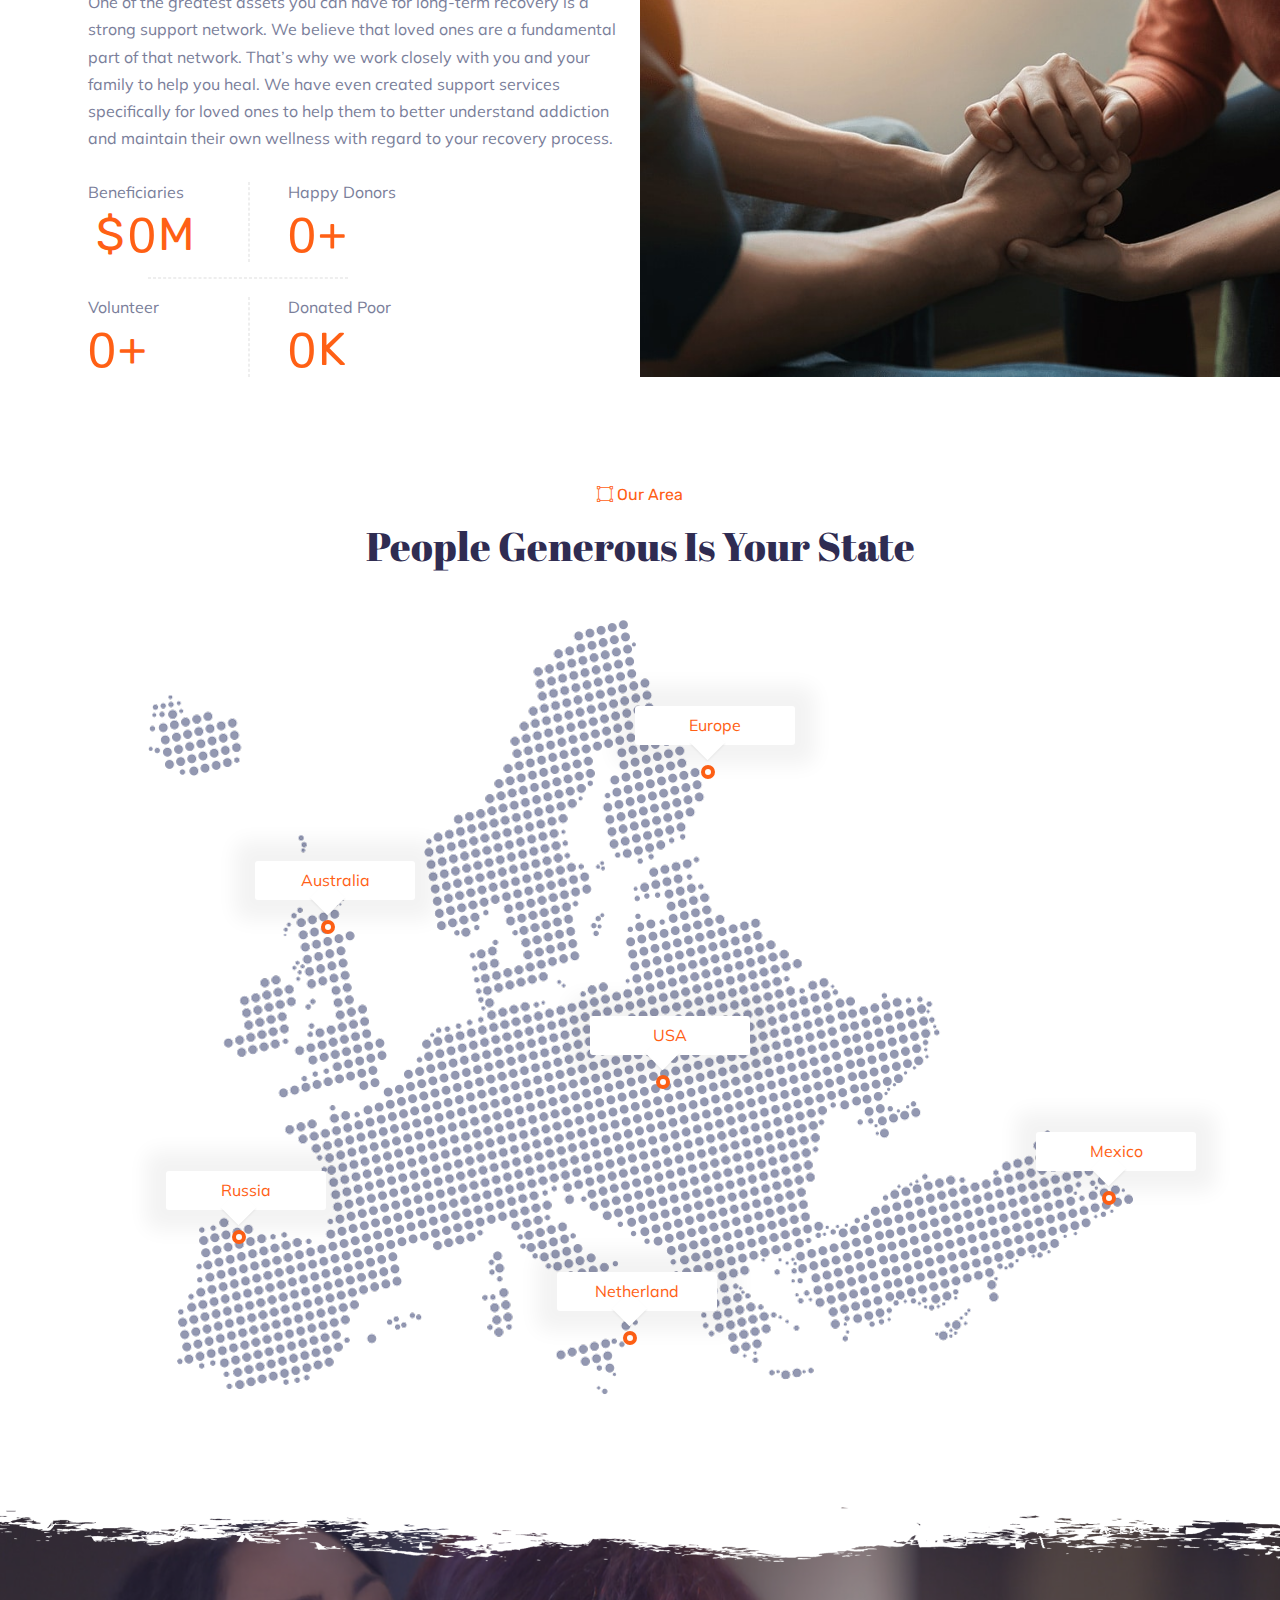
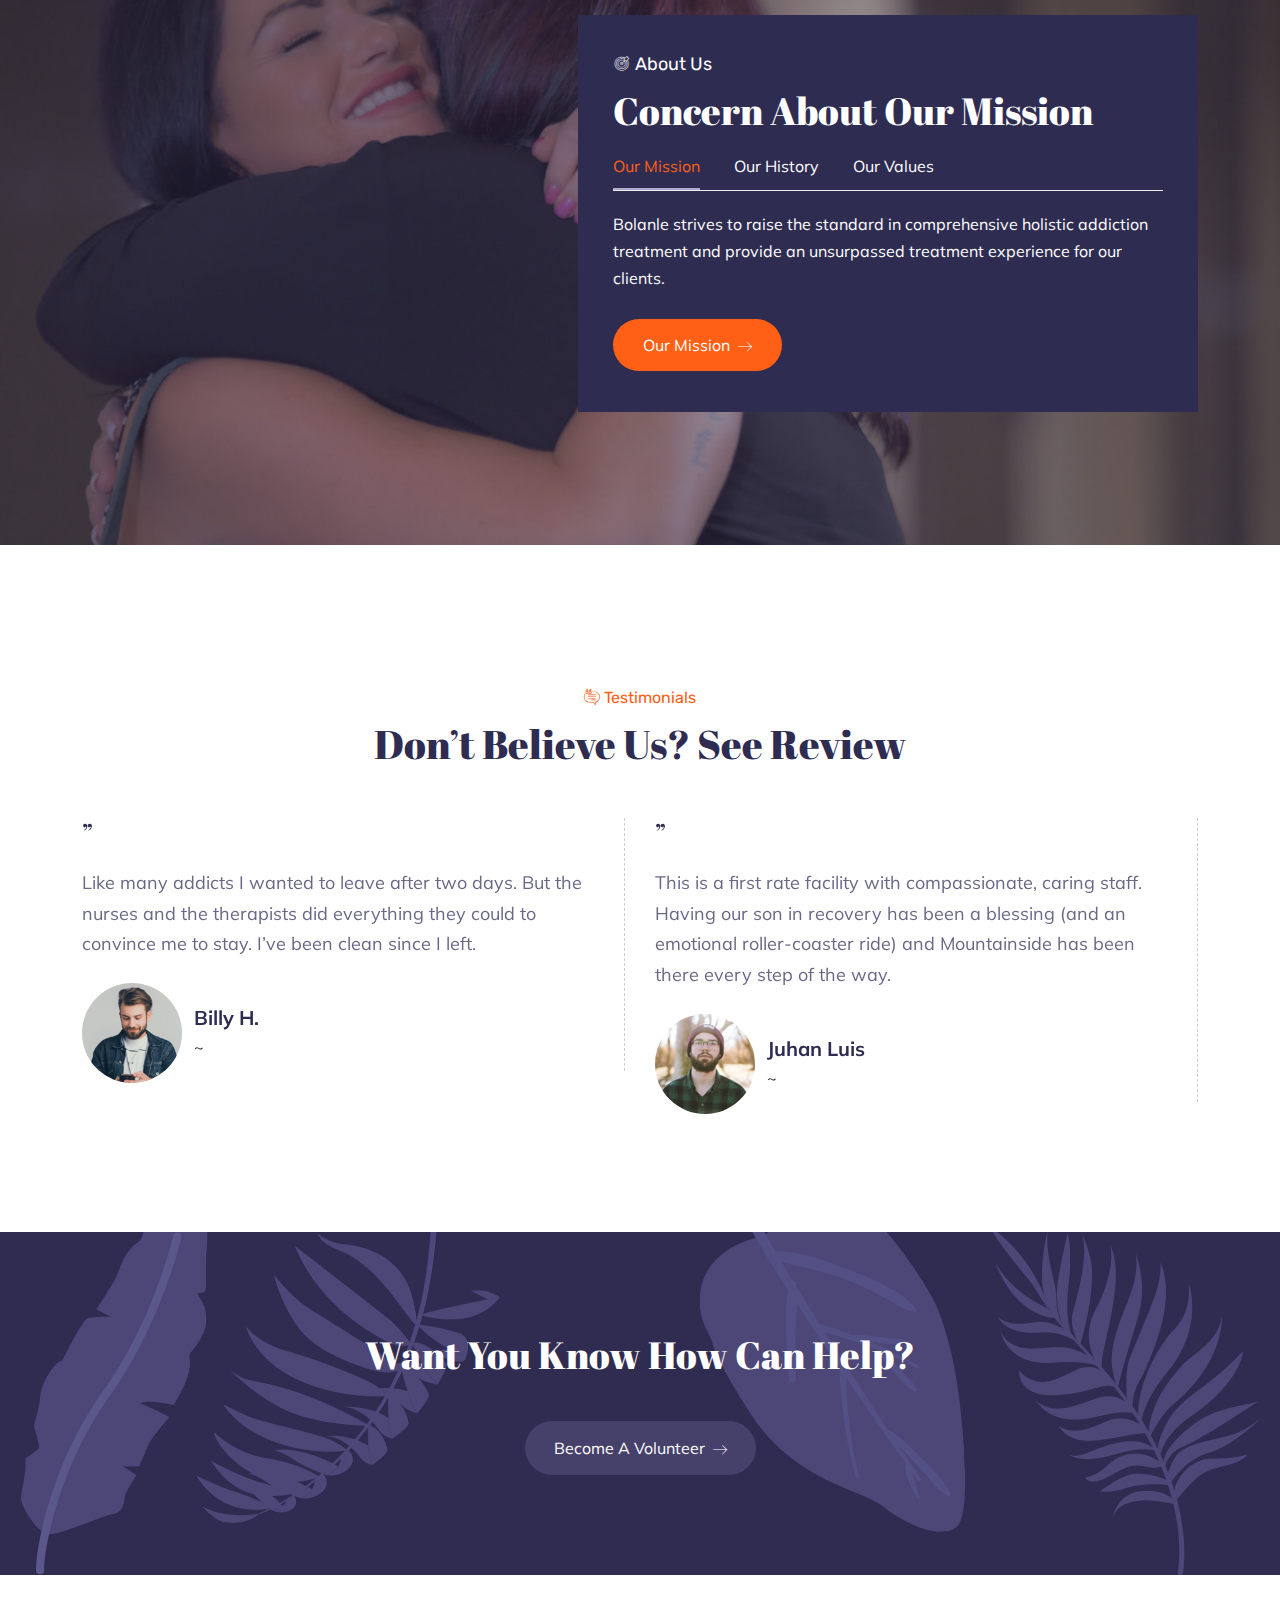
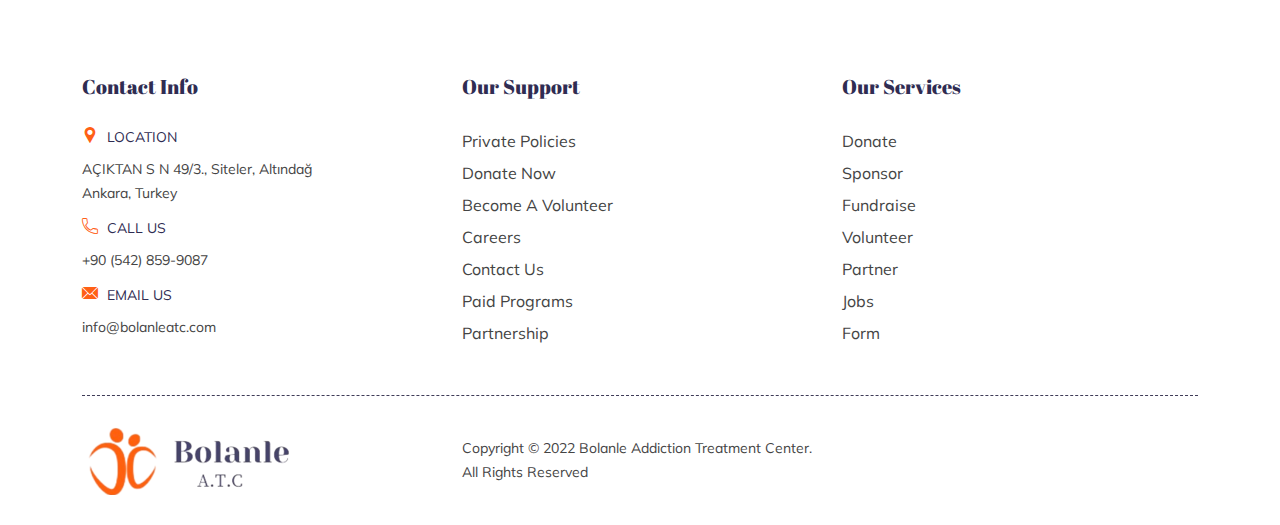
==== commit 55a211e4: "Changed logos and added student details" ====
--- a/index.html
+++ b/index.html
@@ -66,9 +66,9 @@
                                 </li>
 
                                 <li class="nav-item">
-                                    <a href="about.html" class="nav-link">
+                                    <a href="about-us.html" class="nav-link">
                                         <span>o2</span>
-                                        About
+                                        About Us
                                     </a>
                                 </li>
 
@@ -168,38 +168,13 @@
                                     +90 (542) 859-9087
                                 </a>
                                 <span>OR</span>
-                                <a href="info@bolanleatc.com">
+                                <a href="mailto:info@bolanleatc.com">
                                     <span class="__cf_email__">info@bolanleatc.com</span>
                                 </a>
                             </h2>
     
-                            <ul class="social">
-                                <li>
-                                    <a href="#" target="_blank">
-                                        <i class="flaticon-facebook"></i>
-                                    </a>
-                                </li>
-                                <li>
-                                    <a href="#" target="_blank">
-                                        <i class="flaticon-twitter"></i>
-                                    </a>
-                                </li>
-                                <li>
-                                    <a href="#" target="_blank">
-                                        <i class="flaticon-instagram"></i>
-                                    </a>
-                                </li>
-                                <li>
-                                    <a href="#" target="_blank">
-                                        <i class="flaticon-linkedin"></i>
-                                    </a>
-                                </li>
-                                <li>
-                                    <a href="#" target="_blank">
-                                        <i class="flaticon-pinterest"></i>
-                                    </a>
-                                </li>
-                            </ul>
+                            <p><strong>Name: </strong>TOHEEBAT OMOBOLANLE SIKIRU</p>
+                            <p><strong>Student number: </strong>184380</p>
                         </div>
                     </div>
                 </div>
@@ -219,7 +194,7 @@
                                 <div class="main-banner-content">
                                     <span>Bolanle</span>
                                     <h1>Addiction Treatment Center</h1>
-                                    <p>Our serene and welcoming environment, combined with our warm and compassionate staff and close-knit community of clients, make Bolanle the ideal setting for you to overcome your addiction.</p>
+                                    <p>Our serene and welcoming environment, combined with our warm and compassionate staff and close-knit community of clients, make BATC the ideal setting for you to overcome your addiction.</p>
                                     <div class="banner-btn">
                                         <a href="#" class="default-btn">
                                             Donate Now
@@ -231,6 +206,8 @@
                                             <i class="flaticon-right"></i>
                                         </a>
                                     </div>
+                                    <p><strong>Name: </strong>TOHEEBAT OMOBOLANLE SIKIRU</p>
+                                    <p><strong>Student number: </strong>184380</p>
                                 </div>
                             </div>
                         </div>
@@ -250,90 +227,15 @@
                                 <div class="image-item">
                                     <img src="assets/img/home-two/3.jpg" alt="image">
                                 </div>
-
-                            </div>
-    
-                            <div class="banner-video">
-                                <a href="#" class="video-btn popup-youtube">
-                                    <i class="bx bx-play"></i>
-                                </a>
-                                <span>Watch Intro</span>
-                            </div>
-                        </div>
-                    </div>
-                </div>
-            </div>
-
-
+                            </div>
+                        </div>
+                    </div>
+                </div>
+            </div>
             <div class="banner-shape">
                 <img src="assets/img/home-two/shape.png" alt="image">
             </div>
         </div>
-
-        <section class="features-section ptb-100">
-            <div class="container-fluid">
-                <div class="row align-items-center">
-                    <div class="col-lg-4">
-                        <div class="feature-content">
-                            <span>Services</span>
-                            <h3>You Can Help The Poor through us</h3>
-                            <p>We partner with families living in poverty, empowering them to become self-sufficient and fulfill their desired potential.</p>
-                            <a href="#" class="optional-btn">
-                                Read More
-                                <i class="flaticon-right"></i>
-                            </a>
-                        </div>
-                    </div>
-
-                    <div class="col-lg-8">
-                        <div class="feature-slider owl-carousel owl-theme">
-                            <div class="feature-card">
-                                <div class="icon">
-                                    <img src="assets/img/icon/1.png" alt="image">
-                                    <img src="assets/img/icon/white-1.png" alt="image">
-                                </div>
-                                
-                                <h3>Become Volunteer</h3>
-                                <p></p>
-    
-                                <a href="#" class="feature-btn">
-                                    Join now +
-                                </a>
-                            </div>
-
-                            <div class="feature-card">
-                                <div class="icon">
-                                    <img src="assets/img/icon/2.png" alt="image">
-                                    <img src="assets/img/icon/white-2.png" alt="image">
-                                </div>
-                                
-                                <h3>Quick Fundraiser</h3>
-                                <p></p>
-    
-                                <a href="#" class="feature-btn">
-                                    Give now +
-                                </a>
-                            </div>
-
-                            <div class="feature-card">
-                                <div class="icon">
-                                    <img src="assets/img/icon/3.png" alt="image">
-                                    <img src="assets/img/icon/white-3.png" alt="image">
-                                </div>
-                                
-                                <h3>Give Donation</h3>
-                                <p></p>
-    
-                                <a href="#" class="feature-btn">
-                                    Donate now +
-                                </a>
-                            </div>
-
-                        </div>
-                    </div>
-                </div>
-            </div>
-        </section>
 
         <section class="about-area">
             <div class="container-fluid">
@@ -436,7 +338,7 @@
 
                             <div class="donate-form-info">
                                 <span>Or call us now</span>
-                                <h4>(+00) 123 675432</h4>
+                                <h4>+90 (542) 859-9087</h4>
                             </div>
                         </div>
                     </div>
@@ -534,7 +436,7 @@
                             <div class="icon">
                                 <img src="assets/img/solve/3.png" alt="image">
                             </div>
-                            <h3> Blog</h3>
+                            <h3> Newsletters</h3>
                             <p>Explore addiction recovery topics and get expert insight from the professionals at Bolanle Addiction Treatment Center. We cover trending topics including anxiety, and anger management.</p>
                         </div>
                     </div>
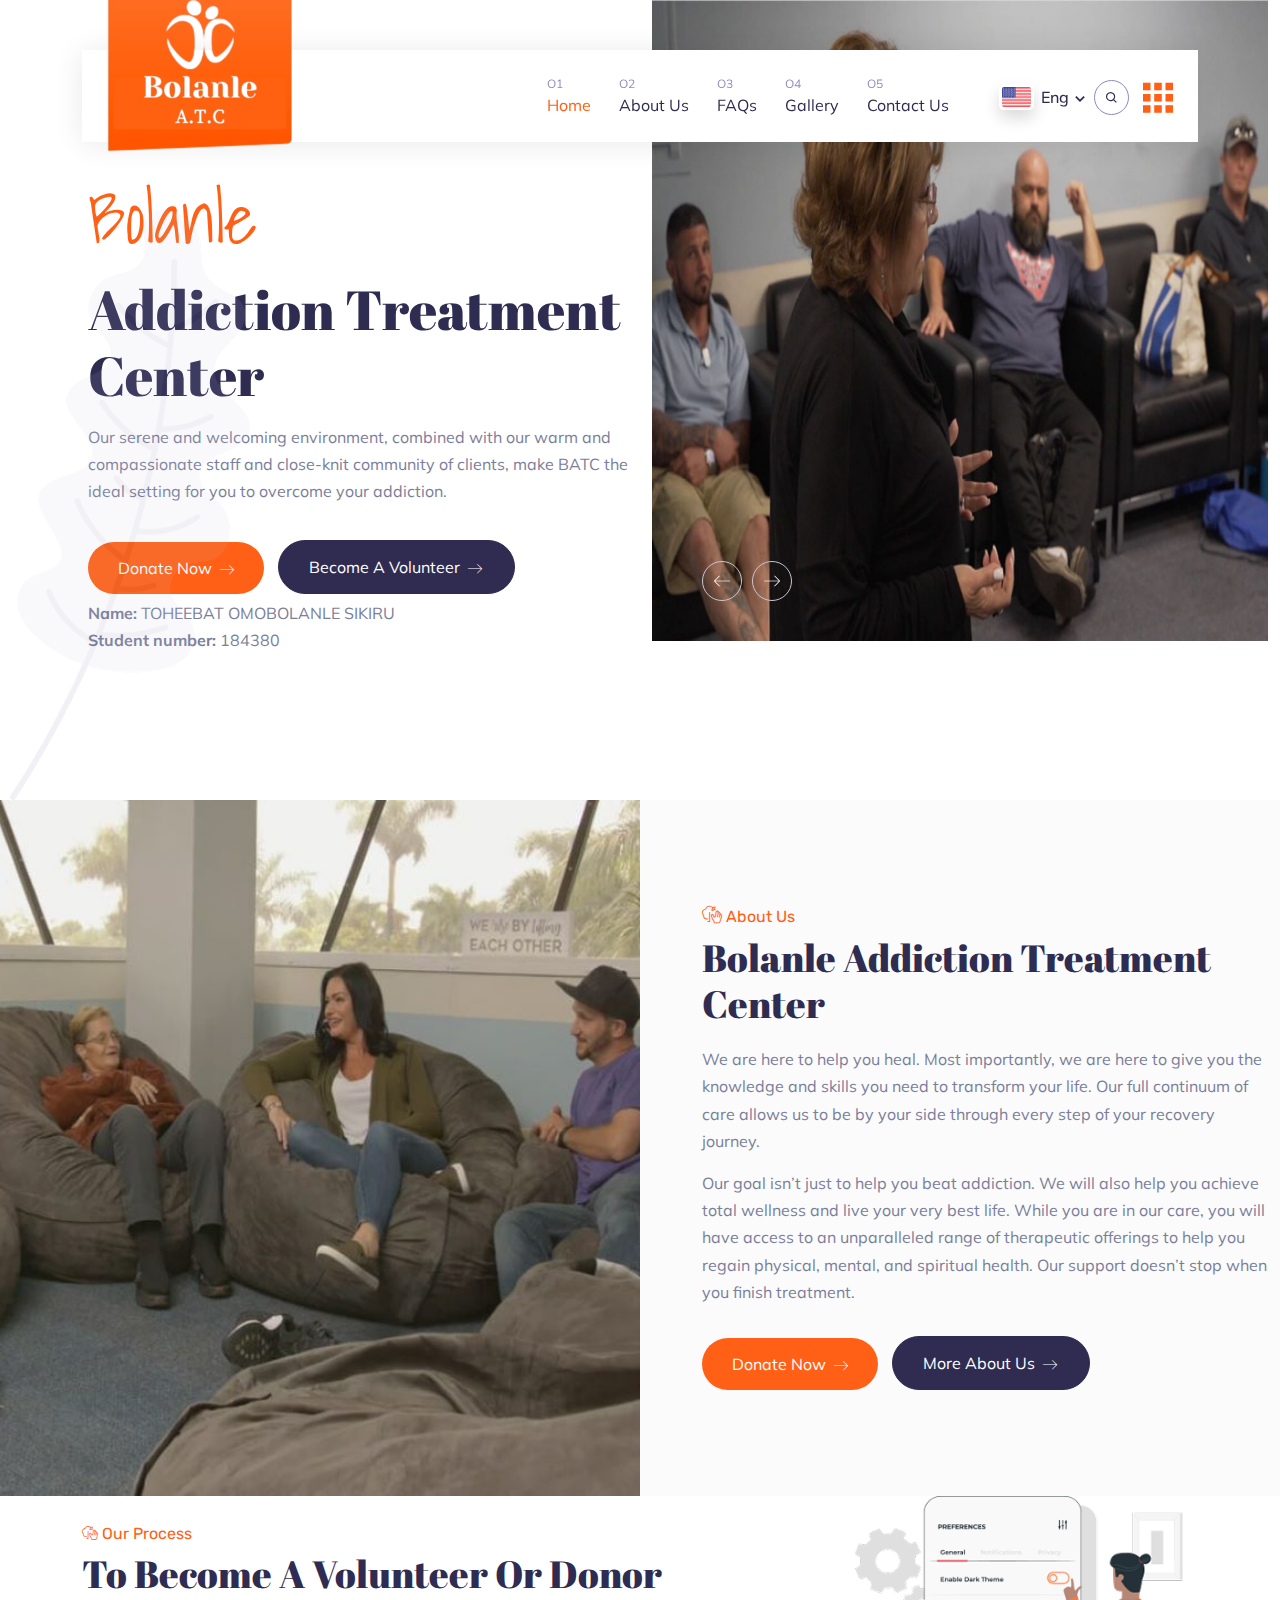
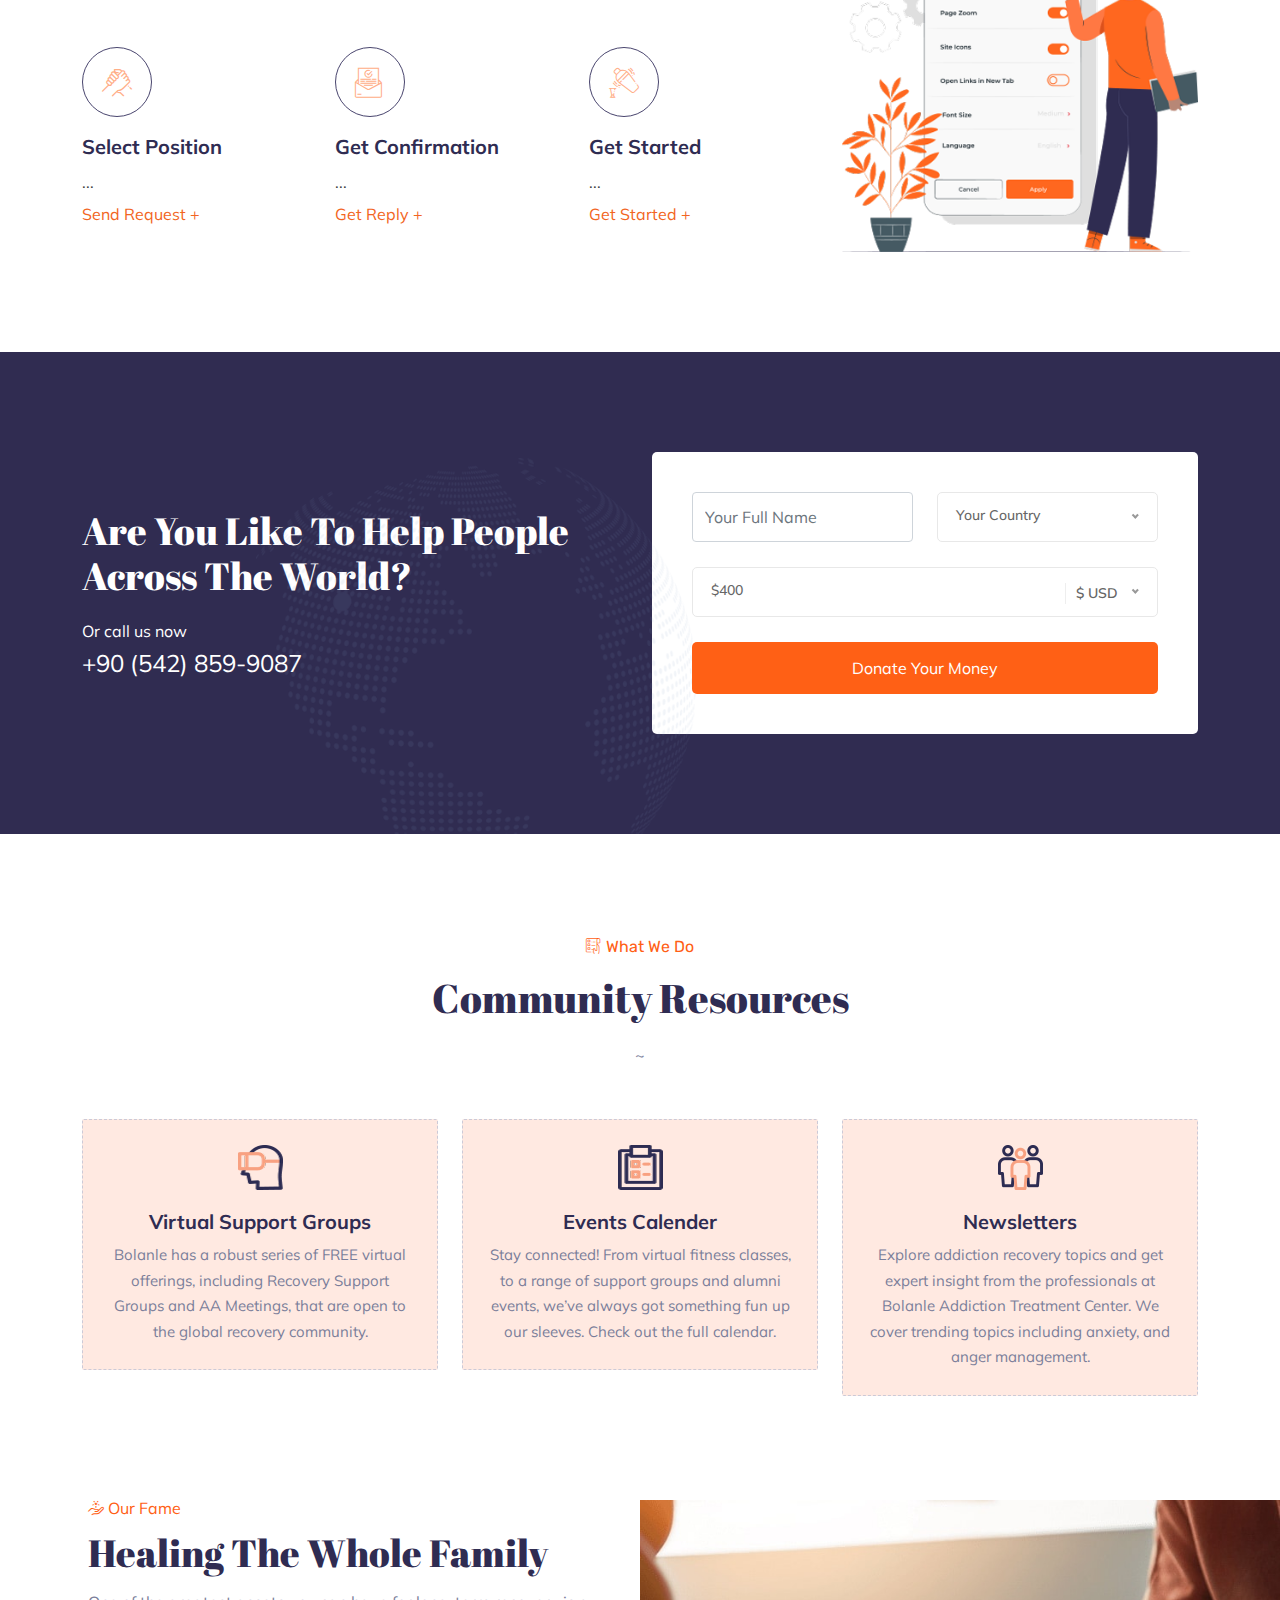
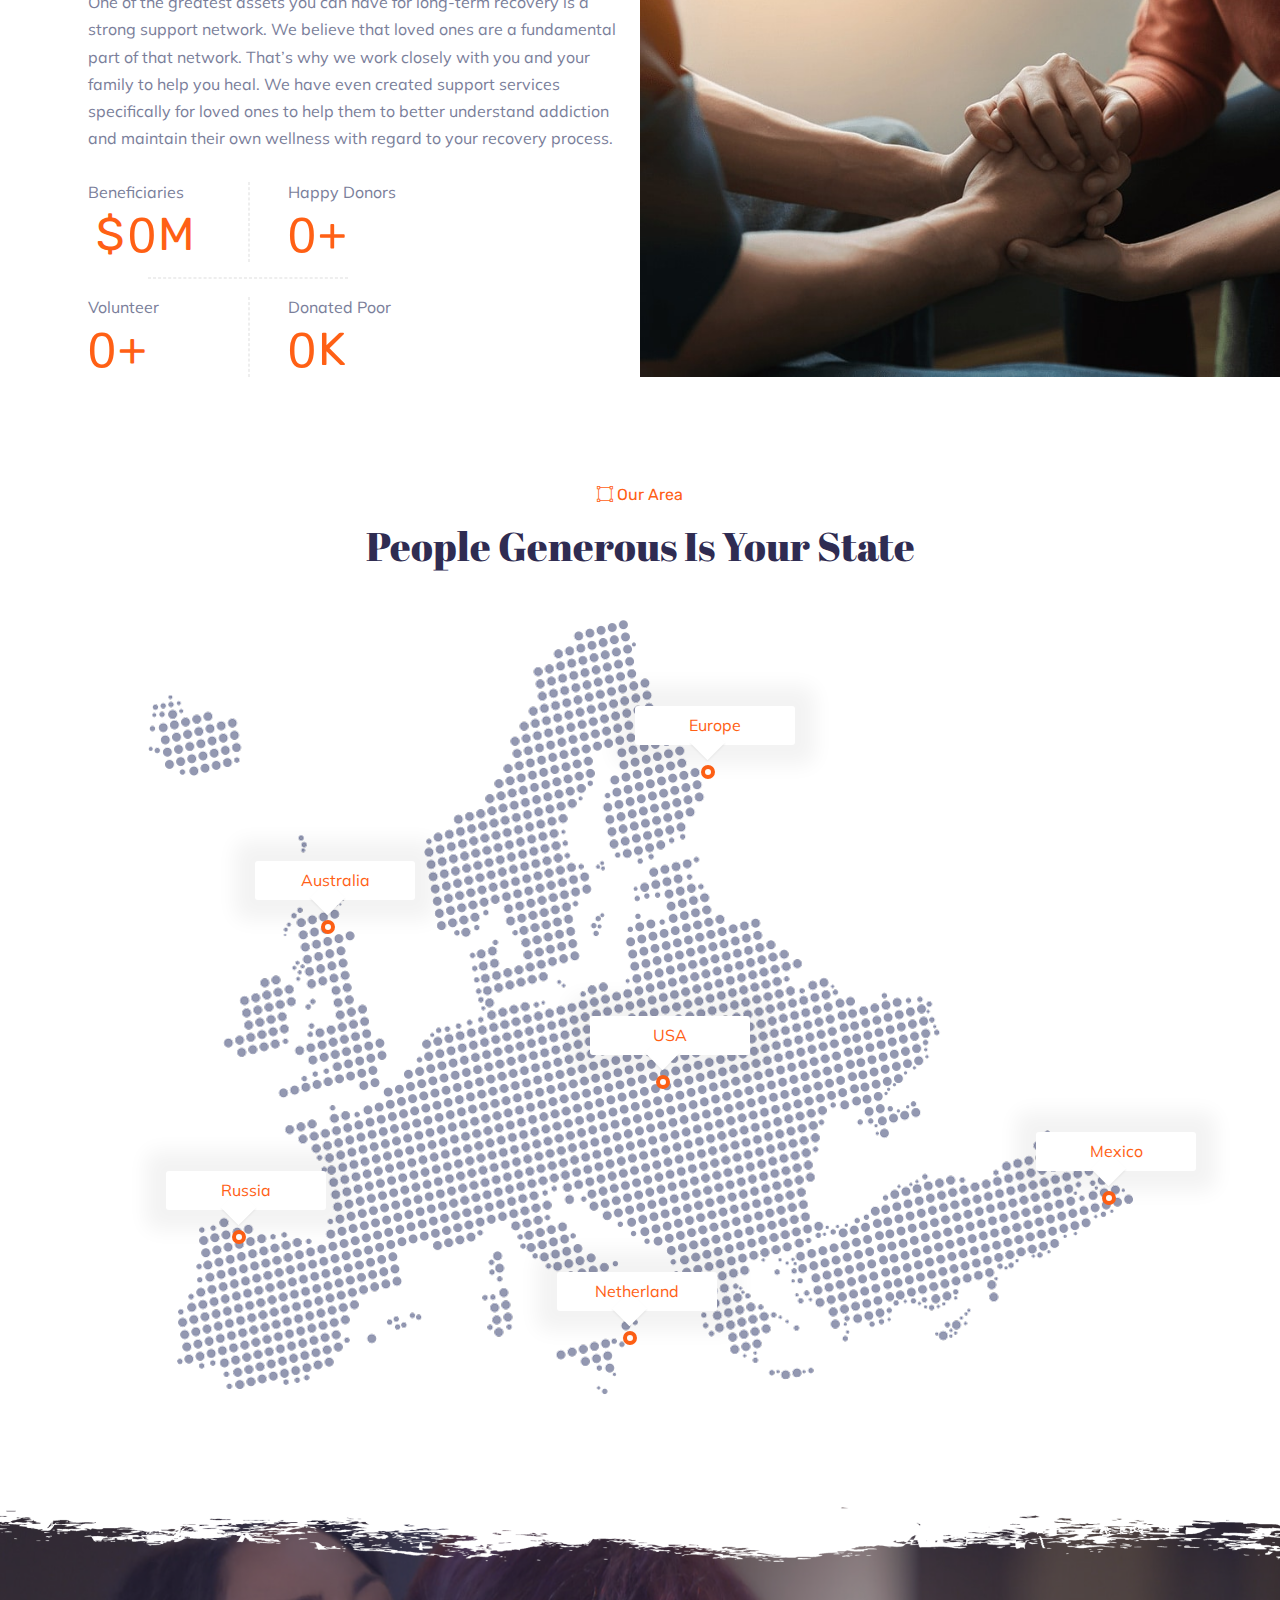
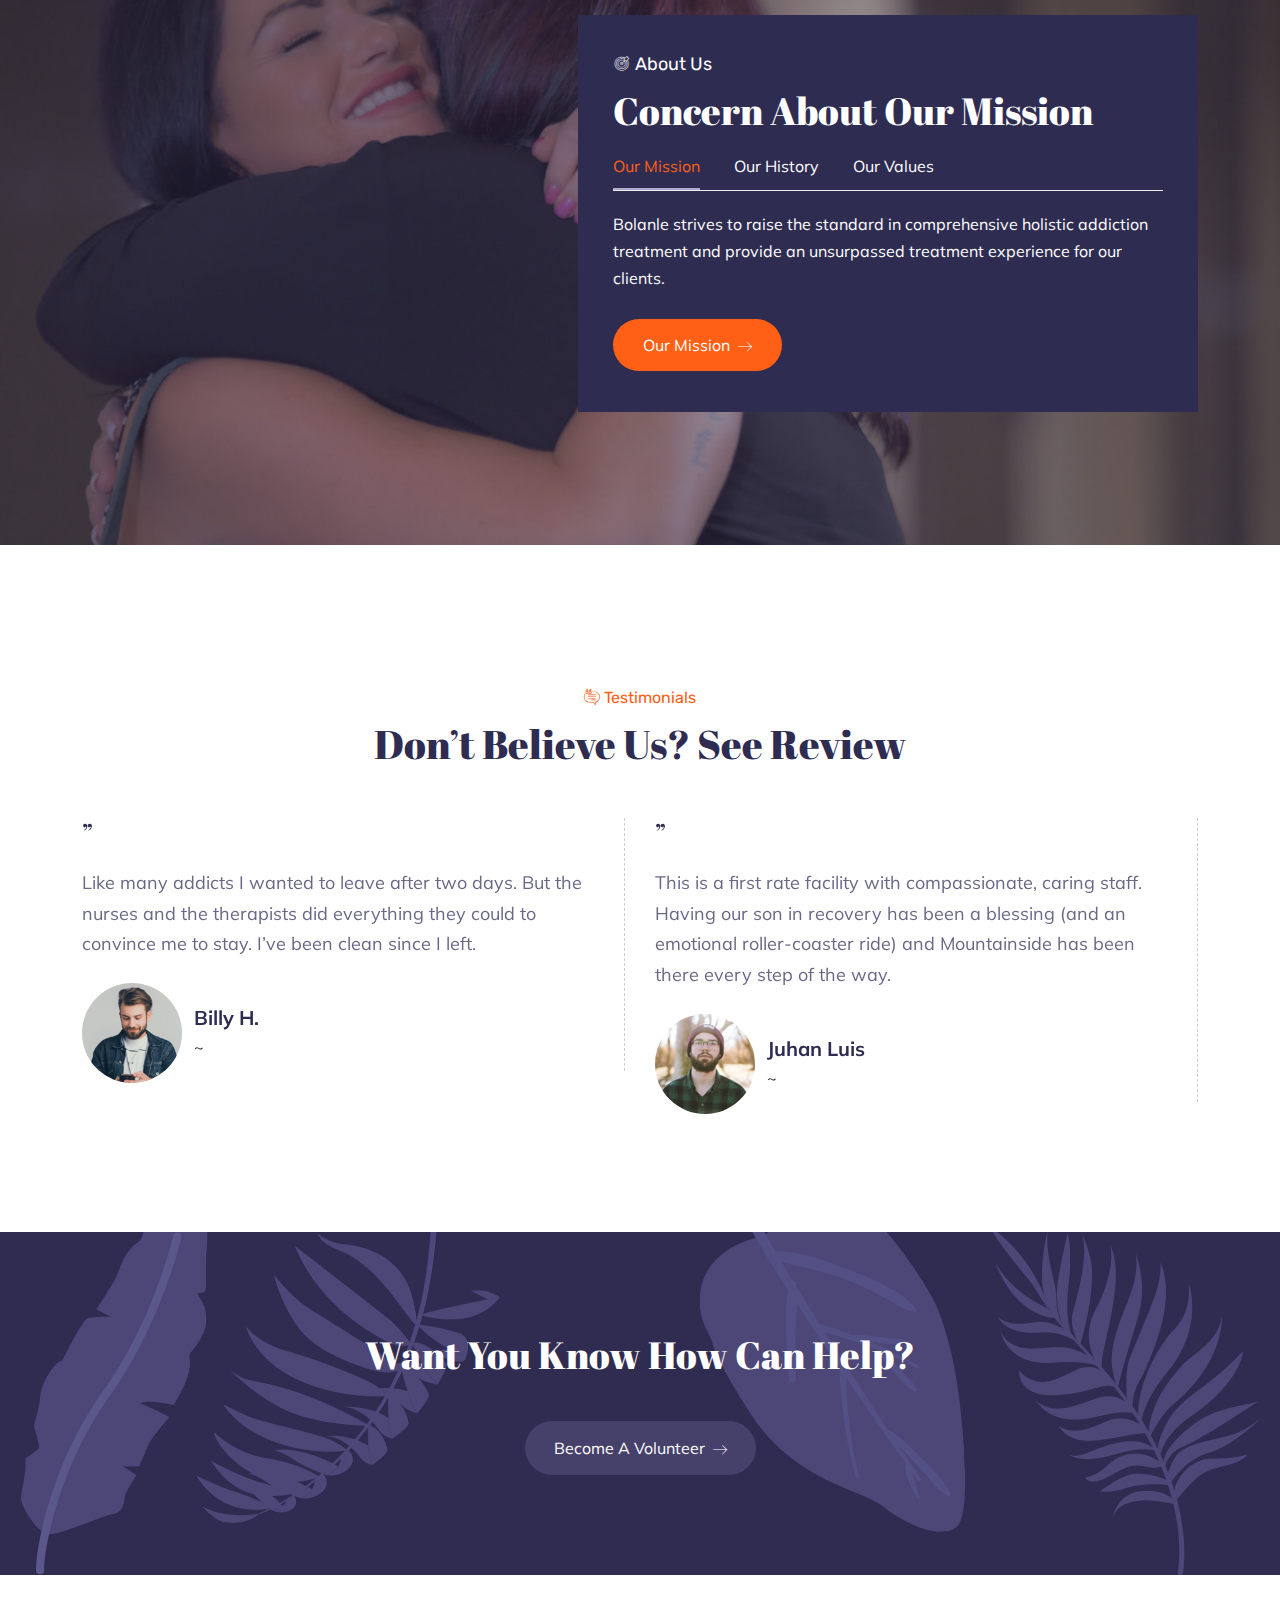
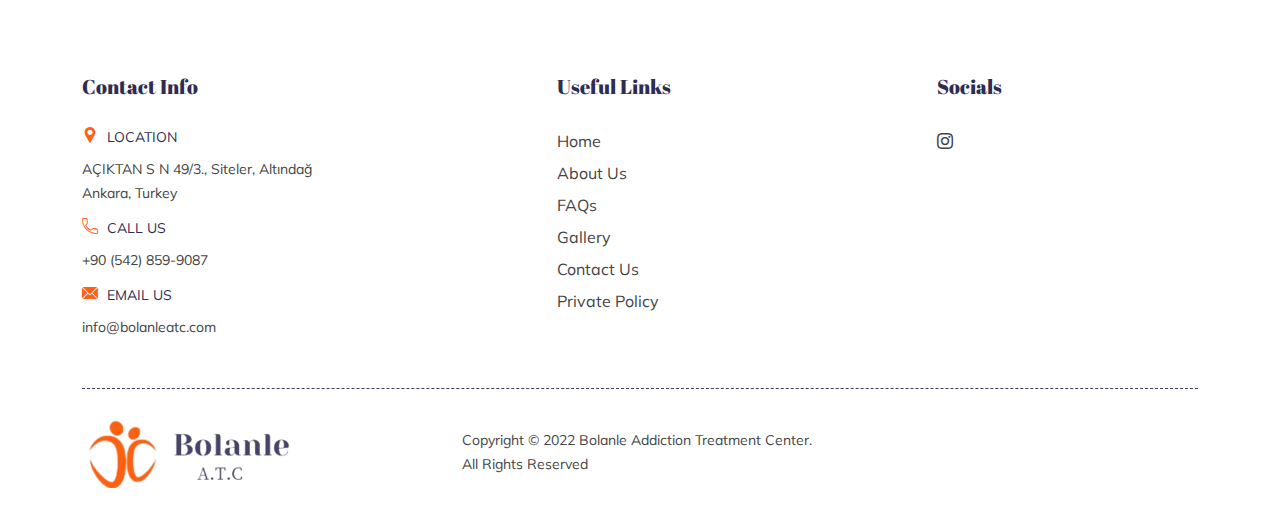
==== commit 1c628908: "Added privacy policy and added instagram social icon" ====
--- a/index.html
+++ b/index.html
@@ -711,7 +711,7 @@
         <footer class="footer-section white-bg pt-100">
             <div class="container">
                 <div class="row">
-                    <div class="col-lg-4 col-md-6 col-sm-6">
+                    <div class="col-lg-5 col-md-6 col-sm-6">
                         <div class="single-footer-widget">
                             <h3>Contact info</h3>
 
@@ -741,86 +741,51 @@
 
                     <div class="col-lg-4 col-md-6 col-sm-6">
                         <div class="single-footer-widget">
-                            <h3>Our Support</h3>
+                            <h3>Useful Links</h3>
 
                             <ul class="footer-quick-links">
                                 <li>
-                                    <a href="#">
-                                        Private Policies
+                                    <a href="index.html">
+                                        Home
                                     </a>
                                 </li>
                                 <li>
-                                    <a href="#">
-                                        Donate Now
+                                    <a href="about-us.html">
+                                        About Us
                                     </a>
                                 </li>
                                 <li>
-                                    <a href="#">
-                                        Become a Volunteer
+                                    <a href="faqs.html">
+                                        FAQs
                                     </a>
                                 </li>
                                 <li>
-                                    <a href="#">
-                                        Careers
+                                    <a href="gallery.html">
+                                        Gallery
                                     </a>
                                 </li>
                                 <li>
-                                    <a href="#">
+                                    <a href="contact-us.html">
                                         Contact Us
                                     </a>
                                 </li>
                                 <li>
-                                    <a href="#">
-                                        Paid programs
-                                    </a>
-                                </li>
-                                <li>
-                                    <a href="#">
-                                        Partnership
+                                    <a href="privacy-policy.html">
+                                        Private Policy
                                     </a>
                                 </li>
                             </ul>
                         </div>
                     </div>
 
-                    <div class="col-lg-4 col-md-6 col-sm-6">
+                    <div class="col-lg-3 col-md-6 col-sm-6">
                         <div class="single-footer-widget">
-                            <h3>Our Services</h3>
+                            <h3>Socials</h3>
 
                             <ul class="footer-quick-links">
                                 <li>
-                                    <a href="#">
-                                        Donate
-                                    </a>
-                                </li>
-                                <li>
-                                    <a href="#">
-                                        Sponsor
-                                    </a>
-                                </li>
-                                <li>
-                                    <a href="#">
-                                        Fundraise
-                                    </a>
-                                </li>
-                                <li>
-                                    <a href="#">
-                                        Volunteer
-                                    </a>
-                                </li>
-                                <li>
-                                    <a href="#">
-                                        Partner
-                                    </a>
-                                </li>
-                                <li>
-                                    <a href="#">
-                                        Jobs
-                                    </a>
-                                </li>
-                                <li>
-                                    <a href="#">
-                                        Form 
+                                    <a href="https://instagram.com/bolanle_atc">
+                                        <i class="flaticon-instagram"></i>
                                     </a>
                                 </li>
                             </ul>
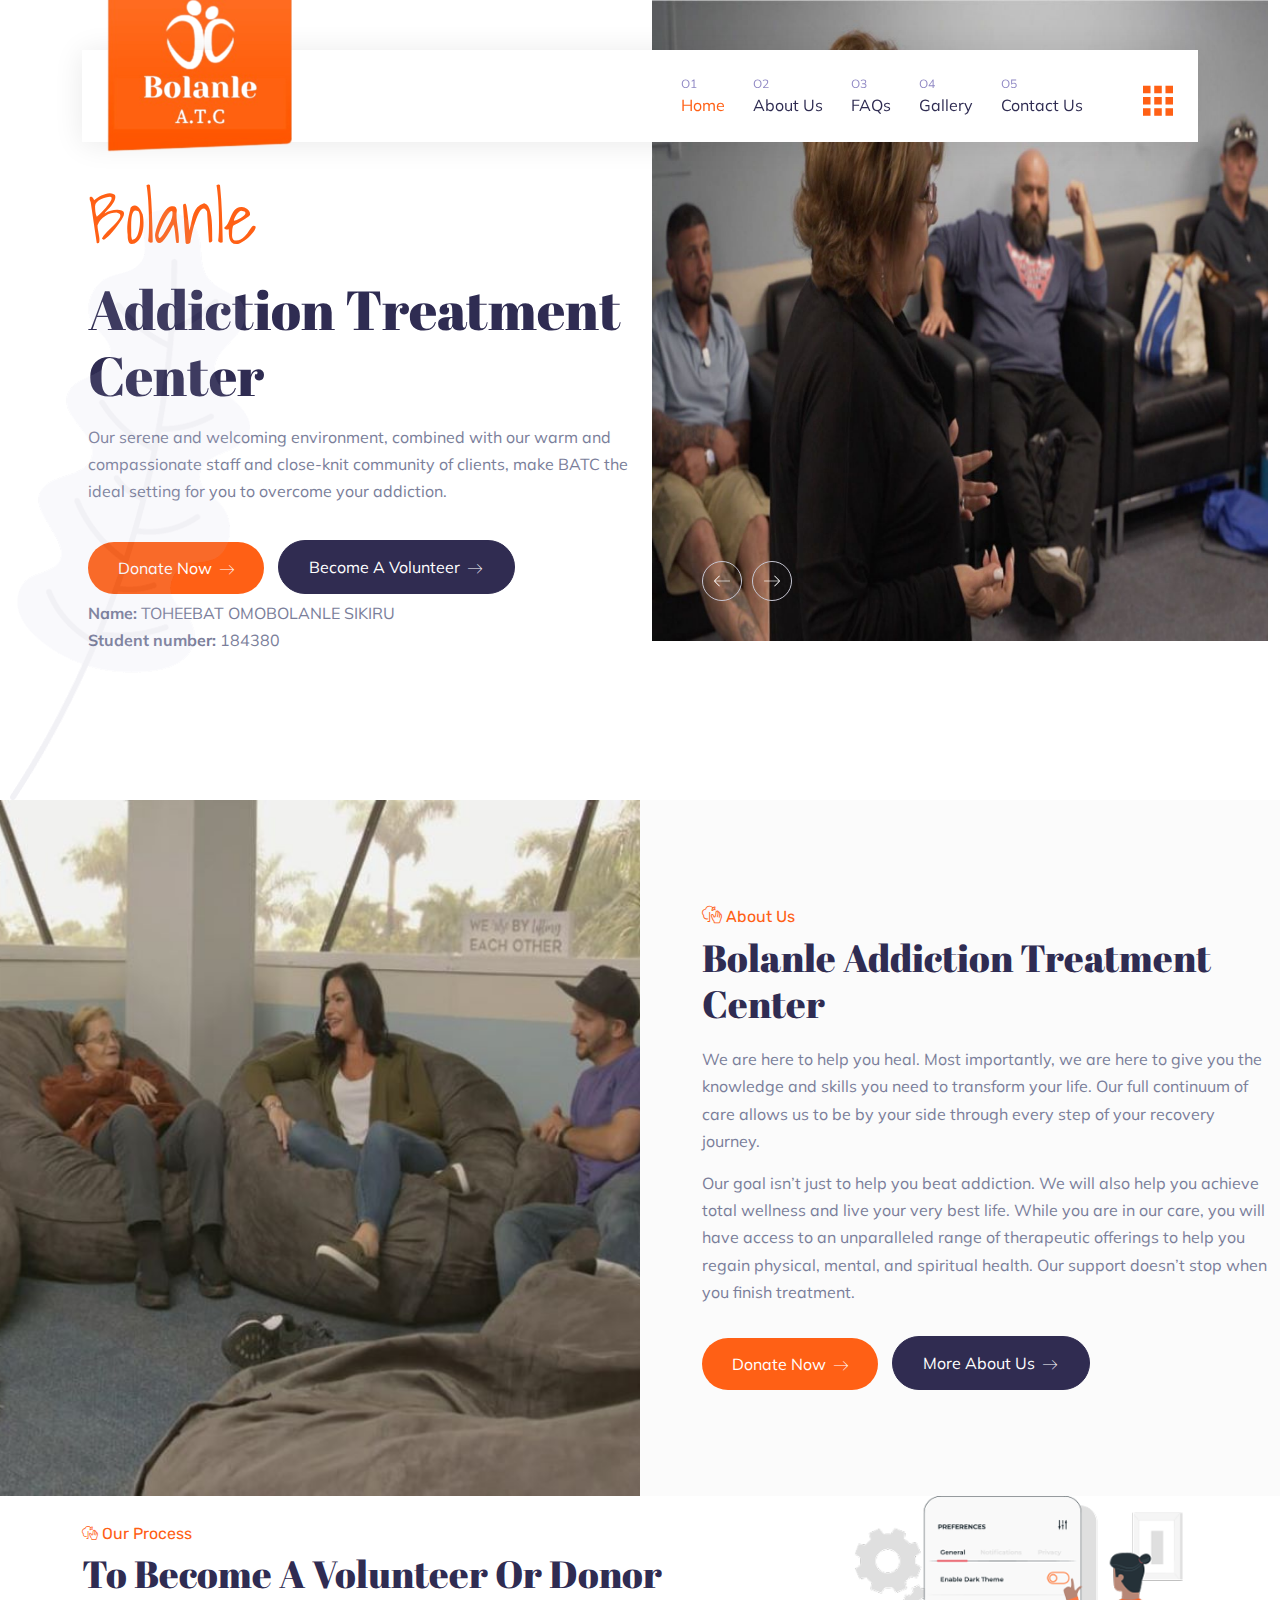
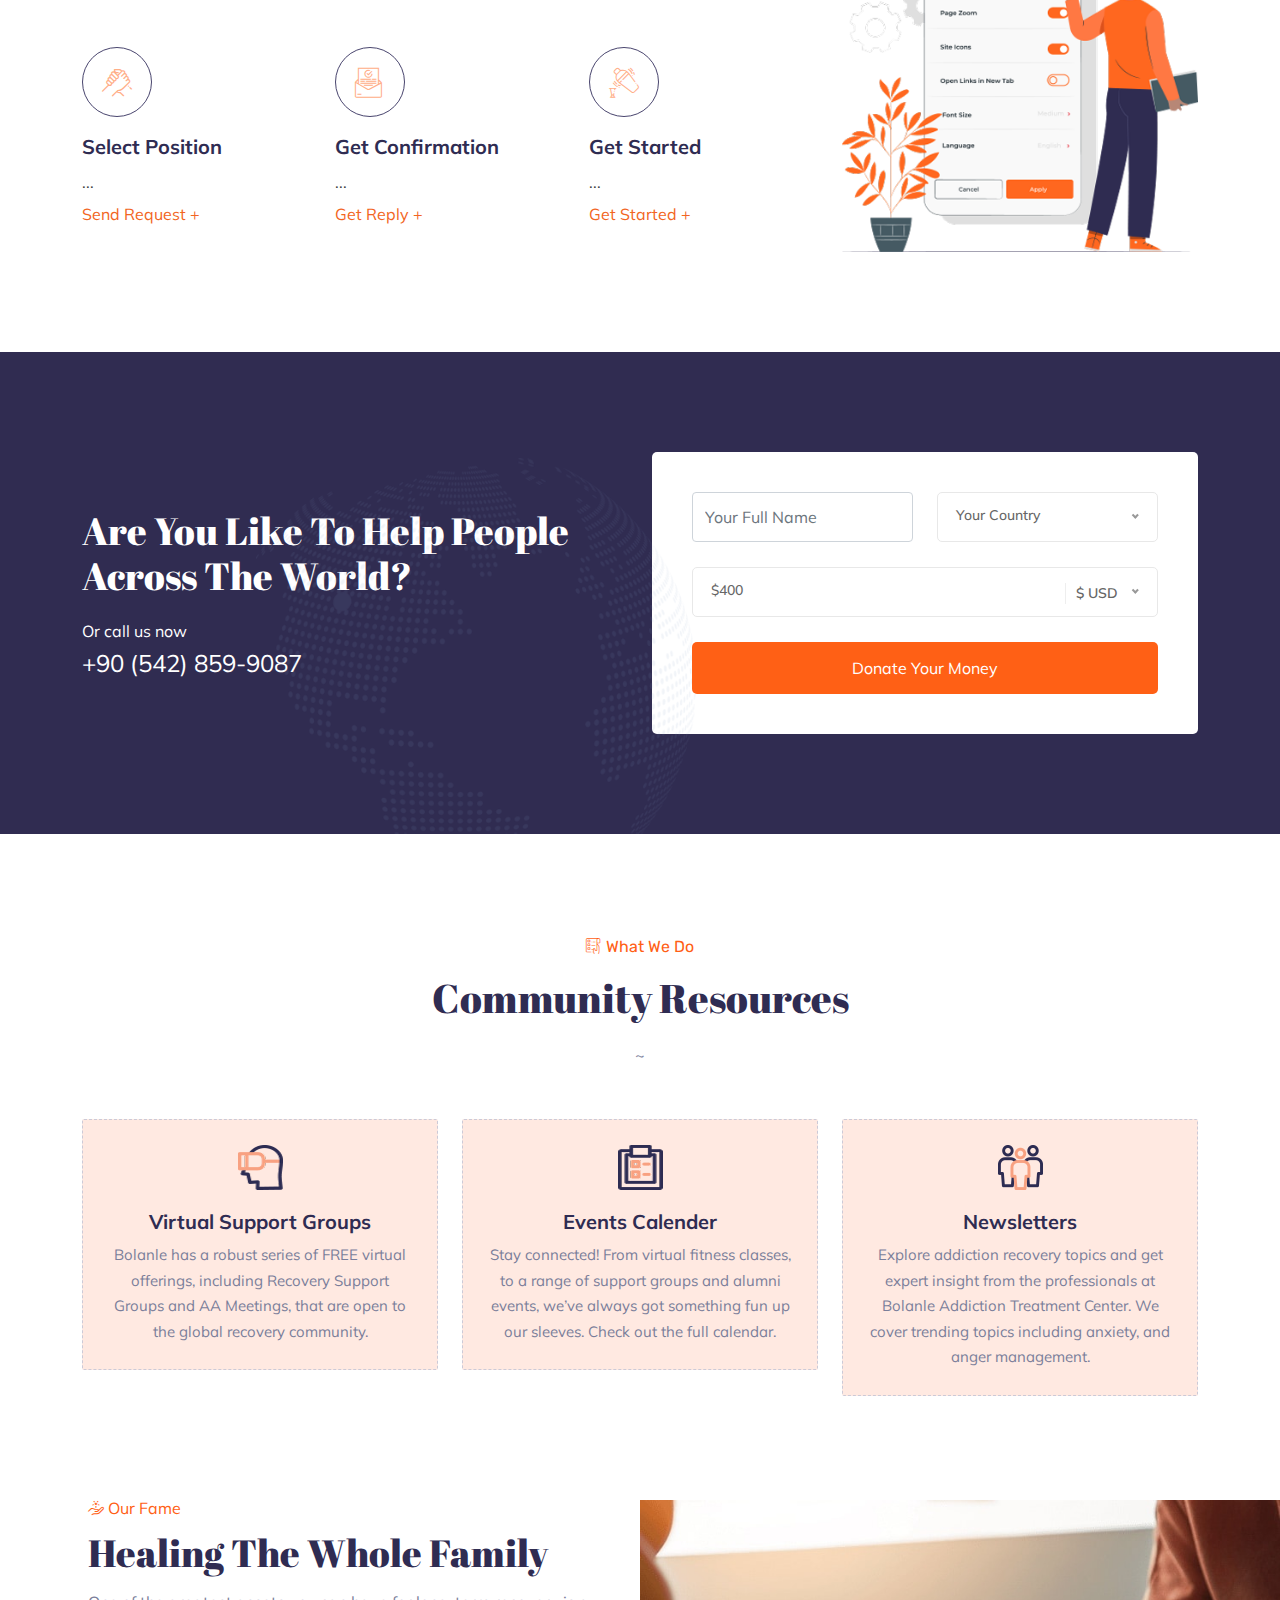
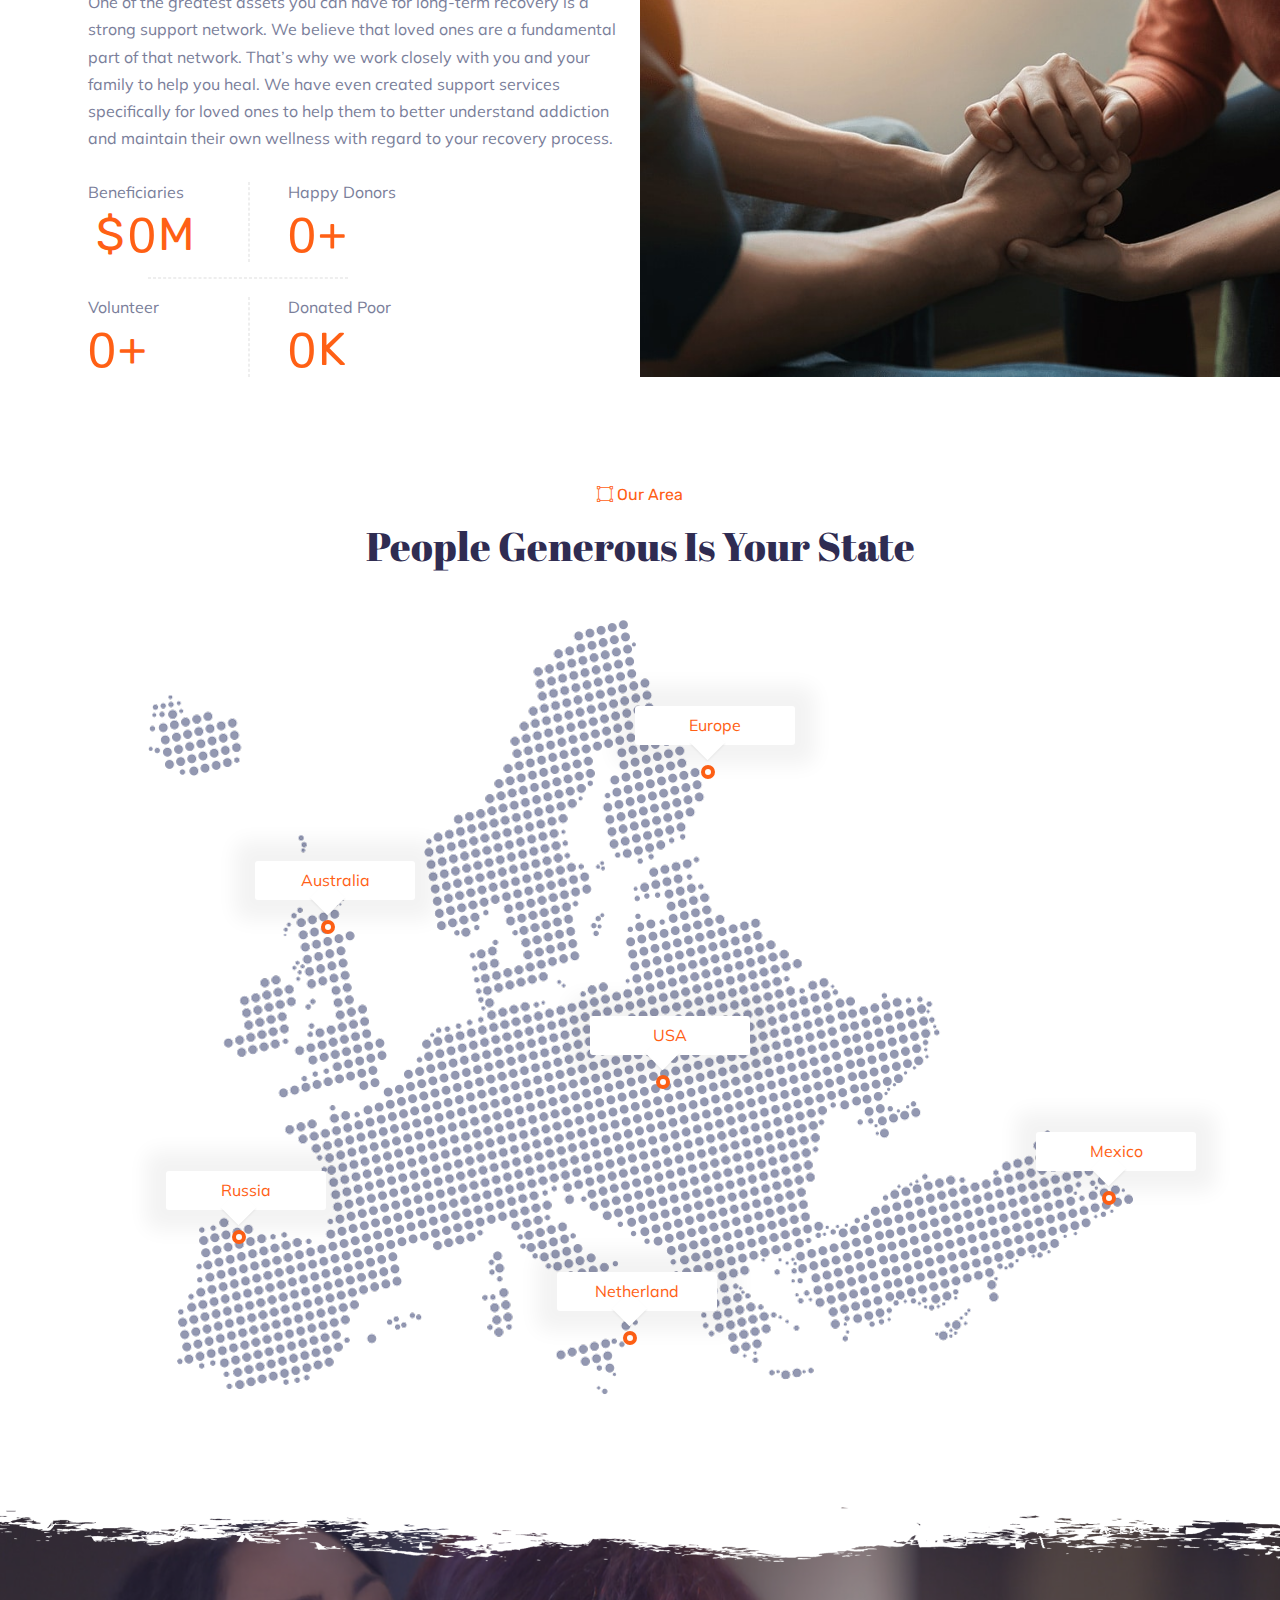
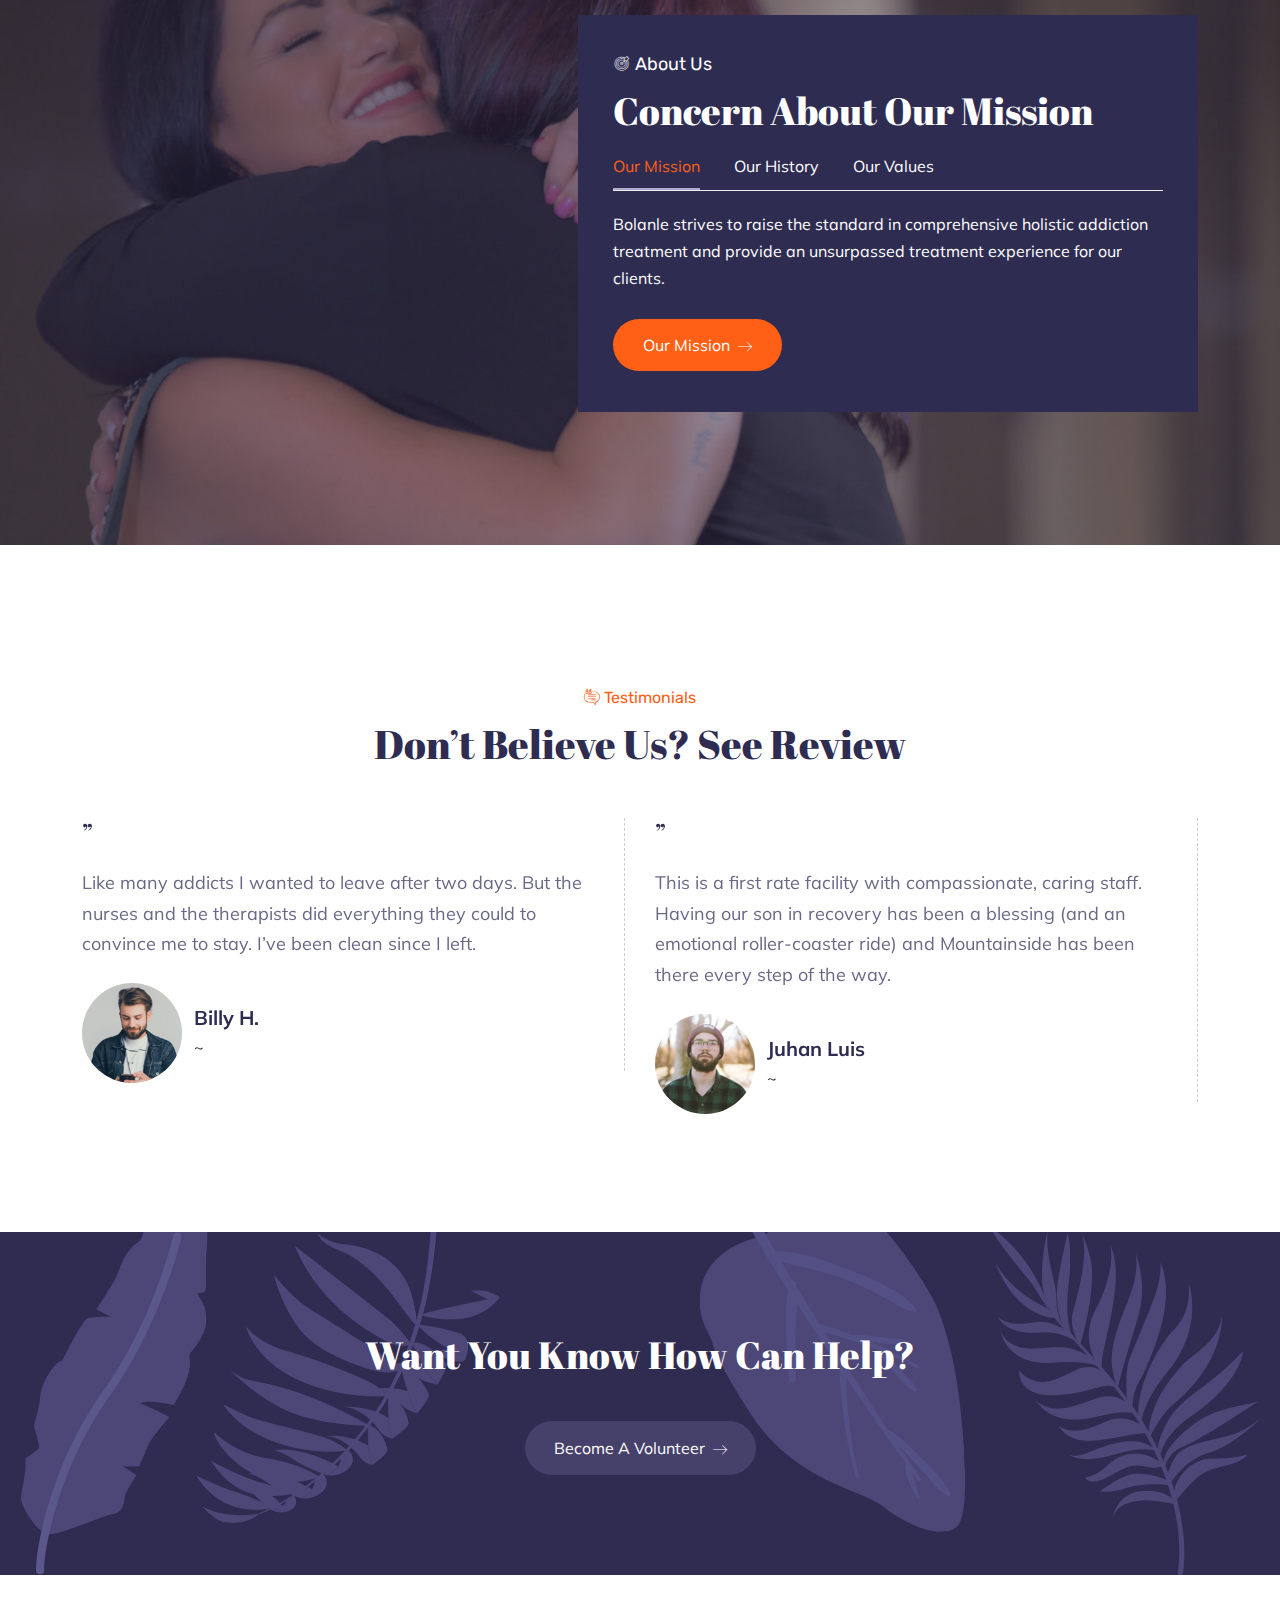
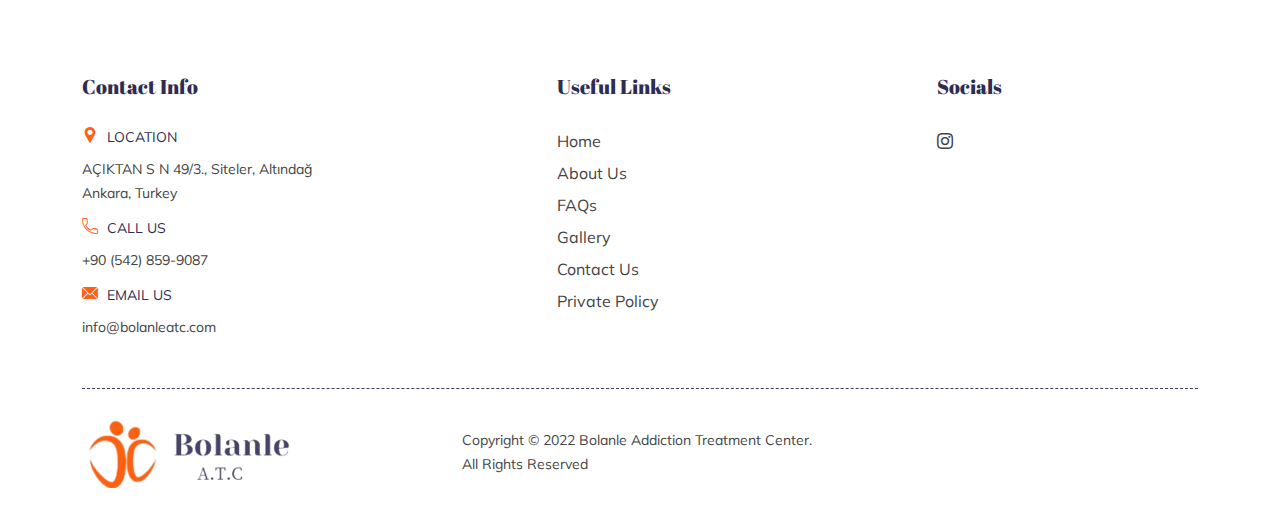
==== commit 33d61159: "Removed search and language options from menu" ====
--- a/index.html
+++ b/index.html
@@ -96,51 +96,6 @@
                             </ul>
 
                             <div class="others-options">
-                                <div class="dropdown language-switcher d-inline-block">
-                                    <button class="dropdown-toggle" type="button" data-bs-toggle="dropdown" aria-haspopup="true" aria-expanded="false">
-                                        <img src="assets/img/flag/us-flag.jpg" class="shadow" alt="image">
-                                        <span>Eng <i class='bx bx-chevron-down'></i></span>
-                                    </button>
-
-                                    <div class="dropdown-menu">
-                                        <a href="#" class="dropdown-item d-flex align-items-center">
-                                            <img src="assets/img/flag/germany-flag.jpg" class="shadow-sm" alt="flag">
-                                            <span>Ger</span>
-                                        </a>
-                                        <a href="#" class="dropdown-item d-flex align-items-center">
-                                            <img src="assets/img/flag/italy-flag.jpg" class="shadow-sm" alt="flag">
-                                            <span>Ita</span>
-                                        </a>
-                                        <a href="#" class="dropdown-item d-flex align-items-center">
-                                            <img src="assets/img/flag/spain-flag.jpg" class="shadow-sm" alt="flag">
-                                            <span>Spa</span>
-                                        </a>
-                                        <a href="#" class="dropdown-item d-flex align-items-center">
-                                            <img src="assets/img/flag/russia-flag.jpg" class="shadow-sm" alt="flag">
-                                            <span>Rus</span>
-                                        </a>
-                                        <a href="#" class="dropdown-item d-flex align-items-center">
-                                            <img src="assets/img/flag/france-flag.jpg" class="shadow-sm" alt="flag">
-                                            <span>Fra</span>
-                                        </a>
-                                    </div>
-                                </div>
-
-                                <div class="option-item"><i class="search-btn bx bx-search"></i>
-                                    <i class="close-btn bx bx-x"></i>
-                                    <div class="search-overlay search-popup">
-                                        <div class='search-box'>
-                                            <form class="search-form">
-                                                <input class="search-input" name="search" placeholder="Search" type="text">
-
-                                                <button class="search-button" type="submit">
-                                                    <i class="bx bx-search"></i>
-                                                </button>
-                                            </form>
-                                        </div>
-                                    </div>
-                                </div>
-
                                 <div class="burger-menu">
                                     <i class="menu-icon flaticon-menu"></i>
                                 </div>
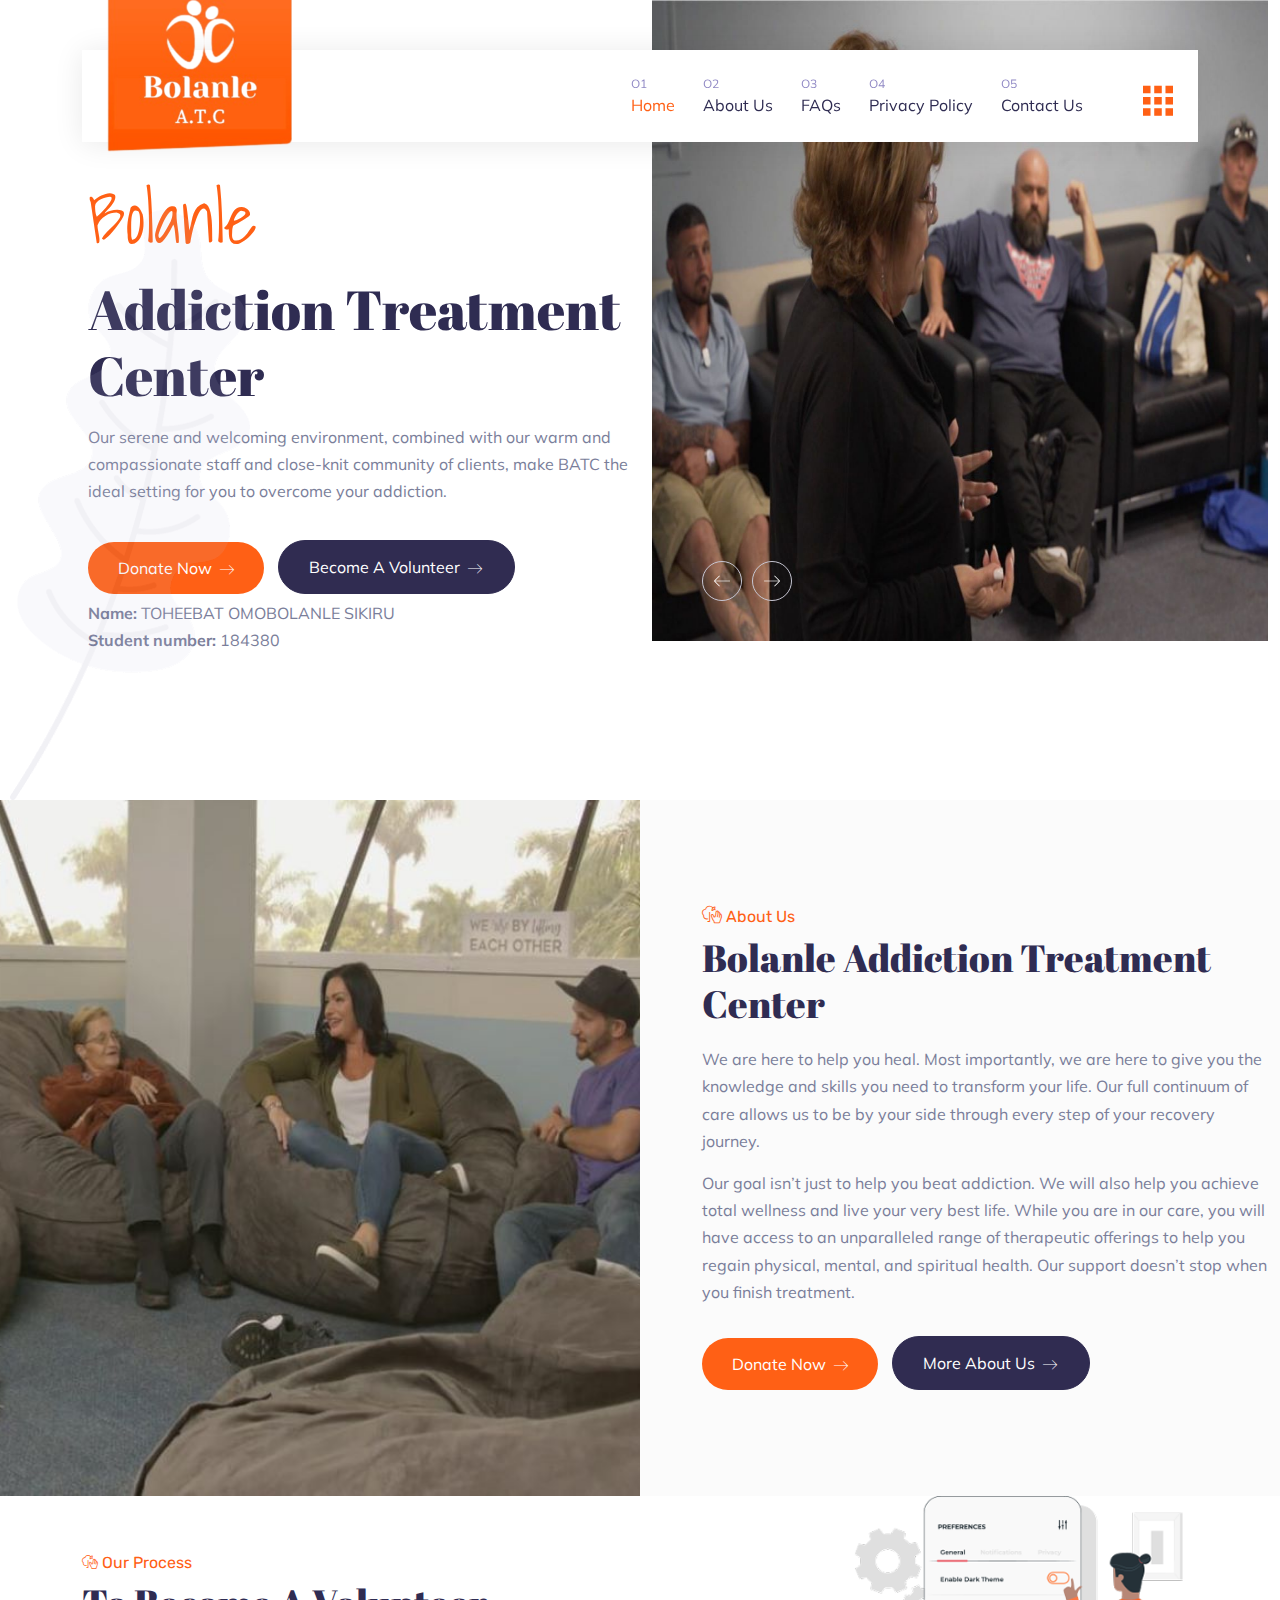
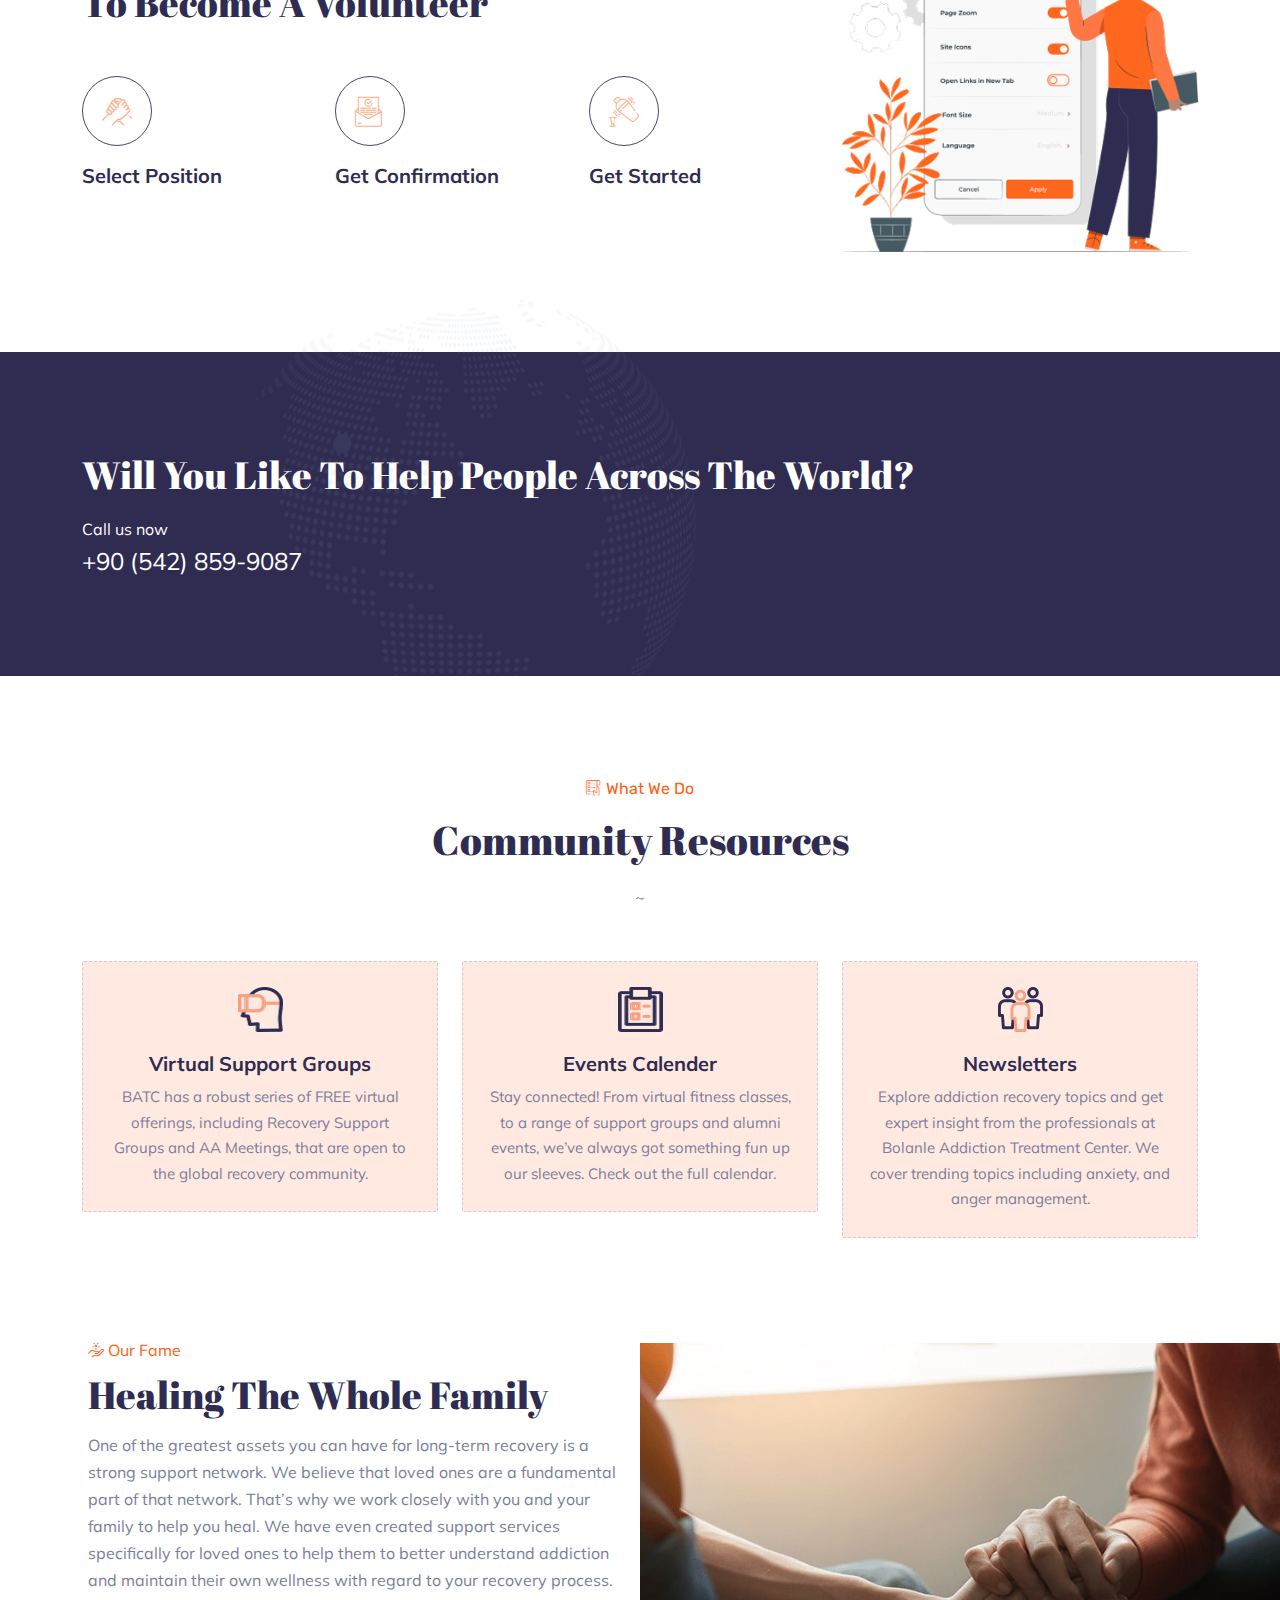
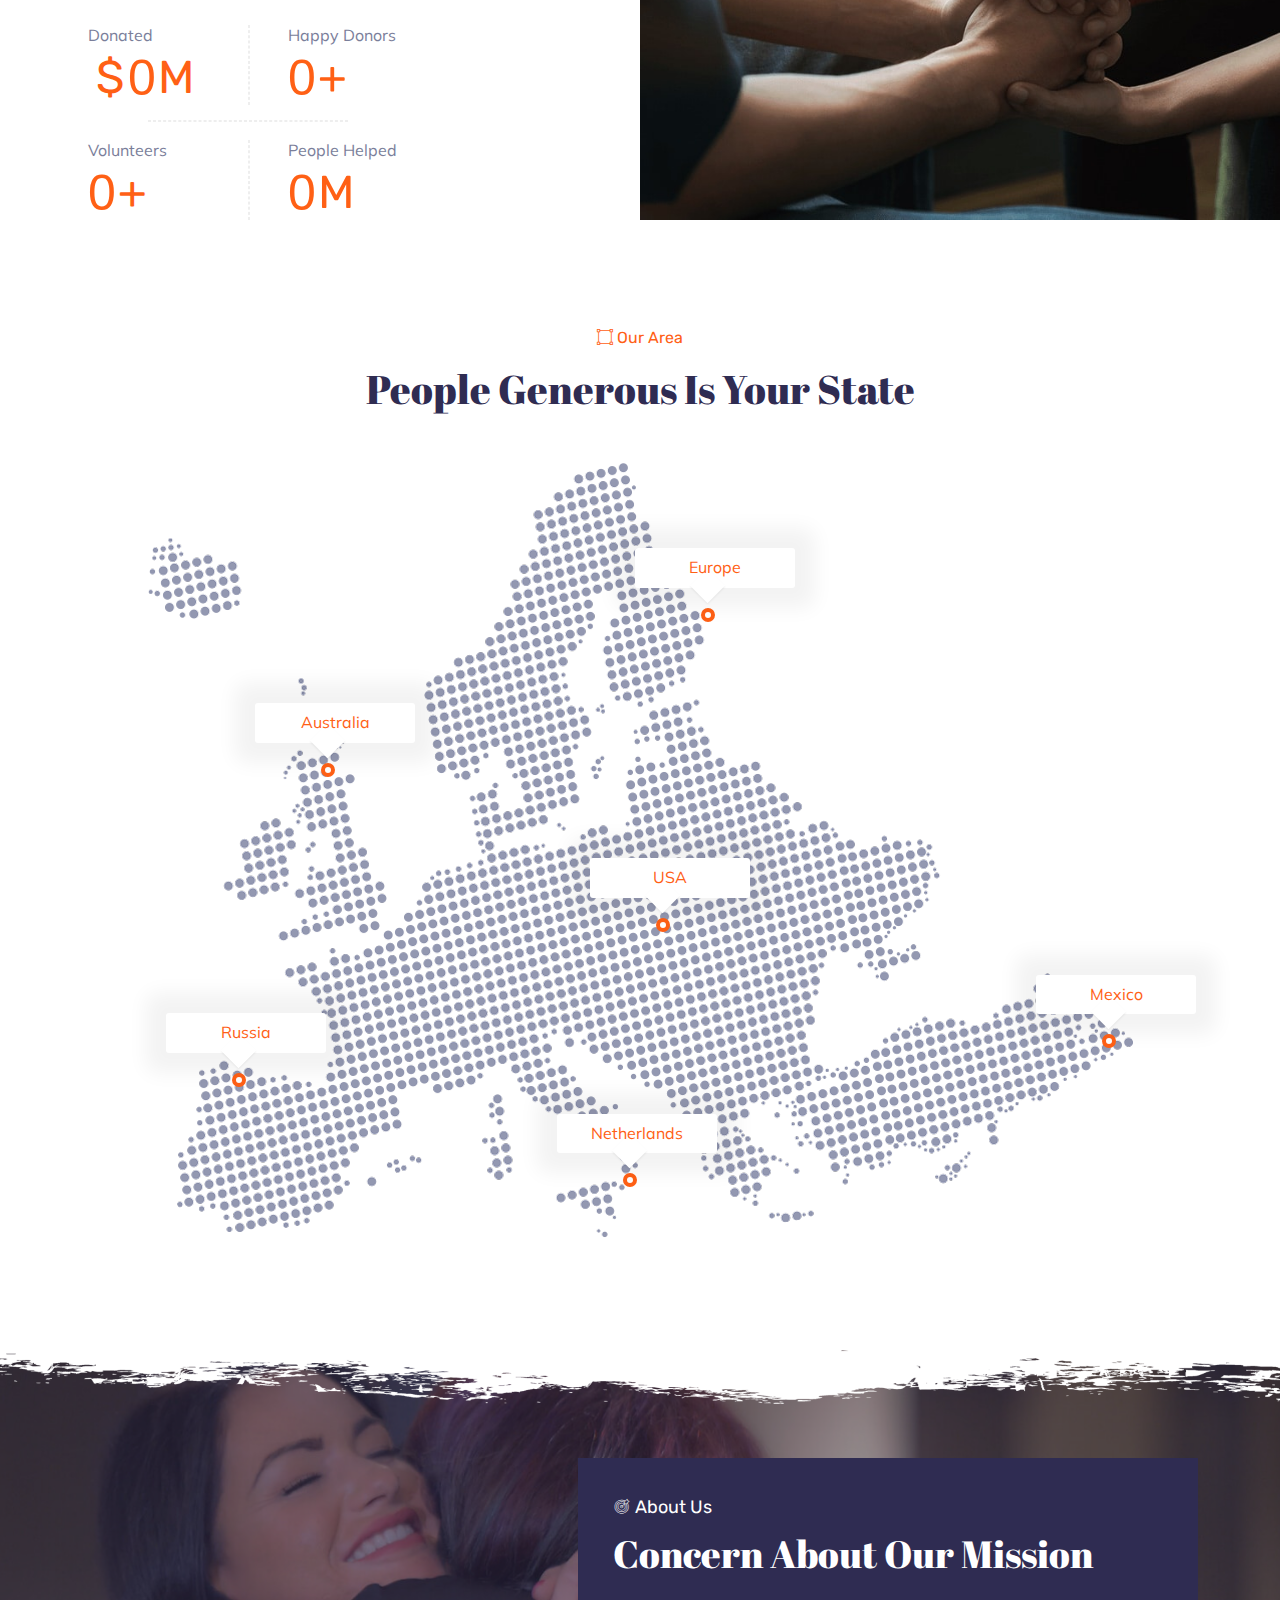
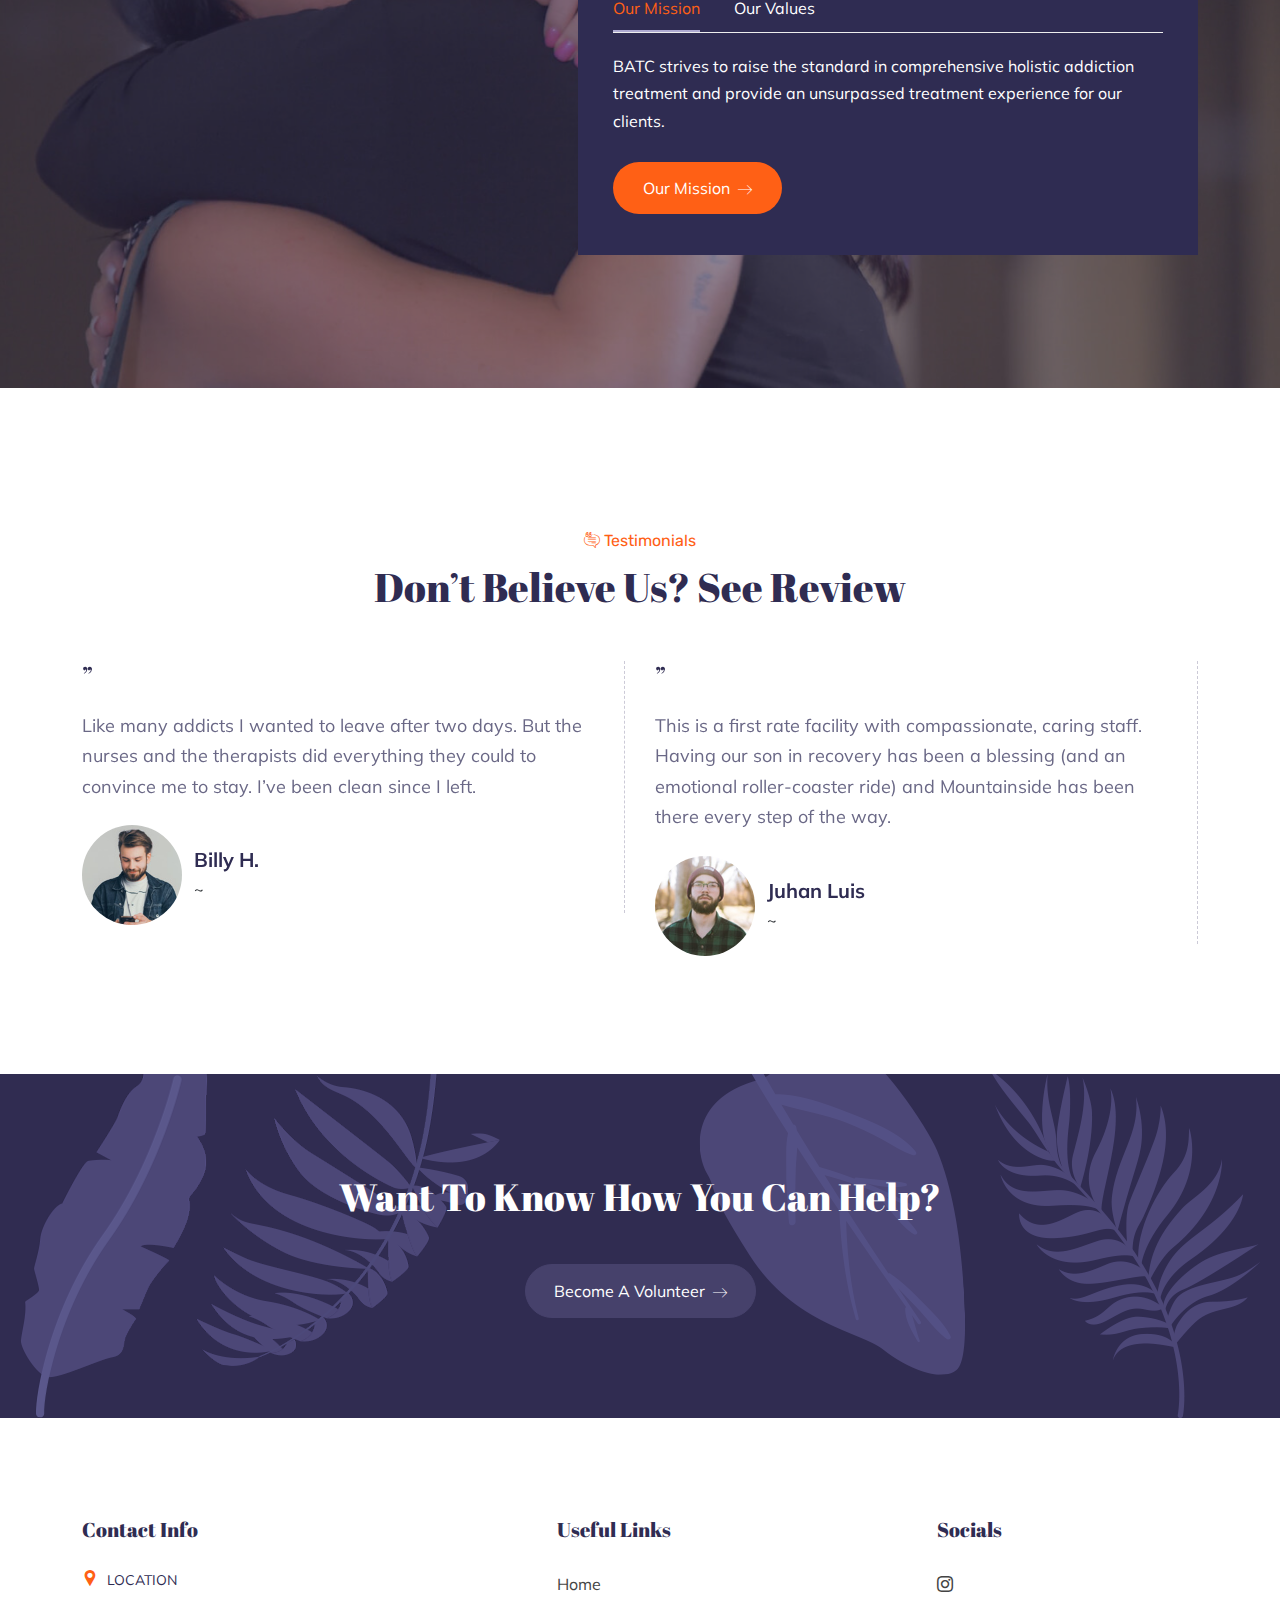
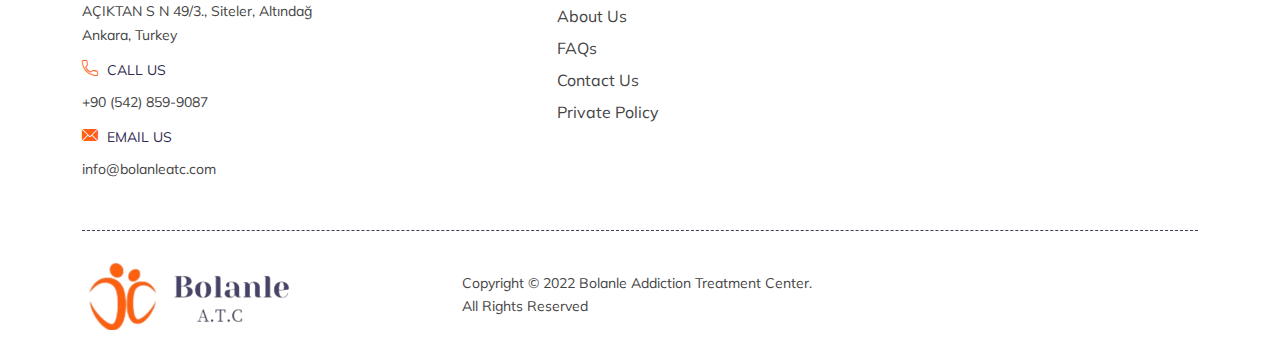
==== commit f3165e35: "Removed gallery" ====
--- a/index.html
+++ b/index.html
@@ -81,9 +81,9 @@
                                 </li>
 
                                 <li class="nav-item">
-                                    <a href="gallery.html" class="nav-link">
+                                    <a href="privacy-policy.html" class="nav-link">
                                         <span>o4</span>
-                                        Gallery
+                                        Privacy Policy
                                     </a>
                                 </li>
 
@@ -151,12 +151,12 @@
                                     <h1>Addiction Treatment Center</h1>
                                     <p>Our serene and welcoming environment, combined with our warm and compassionate staff and close-knit community of clients, make BATC the ideal setting for you to overcome your addiction.</p>
                                     <div class="banner-btn">
-                                        <a href="#" class="default-btn">
+                                        <a href="contact-us.html" class="default-btn">
                                             Donate Now
                                             <i class="flaticon-right"></i>
                                             <span></span>
                                         </a>
-                                        <a class="optional-btn" href="#">
+                                        <a class="optional-btn" href="contact-us.html">
                                             Become a Volunteer
                                             <i class="flaticon-right"></i>
                                         </a>
@@ -174,11 +174,11 @@
                                 <div class="image-item">
                                     <img src="assets/img/home-two/1.jpg" alt="image">
                                 </div>
-    
+
                                 <div class="image-item">
                                     <img src="assets/img/home-two/2.jpg" alt="image">
                                 </div>
-    
+
                                 <div class="image-item">
                                     <img src="assets/img/home-two/3.jpg" alt="image">
                                 </div>
@@ -211,12 +211,12 @@
                             <p>We are here to help you heal. Most importantly, we are here to give you the knowledge and skills you need to transform your life. Our full continuum of care allows us to be by your side through every step of your recovery journey.</p>
                             <p>Our goal isn’t just to help you beat addiction. We will also help you achieve total wellness and live your very best life. While you are in our care, you will have access to an unparalleled range of therapeutic offerings to help you regain physical, mental, and spiritual health. Our support doesn’t stop when you finish treatment. </p>
                             <div class="about-btn">
-                                <a href="#" class="default-btn">
+                                <a href="contact-us.html" class="default-btn">
                                     Donate Now
                                     <i class="flaticon-right"></i>
                                     <span></span>
                                 </a>
-                                <a class="optional-btn" href="#">
+                                <a class="optional-btn" href="about-us.html">
                                     More about us
                                     <i class="flaticon-right"></i>
                                 </a>
@@ -236,7 +236,7 @@
                                 <i class="flaticon-care-about-plants"></i>
                                 Our Process
                             </span>
-                            <h2>To become a volunteer or donor </h2>
+                            <h2>To become a volunteer </h2>
                         </div>
 
                         <div class="row">
@@ -246,8 +246,6 @@
                                         <i class="flaticon-support"></i>
                                     </div>
                                     <h3>Select Position</h3>
-                                    <p>...</p>
-                                    <a href="#" class="process-btn">Send Request +</a>
                                 </div>
                             </div>
         
@@ -257,8 +255,6 @@
                                         <i class="flaticon-confirmation"></i>
                                     </div>
                                     <h3>Get Confirmation</h3>
-                                    <p>...</p>
-                                    <a href="#" class="process-btn">Get Reply +</a>
                                 </div>
                             </div>
         
@@ -268,8 +264,6 @@
                                         <i class="flaticon-enjoy"></i>
                                     </div>
                                     <h3>Get Started</h3>
-                                    <p>...</p>
-                                    <a href="#" class="process-btn">Get Started +</a>
                                 </div>
                             </div>
                         </div>
@@ -287,64 +281,15 @@
         <section class="donate-form-section ptb-100">
             <div class="container">
                 <div class="row align-items-center">
-                    <div class="col-lg-6">
+                    <div class="col-lg-12">
                         <div class="donate-form-content">
-                            <h3>Are You Like To Help People Across The World?</h3>
+                            <h3>Will You Like To Help People Across The World?</h3>
 
                             <div class="donate-form-info">
-                                <span>Or call us now</span>
+                                <span>Call us now</span>
                                 <h4>+90 (542) 859-9087</h4>
                             </div>
                         </div>
-                    </div>
-
-                    <div class="col-lg-6">
-                        <form class="donate-form">
-                            <div class="row">
-                                <div class="col-lg-6 col-md-6">
-                                    <div class="form-group">
-                                        <input type="text" name="name" class="form-control" placeholder="Your Full Name ">
-                                    </div>
-                                </div>
-
-                                <div class="col-lg-6 col-md-6">
-                                    <div class="form-group">
-                                        <div class="select-box">
-                                            <select class="form-control">
-                                                <option value="5">Your Country</option>
-                                                <option value="1">China</option>
-                                                <option value="2">United Kingdom</option>
-                                                <option value="0">Germany</option>
-                                                <option value="3">France</option>
-                                                <option value="4">Japan</option>
-                                            </select>
-                                        </div>
-                                    </div>
-                                </div>
-
-                                <div class="col-lg-12">
-                                    <div class="form-group">
-                                        <div class="select-box">
-                                            <select class="form-control">
-                                                <option value="5">$400</option>
-                                                <option value="1">$500</option>
-                                                <option value="2">$600</option>
-                                                <option value="0">$50</option>
-                                                <option value="3">$1000</option>
-                                                <option value="4">$100</option>
-                                            </select>
-                                            <span class="usd">$ USD</span>
-                                        </div>
-                                    </div>
-                                </div>
-
-                                <div class="col-lg-12">
-                                    <div class="donate-form-btn">
-                                        <button type="submit" class="default-btn">Donate Your Money <span></span></button>
-                                    </div>
-                                </div>
-                            </div>
-                        </form>
                     </div>
                 </div>
             </div>
@@ -372,7 +317,7 @@
                                 <img src="assets/img/solve/1.png" alt="image">
                             </div>
                             <h3>Virtual Support Groups</h3>
-                            <p>Bolanle has a robust series of FREE virtual offerings, including Recovery Support Groups and AA Meetings, that are open to the global recovery community.</p>
+                            <p>BATC has a robust series of FREE virtual offerings, including Recovery Support Groups and AA Meetings, that are open to the global recovery community.</p>
                         </div>
                     </div>
 
@@ -415,10 +360,10 @@
                             <div class="row funfact-row">
                                 <div class="col-lg-6 col-md-6 col-sm-6">
                                     <div class="single-fun-fact">
-                                        <p>Beneficiaries</p>
+                                        <p>Donated</p>
                                         <h3>
                                             <span class="sign-icon dolor">$</span>
-                                            <span class="odometer" data-count="50">00</span>
+                                            <span class="odometer" data-count="1.3">00</span>
                                             <span class="sign-icon">M</span>
                                         </h3>
                                     </div>
@@ -436,7 +381,7 @@
             
                                 <div class="col-lg-6 col-md-6 col-sm-6">
                                     <div class="single-fun-fact">
-                                        <p>Volunteer</p>
+                                        <p>Volunteers</p>
                                         <h3>
                                             <span class="odometer" data-count="455">00</span>
                                             <span class="sign-icon">+</span>
@@ -446,10 +391,10 @@
             
                                 <div class="col-lg-6 col-md-6 col-sm-6">
                                     <div class="single-fun-fact">
-                                        <p>Donated Poor</p>
+                                        <p>People Helped</p>
                                         <h3>
-                                            <span class="odometer" data-count="220">00</span>
-                                            <span class="sign-icon">K</span>
+                                            <span class="odometer" data-count="5">00</span>
+                                            <span class="sign-icon">M</span>
                                         </h3>
                                     </div>
                                 </div>
@@ -515,7 +460,7 @@
                     <div class="location location5">
                         <a href="#">
                             <div class=location-info>
-                                <h5>Netherland</h5>
+                                <h5>Netherlands</h5>
                             </div>
                         </a>
                     </div>
@@ -552,11 +497,6 @@
 									</li>
 									<li>
 										<a href="#">
-											Our History
-										</a>
-									</li>
-									<li>
-										<a href="#">
 											Our Values
 										</a>
 									</li>
@@ -564,18 +504,7 @@
                                 
 								<div class="tab_content">
 									<div class="tabs_item">
-										<p>Bolanle strives to raise the standard in comprehensive holistic addiction treatment and provide an unsurpassed treatment experience for our clients.</p>
-										<a class="default-btn" href="#">
-                                            Our Mission
-                                            <span></span>
-                                            <i class="flaticon-right"></i>
-										</a>
-                                    </div>
-
-                                    <div class="tabs_item">
-
-                                        <p>In 2005, a small group of like-minded friends joined together to create Bolanle, a new type of alcohol and drug rehab program centered on the individual rather than a pre-determined treatment methodology. They believed that supplementing traditional counseling and 12-step practices with holistic wellness practices could vastly improve the efficacy of substance abuse treatment and better equip people with the tools they need to maintain long-term sobriety.</p>
-
+										<p>BATC strives to raise the standard in comprehensive holistic addiction treatment and provide an unsurpassed treatment experience for our clients.</p>
 										<a class="default-btn" href="#">
                                             Our Mission
                                             <span></span>
@@ -648,9 +577,9 @@
         <section class="donate-section ptb-100">
             <div class="container">
                 <div class="section-title">
-                    <h2>Want you know How Can  Help?</h2>
+                    <h2>Want To Know How You Can Help?</h2>
                     <p></p>
-                    <a href="#" class="donate-btn">
+                    <a href="contact-us.html" class="donate-btn">
                         Become A Volunteer
                         <i class="flaticon-right"></i>
                     </a>
@@ -714,11 +643,7 @@
                                         FAQs
                                     </a>
                                 </li>
-                                <li>
-                                    <a href="gallery.html">
-                                        Gallery
-                                    </a>
-                                </li>
+
                                 <li>
                                     <a href="contact-us.html">
                                         Contact Us
